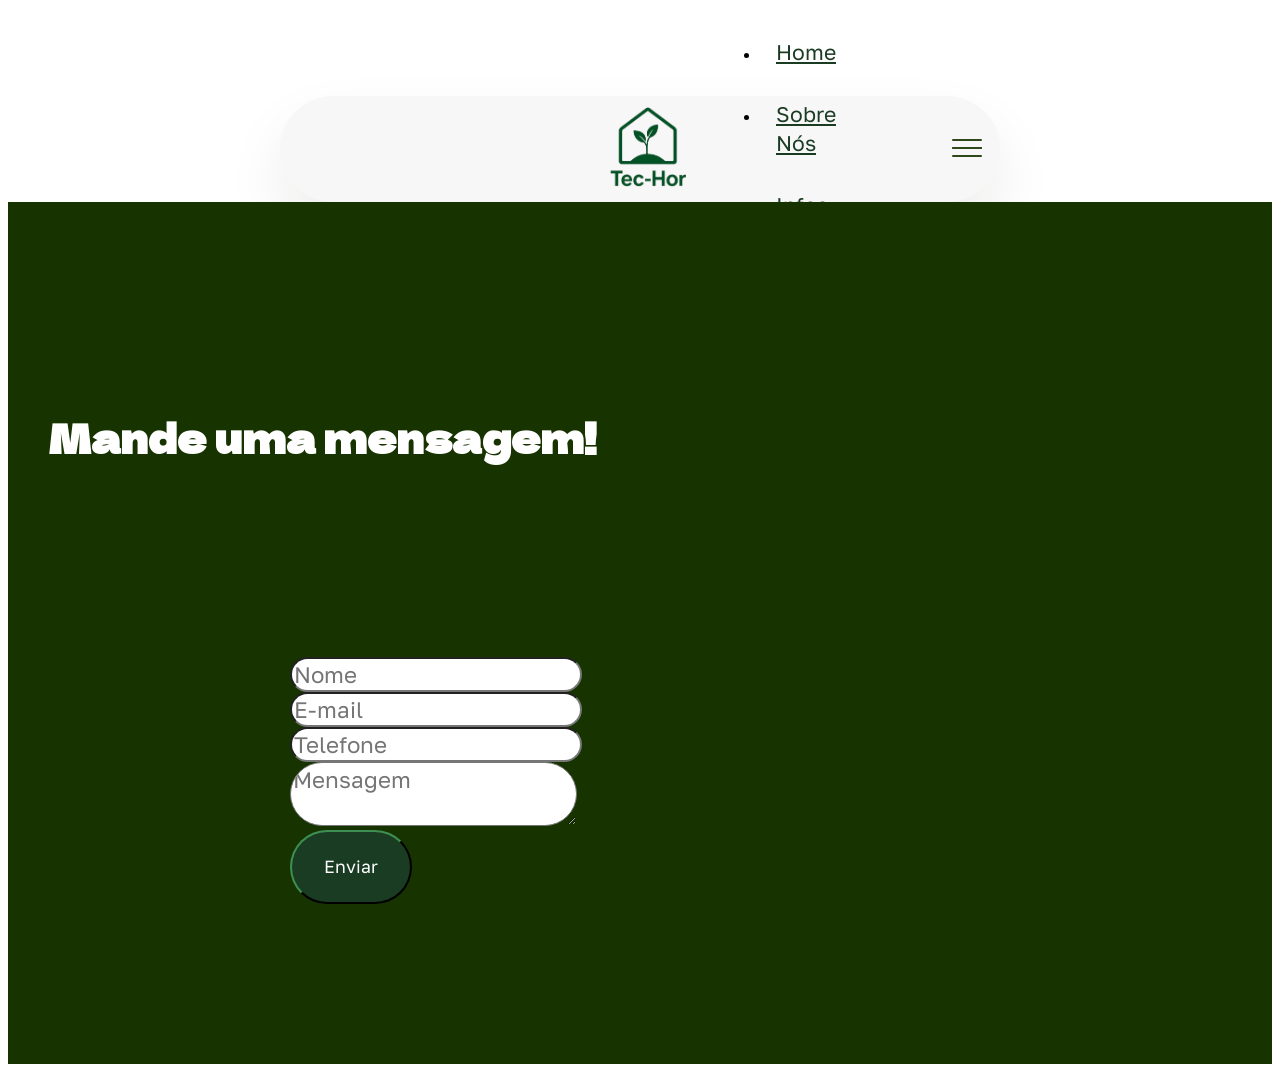
==== contato.html @ e8fff3d3 "correçao barra" ====
<!DOCTYPE html>
<html  >
<head>
  
  <meta charset="UTF-8">
  <meta http-equiv="X-UA-Compatible" content="IE=edge">
  <meta name="generator" content="Mobirise v6.0.1, mobirise.com">
  <meta name="viewport" content="width=device-width, initial-scale=1, minimum-scale=1">
  <link rel="shortcut icon" href="assets/images/47b3204c-f074-4262-87dc-d95bf20c03d6-removebg-preview-1.png" type="image/x-icon">
  <meta name="description" content="">
  
  
  <title>contato</title>
  <link rel="stylesheet" href="assets/web/assets/mobirise-icons2/mobirise2.css">
  <link rel="stylesheet" href="assets/bootstrap/css/bootstrap.min.css">
  <link rel="stylesheet" href="assets/bootstrap/css/bootstrap-grid.min.css">
  <link rel="stylesheet" href="assets/bootstrap/css/bootstrap-reboot.min.css">
  <link rel="stylesheet" href="assets/dropdown/css/style.css">
  <link rel="stylesheet" href="assets/theme/css/style.css">
  <link rel="preload" href="https://fonts.googleapis.com/css?family=Dela+Gothic+One:400&display=swap" as="style" onload="this.onload=null;this.rel='stylesheet'">
  <noscript><link rel="stylesheet" href="https://fonts.googleapis.com/css?family=Dela+Gothic+One:400&display=swap"></noscript>
  <link rel="preload" href="https://fonts.googleapis.com/css?family=Golos+Text:400,500,600,700,800,900&display=swap" as="style" onload="this.onload=null;this.rel='stylesheet'">
  <noscript><link rel="stylesheet" href="https://fonts.googleapis.com/css?family=Golos+Text:400,500,600,700,800,900&display=swap"></noscript>
  <link rel="preload" as="style" href="assets/mobirise/css/mbr-additional.css?v=zVWXHH"><link rel="stylesheet" href="assets/mobirise/css/mbr-additional.css?v=zVWXHH" type="text/css">

  
   <style> 
     .navbar{margin-top: 7%;}
    .container, .dragArea, .row {
      width: 100%;
      max-width: 700px;
      margin: 0 auto;
      padding-left: 15px;
      padding-right: 15px;
    }
    section {
      margin-bottom: 0;
      padding-bottom: 0;
      overflow: hidden;
    }
    .teste {
      margin-bottom: 0;
      padding-bottom: 0;
      overflow: hidden;
    }
    #abb {
      width: 100%;
      margin-left: 0;
      margin-right: 0;
      align-content: center;
    }
    @media (max-width: 991.98px) {
      .container, .dragArea, .row {
        max-width: 100%;
        padding-left: 10px;
        padding-right: 10px;
      }
      .mbr-section-title {
        font-size: 1.5rem !important;
      }
    }
    @media (max-width: 575.98px) {
      .container, .dragArea, .row {
        max-width: 100%;
        padding-left: 5px;
        padding-right: 5px;
      }
      .mbr-section-title {
        font-size: 1.1rem !important;
      }
    }
    /* Estilo para o botão hamburguer */
    .navbar-toggler {
         .navbar{margin-top: 10%;}
      padding: 0.5rem 1rem !important;
      font-size: 1.5rem !important;
      border: none;
      background: transparent;
    }
    .hamburger {
      width: 30px;
      height: 22px;
      display: flex;
      flex-direction: column;
      justify-content: space-between;
    }
    .hamburger span {
      display: block;
      height: 4px;
      background: #17a2b8;
      border-radius: 2px;
      width: 100%;
    }
  </style>
  
</head>
<body>
  
  <section data-bs-version="5.1" class="menu menu3 cid-uHEnUaKtSJ" once="menu" id="menu03-p">
	

	<nav class="navbar navbar-dropdown navbar-fixed-top navbar-expand-lg">
		<div class="container">
			<div class="navbar-brand">
				<span class="navbar-logo">
					<a href="#">
						<img src="assets/images/47b3204c-f074-4262-87dc-d95bf20c03d6-removebg-preview-1.png" alt="Logo" style="height: 5rem;">
					</a>
				</span>
				
			</div>
			<button class="navbar-toggler" type="button" data-bs-toggle="collapse" data-bs-target="#navbarSupportedContent" aria-controls="navbarSupportedContent" aria-expanded="false" aria-label="Toggle navigation">
  <div class="hamburger">
    <span></span>
    <span></span>
    <span></span>
    <span></span>
  </div>
</button>
			<div class="collapse navbar-collapse" id="navbarSupportedContent">
				<ul class="navbar-nav nav-dropdown" data-app-modern-menu="true"><li class="nav-item">
						<a class="nav-link link show text-info text-primary display-4" href="index.html" aria-expanded="false">Home<strong></strong></a>
					</li><li class="nav-item">
						<a class="nav-link link text-info text-primary display-4" href="sobre.html">Sobre Nós<strong></strong></a>
					</li>
					
					<li class="nav-item">
						<a class="nav-link link text-info text-primary display-4" href="infos.html">Infos Técnicas<strong></strong></a>
					</li></ul>
				
				<div class="navbar-buttons mbr-section-btn"><a class="btn btn-info display-4" href="contato.html">Contacte-nos</a></div>
			</div>
		</div>
	</nav>
</section>

<section data-bs-version="5.1" class="form5 cid-uHEnUcprqD" id="form02-t">
    
    <div>
    <div class="container-fluid">
        <div class="mbr-section-head mb-5">
            <h3 class="mbr-section-title mbr-fonts-style align-center mb-0 display-2" style="font-size: 40px;"><strong>&nbsp;Mande uma mensagem!</strong></h3>
            <h3 class="mbr-section-title mbr-fonts-style align-center mb-0 display-2"><strong>&nbsp;</strong></h3>
            
        <form id="contatoForm" action="api/contact" method="POST" class="mbr-form form-with-styler" data-form-title="Form Name">
    <div class="row">
        <div hidden="hidden" data-form-alert="" class="alert alert-success col-12 ab mbr-section-head mb-5 container"  id="abb">
            <h3 class="mbr-section-title mbr-fonts-style align-center mb-0 display-2" style="font-size: 40px;"><strong>Obrigado pelo Contato!</strong></h3>
        </div>
        <div hidden="hidden" data-form-alert-danger="" class="alert alert-danger col-12 ab mbr-section-head mb-5 container" id="abb">
            <h3 class="mbr-section-title mbr-fonts-style align-center mb-0 display-2" style="font-size: 40px;"><strong>Algo deu errado!</strong></h3>
        </div>
                    </div>
                </div>   
    </div>
    <div class="dragArea row">
        <div class="col-md col-sm-12 form-group mb-3" data-for="name">
            <input type="text" name="name" placeholder="Nome" data-form-field="name" class="form-control" id="name-form02-t">
        </div>
        <div class="col-md col-sm-12 form-group mb-3" data-for="email">
            <input type="email" name="email" placeholder="E-mail" data-form-field="email" class="form-control" id="email-form02-t">
        </div>
        <div class="col-12 form-group mb-3" data-for="phone">
            <input type="text" name="phone" placeholder="Telefone" data-form-field="phone" class="form-control" id="phone-form02-t">
        </div>
        <div class="col-12 form-group mb-3" data-for="textarea">
            <textarea name="textarea" placeholder="Mensagem" data-form-field="textarea" class="form-control" id="textarea-form02-t"></textarea>
        </div>
        <div class="col-lg-12 col-md-12 col-sm-12 align-center mbr-section-btn teste">
            <button type="submit" class="btn btn-info display-7">Enviar</button>
        </div>
    </div>
</form>

<script>
document.addEventListener('DOMContentLoaded', function () {
    const form = document.getElementById('contatoForm');
    const successAlert = document.querySelector('[data-form-alert]');
    const errorAlert = document.querySelector('[data-form-alert-danger]');

    form.addEventListener('submit', async function (e) {
        e.preventDefault();

        successAlert.hidden = true;
        errorAlert.hidden = true;

        const data = {
            name: form.name.value,
            email: form.email.value,
            phone: form.phone.value,
            textarea: form.textarea.value
        };

        try {
            const res = await fetch('/api/contact', {
                method: 'POST',
                headers: { 'Content-Type': 'application/json' },
                body: JSON.stringify(data)
            });

            const text = await res.text();
            if (text.includes('sucesso')) {
                successAlert.hidden = false;
                form.reset();
            } else {
                errorAlert.hidden = false;
            }
        } catch (err) {
            console.error(err);
            errorAlert.hidden = false;
        }
    });
});
</script>
</div>

</section>

<script src="https://cdn.jsdelivr.net/npm/bootstrap@5.3.3/dist/js/bootstrap.bundle.min.js"></script>
</body>
</html>
---- assets/mobirise/css/mbr-additional.css ----
.btn {
  border-width: 2px;
}
img,
.card-wrap,
.card-wrapper,
.video-wrapper,
.mbr-figure iframe,
.google-map iframe,
.slide-content,
.plan,
.card,
.item-wrapper {
  border-radius: 2rem !important;
}
.video-wrapper {
  overflow: hidden;
}
body {
  font-family: Inter Tight;
}
.display-1 {
  font-family: 'Dela Gothic One', display;
  font-size: 5rem;
  line-height: 1;
}
.display-1 > .mbr-iconfont {
  font-size: 6.25rem;
}
.display-2 {
  font-family: 'Dela Gothic One', display;
  font-size: 4rem;
  line-height: 1;
}
.display-2 > .mbr-iconfont {
  font-size: 5rem;
}
.display-4 {
  font-family: 'Golos Text', sans-serif;
  font-size: 1.4rem;
  line-height: 1.5;
}
.display-4 > .mbr-iconfont {
  font-size: 1.75rem;
}
.display-5 {
  font-family: 'Dela Gothic One', display;
  font-size: 2rem;
  line-height: 1.5;
}
.display-5 > .mbr-iconfont {
  font-size: 2.5rem;
}
.display-7 {
  font-family: 'Golos Text', sans-serif;
  font-size: 1.4rem;
  line-height: 1.3;
}
.display-7 > .mbr-iconfont {
  font-size: 1.75rem;
}
/* ---- Fluid typography for mobile devices ---- */
/* 1.4 - font scale ratio ( bootstrap == 1.42857 ) */
/* 100vw - current viewport width */
/* (48 - 20)  48 == 48rem == 768px, 20 == 20rem == 320px(minimal supported viewport) */
/* 0.65 - min scale variable, may vary */
@media (max-width: 992px) {
  .display-1 {
    font-size: 4rem;
  }
}
@media (max-width: 768px) {
  .display-1 {
    font-size: 3.5rem;
    font-size: calc( 2.4rem + (5 - 2.4) * ((100vw - 20rem) / (48 - 20)));
    line-height: calc( 1.1 * (2.4rem + (5 - 2.4) * ((100vw - 20rem) / (48 - 20))));
  }
  .display-2 {
    font-size: 3.2rem;
    font-size: calc( 2.05rem + (4 - 2.05) * ((100vw - 20rem) / (48 - 20)));
    line-height: calc( 1.3 * (2.05rem + (4 - 2.05) * ((100vw - 20rem) / (48 - 20))));
  }
  .display-4 {
    font-size: 1.12rem;
    font-size: calc( 1.14rem + (1.4 - 1.14) * ((100vw - 20rem) / (48 - 20)));
    line-height: calc( 1.4 * (1.14rem + (1.4 - 1.14) * ((100vw - 20rem) / (48 - 20))));
  }
  .display-5 {
    font-size: 1.6rem;
    font-size: calc( 1.35rem + (2 - 1.35) * ((100vw - 20rem) / (48 - 20)));
    line-height: calc( 1.4 * (1.35rem + (2 - 1.35) * ((100vw - 20rem) / (48 - 20))));
  }
  .display-7 {
    font-size: 1.12rem;
    font-size: calc( 1.14rem + (1.4 - 1.14) * ((100vw - 20rem) / (48 - 20)));
    line-height: calc( 1.4 * (1.14rem + (1.4 - 1.14) * ((100vw - 20rem) / (48 - 20))));
  }
}
@media (min-width: 992px) and (max-width: 1400px) {
  .display-1 {
    font-size: 3.5rem;
    font-size: calc( 2.4rem + (5 - 2.4) * ((100vw - 62rem) / (87 - 62)));
    line-height: calc( 1.1 * (2.4rem + (5 - 2.4) * ((100vw - 62rem) / (87 - 62))));
  }
  .display-2 {
    font-size: 3.2rem;
    font-size: calc( 2.05rem + (4 - 2.05) * ((100vw - 62rem) / (87 - 62)));
    line-height: calc( 1.3 * (2.05rem + (4 - 2.05) * ((100vw - 62rem) / (87 - 62))));
  }
  .display-4 {
    font-size: 1.10rem;
    font-size: calc( 1.14rem + (1.4 - 1.14) * ((100vw - 62rem) / (87 - 62)));
    line-height: calc( 1.4 * (1.14rem + (1.4 - 1.14) * ((100vw - 62rem) / (87 - 62))));
  }
  .display-5 {
    font-size: 1.6rem;
    font-size: calc( 1.35rem + (2 - 1.35) * ((100vw - 62rem) / (87 - 62)));
    line-height: calc( 1.4 * (1.35rem + (2 - 1.35) * ((100vw - 62rem) / (87 - 62))));
  }
  .display-7 {
    font-size: 1.10rem;
    font-size: calc( 1.rem + (1.4 - 1.14) * ((100vw - 62rem) / (87 - 62)));
    line-height: calc( 1.4 * (1.14rem + (1.4 - 1.14) * ((100vw - 62rem) / (87 - 62))));
  }
}
/* Buttons */
.btn {
  padding: 1.25rem 2rem;
  border-radius: 4px;
}
@media (max-width: 767px) {
  .btn {
    padding: 0.75rem 1.5rem;
  }
}
.btn-sm {
  padding: 0.6rem 1.2rem;
  border-radius: 4px;
}
.btn-md {
  padding: 0.6rem 1.2rem;
  border-radius: 4px;
}
.btn-lg {
  padding: 1.25rem 2rem;
  border-radius: 4px;
}
.bg-primary {
  background-color: #ff8cbc !important;
}
.bg-success {
  background-color: #0225ac !important;
}
.bg-info {
  background-color: #1a3c22 !important;
}
.bg-warning {
  background-color: #ffaac7 !important;
}
.bg-danger {
  background-color: #008063 !important;
}
.btn-primary,
.btn-primary:active {
  background-color: #ff8cbc !important;
  border-color: #ff8cbc !important;
  color: #ffffff !important;
  box-shadow: none;
}
.btn-primary:hover,
.btn-primary:focus,
.btn-primary.focus,
.btn-primary.active {
  color: inherit;
  background-color: #ffbfda !important;
  border-color: #ffbfda !important;
  box-shadow: none;
}
.btn-primary.disabled,
.btn-primary:disabled {
  color: #ffffff !important;
  background-color: #ffbfda !important;
  border-color: #ffbfda !important;
}
.btn-secondary,
.btn-secondary:active {
  background-color: #ffa600 !important;
  border-color: #ffa600 !important;
  color: #ffffff !important;
  box-shadow: none;
}
.btn-secondary:hover,
.btn-secondary:focus,
.btn-secondary.focus,
.btn-secondary.active {
  color: inherit;
  background-color: #ffb833 !important;
  border-color: #ffb833 !important;
  box-shadow: none;
}
.btn-secondary.disabled,
.btn-secondary:disabled {
  color: #ffffff !important;
  background-color: #ffb833 !important;
  border-color: #ffb833 !important;
}
.btn-info,
.btn-info:active {
  background-color: #1a3c22 !important;
  border-color: #1a3c22 !important;
  color: #ffffff !important;
  box-shadow: none;
}
.btn-info:hover,
.btn-info:focus,
.btn-info.focus,
.btn-info.active {
  color: inherit;
  background-color: #296036 !important;
  border-color: #296036 !important;
  box-shadow: none;
}
.btn-info.disabled,
.btn-info:disabled {
  color: #ffffff !important;
  background-color: #296036 !important;
  border-color: #296036 !important;
}
.btn-success,
.btn-success:active {
  background-color: #0225ac !important;
  border-color: #0225ac !important;
  color: #ffffff !important;
  box-shadow: none;
}
.btn-success:hover,
.btn-success:focus,
.btn-success.focus,
.btn-success.active {
  color: inherit;
  background-color: #0330de !important;
  border-color: #0330de !important;
  box-shadow: none;
}
.btn-success.disabled,
.btn-success:disabled {
  color: #ffffff !important;
  background-color: #0330de !important;
  border-color: #0330de !important;
}
.btn-warning,
.btn-warning:active {
  background-color: #ffaac7 !important;
  border-color: #ffaac7 !important;
  color: #ffffff !important;
  box-shadow: none;
}
.btn-warning:hover,
.btn-warning:focus,
.btn-warning.focus,
.btn-warning.active {
  color: inherit;
  background-color: #ffdde9 !important;
  border-color: #ffdde9 !important;
  box-shadow: none;
}
.btn-warning.disabled,
.btn-warning:disabled {
  color: #ffffff !important;
  background-color: #ffdde9 !important;
  border-color: #ffdde9 !important;
}
.btn-danger,
.btn-danger:active {
  background-color: #008063 !important;
  border-color: #008063 !important;
  color: #ffffff !important;
  box-shadow: none;
}
.btn-danger:hover,
.btn-danger:focus,
.btn-danger.focus,
.btn-danger.active {
  color: inherit;
  background-color: #00b38a !important;
  border-color: #00b38a !important;
  box-shadow: none;
}
.btn-danger.disabled,
.btn-danger:disabled {
  color: #ffffff !important;
  background-color: #00b38a !important;
  border-color: #00b38a !important;
}
.btn-white,
.btn-white:active {
  background-color: #eff0ec !important;
  border-color: #eff0ec !important;
  color: #757b62 !important;
  box-shadow: none;
}
.btn-white:hover,
.btn-white:focus,
.btn-white.focus,
.btn-white.active {
  color: inherit;
  background-color: #ffffff !important;
  border-color: #ffffff !important;
  box-shadow: none;
}
.btn-white.disabled,
.btn-white:disabled {
  color: #757b62 !important;
  background-color: #ffffff !important;
  border-color: #ffffff !important;
}
.btn-black,
.btn-black:active {
  background-color: #232323 !important;
  border-color: #232323 !important;
  color: #ffffff !important;
  box-shadow: none;
}
.btn-black:hover,
.btn-black:focus,
.btn-black.focus,
.btn-black.active {
  color: inherit;
  background-color: #3d3d3d !important;
  border-color: #3d3d3d !important;
  box-shadow: none;
}
.btn-black.disabled,
.btn-black:disabled {
  color: #ffffff !important;
  background-color: #3d3d3d !important;
  border-color: #3d3d3d !important;
}
.btn-primary-outline,
.btn-primary-outline:active {
  background-color: transparent !important;
  border-color: #ff8cbc;
  color: #ff8cbc;
}
.btn-primary-outline:hover,
.btn-primary-outline:focus,
.btn-primary-outline.focus,
.btn-primary-outline.active {
  color: #ff3589 !important;
  background-color: transparent !important;
  border-color: #ff3589 !important;
  box-shadow: none !important;
}
.btn-primary-outline.disabled,
.btn-primary-outline:disabled {
  color: #ffffff !important;
  background-color: #ff8cbc !important;
  border-color: #ff8cbc !important;
}
.btn-secondary-outline,
.btn-secondary-outline:active {
  background-color: transparent !important;
  border-color: #ffa600;
  color: #ffa600;
}
.btn-secondary-outline:hover,
.btn-secondary-outline:focus,
.btn-secondary-outline.focus,
.btn-secondary-outline.active {
  color: #a86e00 !important;
  background-color: transparent !important;
  border-color: #a86e00 !important;
  box-shadow: none !important;
}
.btn-secondary-outline.disabled,
.btn-secondary-outline:disabled {
  color: #ffffff !important;
  background-color: #ffa600 !important;
  border-color: #ffa600 !important;
}
.btn-info-outline,
.btn-info-outline:active {
  background-color: transparent !important;
  border-color: #1a3c22;
  color: #1a3c22;
}
.btn-info-outline:hover,
.btn-info-outline:focus,
.btn-info-outline.focus,
.btn-info-outline.active {
  color: #000000 !important;
  background-color: transparent !important;
  border-color: #000000 !important;
  box-shadow: none !important;
}
.btn-info-outline.disabled,
.btn-info-outline:disabled {
  color: #ffffff !important;
  background-color: #1a3c22 !important;
  border-color: #1a3c22 !important;
}
.btn-success-outline,
.btn-success-outline:active {
  background-color: transparent !important;
  border-color: #0225ac;
  color: #0225ac;
}
.btn-success-outline:hover,
.btn-success-outline:focus,
.btn-success-outline.focus,
.btn-success-outline.active {
  color: #011356 !important;
  background-color: transparent !important;
  border-color: #011356 !important;
  box-shadow: none !important;
}
.btn-success-outline.disabled,
.btn-success-outline:disabled {
  color: #ffffff !important;
  background-color: #0225ac !important;
  border-color: #0225ac !important;
}
.btn-warning-outline,
.btn-warning-outline:active {
  background-color: transparent !important;
  border-color: #ffaac7;
  color: #ffaac7;
}
.btn-warning-outline:hover,
.btn-warning-outline:focus,
.btn-warning-outline.focus,
.btn-warning-outline.active {
  color: #ff538e !important;
  background-color: transparent !important;
  border-color: #ff538e !important;
  box-shadow: none !important;
}
.btn-warning-outline.disabled,
.btn-warning-outline:disabled {
  color: #ffffff !important;
  background-color: #ffaac7 !important;
  border-color: #ffaac7 !important;
}
.btn-danger-outline,
.btn-danger-outline:active {
  background-color: transparent !important;
  border-color: #008063;
  color: #008063;
}
.btn-danger-outline:hover,
.btn-danger-outline:focus,
.btn-danger-outline.focus,
.btn-danger-outline.active {
  color: #002920 !important;
  background-color: transparent !important;
  border-color: #002920 !important;
  box-shadow: none !important;
}
.btn-danger-outline.disabled,
.btn-danger-outline:disabled {
  color: #ffffff !important;
  background-color: #008063 !important;
  border-color: #008063 !important;
}
.btn-black-outline,
.btn-black-outline:active {
  background-color: transparent !important;
  border-color: #232323;
  color: #232323;
}
.btn-black-outline:hover,
.btn-black-outline:focus,
.btn-black-outline.focus,
.btn-black-outline.active {
  color: #000000 !important;
  background-color: transparent !important;
  border-color: #000000 !important;
  box-shadow: none !important;
}
.btn-black-outline.disabled,
.btn-black-outline:disabled {
  color: #ffffff !important;
  background-color: #232323 !important;
  border-color: #232323 !important;
}
.btn-white-outline,
.btn-white-outline:active {
  background-color: transparent !important;
  border-color: #fafafa;
  color: #fafafa;
}
.btn-white-outline:hover,
.btn-white-outline:focus,
.btn-white-outline.focus,
.btn-white-outline.active {
  color: #cfcfcf !important;
  background-color: transparent !important;
  border-color: #cfcfcf !important;
  box-shadow: none !important;
}
.btn-white-outline.disabled,
.btn-white-outline:disabled {
  color: #7a7a7a !important;
  background-color: #fafafa !important;
  border-color: #fafafa !important;
}
.text-primary {
  color: #ff8cbc !important;
}
.text-secondary {
  color: #ffa600 !important;
}
.text-success {
  color: #0225ac !important;
}
.text-info {
  color: #1a3c22 !important;
}
.text-warning {
  color: #ffaac7 !important;
}
.text-danger {
  color: #008063 !important;
}
.text-white {
  color: #fafafa !important;
}
.text-black {
  color: #232323 !important;
}
a.text-primary:hover,
a.text-primary:focus,
a.text-primary.active {
  color: #ff2681 !important;
}
a.text-secondary:hover,
a.text-secondary:focus,
a.text-secondary.active {
  color: #996400 !important;
}
a.text-success:hover,
a.text-success:focus,
a.text-success.active {
  color: #010f47 !important;
}
a.text-info:hover,
a.text-info:focus,
a.text-info.active {
  color: #000000 !important;
}
a.text-warning:hover,
a.text-warning:focus,
a.text-warning.active {
  color: #ff4484 !important;
}
a.text-danger:hover,
a.text-danger:focus,
a.text-danger.active {
  color: #001a14 !important;
}
a.text-white:hover,
a.text-white:focus,
a.text-white.active {
  color: #c7c7c7 !important;
}
a.text-black:hover,
a.text-black:focus,
a.text-black.active {
  color: #000000 !important;
}
a[class*="text-"]:not(.nav-link):not(.dropdown-item):not([role]):not(.navbar-caption) {
  position: relative;
  background-image: transparent;
  background-size: 10000px 2px;
  background-repeat: no-repeat;
  background-position: 0px 1.2em;
  background-position: -10000px 1.2em;
}
a[class*="text-"]:not(.nav-link):not(.dropdown-item):not([role]):not(.navbar-caption):hover {
  transition: background-position 2s ease-in-out;
  background-image: linear-gradient(currentColor 50%, currentColor 50%);
  background-position: 0px 1.2em;
}
.nav-tabs .nav-link.active {
  color: #ff8cbc;
}
.nav-tabs .nav-link:not(.active) {
  color: #232323;
}
.alert-success {
  background-color: #70c770;
}
.alert-info {
  background-color: #1a3c22;
}
.alert-warning {
  background-color: #ffaac7;
}
.alert-danger {
  background-color: #008063;
}
.mbr-section-btn .btn:not(.btn-form) {
  border-radius: 100px;
}
.mbr-gallery-filter li a {
  border-radius: 100px !important;
}
.mbr-gallery-filter li.active .btn {
  background-color: #ff8cbc;
  border-color: #ff8cbc;
  color: #ffffff;
}
.mbr-gallery-filter li.active .btn:focus {
  box-shadow: none;
}
.nav-tabs .nav-link {
  border-radius: 100px !important;
}
a,
a:hover {
  color: #ff8cbc;
}
.mbr-plan-header.bg-primary .mbr-plan-subtitle,
.mbr-plan-header.bg-primary .mbr-plan-price-desc {
  color: #ffffff;
}
.mbr-plan-header.bg-success .mbr-plan-subtitle,
.mbr-plan-header.bg-success .mbr-plan-price-desc {
  color: #315bfd;
}
.mbr-plan-header.bg-info .mbr-plan-subtitle,
.mbr-plan-header.bg-info .mbr-plan-price-desc {
  color: #77c489;
}
.mbr-plan-header.bg-warning .mbr-plan-subtitle,
.mbr-plan-header.bg-warning .mbr-plan-price-desc {
  color: #ffffff;
}
.mbr-plan-header.bg-danger .mbr-plan-subtitle,
.mbr-plan-header.bg-danger .mbr-plan-price-desc {
  color: #00ffc5;
}
/* Scroll to top button*/
.scrollToTop_wraper {
  display: none;
}
.form-control {
  font-family: 'Golos Text', sans-serif;
  font-size: 1.4rem;
  line-height: 1.3;
  font-weight: 400;
  border-radius: 40px !important;
}
.form-control > .mbr-iconfont {
  font-size: 1.75rem;
}
.form-control:hover,
.form-control:focus {
  box-shadow: rgba(0, 0, 0, 0.07) 0px 1px 1px 0px, rgba(0, 0, 0, 0.07) 0px 1px 3px 0px, rgba(0, 0, 0, 0.03) 0px 0px 0px 1px;
  border-color: #ff8cbc !important;
}
.form-control:-webkit-input-placeholder {
  font-family: 'Golos Text', sans-serif;
  font-size: 1.4rem;
  line-height: 1.3;
  font-weight: 400;
}
.form-control:-webkit-input-placeholder > .mbr-iconfont {
  font-size: 1.75rem;
}
blockquote {
  border-color: #ff8cbc;
}
/* Forms */
.mbr-form .input-group-btn .btn {
  border-radius: 100px !important;
}
.mbr-form .input-group-btn .btn:hover {
  box-shadow: 0 10px 40px 0 rgba(0, 0, 0, 0.2);
}
.mbr-form .input-group-btn button[type="submit"] {
  border-radius: 100px !important;
  padding: 1rem 3rem;
}
.mbr-form .input-group-btn button[type="submit"]:hover {
  box-shadow: 0 10px 40px 0 rgba(0, 0, 0, 0.2);
}
.jq-selectbox li:hover,
.jq-selectbox li.selected {
  background-color: #ff8cbc;
  color: #ffffff;
}
.jq-number__spin {
  transition: 0.25s ease;
}
.jq-number__spin:hover {
  border-color: #ff8cbc;
}
.jq-selectbox .jq-selectbox__trigger-arrow,
.jq-number__spin.minus:after,
.jq-number__spin.plus:after {
  transition: 0.4s;
  border-top-color: #232323;
  border-bottom-color: #232323;
}
.jq-selectbox:hover .jq-selectbox__trigger-arrow,
.jq-number__spin.minus:hover:after,
.jq-number__spin.plus:hover:after {
  border-top-color: #ff8cbc;
  border-bottom-color: #ff8cbc;
}
.xdsoft_datetimepicker .xdsoft_calendar td.xdsoft_default,
.xdsoft_datetimepicker .xdsoft_calendar td.xdsoft_current,
.xdsoft_datetimepicker .xdsoft_timepicker .xdsoft_time_box > div > div.xdsoft_current {
  color: #000000 !important;
  background-color: #ff8cbc !important;
  box-shadow: none !important;
}
.xdsoft_datetimepicker .xdsoft_calendar td:hover,
.xdsoft_datetimepicker .xdsoft_timepicker .xdsoft_time_box > div > div:hover {
  color: #000000 !important;
  background: #ffa600 !important;
  box-shadow: none !important;
}
.lazy-bg {
  background-image: none !important;
}
.lazy-placeholder:not(section),
.lazy-none {
  display: block;
  position: relative;
  padding-bottom: 56.25%;
  width: 100%;
  height: auto;
}
iframe.lazy-placeholder,
.lazy-placeholder:after {
  content: '';
  position: absolute;
  width: 200px;
  height: 200px;
  background: transparent no-repeat center;
  background-size: contain;
  top: 50%;
  left: 50%;
  transform: translateX(-50%) translateY(-50%);
  background-image: url("data:image/svg+xml;charset=UTF-8,%3csvg width='32' height='32' viewBox='0 0 64 64' xmlns='http://www.w3.org/2000/svg' stroke='%23ff8cbc' %3e%3cg fill='none' fill-rule='evenodd'%3e%3cg transform='translate(16 16)' stroke-width='2'%3e%3ccircle stroke-opacity='.5' cx='16' cy='16' r='16'/%3e%3cpath d='M32 16c0-9.94-8.06-16-16-16'%3e%3canimateTransform attributeName='transform' type='rotate' from='0 16 16' to='360 16 16' dur='1s' repeatCount='indefinite'/%3e%3c/path%3e%3c/g%3e%3c/g%3e%3c/svg%3e");
}
section.lazy-placeholder:after {
  opacity: 0.5;
}
body {
  overflow-x: hidden;
}
a {
  transition: color 0.6s;
}
@media (max-width: 1400px) {
  .container {
    max-width: 100%;
  }
}
@media (max-width: 1400px) and (min-width: 768px) {
  .container {
    padding-left: 32px;
    padding-right: 32px;
  }
}
@media (max-width: 1400px) and (min-width: 768px) {
  .container-fluid {
    padding-left: 32px;
    padding-right: 32px;
  }
}
@media (max-width: 767px) {
  .container-fluid {
    padding-left: 16px;
    padding-right: 16px;
  }
}
.cid-tHeG7yune1 {
  z-index: 1000;
  width: 100%;
}
.cid-tHeG7yune1 .dropdown-item:before {
  font-family: Moririse2 !important;
  content: "\e966";
  display: inline-block;
  width: 0;
  position: absolute;
  left: 1rem;
  top: 0.5rem;
  margin-right: 0.5rem;
  line-height: 1;
  font-size: inherit;
  vertical-align: middle;
  text-align: center;
  overflow: hidden;
  transform: scale(0, 1);
  transition: all 0.25s ease-in-out;
}
@media (max-width: 767px) {
  .cid-tHeG7yune1 .navbar-toggler {
    transform: scale(0.8);
  }
}
.cid-tHeG7yune1 .navbar-nav {
  margin: auto;
  margin-left: 0;
}
@media (min-width: 992px) {
  .cid-tHeG7yune1 .navbar-nav {
    max-width: 45%;
  }
}
.cid-tHeG7yune1 .navbar-nav .nav-item {
  padding: 0 !important;
  transition: .3s all !important;
}
.cid-tHeG7yune1 .navbar-nav .nav-item .nav-link {
  padding: 16px !important;
  margin: 0 !important;
  border-radius: 1rem !important;
  transition: .3s all !important;
}
.cid-tHeG7yune1 .navbar-nav .nav-item .nav-link:hover {
  background-color: rgba(27, 31, 10, 0.06);
}
.cid-tHeG7yune1 .navbar-nav .open .nav-link::after {
  transform: rotate(180deg);
}
@media (min-width: 992px) {
  .cid-tHeG7yune1 .navbar-nav .open .nav-link::before {
    content: "";
    width: 100%;
    height: 20px;
    top: 100%;
    background: transparent;
    position: absolute;
  }
}
.cid-tHeG7yune1 .navbar-nav .dropdown-item {
  padding: 12px !important;
  border-radius: 0.5rem !important;
  margin: 0 8px !important;
  transition: .3s all !important;
}
.cid-tHeG7yune1 .navbar-nav .dropdown-item:hover {
  background-color: rgba(27, 31, 10, 0.06);
}
@media (min-width: 992px) {
  .cid-tHeG7yune1 .navbar-nav {
    padding-left: 1.5rem;
  }
}
.cid-tHeG7yune1 .navbar-logo {
  padding-left: 1rem;
  margin: 0 !important;
}
@media (min-width: 992px) {
  .cid-tHeG7yune1 .navbar-logo {
    position: absolute;
    left: 50%;
    top: 50%;
    transform: translate(-50%, -50%);
  }
}
@media (max-width: 767px) {
  .cid-tHeG7yune1 .navbar-logo {
    padding-left: 1rem;
  }
}
.cid-tHeG7yune1 .navbar-brand {
  flex-shrink: 0;
  align-items: center;
  margin-right: 0;
  padding: 10px 0;
  transition: all 0.3s;
  word-break: break-word;
  z-index: 1;
}
.cid-tHeG7yune1 .navbar-brand img {
  border-radius: 0px !important;
}
.cid-tHeG7yune1 .navbar-brand .navbar-caption {
  line-height: inherit !important;
}
.cid-tHeG7yune1 .navbar-brand .navbar-logo a {
  outline: none;
}
.cid-tHeG7yune1 .nav-link {
  width: fit-content;
  position: relative;
}
.cid-tHeG7yune1 .navbar-caption {
  padding-left: 2rem;
  padding-right: .5rem;
}
@media (max-width: 767px) {
  .cid-tHeG7yune1 .navbar-caption {
    padding-left: 1rem;
  }
}
@media (max-width: 767px) {
  .cid-tHeG7yune1 .nav-dropdown {
    padding-bottom: 0.5rem;
  }
}
.cid-tHeG7yune1 .nav-dropdown .link.dropdown-toggle::after {
  margin-left: 0.5rem;
  margin-top: 0.2rem;
  transition: .3s all;
}
.cid-tHeG7yune1 .container {
  display: flex;
  height: 90px;
  position: relative;
  padding: 0.5rem 0.6rem;
  flex-wrap: nowrap;
  background: #f7f7f7 !important;
  left: 0;
  right: 0;
  -webkit-box-pack: justify;
  -ms-flex-pack: justify;
  justify-content: flex-end;
  -webkit-box-align: center;
  -webkit-align-items: center;
  -ms-flex-align: center;
  align-items: center;
  border-radius: 100vw;
  margin-top: 1rem;
  background-color: #f7f7f7;
  box-shadow: 0 30px 60px 0 rgba(27, 31, 10, 0.08);
}
@media (max-width: 992px) {
  .cid-tHeG7yune1 .container {
    padding-right: 2rem;
  }
}
@media (max-width: 767px) {
  .cid-tHeG7yune1 .container {
    width: 95%;
    height: 56px !important;
    padding-right: 1rem;
    margin-top: 0rem;
  }
}
.cid-tHeG7yune1 .iconfont-wrapper {
  color: #ed85be !important;
  font-size: 1.5rem;
  padding-right: 0.5rem;
}
.cid-tHeG7yune1 .dropdown-menu {
  flex-wrap: wrap;
  flex-direction: column;
  max-width: 100%;
  padding: 12px 4px !important;
  border-radius: 1.5rem;
  transition: .3s all !important;
  min-width: auto;
  background: #f7f7f7;
  background: #f7f7f7 !important;
}
.cid-tHeG7yune1 .nav-item:focus,
.cid-tHeG7yune1 .nav-link:focus {
  outline: none;
}
.cid-tHeG7yune1 .dropdown .dropdown-menu .dropdown-item {
  width: auto;
  transition: all 0.25s ease-in-out;
}
.cid-tHeG7yune1 .dropdown .dropdown-menu .dropdown-item::after {
  right: 0.5rem;
}
.cid-tHeG7yune1 .dropdown .dropdown-menu .dropdown-item .mbr-iconfont {
  margin-right: 0.5rem;
  vertical-align: sub;
}
.cid-tHeG7yune1 .dropdown .dropdown-menu .dropdown-item .mbr-iconfont:before {
  display: inline-block;
  transform: scale(1, 1);
  transition: all 0.25s ease-in-out;
}
.cid-tHeG7yune1 .collapsed .dropdown-menu .dropdown-item:before {
  display: none;
}
.cid-tHeG7yune1 .collapsed .dropdown .dropdown-menu .dropdown-item {
  padding: 0.235em 1.5em 0.235em 1.5em !important;
  transition: none;
  margin: 0 !important;
}
.cid-tHeG7yune1 .navbar {
  min-height: 90px;
  transition: all 0.3s;
  border-bottom: 1px solid transparent;
  background: transparent !important;
  padding: 0 !important;
  border: none !important;
  box-shadow: none !important;
  border-radius: 0 !important;
}
.cid-tHeG7yune1 .navbar.opened {
  transition: all 0.3s;
}
.cid-tHeG7yune1 .navbar .dropdown-item {
  padding: 0.5rem 1.8rem;
}
.cid-tHeG7yune1 .navbar .navbar-logo img {
  width: auto;
}
.cid-tHeG7yune1 .navbar .navbar-collapse {
  justify-content: flex-end;
}
.cid-tHeG7yune1 .navbar.collapsed {
  justify-content: center;
}
.cid-tHeG7yune1 .navbar.collapsed .nav-item .nav-link::before {
  display: none;
}
.cid-tHeG7yune1 .navbar.collapsed.opened .dropdown-menu {
  top: 0;
}
@media (min-width: 992px) {
  .cid-tHeG7yune1 .navbar.collapsed.opened:not(.navbar-short) .navbar-collapse {
    max-height: calc(98.5vh - 5rem);
  }
}
.cid-tHeG7yune1 .navbar.collapsed .dropdown-menu .dropdown-submenu {
  left: 0 !important;
}
.cid-tHeG7yune1 .navbar.collapsed .dropdown-menu .dropdown-item:after {
  right: auto;
}
.cid-tHeG7yune1 .navbar.collapsed .dropdown-menu .dropdown-toggle[data-toggle="dropdown-submenu"]:after {
  margin-left: 0.5rem;
  margin-top: 0.2rem;
  border-top: 0.35em solid;
  border-right: 0.35em solid transparent;
  border-left: 0.35em solid transparent;
  border-bottom: 0;
  top: 41%;
}
.cid-tHeG7yune1 .navbar.collapsed ul.navbar-nav li {
  margin: auto;
}
.cid-tHeG7yune1 .navbar.collapsed .dropdown-menu .dropdown-item {
  padding: 0.25rem 1.5rem;
  text-align: center;
}
.cid-tHeG7yune1 .navbar.collapsed .icons-menu {
  padding-left: 0;
  padding-right: 0;
  padding-top: 0.5rem;
  padding-bottom: 0.5rem;
}
@media (max-width: 767px) {
  .cid-tHeG7yune1 .navbar {
    min-height: 72px;
  }
  .cid-tHeG7yune1 .navbar .navbar-logo img {
    height: 2rem !important;
  }
}
@media (max-width: 991px) {
  .cid-tHeG7yune1 .navbar .nav-item .nav-link::before {
    display: none;
  }
  .cid-tHeG7yune1 .navbar.opened .dropdown-menu {
    top: 0;
  }
  .cid-tHeG7yune1 .navbar .dropdown-menu .dropdown-submenu {
    left: 0 !important;
  }
  .cid-tHeG7yune1 .navbar .dropdown-menu .dropdown-item:after {
    right: auto;
  }
  .cid-tHeG7yune1 .navbar .dropdown-menu .dropdown-toggle[data-toggle="dropdown-submenu"]:after {
    margin-left: 0.5rem;
    margin-top: 0.2rem;
    border-top: 0.35em solid;
    border-right: 0.35em solid transparent;
    border-left: 0.35em solid transparent;
    border-bottom: 0;
    top: 40%;
  }
  .cid-tHeG7yune1 .navbar .dropdown-menu .dropdown-item {
    padding: 0.25rem 1.5rem !important;
    text-align: center;
  }
  .cid-tHeG7yune1 .navbar .navbar-brand {
    flex-shrink: initial;
    flex-basis: auto;
    word-break: break-word;
    padding-right: 10px;
  }
  .cid-tHeG7yune1 .navbar .navbar-toggler {
    flex-basis: auto;
  }
  .cid-tHeG7yune1 .navbar .icons-menu {
    padding-left: 0;
    padding-top: 0.5rem;
    padding-bottom: 0.5rem;
  }
}
.cid-tHeG7yune1 .navbar.navbar-short .navbar-logo img {
  height: 2rem;
}
.cid-tHeG7yune1 .dropdown-item.active,
.cid-tHeG7yune1 .dropdown-item:active {
  background-color: transparent;
}
.cid-tHeG7yune1 .navbar-expand-lg .navbar-nav .nav-link {
  padding: 0;
}
.cid-tHeG7yune1 .nav-dropdown .link.dropdown-toggle {
  margin-right: 1.667em;
}
.cid-tHeG7yune1 .nav-dropdown .link.dropdown-toggle[aria-expanded="true"] {
  margin-right: 0;
  padding: 0.667em 1.667em;
}
.cid-tHeG7yune1 .navbar.navbar-expand-lg .dropdown .dropdown-menu {
  background: #f7f7f7;
}
.cid-tHeG7yune1 .navbar.navbar-expand-lg .dropdown .dropdown-menu .dropdown-submenu {
  margin: 0;
  left: 105%;
  transform: none;
  top: -12px;
}
.cid-tHeG7yune1 .navbar .dropdown.open > .dropdown-menu {
  display: flex;
}
.cid-tHeG7yune1 ul.navbar-nav {
  flex-wrap: wrap;
}
.cid-tHeG7yune1 .navbar-buttons {
  text-align: center;
  min-width: 140px;
}
@media (max-width: 992px) {
  .cid-tHeG7yune1 .navbar-buttons {
    text-align: left;
  }
}
.cid-tHeG7yune1 button.navbar-toggler {
  outline: none;
  width: 31px;
  height: 20px;
  cursor: pointer;
  transition: all 0.2s;
  position: relative;
  align-self: center;
}
.cid-tHeG7yune1 button.navbar-toggler .hamburger span {
  position: absolute;
  right: 0;
  width: 30px;
  height: 2px;
  border-right: 5px;
  background-color: #2e481a;
}
.cid-tHeG7yune1 button.navbar-toggler .hamburger span:nth-child(1) {
  top: 0;
  transition: all 0.2s;
}
.cid-tHeG7yune1 button.navbar-toggler .hamburger span:nth-child(2) {
  top: 8px;
  transition: all 0.15s;
}
.cid-tHeG7yune1 button.navbar-toggler .hamburger span:nth-child(3) {
  top: 8px;
  transition: all 0.15s;
}
.cid-tHeG7yune1 button.navbar-toggler .hamburger span:nth-child(4) {
  top: 16px;
  transition: all 0.2s;
}
.cid-tHeG7yune1 nav.opened .hamburger span:nth-child(1) {
  top: 8px;
  width: 0;
  opacity: 0;
  right: 50%;
  transition: all 0.2s;
}
.cid-tHeG7yune1 nav.opened .hamburger span:nth-child(2) {
  transform: rotate(45deg);
  transition: all 0.25s;
}
.cid-tHeG7yune1 nav.opened .hamburger span:nth-child(3) {
  transform: rotate(-45deg);
  transition: all 0.25s;
}
.cid-tHeG7yune1 nav.opened .hamburger span:nth-child(4) {
  top: 8px;
  width: 0;
  opacity: 0;
  right: 50%;
  transition: all 0.2s;
}
.cid-tHeG7yune1 .navbar-dropdown {
  padding: 0 1rem;
}
.cid-tHeG7yune1 a.nav-link {
  display: flex;
  align-items: center;
  justify-content: center;
}
.cid-tHeG7yune1 .icons-menu {
  flex-wrap: nowrap;
  display: flex;
  justify-content: center;
  padding-left: 1rem;
  padding-right: 1rem;
  padding-top: 0.3rem;
  text-align: center;
}
@media (max-width: 992px) {
  .cid-tHeG7yune1 .icons-menu {
    justify-content: flex-start;
    margin-bottom: .5rem;
  }
}
@media screen and (-ms-high-contrast: active), (-ms-high-contrast: none) {
  .cid-tHeG7yune1 .navbar {
    height: 70px;
  }
  .cid-tHeG7yune1 .navbar.opened {
    height: auto;
  }
  .cid-tHeG7yune1 .nav-item .nav-link:hover::before {
    width: 175%;
    max-width: calc(100% + 2rem);
    left: -1rem;
  }
}
.cid-tHeG7yune1 .navbar .dropdown > .dropdown-menu {
  display: none;
  width: max-content;
  max-width: 500px !important;
  transform: translateX(-50%);
  top: calc(100% + 20px);
  left: 50%;
}
.cid-tHeG7yune1 .navbar .dropdown > .dropdown-menu .dropdown-item {
  line-height: 1 !important;
}
.cid-tHeG7yune1 .navbar .dropdown > .dropdown-menu .dropdown .dropdown-item {
  align-items: center;
  display: flex;
  height: max-content !important;
  min-height: max-content !important;
}
.cid-tHeG7yune1 .navbar .dropdown > .dropdown-menu .dropdown .dropdown-item::after {
  display: inline-block;
  position: static;
  margin-left: 0.5rem;
  margin-top: 0;
  margin-right: 0;
  margin-bottom: 0;
  transition: .3s all;
  transform: rotate(-90deg);
}
.cid-tHeG7yune1 .navbar .dropdown > .dropdown-menu .dropdown.open .dropdown-item::after {
  transform: rotate(0deg);
}
.cid-tHeG7yune1 .mbr-section-btn {
  margin: -0.6rem -0.6rem;
}
.cid-tHeG7yune1 .navbar-toggler {
  margin-left: 12px;
  margin-right: 8px;
  order: 1000;
}
@media (max-width: 991px) {
  .cid-tHeG7yune1 .navbar-brand {
    margin-right: auto;
  }
  .cid-tHeG7yune1 .navbar-collapse {
    z-index: -1 !important;
    position: absolute;
    top: 110%;
    left: 0;
    width: 100%;
    padding: 1rem;
    border-radius: 1.5rem;
    background: #f7f7f7;
    opacity: 1;
    border-color: #f7f7f7 !important;
    background: #f7f7f7 !important;
    backdrop-filter: blur(8px);
  }
  .cid-tHeG7yune1 .navbar-nav .nav-item .nav-link::after {
    margin-left: 10px;
  }
  .cid-tHeG7yune1 .navbar-nav .dropdown-item:hover {
    background-color: rgba(27, 31, 10, 0.06);
  }
  .cid-tHeG7yune1 .navbar .dropdown > .dropdown-menu {
    max-width: 100% !important;
    transform: translateX(0);
    top: 10px;
    left: 0;
    padding: 8px !important;
    border-radius: 1rem;
    background-color: rgba(27, 31, 10, 0.04) !important;
  }
  .cid-tHeG7yune1 .navbar .dropdown > .dropdown-menu .dropdown-item {
    padding: 8px !important;
    line-height: 1 !important;
    margin-bottom: 4px !important;
  }
  .cid-tHeG7yune1 .navbar .dropdown > .dropdown-menu .dropdown .dropdown-item {
    align-items: center;
    display: flex;
    height: max-content !important;
    min-height: max-content !important;
  }
  .cid-tHeG7yune1 .navbar .dropdown > .dropdown-menu .dropdown .dropdown-item::after {
    display: inline-block;
    position: static;
    margin-left: 0.5rem;
    margin-top: 0;
    margin-right: 0;
    margin-bottom: 0;
    transition: .3s all;
    transform: rotate(0deg);
  }
  .cid-tHeG7yune1 .navbar .dropdown > .dropdown-menu .dropdown.open .dropdown-item::after {
    transform: rotate(180deg);
  }
  .cid-tHeG7yune1 .navbar .dropdown > .dropdown-menu .dropdown-submenu {
    position: static;
    width: 100%;
    max-width: 100% !important;
    transform: translateX(0) !important;
    top: 0;
    left: 0;
    padding: 8px !important;
    border-radius: 1rem;
    background-color: rgba(27, 31, 10, 0.04) !important;
  }
  .cid-tHeG7yune1 .navbar .dropdown.open > .dropdown-menu {
    display: flex !important;
    flex-direction: column;
    align-items: flex-start;
  }
}
@media (max-width: 575px) {
  .cid-tHeG7yune1 .navbar-collapse {
    padding: 1rem;
  }
}
.cid-tHeG8PGECK {
  padding-top: 12rem;
  padding-bottom: 2rem;
  background-color: #ffffff;
}
.cid-tHeG8PGECK .mbr-fallback-image.disabled {
  display: none;
}
.cid-tHeG8PGECK .mbr-fallback-image {
  display: block;
  background-size: cover;
  background-position: center center;
  width: 100%;
  height: 100%;
  position: absolute;
  bottom: 0;
}
.cid-tHeG8PGECK .topbg {
  position: absolute;
  bottom: 0;
  left: 0;
  width: 100%;
  height: 30%;
  background: #9fe870;
}
.cid-tHeG8PGECK .mbr-section-title {
  color: #2e481a;
}
.cid-tHeG8PGECK .mbr-text,
.cid-tHeG8PGECK .mbr-section-btn {
  color: #2e481a;
}
.cid-tHeG8PGECK .media-content,
.cid-tHeG8PGECK .mbr-figure {
  align-self: center;
}
.cid-tHeG8PGECK .mbr-figure iframe {
  width: 100%;
  overflow: hidden;
}
.cid-tHeG8PGECK .app-video-wrapper {
  background: transparent;
}
.cid-tIsi3HZcCy {
  padding-top: 6rem;
  padding-bottom: 6rem;
  background: #ffffff;
}
.cid-tIsi3HZcCy .mbr-fallback-image.disabled {
  display: none;
}
.cid-tIsi3HZcCy .mbr-fallback-image {
  display: block;
  background-size: cover;
  background-position: center center;
  width: 100%;
  height: 100%;
  position: absolute;
  top: 0;
}
.cid-tIsi3HZcCy .team-card {
  margin-bottom: 1rem;
  transition: all 0.3s;
}
.cid-tIsi3HZcCy .team-card:hover {
  transform: translateY(-10px);
}
.cid-tIsi3HZcCy .card1 {
  background: #757b62;
}
.cid-tIsi3HZcCy .card2 {
  background: #163300;
}
.cid-tIsi3HZcCy .card3 {
  background: #757b62;
}
.cid-tIsi3HZcCy .card4 {
  background: #2e481a;
}
.cid-tIsi3HZcCy .image-wrap {
  padding-bottom: 0rem;
  position: relative;
}
.cid-tIsi3HZcCy .image-wrap .social-row {
  position: absolute;
  bottom: 0.5rem;
  right: 1rem;
}
.cid-tIsi3HZcCy .card-wrap {
  margin-bottom: 1rem;
  height: 100%;
  display: flex;
  flex-direction: column;
}
@media (max-width: 767px) {
  .cid-tIsi3HZcCy .card-wrap {
    margin-bottom: 1rem;
  }
}
.cid-tIsi3HZcCy .card-wrap .image-wrap img {
  width: 100%;
  height: 400px;
  object-fit: cover;
}
.cid-tIsi3HZcCy .card-wrap .content-wrap {
  display: flex;
  flex-direction: column;
  height: 100%;
}
.cid-tIsi3HZcCy .card-wrap .content-wrap .content-footer {
  margin-top: auto;
}
@media (min-width: 768px) {
  .cid-tIsi3HZcCy .card-wrap .content-wrap {
    padding: 2.25rem;
  }
}
@media (max-width: 767px) {
  .cid-tIsi3HZcCy .card-wrap .content-wrap {
    padding: 1.5rem;
  }
}
.cid-tIsi3HZcCy .social-row .soc-item {
  display: inline-block;
  text-align: center;
  border-radius: 1.5rem;
  margin-right: 0.6rem;
  margin-bottom: 1rem;
  padding: 0.5rem 1rem;
}
.cid-tIsi3HZcCy .tag1 {
  background: #757b62;
  color: #502274;
}
.cid-tIsi3HZcCy .tag2 {
  background: #163300;
  color: #ffd7ef;
}
.cid-tIsi3HZcCy .tag3 {
  background: #757b62;
  color: #232323;
  text-align: right;
}
.cid-tIsi3HZcCy .tag4 {
  background: #2e481a;
  color: #ffffff;
}
.cid-tIsi3HZcCy .card-text3,
.cid-tIsi3HZcCy .mbr-section-btn {
  color: #232323;
}
.cid-tIsi3HZcCy .card-text2,
.cid-tIsi3HZcCy .mbr-section-btn {
  color: #ffd7ef;
}
.cid-tIsi3HZcCy .card-text1,
.cid-tIsi3HZcCy .mbr-section-btn {
  color: #502274;
}
.cid-tIsi3HZcCy .card-title2,
.cid-tIsi3HZcCy .social-row {
  color: #9fe870;
}
.cid-tIsi3HZcCy .mbr-role3,
.cid-tIsi3HZcCy .social-row {
  color: #ffffff;
}
.cid-tIsi3HZcCy .card-title3,
.cid-tIsi3HZcCy .social-row {
  color: #9fe870;
}
.cid-tIsi3HZcCy .card-title4,
.cid-tIsi3HZcCy .social-row {
  color: #ffffff;
}
.cid-tIsi3HZcCy .mbr-role3 {
  color: #232323;
}
.cid-tIsi3HZcCy .mbr-role2 {
  color: #ffd7ef;
}
.cid-tIsi3HZcCy .mbr-role4 {
  color: #ffffff;
}
.cid-tIsi3HZcCy .card-text4,
.cid-tIsi3HZcCy .mbr-section-btn {
  color: #ffffff;
}
.cid-tIsi3HZcCy .mbr-section-title {
  text-align: center;
  color: #163300;
}
.cid-tIsi3HZcCy .card-title1,
.cid-tIsi3HZcCy .social-row {
  color: #9fe870;
}
.cid-tIsi3HZcCy .card-text2,
.cid-tIsi3HZcCy .card2 .mbr-section-btn {
  color: #ffffff;
}
.cid-tIsi3HZcCy .card-text1,
.cid-tIsi3HZcCy .card1 .mbr-section-btn {
  color: #ffffff;
}
.cid-tIsi3HZcCy .card-text3,
.cid-tIsi3HZcCy .card3 .mbr-section-btn {
  color: #ffffff;
}
.cid-tIsj2q7oBw {
  padding-top: 8rem;
  padding-bottom: 8rem;
  background-color: #2e481a;
}
.cid-tIsj2q7oBw .mbr-fallback-image.disabled {
  display: none;
}
.cid-tIsj2q7oBw .mbr-fallback-image {
  display: block;
  background-size: cover;
  background-position: center center;
  width: 100%;
  height: 100%;
  position: absolute;
  top: 0;
}
.cid-tIsj2q7oBw .card-wrapper {
  overflow: hidden;
  background: #ffffff;
}
.cid-tIsj2q7oBw .text-wrapper {
  padding: 4rem 3rem;
}
@media (max-width: 767px) {
  .cid-tIsj2q7oBw .text-wrapper {
    padding: 1.5rem;
  }
}
.cid-tIsj2q7oBw .row {
  align-items: center;
  margin-right: -1rem;
  margin-left: -1rem;
}
.cid-tIsj2q7oBw .row {
  flex-direction: row-reverse;
}
.cid-tIsj2q7oBw .image-wrapper {
  padding: 0 0.75rem;
}
.cid-tIsj2q7oBw img,
.cid-tIsj2q7oBw .image-wrapper {
  height: 600px;
  border-radius: 2rem;
  object-fit: cover;
}
.cid-tIsj2q7oBw .mbr-section-title {
  color: #1a3c22;
}
.cid-tIsj2q7oBw .mbr-text {
  color: #000000;
}
.cid-tIsj2q7oBw .mbr-text,
.cid-tIsj2q7oBw .mbr-section-btn {
  color: #1a3c22;
}
.cid-tIskrx6sZd {
  padding-top: 6rem;
  padding-bottom: 6rem;
  background-color: #163300;
}
.cid-tIskrx6sZd .mbr-overlay {
  background-color: #ffffff;
  opacity: 0.4;
}
.cid-tIskrx6sZd form .mbr-section-btn {
  text-align: center;
  width: 100%;
}
.cid-tIskrx6sZd form .mbr-section-btn .btn {
  display: inline-flex;
}
@media (max-width: 991px) {
  .cid-tIskrx6sZd form .mbr-section-btn .btn {
    width: 100%;
  }
}
.cid-tIskrx6sZd .mbr-section-title {
  color: #ffffff;
}
.cid-uHEnUaKtSJ {
  z-index: 1000;
  width: 100%;
}
.cid-uHEnUaKtSJ .dropdown-item:before {
  font-family: Moririse2 !important;
  content: "\e966";
  display: inline-block;
  width: 0;
  position: absolute;
  left: 1rem;
  top: 0.5rem;
  margin-right: 0.5rem;
  line-height: 1;
  font-size: inherit;
  vertical-align: middle;
  text-align: center;
  overflow: hidden;
  transform: scale(0, 1);
  transition: all 0.25s ease-in-out;
}
@media (max-width: 767px) {
  .cid-uHEnUaKtSJ .navbar-toggler {
    transform: scale(0.8);
  }
}
.cid-uHEnUaKtSJ .navbar-nav {
  margin: auto;
  margin-left: 0;
}
@media (min-width: 992px) {
  .cid-uHEnUaKtSJ .navbar-nav {
    max-width: 45%;
  }
}
.cid-uHEnUaKtSJ .navbar-nav .nav-item {
  padding: 0 !important;
  transition: .3s all !important;
}
.cid-uHEnUaKtSJ .navbar-nav .nav-item .nav-link {
  padding: 16px !important;
  margin: 0 !important;
  border-radius: 1rem !important;
  transition: .3s all !important;
}
.cid-uHEnUaKtSJ .navbar-nav .nav-item .nav-link:hover {
  background-color: rgba(27, 31, 10, 0.06);
}
.cid-uHEnUaKtSJ .navbar-nav .open .nav-link::after {
  transform: rotate(180deg);
}
@media (min-width: 992px) {
  .cid-uHEnUaKtSJ .navbar-nav .open .nav-link::before {
    content: "";
    width: 100%;
    height: 20px;
    top: 100%;
    background: transparent;
    position: absolute;
  }
}
.cid-uHEnUaKtSJ .navbar-nav .dropdown-item {
  padding: 12px !important;
  border-radius: 0.5rem !important;
  margin: 0 8px !important;
  transition: .3s all !important;
}
.cid-uHEnUaKtSJ .navbar-nav .dropdown-item:hover {
  background-color: rgba(27, 31, 10, 0.06);
}
@media (min-width: 992px) {
  .cid-uHEnUaKtSJ .navbar-nav {
    padding-left: 1.5rem;
  }
}
.cid-uHEnUaKtSJ .navbar-logo {
  padding-left: 1rem;
  margin: 0 !important;
}
@media (min-width: 992px) {
  .cid-uHEnUaKtSJ .navbar-logo {
    position: absolute;
    left: 50%;
    top: 50%;
    transform: translate(-50%, -50%);
  }
}
@media (max-width: 767px) {
  .cid-uHEnUaKtSJ .navbar-logo {
    padding-left: 1rem;
  }
}
.cid-uHEnUaKtSJ .navbar-brand {
  flex-shrink: 0;
  align-items: center;
  margin-right: 0;
  padding: 10px 0;
  transition: all 0.3s;
  word-break: break-word;
  z-index: 1;
}
.cid-uHEnUaKtSJ .navbar-brand img {
  border-radius: 0px !important;
}
.cid-uHEnUaKtSJ .navbar-brand .navbar-caption {
  line-height: inherit !important;
}
.cid-uHEnUaKtSJ .navbar-brand .navbar-logo a {
  outline: none;
}
.cid-uHEnUaKtSJ .nav-link {
  width: fit-content;
  position: relative;
}
.cid-uHEnUaKtSJ .navbar-caption {
  padding-left: 2rem;
  padding-right: .5rem;
}
@media (max-width: 767px) {
  .cid-uHEnUaKtSJ .navbar-caption {
    padding-left: 1rem;
  }
}
@media (max-width: 767px) {
  .cid-uHEnUaKtSJ .nav-dropdown {
    padding-bottom: 0.5rem;
  }
}
.cid-uHEnUaKtSJ .nav-dropdown .link.dropdown-toggle::after {
  margin-left: 0.5rem;
  margin-top: 0.2rem;
  transition: .3s all;
}
.cid-uHEnUaKtSJ .container {
  display: flex;
  height: 90px;
  position: relative;
  padding: 0.5rem 0.6rem;
  flex-wrap: nowrap;
  background: #f7f7f7 !important;
  left: 0;
  right: 0;
  -webkit-box-pack: justify;
  -ms-flex-pack: justify;
  justify-content: flex-end;
  -webkit-box-align: center;
  -webkit-align-items: center;
  -ms-flex-align: center;
  align-items: center;
  border-radius: 100vw;
  margin-top: 1rem;
  background-color: #f7f7f7;
  box-shadow: 0 30px 60px 0 rgba(27, 31, 10, 0.08);
}
@media (max-width: 992px) {
  .cid-uHEnUaKtSJ .container {
    padding-right: 2rem;
  }
}
@media (max-width: 767px) {
  .cid-uHEnUaKtSJ .container {
    width: 95%;
    height: 56px !important;
    padding-right: 1rem;
    margin-top: 0rem;
  }
}
.cid-uHEnUaKtSJ .iconfont-wrapper {
  color: #ed85be !important;
  font-size: 1.5rem;
  padding-right: 0.5rem;
}
.cid-uHEnUaKtSJ .dropdown-menu {
  flex-wrap: wrap;
  flex-direction: column;
  max-width: 100%;
  padding: 12px 4px !important;
  border-radius: 1.5rem;
  transition: .3s all !important;
  min-width: auto;
  background: #f7f7f7;
  background: #f7f7f7 !important;
}
.cid-uHEnUaKtSJ .nav-item:focus,
.cid-uHEnUaKtSJ .nav-link:focus {
  outline: none;
}
.cid-uHEnUaKtSJ .dropdown .dropdown-menu .dropdown-item {
  width: auto;
  transition: all 0.25s ease-in-out;
}
.cid-uHEnUaKtSJ .dropdown .dropdown-menu .dropdown-item::after {
  right: 0.5rem;
}
.cid-uHEnUaKtSJ .dropdown .dropdown-menu .dropdown-item .mbr-iconfont {
  margin-right: 0.5rem;
  vertical-align: sub;
}
.cid-uHEnUaKtSJ .dropdown .dropdown-menu .dropdown-item .mbr-iconfont:before {
  display: inline-block;
  transform: scale(1, 1);
  transition: all 0.25s ease-in-out;
}
.cid-uHEnUaKtSJ .collapsed .dropdown-menu .dropdown-item:before {
  display: none;
}
.cid-uHEnUaKtSJ .collapsed .dropdown .dropdown-menu .dropdown-item {
  padding: 0.235em 1.5em 0.235em 1.5em !important;
  transition: none;
  margin: 0 !important;
}
.cid-uHEnUaKtSJ .navbar {
  min-height: 90px;
  transition: all 0.3s;
  border-bottom: 1px solid transparent;
  background: transparent !important;
  padding: 0 !important;
  border: none !important;
  box-shadow: none !important;
  border-radius: 0 !important;
}
.cid-uHEnUaKtSJ .navbar.opened {
  transition: all 0.3s;
}
.cid-uHEnUaKtSJ .navbar .dropdown-item {
  padding: 0.5rem 1.8rem;
}
.cid-uHEnUaKtSJ .navbar .navbar-logo img {
  width: auto;
}
.cid-uHEnUaKtSJ .navbar .navbar-collapse {
  justify-content: flex-end;
}
.cid-uHEnUaKtSJ .navbar.collapsed {
  justify-content: center;
}
.cid-uHEnUaKtSJ .navbar.collapsed .nav-item .nav-link::before {
  display: none;
}
.cid-uHEnUaKtSJ .navbar.collapsed.opened .dropdown-menu {
  top: 0;
}
@media (min-width: 992px) {
  .cid-uHEnUaKtSJ .navbar.collapsed.opened:not(.navbar-short) .navbar-collapse {
    max-height: calc(98.5vh - 5rem);
  }
}
.cid-uHEnUaKtSJ .navbar.collapsed .dropdown-menu .dropdown-submenu {
  left: 0 !important;
}
.cid-uHEnUaKtSJ .navbar.collapsed .dropdown-menu .dropdown-item:after {
  right: auto;
}
.cid-uHEnUaKtSJ .navbar.collapsed .dropdown-menu .dropdown-toggle[data-toggle="dropdown-submenu"]:after {
  margin-left: 0.5rem;
  margin-top: 0.2rem;
  border-top: 0.35em solid;
  border-right: 0.35em solid transparent;
  border-left: 0.35em solid transparent;
  border-bottom: 0;
  top: 41%;
}
.cid-uHEnUaKtSJ .navbar.collapsed ul.navbar-nav li {
  margin: auto;
}
.cid-uHEnUaKtSJ .navbar.collapsed .dropdown-menu .dropdown-item {
  padding: 0.25rem 1.5rem;
  text-align: center;
}
.cid-uHEnUaKtSJ .navbar.collapsed .icons-menu {
  padding-left: 0;
  padding-right: 0;
  padding-top: 0.5rem;
  padding-bottom: 0.5rem;
}
@media (max-width: 767px) {
  .cid-uHEnUaKtSJ .navbar {
    min-height: 72px;
  }
  .cid-uHEnUaKtSJ .navbar .navbar-logo img {
    height: 2rem !important;
  }
}
@media (max-width: 991px) {
  .cid-uHEnUaKtSJ .navbar .nav-item .nav-link::before {
    display: none;
  }
  .cid-uHEnUaKtSJ .navbar.opened .dropdown-menu {
    top: 0;
  }
  .cid-uHEnUaKtSJ .navbar .dropdown-menu .dropdown-submenu {
    left: 0 !important;
  }
  .cid-uHEnUaKtSJ .navbar .dropdown-menu .dropdown-item:after {
    right: auto;
  }
  .cid-uHEnUaKtSJ .navbar .dropdown-menu .dropdown-toggle[data-toggle="dropdown-submenu"]:after {
    margin-left: 0.5rem;
    margin-top: 0.2rem;
    border-top: 0.35em solid;
    border-right: 0.35em solid transparent;
    border-left: 0.35em solid transparent;
    border-bottom: 0;
    top: 40%;
  }
  .cid-uHEnUaKtSJ .navbar .dropdown-menu .dropdown-item {
    padding: 0.25rem 1.5rem !important;
    text-align: center;
  }
  .cid-uHEnUaKtSJ .navbar .navbar-brand {
    flex-shrink: initial;
    flex-basis: auto;
    word-break: break-word;
    padding-right: 10px;
  }
  .cid-uHEnUaKtSJ .navbar .navbar-toggler {
    flex-basis: auto;
  }
  .cid-uHEnUaKtSJ .navbar .icons-menu {
    padding-left: 0;
    padding-top: 0.5rem;
    padding-bottom: 0.5rem;
  }
}
.cid-uHEnUaKtSJ .navbar.navbar-short .navbar-logo img {
  height: 2rem;
}
.cid-uHEnUaKtSJ .dropdown-item.active,
.cid-uHEnUaKtSJ .dropdown-item:active {
  background-color: transparent;
}
.cid-uHEnUaKtSJ .navbar-expand-lg .navbar-nav .nav-link {
  padding: 0;
}
.cid-uHEnUaKtSJ .nav-dropdown .link.dropdown-toggle {
  margin-right: 1.667em;
}
.cid-uHEnUaKtSJ .nav-dropdown .link.dropdown-toggle[aria-expanded="true"] {
  margin-right: 0;
  padding: 0.667em 1.667em;
}
.cid-uHEnUaKtSJ .navbar.navbar-expand-lg .dropdown .dropdown-menu {
  background: #f7f7f7;
}
.cid-uHEnUaKtSJ .navbar.navbar-expand-lg .dropdown .dropdown-menu .dropdown-submenu {
  margin: 0;
  left: 105%;
  transform: none;
  top: -12px;
}
.cid-uHEnUaKtSJ .navbar .dropdown.open > .dropdown-menu {
  display: flex;
}
.cid-uHEnUaKtSJ ul.navbar-nav {
  flex-wrap: wrap;
}
.cid-uHEnUaKtSJ .navbar-buttons {
  text-align: center;
  min-width: 140px;
}
@media (max-width: 992px) {
  .cid-uHEnUaKtSJ .navbar-buttons {
    text-align: left;
  }
}
.cid-uHEnUaKtSJ button.navbar-toggler {
  outline: none;
  width: 31px;
  height: 20px;
  cursor: pointer;
  transition: all 0.2s;
  position: relative;
  align-self: center;
}
.cid-uHEnUaKtSJ button.navbar-toggler .hamburger span {
  position: absolute;
  right: 0;
  width: 30px;
  height: 2px;
  border-right: 5px;
  background-color: #2e481a;
}
.cid-uHEnUaKtSJ button.navbar-toggler .hamburger span:nth-child(1) {
  top: 0;
  transition: all 0.2s;
}
.cid-uHEnUaKtSJ button.navbar-toggler .hamburger span:nth-child(2) {
  top: 8px;
  transition: all 0.15s;
}
.cid-uHEnUaKtSJ button.navbar-toggler .hamburger span:nth-child(3) {
  top: 8px;
  transition: all 0.15s;
}
.cid-uHEnUaKtSJ button.navbar-toggler .hamburger span:nth-child(4) {
  top: 16px;
  transition: all 0.2s;
}
.cid-uHEnUaKtSJ nav.opened .hamburger span:nth-child(1) {
  top: 8px;
  width: 0;
  opacity: 0;
  right: 50%;
  transition: all 0.2s;
}
.cid-uHEnUaKtSJ nav.opened .hamburger span:nth-child(2) {
  transform: rotate(45deg);
  transition: all 0.25s;
}
.cid-uHEnUaKtSJ nav.opened .hamburger span:nth-child(3) {
  transform: rotate(-45deg);
  transition: all 0.25s;
}
.cid-uHEnUaKtSJ nav.opened .hamburger span:nth-child(4) {
  top: 8px;
  width: 0;
  opacity: 0;
  right: 50%;
  transition: all 0.2s;
}
.cid-uHEnUaKtSJ .navbar-dropdown {
  padding: 0 1rem;
}
.cid-uHEnUaKtSJ a.nav-link {
  display: flex;
  align-items: center;
  justify-content: center;
}
.cid-uHEnUaKtSJ .icons-menu {
  flex-wrap: nowrap;
  display: flex;
  justify-content: center;
  padding-left: 1rem;
  padding-right: 1rem;
  padding-top: 0.3rem;
  text-align: center;
}
@media (max-width: 992px) {
  .cid-uHEnUaKtSJ .icons-menu {
    justify-content: flex-start;
    margin-bottom: .5rem;
  }
}
@media screen and (-ms-high-contrast: active), (-ms-high-contrast: none) {
  .cid-uHEnUaKtSJ .navbar {
    height: 70px;
  }
  .cid-uHEnUaKtSJ .navbar.opened {
    height: auto;
  }
  .cid-uHEnUaKtSJ .nav-item .nav-link:hover::before {
    width: 175%;
    max-width: calc(100% + 2rem);
    left: -1rem;
  }
}
.cid-uHEnUaKtSJ .navbar .dropdown > .dropdown-menu {
  display: none;
  width: max-content;
  max-width: 500px !important;
  transform: translateX(-50%);
  top: calc(100% + 20px);
  left: 50%;
}
.cid-uHEnUaKtSJ .navbar .dropdown > .dropdown-menu .dropdown-item {
  line-height: 1 !important;
}
.cid-uHEnUaKtSJ .navbar .dropdown > .dropdown-menu .dropdown .dropdown-item {
  align-items: center;
  display: flex;
  height: max-content !important;
  min-height: max-content !important;
}
.cid-uHEnUaKtSJ .navbar .dropdown > .dropdown-menu .dropdown .dropdown-item::after {
  display: inline-block;
  position: static;
  margin-left: 0.5rem;
  margin-top: 0;
  margin-right: 0;
  margin-bottom: 0;
  transition: .3s all;
  transform: rotate(-90deg);
}
.cid-uHEnUaKtSJ .navbar .dropdown > .dropdown-menu .dropdown.open .dropdown-item::after {
  transform: rotate(0deg);
}
.cid-uHEnUaKtSJ .mbr-section-btn {
  margin: -0.6rem -0.6rem;
}
.cid-uHEnUaKtSJ .navbar-toggler {
  margin-left: 12px;
  margin-right: 8px;
  order: 1000;
}
@media (max-width: 991px) {
  .cid-uHEnUaKtSJ .navbar-brand {
    margin-right: auto;
  }
  .cid-uHEnUaKtSJ .navbar-collapse {
    z-index: -1 !important;
    position: absolute;
    top: 110%;
    left: 0;
    width: 100%;
    padding: 1rem;
    border-radius: 1.5rem;
    background: #f7f7f7;
    opacity: 1;
    border-color: #f7f7f7 !important;
    background: #f7f7f7 !important;
    backdrop-filter: blur(8px);
  }
  .cid-uHEnUaKtSJ .navbar-nav .nav-item .nav-link::after {
    margin-left: 10px;
  }
  .cid-uHEnUaKtSJ .navbar-nav .dropdown-item:hover {
    background-color: rgba(27, 31, 10, 0.06);
  }
  .cid-uHEnUaKtSJ .navbar .dropdown > .dropdown-menu {
    max-width: 100% !important;
    transform: translateX(0);
    top: 10px;
    left: 0;
    padding: 8px !important;
    border-radius: 1rem;
    background-color: rgba(27, 31, 10, 0.04) !important;
  }
  .cid-uHEnUaKtSJ .navbar .dropdown > .dropdown-menu .dropdown-item {
    padding: 8px !important;
    line-height: 1 !important;
    margin-bottom: 4px !important;
  }
  .cid-uHEnUaKtSJ .navbar .dropdown > .dropdown-menu .dropdown .dropdown-item {
    align-items: center;
    display: flex;
    height: max-content !important;
    min-height: max-content !important;
  }
  .cid-uHEnUaKtSJ .navbar .dropdown > .dropdown-menu .dropdown .dropdown-item::after {
    display: inline-block;
    position: static;
    margin-left: 0.5rem;
    margin-top: 0;
    margin-right: 0;
    margin-bottom: 0;
    transition: .3s all;
    transform: rotate(0deg);
  }
  .cid-uHEnUaKtSJ .navbar .dropdown > .dropdown-menu .dropdown.open .dropdown-item::after {
    transform: rotate(180deg);
  }
  .cid-uHEnUaKtSJ .navbar .dropdown > .dropdown-menu .dropdown-submenu {
    position: static;
    width: 100%;
    max-width: 100% !important;
    transform: translateX(0) !important;
    top: 0;
    left: 0;
    padding: 8px !important;
    border-radius: 1rem;
    background-color: rgba(27, 31, 10, 0.04) !important;
  }
  .cid-uHEnUaKtSJ .navbar .dropdown.open > .dropdown-menu {
    display: flex !important;
    flex-direction: column;
    align-items: flex-start;
  }
}
@media (max-width: 575px) {
  .cid-uHEnUaKtSJ .navbar-collapse {
    padding: 1rem;
  }
}
.cid-uHEnUcprqD {
  padding-top: 10rem;
  padding-bottom: 10rem;
  background-color: #163300;
}
.cid-uHEnUcprqD .mbr-overlay {
  background-color: #ffffff;
  opacity: 0.4;
}
.cid-uHEnUcprqD form .mbr-section-btn {
  text-align: center;
  width: 100%;
}
.cid-uHEnUcprqD form .mbr-section-btn .btn {
  display: inline-flex;
}
@media (max-width: 991px) {
  .cid-uHEnUcprqD form .mbr-section-btn .btn {
    width: 100%;
  }
}
.cid-uHEnUcprqD .mbr-section-title {
  color: #ffffff;
}
.cid-uHEnVTcp9S {
  z-index: 1000;
  width: 100%;
}
.cid-uHEnVTcp9S .dropdown-item:before {
  font-family: Moririse2 !important;
  content: "\e966";
  display: inline-block;
  width: 0;
  position: absolute;
  left: 1rem;
  top: 0.5rem;
  margin-right: 0.5rem;
  line-height: 1;
  font-size: inherit;
  vertical-align: middle;
  text-align: center;
  overflow: hidden;
  transform: scale(0, 1);
  transition: all 0.25s ease-in-out;
}
@media (max-width: 767px) {
  .cid-uHEnVTcp9S .navbar-toggler {
    transform: scale(0.8);
  }
}
.cid-uHEnVTcp9S .navbar-nav {
  margin: auto;
  margin-left: 0;
}
@media (min-width: 992px) {
  .cid-uHEnVTcp9S .navbar-nav {
    max-width: 45%;
  }
}
.cid-uHEnVTcp9S .navbar-nav .nav-item {
  padding: 0 !important;
  transition: .3s all !important;
}
.cid-uHEnVTcp9S .navbar-nav .nav-item .nav-link {
  padding: 16px !important;
  margin: 0 !important;
  border-radius: 1rem !important;
  transition: .3s all !important;
}
.cid-uHEnVTcp9S .navbar-nav .nav-item .nav-link:hover {
  background-color: rgba(27, 31, 10, 0.06);
}
.cid-uHEnVTcp9S .navbar-nav .open .nav-link::after {
  transform: rotate(180deg);
}
@media (min-width: 992px) {
  .cid-uHEnVTcp9S .navbar-nav .open .nav-link::before {
    content: "";
    width: 100%;
    height: 20px;
    top: 100%;
    background: transparent;
    position: absolute;
  }
}
.cid-uHEnVTcp9S .navbar-nav .dropdown-item {
  padding: 12px !important;
  border-radius: 0.5rem !important;
  margin: 0 8px !important;
  transition: .3s all !important;
}
.cid-uHEnVTcp9S .navbar-nav .dropdown-item:hover {
  background-color: rgba(27, 31, 10, 0.06);
}
@media (min-width: 992px) {
  .cid-uHEnVTcp9S .navbar-nav {
    padding-left: 1.5rem;
  }
}
.cid-uHEnVTcp9S .navbar-logo {
  padding-left: 1rem;
  margin: 0 !important;
}
@media (min-width: 992px) {
  .cid-uHEnVTcp9S .navbar-logo {
    position: absolute;
    left: 50%;
    top: 50%;
    transform: translate(-50%, -50%);
  }
}
@media (max-width: 767px) {
  .cid-uHEnVTcp9S .navbar-logo {
    padding-left: 1rem;
  }
}
.cid-uHEnVTcp9S .navbar-brand {
  flex-shrink: 0;
  align-items: center;
  margin-right: 0;
  padding: 10px 0;
  transition: all 0.3s;
  word-break: break-word;
  z-index: 1;
}
.cid-uHEnVTcp9S .navbar-brand img {
  border-radius: 0px !important;
}
.cid-uHEnVTcp9S .navbar-brand .navbar-caption {
  line-height: inherit !important;
}
.cid-uHEnVTcp9S .navbar-brand .navbar-logo a {
  outline: none;
}
.cid-uHEnVTcp9S .nav-link {
  width: fit-content;
  position: relative;
}
.cid-uHEnVTcp9S .navbar-caption {
  padding-left: 2rem;
  padding-right: .5rem;
}
@media (max-width: 767px) {
  .cid-uHEnVTcp9S .navbar-caption {
    padding-left: 1rem;
  }
}
@media (max-width: 767px) {
  .cid-uHEnVTcp9S .nav-dropdown {
    padding-bottom: 0.5rem;
  }
}
.cid-uHEnVTcp9S .nav-dropdown .link.dropdown-toggle::after {
  margin-left: 0.5rem;
  margin-top: 0.2rem;
  transition: .3s all;
}
.cid-uHEnVTcp9S .container {
  display: flex;
  height: 90px;
  position: relative;
  padding: 0.5rem 0.6rem;
  flex-wrap: nowrap;
  background: #f7f7f7 !important;
  left: 0;
  right: 0;
  -webkit-box-pack: justify;
  -ms-flex-pack: justify;
  justify-content: flex-end;
  -webkit-box-align: center;
  -webkit-align-items: center;
  -ms-flex-align: center;
  align-items: center;
  border-radius: 100vw;
  margin-top: 1rem;
  background-color: #f7f7f7;
  box-shadow: 0 30px 60px 0 rgba(27, 31, 10, 0.08);
}
@media (max-width: 992px) {
  .cid-uHEnVTcp9S .container {
    padding-right: 2rem;
  }
}
@media (max-width: 767px) {
  .cid-uHEnVTcp9S .container {
    width: 95%;
    height: 56px !important;
    padding-right: 1rem;
    margin-top: 0rem;
  }
}
.cid-uHEnVTcp9S .iconfont-wrapper {
  color: #ed85be !important;
  font-size: 1.5rem;
  padding-right: 0.5rem;
}
.cid-uHEnVTcp9S .dropdown-menu {
  flex-wrap: wrap;
  flex-direction: column;
  max-width: 100%;
  padding: 12px 4px !important;
  border-radius: 1.5rem;
  transition: .3s all !important;
  min-width: auto;
  background: #f7f7f7;
  background: #f7f7f7 !important;
}
.cid-uHEnVTcp9S .nav-item:focus,
.cid-uHEnVTcp9S .nav-link:focus {
  outline: none;
}
.cid-uHEnVTcp9S .dropdown .dropdown-menu .dropdown-item {
  width: auto;
  transition: all 0.25s ease-in-out;
}
.cid-uHEnVTcp9S .dropdown .dropdown-menu .dropdown-item::after {
  right: 0.5rem;
}
.cid-uHEnVTcp9S .dropdown .dropdown-menu .dropdown-item .mbr-iconfont {
  margin-right: 0.5rem;
  vertical-align: sub;
}
.cid-uHEnVTcp9S .dropdown .dropdown-menu .dropdown-item .mbr-iconfont:before {
  display: inline-block;
  transform: scale(1, 1);
  transition: all 0.25s ease-in-out;
}
.cid-uHEnVTcp9S .collapsed .dropdown-menu .dropdown-item:before {
  display: none;
}
.cid-uHEnVTcp9S .collapsed .dropdown .dropdown-menu .dropdown-item {
  padding: 0.235em 1.5em 0.235em 1.5em !important;
  transition: none;
  margin: 0 !important;
}
.cid-uHEnVTcp9S .navbar {
  min-height: 90px;
  transition: all 0.3s;
  border-bottom: 1px solid transparent;
  background: transparent !important;
  padding: 0 !important;
  border: none !important;
  box-shadow: none !important;
  border-radius: 0 !important;
}
.cid-uHEnVTcp9S .navbar.opened {
  transition: all 0.3s;
}
.cid-uHEnVTcp9S .navbar .dropdown-item {
  padding: 0.5rem 1.8rem;
}
.cid-uHEnVTcp9S .navbar .navbar-logo img {
  width: auto;
}
.cid-uHEnVTcp9S .navbar .navbar-collapse {
  justify-content: flex-end;
}
.cid-uHEnVTcp9S .navbar.collapsed {
  justify-content: center;
}
.cid-uHEnVTcp9S .navbar.collapsed .nav-item .nav-link::before {
  display: none;
}
.cid-uHEnVTcp9S .navbar.collapsed.opened .dropdown-menu {
  top: 0;
}
@media (min-width: 992px) {
  .cid-uHEnVTcp9S .navbar.collapsed.opened:not(.navbar-short) .navbar-collapse {
    max-height: calc(98.5vh - 5rem);
  }
}
.cid-uHEnVTcp9S .navbar.collapsed .dropdown-menu .dropdown-submenu {
  left: 0 !important;
}
.cid-uHEnVTcp9S .navbar.collapsed .dropdown-menu .dropdown-item:after {
  right: auto;
}
.cid-uHEnVTcp9S .navbar.collapsed .dropdown-menu .dropdown-toggle[data-toggle="dropdown-submenu"]:after {
  margin-left: 0.5rem;
  margin-top: 0.2rem;
  border-top: 0.35em solid;
  border-right: 0.35em solid transparent;
  border-left: 0.35em solid transparent;
  border-bottom: 0;
  top: 41%;
}
.cid-uHEnVTcp9S .navbar.collapsed ul.navbar-nav li {
  margin: auto;
}
.cid-uHEnVTcp9S .navbar.collapsed .dropdown-menu .dropdown-item {
  padding: 0.25rem 1.5rem;
  text-align: center;
}
.cid-uHEnVTcp9S .navbar.collapsed .icons-menu {
  padding-left: 0;
  padding-right: 0;
  padding-top: 0.5rem;
  padding-bottom: 0.5rem;
}
@media (max-width: 767px) {
  .cid-uHEnVTcp9S .navbar {
    min-height: 72px;
  }
  .cid-uHEnVTcp9S .navbar .navbar-logo img {
    height: 2rem !important;
  }
}
@media (max-width: 991px) {
  .cid-uHEnVTcp9S .navbar .nav-item .nav-link::before {
    display: none;
  }
  .cid-uHEnVTcp9S .navbar.opened .dropdown-menu {
    top: 0;
  }
  .cid-uHEnVTcp9S .navbar .dropdown-menu .dropdown-submenu {
    left: 0 !important;
  }
  .cid-uHEnVTcp9S .navbar .dropdown-menu .dropdown-item:after {
    right: auto;
  }
  .cid-uHEnVTcp9S .navbar .dropdown-menu .dropdown-toggle[data-toggle="dropdown-submenu"]:after {
    margin-left: 0.5rem;
    margin-top: 0.2rem;
    border-top: 0.35em solid;
    border-right: 0.35em solid transparent;
    border-left: 0.35em solid transparent;
    border-bottom: 0;
    top: 40%;
  }
  .cid-uHEnVTcp9S .navbar .dropdown-menu .dropdown-item {
    padding: 0.25rem 1.5rem !important;
    text-align: center;
  }
  .cid-uHEnVTcp9S .navbar .navbar-brand {
    flex-shrink: initial;
    flex-basis: auto;
    word-break: break-word;
    padding-right: 10px;
  }
  .cid-uHEnVTcp9S .navbar .navbar-toggler {
    flex-basis: auto;
  }
  .cid-uHEnVTcp9S .navbar .icons-menu {
    padding-left: 0;
    padding-top: 0.5rem;
    padding-bottom: 0.5rem;
  }
}
.cid-uHEnVTcp9S .navbar.navbar-short .navbar-logo img {
  height: 2rem;
}
.cid-uHEnVTcp9S .dropdown-item.active,
.cid-uHEnVTcp9S .dropdown-item:active {
  background-color: transparent;
}
.cid-uHEnVTcp9S .navbar-expand-lg .navbar-nav .nav-link {
  padding: 0;
}
.cid-uHEnVTcp9S .nav-dropdown .link.dropdown-toggle {
  margin-right: 1.667em;
}
.cid-uHEnVTcp9S .nav-dropdown .link.dropdown-toggle[aria-expanded="true"] {
  margin-right: 0;
  padding: 0.667em 1.667em;
}
.cid-uHEnVTcp9S .navbar.navbar-expand-lg .dropdown .dropdown-menu {
  background: #f7f7f7;
}
.cid-uHEnVTcp9S .navbar.navbar-expand-lg .dropdown .dropdown-menu .dropdown-submenu {
  margin: 0;
  left: 105%;
  transform: none;
  top: -12px;
}
.cid-uHEnVTcp9S .navbar .dropdown.open > .dropdown-menu {
  display: flex;
}
.cid-uHEnVTcp9S ul.navbar-nav {
  flex-wrap: wrap;
}
.cid-uHEnVTcp9S .navbar-buttons {
  text-align: center;
  min-width: 140px;
}
@media (max-width: 992px) {
  .cid-uHEnVTcp9S .navbar-buttons {
    text-align: left;
  }
}
.cid-uHEnVTcp9S button.navbar-toggler {
  outline: none;
  width: 31px;
  height: 20px;
  cursor: pointer;
  transition: all 0.2s;
  position: relative;
  align-self: center;
}
.cid-uHEnVTcp9S button.navbar-toggler .hamburger span {
  position: absolute;
  right: 0;
  width: 30px;
  height: 2px;
  border-right: 5px;
  background-color: #2e481a;
}
.cid-uHEnVTcp9S button.navbar-toggler .hamburger span:nth-child(1) {
  top: 0;
  transition: all 0.2s;
}
.cid-uHEnVTcp9S button.navbar-toggler .hamburger span:nth-child(2) {
  top: 8px;
  transition: all 0.15s;
}
.cid-uHEnVTcp9S button.navbar-toggler .hamburger span:nth-child(3) {
  top: 8px;
  transition: all 0.15s;
}
.cid-uHEnVTcp9S button.navbar-toggler .hamburger span:nth-child(4) {
  top: 16px;
  transition: all 0.2s;
}
.cid-uHEnVTcp9S nav.opened .hamburger span:nth-child(1) {
  top: 8px;
  width: 0;
  opacity: 0;
  right: 50%;
  transition: all 0.2s;
}
.cid-uHEnVTcp9S nav.opened .hamburger span:nth-child(2) {
  transform: rotate(45deg);
  transition: all 0.25s;
}
.cid-uHEnVTcp9S nav.opened .hamburger span:nth-child(3) {
  transform: rotate(-45deg);
  transition: all 0.25s;
}
.cid-uHEnVTcp9S nav.opened .hamburger span:nth-child(4) {
  top: 8px;
  width: 0;
  opacity: 0;
  right: 50%;
  transition: all 0.2s;
}
.cid-uHEnVTcp9S .navbar-dropdown {
  padding: 0 1rem;
}
.cid-uHEnVTcp9S a.nav-link {
  display: flex;
  align-items: center;
  justify-content: center;
}
.cid-uHEnVTcp9S .icons-menu {
  flex-wrap: nowrap;
  display: flex;
  justify-content: center;
  padding-left: 1rem;
  padding-right: 1rem;
  padding-top: 0.3rem;
  text-align: center;
}
@media (max-width: 992px) {
  .cid-uHEnVTcp9S .icons-menu {
    justify-content: flex-start;
    margin-bottom: .5rem;
  }
}
@media screen and (-ms-high-contrast: active), (-ms-high-contrast: none) {
  .cid-uHEnVTcp9S .navbar {
    height: 70px;
  }
  .cid-uHEnVTcp9S .navbar.opened {
    height: auto;
  }
  .cid-uHEnVTcp9S .nav-item .nav-link:hover::before {
    width: 175%;
    max-width: calc(100% + 2rem);
    left: -1rem;
  }
}
.cid-uHEnVTcp9S .navbar .dropdown > .dropdown-menu {
  display: none;
  width: max-content;
  max-width: 500px !important;
  transform: translateX(-50%);
  top: calc(100% + 20px);
  left: 50%;
}
.cid-uHEnVTcp9S .navbar .dropdown > .dropdown-menu .dropdown-item {
  line-height: 1 !important;
}
.cid-uHEnVTcp9S .navbar .dropdown > .dropdown-menu .dropdown .dropdown-item {
  align-items: center;
  display: flex;
  height: max-content !important;
  min-height: max-content !important;
}
.cid-uHEnVTcp9S .navbar .dropdown > .dropdown-menu .dropdown .dropdown-item::after {
  display: inline-block;
  position: static;
  margin-left: 0.5rem;
  margin-top: 0;
  margin-right: 0;
  margin-bottom: 0;
  transition: .3s all;
  transform: rotate(-90deg);
}
.cid-uHEnVTcp9S .navbar .dropdown > .dropdown-menu .dropdown.open .dropdown-item::after {
  transform: rotate(0deg);
}
.cid-uHEnVTcp9S .mbr-section-btn {
  margin: -0.6rem -0.6rem;
}
.cid-uHEnVTcp9S .navbar-toggler {
  margin-left: 12px;
  margin-right: 8px;
  order: 1000;
}
@media (max-width: 991px) {
  .cid-uHEnVTcp9S .navbar-brand {
    margin-right: auto;
  }
  .cid-uHEnVTcp9S .navbar-collapse {
    z-index: -1 !important;
    position: absolute;
    top: 110%;
    left: 0;
    width: 100%;
    padding: 1rem;
    border-radius: 1.5rem;
    background: #f7f7f7;
    opacity: 1;
    border-color: #f7f7f7 !important;
    background: #f7f7f7 !important;
    backdrop-filter: blur(8px);
  }
  .cid-uHEnVTcp9S .navbar-nav .nav-item .nav-link::after {
    margin-left: 10px;
  }
  .cid-uHEnVTcp9S .navbar-nav .dropdown-item:hover {
    background-color: rgba(27, 31, 10, 0.06);
  }
  .cid-uHEnVTcp9S .navbar .dropdown > .dropdown-menu {
    max-width: 100% !important;
    transform: translateX(0);
    top: 10px;
    left: 0;
    padding: 8px !important;
    border-radius: 1rem;
    background-color: rgba(27, 31, 10, 0.04) !important;
  }
  .cid-uHEnVTcp9S .navbar .dropdown > .dropdown-menu .dropdown-item {
    padding: 8px !important;
    line-height: 1 !important;
    margin-bottom: 4px !important;
  }
  .cid-uHEnVTcp9S .navbar .dropdown > .dropdown-menu .dropdown .dropdown-item {
    align-items: center;
    display: flex;
    height: max-content !important;
    min-height: max-content !important;
  }
  .cid-uHEnVTcp9S .navbar .dropdown > .dropdown-menu .dropdown .dropdown-item::after {
    display: inline-block;
    position: static;
    margin-left: 0.5rem;
    margin-top: 0;
    margin-right: 0;
    margin-bottom: 0;
    transition: .3s all;
    transform: rotate(0deg);
  }
  .cid-uHEnVTcp9S .navbar .dropdown > .dropdown-menu .dropdown.open .dropdown-item::after {
    transform: rotate(180deg);
  }
  .cid-uHEnVTcp9S .navbar .dropdown > .dropdown-menu .dropdown-submenu {
    position: static;
    width: 100%;
    max-width: 100% !important;
    transform: translateX(0) !important;
    top: 0;
    left: 0;
    padding: 8px !important;
    border-radius: 1rem;
    background-color: rgba(27, 31, 10, 0.04) !important;
  }
  .cid-uHEnVTcp9S .navbar .dropdown.open > .dropdown-menu {
    display: flex !important;
    flex-direction: column;
    align-items: flex-start;
  }
}
@media (max-width: 575px) {
  .cid-uHEnVTcp9S .navbar-collapse {
    padding: 1rem;
  }
}
.cid-uHEnVUmyhI {
  padding-top: 10rem;
  padding-bottom: 10rem;
  background-color: #2e481a;
}
.cid-uHEnVUmyhI .mbr-fallback-image.disabled {
  display: none;
}
.cid-uHEnVUmyhI .mbr-fallback-image {
  display: block;
  background-size: cover;
  background-position: center center;
  width: 100%;
  height: 100%;
  position: absolute;
  top: 0;
}
.cid-uHEnVUmyhI .card-wrapper {
  overflow: hidden;
  background: #ffffff;
}
.cid-uHEnVUmyhI .text-wrapper {
  padding: 4rem 3rem;
}
@media (max-width: 767px) {
  .cid-uHEnVUmyhI .text-wrapper {
    padding: 1.5rem;
  }
}
.cid-uHEnVUmyhI .row {
  align-items: center;
  margin-right: -1rem;
  margin-left: -1rem;
}
.cid-uHEnVUmyhI .row {
  flex-direction: row-reverse;
}
.cid-uHEnVUmyhI .image-wrapper {
  padding: 0 0.75rem;
}
.cid-uHEnVUmyhI img,
.cid-uHEnVUmyhI .image-wrapper {
  height: 600px;
  border-radius: 2rem;
  object-fit: cover;
}
.cid-uHEnVUmyhI .mbr-section-title {
  color: #1a3c22;
}
.cid-uHEnVUmyhI .mbr-text {
  color: #000000;
}
.cid-uHEnVUmyhI .mbr-text,
.cid-uHEnVUmyhI .mbr-section-btn {
  color: #1a3c22;
}
.cid-uHEnXCYri6 {
  z-index: 1000;
  width: 100%;
}
.cid-uHEnXCYri6 .dropdown-item:before {
  font-family: Moririse2 !important;
  content: "\e966";
  display: inline-block;
  width: 0;
  position: absolute;
  left: 1rem;
  top: 0.5rem;
  margin-right: 0.5rem;
  line-height: 1;
  font-size: inherit;
  vertical-align: middle;
  text-align: center;
  overflow: hidden;
  transform: scale(0, 1);
  transition: all 0.25s ease-in-out;
}
@media (max-width: 767px) {
  .cid-uHEnXCYri6 .navbar-toggler {
    transform: scale(0.8);
  }
}
.cid-uHEnXCYri6 .navbar-nav {
  margin: auto;
  margin-left: 0;
}
@media (min-width: 992px) {
  .cid-uHEnXCYri6 .navbar-nav {
    max-width: 45%;
  }
}
.cid-uHEnXCYri6 .navbar-nav .nav-item {
  padding: 0 !important;
  transition: .3s all !important;
}
.cid-uHEnXCYri6 .navbar-nav .nav-item .nav-link {
  padding: 16px !important;
  margin: 0 !important;
  border-radius: 1rem !important;
  transition: .3s all !important;
}
.cid-uHEnXCYri6 .navbar-nav .nav-item .nav-link:hover {
  background-color: rgba(27, 31, 10, 0.06);
}
.cid-uHEnXCYri6 .navbar-nav .open .nav-link::after {
  transform: rotate(180deg);
}
@media (min-width: 992px) {
  .cid-uHEnXCYri6 .navbar-nav .open .nav-link::before {
    content: "";
    width: 100%;
    height: 20px;
    top: 100%;
    background: transparent;
    position: absolute;
  }
}
.cid-uHEnXCYri6 .navbar-nav .dropdown-item {
  padding: 12px !important;
  border-radius: 0.5rem !important;
  margin: 0 8px !important;
  transition: .3s all !important;
}
.cid-uHEnXCYri6 .navbar-nav .dropdown-item:hover {
  background-color: rgba(27, 31, 10, 0.06);
}
@media (min-width: 992px) {
  .cid-uHEnXCYri6 .navbar-nav {
    padding-left: 1.5rem;
  }
}
.cid-uHEnXCYri6 .navbar-logo {
  padding-left: 1rem;
  margin: 0 !important;
}
@media (min-width: 992px) {
  .cid-uHEnXCYri6 .navbar-logo {
    position: absolute;
    left: 50%;
    top: 50%;
    transform: translate(-50%, -50%);
  }
}
@media (max-width: 767px) {
  .cid-uHEnXCYri6 .navbar-logo {
    padding-left: 1rem;
  }
}
.cid-uHEnXCYri6 .navbar-brand {
  flex-shrink: 0;
  align-items: center;
  margin-right: 0;
  padding: 10px 0;
  transition: all 0.3s;
  word-break: break-word;
  z-index: 1;
}
.cid-uHEnXCYri6 .navbar-brand img {
  border-radius: 0px !important;
}
.cid-uHEnXCYri6 .navbar-brand .navbar-caption {
  line-height: inherit !important;
}
.cid-uHEnXCYri6 .navbar-brand .navbar-logo a {
  outline: none;
}
.cid-uHEnXCYri6 .nav-link {
  width: fit-content;
  position: relative;
}
.cid-uHEnXCYri6 .navbar-caption {
  padding-left: 2rem;
  padding-right: .5rem;
}
@media (max-width: 767px) {
  .cid-uHEnXCYri6 .navbar-caption {
    padding-left: 1rem;
  }
}
@media (max-width: 767px) {
  .cid-uHEnXCYri6 .nav-dropdown {
    padding-bottom: 0.5rem;
  }
}
.cid-uHEnXCYri6 .nav-dropdown .link.dropdown-toggle::after {
  margin-left: 0.5rem;
  margin-top: 0.2rem;
  transition: .3s all;
}
.cid-uHEnXCYri6 .container {
  display: flex;
  height: 90px;
  position: relative;
  padding: 0.5rem 0.6rem;
  flex-wrap: nowrap;
  background: #f7f7f7 !important;
  left: 0;
  right: 0;
  -webkit-box-pack: justify;
  -ms-flex-pack: justify;
  justify-content: flex-end;
  -webkit-box-align: center;
  -webkit-align-items: center;
  -ms-flex-align: center;
  align-items: center;
  border-radius: 100vw;
  margin-top: 1rem;
  background-color: #f7f7f7;
  box-shadow: 0 30px 60px 0 rgba(27, 31, 10, 0.08);
}
@media (max-width: 992px) {
  .cid-uHEnXCYri6 .container {
    padding-right: 2rem;
  }
}
@media (max-width: 767px) {
  .cid-uHEnXCYri6 .container {
    width: 95%;
    height: 56px !important;
    padding-right: 1rem;
    margin-top: 0rem;
  }
}
.cid-uHEnXCYri6 .iconfont-wrapper {
  color: #ed85be !important;
  font-size: 1.5rem;
  padding-right: 0.5rem;
}
.cid-uHEnXCYri6 .dropdown-menu {
  flex-wrap: wrap;
  flex-direction: column;
  max-width: 100%;
  padding: 12px 4px !important;
  border-radius: 1.5rem;
  transition: .3s all !important;
  min-width: auto;
  background: #f7f7f7;
  background: #f7f7f7 !important;
}
.cid-uHEnXCYri6 .nav-item:focus,
.cid-uHEnXCYri6 .nav-link:focus {
  outline: none;
}
.cid-uHEnXCYri6 .dropdown .dropdown-menu .dropdown-item {
  width: auto;
  transition: all 0.25s ease-in-out;
}
.cid-uHEnXCYri6 .dropdown .dropdown-menu .dropdown-item::after {
  right: 0.5rem;
}
.cid-uHEnXCYri6 .dropdown .dropdown-menu .dropdown-item .mbr-iconfont {
  margin-right: 0.5rem;
  vertical-align: sub;
}
.cid-uHEnXCYri6 .dropdown .dropdown-menu .dropdown-item .mbr-iconfont:before {
  display: inline-block;
  transform: scale(1, 1);
  transition: all 0.25s ease-in-out;
}
.cid-uHEnXCYri6 .collapsed .dropdown-menu .dropdown-item:before {
  display: none;
}
.cid-uHEnXCYri6 .collapsed .dropdown .dropdown-menu .dropdown-item {
  padding: 0.235em 1.5em 0.235em 1.5em !important;
  transition: none;
  margin: 0 !important;
}
.cid-uHEnXCYri6 .navbar {
  min-height: 90px;
  transition: all 0.3s;
  border-bottom: 1px solid transparent;
  background: transparent !important;
  padding: 0 !important;
  border: none !important;
  box-shadow: none !important;
  border-radius: 0 !important;
}
.cid-uHEnXCYri6 .navbar.opened {
  transition: all 0.3s;
}
.cid-uHEnXCYri6 .navbar .dropdown-item {
  padding: 0.5rem 1.8rem;
}
.cid-uHEnXCYri6 .navbar .navbar-logo img {
  width: auto;
}
.cid-uHEnXCYri6 .navbar .navbar-collapse {
  justify-content: flex-end;
}
.cid-uHEnXCYri6 .navbar.collapsed {
  justify-content: center;
}
.cid-uHEnXCYri6 .navbar.collapsed .nav-item .nav-link::before {
  display: none;
}
.cid-uHEnXCYri6 .navbar.collapsed.opened .dropdown-menu {
  top: 0;
}
@media (min-width: 992px) {
  .cid-uHEnXCYri6 .navbar.collapsed.opened:not(.navbar-short) .navbar-collapse {
    max-height: calc(98.5vh - 5rem);
  }
}
.cid-uHEnXCYri6 .navbar.collapsed .dropdown-menu .dropdown-submenu {
  left: 0 !important;
}
.cid-uHEnXCYri6 .navbar.collapsed .dropdown-menu .dropdown-item:after {
  right: auto;
}
.cid-uHEnXCYri6 .navbar.collapsed .dropdown-menu .dropdown-toggle[data-toggle="dropdown-submenu"]:after {
  margin-left: 0.5rem;
  margin-top: 0.2rem;
  border-top: 0.35em solid;
  border-right: 0.35em solid transparent;
  border-left: 0.35em solid transparent;
  border-bottom: 0;
  top: 41%;
}
.cid-uHEnXCYri6 .navbar.collapsed ul.navbar-nav li {
  margin: auto;
}
.cid-uHEnXCYri6 .navbar.collapsed .dropdown-menu .dropdown-item {
  padding: 0.25rem 1.5rem;
  text-align: center;
}
.cid-uHEnXCYri6 .navbar.collapsed .icons-menu {
  padding-left: 0;
  padding-right: 0;
  padding-top: 0.5rem;
  padding-bottom: 0.5rem;
}
@media (max-width: 767px) {
  .cid-uHEnXCYri6 .navbar {
    min-height: 72px;
  }
  .cid-uHEnXCYri6 .navbar .navbar-logo img {
    height: 2rem !important;
  }
}
@media (max-width: 991px) {
  .cid-uHEnXCYri6 .navbar .nav-item .nav-link::before {
    display: none;
  }
  .cid-uHEnXCYri6 .navbar.opened .dropdown-menu {
    top: 0;
  }
  .cid-uHEnXCYri6 .navbar .dropdown-menu .dropdown-submenu {
    left: 0 !important;
  }
  .cid-uHEnXCYri6 .navbar .dropdown-menu .dropdown-item:after {
    right: auto;
  }
  .cid-uHEnXCYri6 .navbar .dropdown-menu .dropdown-toggle[data-toggle="dropdown-submenu"]:after {
    margin-left: 0.5rem;
    margin-top: 0.2rem;
    border-top: 0.35em solid;
    border-right: 0.35em solid transparent;
    border-left: 0.35em solid transparent;
    border-bottom: 0;
    top: 40%;
  }
  .cid-uHEnXCYri6 .navbar .dropdown-menu .dropdown-item {
    padding: 0.25rem 1.5rem !important;
    text-align: center;
  }
  .cid-uHEnXCYri6 .navbar .navbar-brand {
    flex-shrink: initial;
    flex-basis: auto;
    word-break: break-word;
    padding-right: 10px;
  }
  .cid-uHEnXCYri6 .navbar .navbar-toggler {
    flex-basis: auto;
  }
  .cid-uHEnXCYri6 .navbar .icons-menu {
    padding-left: 0;
    padding-top: 0.5rem;
    padding-bottom: 0.5rem;
  }
}
.cid-uHEnXCYri6 .navbar.navbar-short .navbar-logo img {
  height: 2rem;
}
.cid-uHEnXCYri6 .dropdown-item.active,
.cid-uHEnXCYri6 .dropdown-item:active {
  background-color: transparent;
}
.cid-uHEnXCYri6 .navbar-expand-lg .navbar-nav .nav-link {
  padding: 0;
}
.cid-uHEnXCYri6 .nav-dropdown .link.dropdown-toggle {
  margin-right: 1.667em;
}
.cid-uHEnXCYri6 .nav-dropdown .link.dropdown-toggle[aria-expanded="true"] {
  margin-right: 0;
  padding: 0.667em 1.667em;
}
.cid-uHEnXCYri6 .navbar.navbar-expand-lg .dropdown .dropdown-menu {
  background: #f7f7f7;
}
.cid-uHEnXCYri6 .navbar.navbar-expand-lg .dropdown .dropdown-menu .dropdown-submenu {
  margin: 0;
  left: 105%;
  transform: none;
  top: -12px;
}
.cid-uHEnXCYri6 .navbar .dropdown.open > .dropdown-menu {
  display: flex;
}
.cid-uHEnXCYri6 ul.navbar-nav {
  flex-wrap: wrap;
}
.cid-uHEnXCYri6 .navbar-buttons {
  text-align: center;
  min-width: 140px;
}
@media (max-width: 992px) {
  .cid-uHEnXCYri6 .navbar-buttons {
    text-align: left;
  }
}
.cid-uHEnXCYri6 button.navbar-toggler {
  outline: none;
  width: 31px;
  height: 20px;
  cursor: pointer;
  transition: all 0.2s;
  position: relative;
  align-self: center;
}
.cid-uHEnXCYri6 button.navbar-toggler .hamburger span {
  position: absolute;
  right: 0;
  width: 30px;
  height: 2px;
  border-right: 5px;
  background-color: #2e481a;
}
.cid-uHEnXCYri6 button.navbar-toggler .hamburger span:nth-child(1) {
  top: 0;
  transition: all 0.2s;
}
.cid-uHEnXCYri6 button.navbar-toggler .hamburger span:nth-child(2) {
  top: 8px;
  transition: all 0.15s;
}
.cid-uHEnXCYri6 button.navbar-toggler .hamburger span:nth-child(3) {
  top: 8px;
  transition: all 0.15s;
}
.cid-uHEnXCYri6 button.navbar-toggler .hamburger span:nth-child(4) {
  top: 16px;
  transition: all 0.2s;
}
.cid-uHEnXCYri6 nav.opened .hamburger span:nth-child(1) {
  top: 8px;
  width: 0;
  opacity: 0;
  right: 50%;
  transition: all 0.2s;
}
.cid-uHEnXCYri6 nav.opened .hamburger span:nth-child(2) {
  transform: rotate(45deg);
  transition: all 0.25s;
}
.cid-uHEnXCYri6 nav.opened .hamburger span:nth-child(3) {
  transform: rotate(-45deg);
  transition: all 0.25s;
}
.cid-uHEnXCYri6 nav.opened .hamburger span:nth-child(4) {
  top: 8px;
  width: 0;
  opacity: 0;
  right: 50%;
  transition: all 0.2s;
}
.cid-uHEnXCYri6 .navbar-dropdown {
  padding: 0 1rem;
}
.cid-uHEnXCYri6 a.nav-link {
  display: flex;
  align-items: center;
  justify-content: center;
}
.cid-uHEnXCYri6 .icons-menu {
  flex-wrap: nowrap;
  display: flex;
  justify-content: center;
  padding-left: 1rem;
  padding-right: 1rem;
  padding-top: 0.3rem;
  text-align: center;
}
@media (max-width: 992px) {
  .cid-uHEnXCYri6 .icons-menu {
    justify-content: flex-start;
    margin-bottom: .5rem;
  }
}
@media screen and (-ms-high-contrast: active), (-ms-high-contrast: none) {
  .cid-uHEnXCYri6 .navbar {
    height: 70px;
  }
  .cid-uHEnXCYri6 .navbar.opened {
    height: auto;
  }
  .cid-uHEnXCYri6 .nav-item .nav-link:hover::before {
    width: 175%;
    max-width: calc(100% + 2rem);
    left: -1rem;
  }
}
.cid-uHEnXCYri6 .navbar .dropdown > .dropdown-menu {
  display: none;
  width: max-content;
  max-width: 500px !important;
  transform: translateX(-50%);
  top: calc(100% + 20px);
  left: 50%;
}
.cid-uHEnXCYri6 .navbar .dropdown > .dropdown-menu .dropdown-item {
  line-height: 1 !important;
}
.cid-uHEnXCYri6 .navbar .dropdown > .dropdown-menu .dropdown .dropdown-item {
  align-items: center;
  display: flex;
  height: max-content !important;
  min-height: max-content !important;
}
.cid-uHEnXCYri6 .navbar .dropdown > .dropdown-menu .dropdown .dropdown-item::after {
  display: inline-block;
  position: static;
  margin-left: 0.5rem;
  margin-top: 0;
  margin-right: 0;
  margin-bottom: 0;
  transition: .3s all;
  transform: rotate(-90deg);
}
.cid-uHEnXCYri6 .navbar .dropdown > .dropdown-menu .dropdown.open .dropdown-item::after {
  transform: rotate(0deg);
}
.cid-uHEnXCYri6 .mbr-section-btn {
  margin: -0.6rem -0.6rem;
}
.cid-uHEnXCYri6 .navbar-toggler {
  margin-left: 12px;
  margin-right: 8px;
  order: 1000;
}
@media (max-width: 991px) {
  .cid-uHEnXCYri6 .navbar-brand {
    margin-right: auto;
  }
  .cid-uHEnXCYri6 .navbar-collapse {
    z-index: -1 !important;
    position: absolute;
    top: 110%;
    left: 0;
    width: 100%;
    padding: 1rem;
    border-radius: 1.5rem;
    background: #f7f7f7;
    opacity: 1;
    border-color: #f7f7f7 !important;
    background: #f7f7f7 !important;
    backdrop-filter: blur(8px);
  }
  .cid-uHEnXCYri6 .navbar-nav .nav-item .nav-link::after {
    margin-left: 10px;
  }
  .cid-uHEnXCYri6 .navbar-nav .dropdown-item:hover {
    background-color: rgba(27, 31, 10, 0.06);
  }
  .cid-uHEnXCYri6 .navbar .dropdown > .dropdown-menu {
    max-width: 100% !important;
    transform: translateX(0);
    top: 10px;
    left: 0;
    padding: 8px !important;
    border-radius: 1rem;
    background-color: rgba(27, 31, 10, 0.04) !important;
  }
  .cid-uHEnXCYri6 .navbar .dropdown > .dropdown-menu .dropdown-item {
    padding: 8px !important;
    line-height: 1 !important;
    margin-bottom: 4px !important;
  }
  .cid-uHEnXCYri6 .navbar .dropdown > .dropdown-menu .dropdown .dropdown-item {
    align-items: center;
    display: flex;
    height: max-content !important;
    min-height: max-content !important;
  }
  .cid-uHEnXCYri6 .navbar .dropdown > .dropdown-menu .dropdown .dropdown-item::after {
    display: inline-block;
    position: static;
    margin-left: 0.5rem;
    margin-top: 0;
    margin-right: 0;
    margin-bottom: 0;
    transition: .3s all;
    transform: rotate(0deg);
  }
  .cid-uHEnXCYri6 .navbar .dropdown > .dropdown-menu .dropdown.open .dropdown-item::after {
    transform: rotate(180deg);
  }
  .cid-uHEnXCYri6 .navbar .dropdown > .dropdown-menu .dropdown-submenu {
    position: static;
    width: 100%;
    max-width: 100% !important;
    transform: translateX(0) !important;
    top: 0;
    left: 0;
    padding: 8px !important;
    border-radius: 1rem;
    background-color: rgba(27, 31, 10, 0.04) !important;
  }
  .cid-uHEnXCYri6 .navbar .dropdown.open > .dropdown-menu {
    display: flex !important;
    flex-direction: column;
    align-items: flex-start;
  }
}
@media (max-width: 575px) {
  .cid-uHEnXCYri6 .navbar-collapse {
    padding: 1rem;
  }
}
.cid-uHEnXDy6cT {
  padding-top: 10rem;
  padding-bottom: 10rem;
  background: #ffffff;
}
.cid-uHEnXDy6cT .mbr-fallback-image.disabled {
  display: none;
}
.cid-uHEnXDy6cT .mbr-fallback-image {
  display: block;
  background-size: cover;
  background-position: center center;
  width: 100%;
  height: 100%;
  position: absolute;
  top: 0;
}
.cid-uHEnXDy6cT .team-card {
  margin-bottom: 1rem;
  transition: all 0.3s;
}
.cid-uHEnXDy6cT .team-card:hover {
  transform: translateY(-10px);
}
.cid-uHEnXDy6cT .card1 {
  background: #757b62;
}
.cid-uHEnXDy6cT .card2 {
  background: #163300;
}
.cid-uHEnXDy6cT .card3 {
  background: #757b62;
}
.cid-uHEnXDy6cT .card4 {
  background: #2e481a;
}
.cid-uHEnXDy6cT .image-wrap {
  padding-bottom: 0rem;
  position: relative;
}
.cid-uHEnXDy6cT .image-wrap .social-row {
  position: absolute;
  bottom: 0.5rem;
  right: 1rem;
}
.cid-uHEnXDy6cT .card-wrap {
  margin-bottom: 1rem;
  height: 100%;
  display: flex;
  flex-direction: column;
}
@media (max-width: 767px) {
  .cid-uHEnXDy6cT .card-wrap {
    margin-bottom: 1rem;
  }
}
.cid-uHEnXDy6cT .card-wrap .image-wrap img {
  width: 100%;
  height: 400px;
  object-fit: cover;
}
.cid-uHEnXDy6cT .card-wrap .content-wrap {
  display: flex;
  flex-direction: column;
  height: 100%;
}
.cid-uHEnXDy6cT .card-wrap .content-wrap .content-footer {
  margin-top: auto;
}
@media (min-width: 768px) {
  .cid-uHEnXDy6cT .card-wrap .content-wrap {
    padding: 2.25rem;
  }
}
@media (max-width: 767px) {
  .cid-uHEnXDy6cT .card-wrap .content-wrap {
    padding: 1.5rem;
  }
}
.cid-uHEnXDy6cT .social-row .soc-item {
  display: inline-block;
  text-align: center;
  border-radius: 1.5rem;
  margin-right: 0.6rem;
  margin-bottom: 1rem;
  padding: 0.5rem 1rem;
}
.cid-uHEnXDy6cT .tag1 {
  background: #757b62;
  color: #502274;
}
.cid-uHEnXDy6cT .tag2 {
  background: #163300;
  color: #ffd7ef;
}
.cid-uHEnXDy6cT .tag3 {
  background: #757b62;
  color: #232323;
  text-align: right;
}
.cid-uHEnXDy6cT .tag4 {
  background: #2e481a;
  color: #ffffff;
}
.cid-uHEnXDy6cT .card-text3,
.cid-uHEnXDy6cT .mbr-section-btn {
  color: #232323;
}
.cid-uHEnXDy6cT .card-text2,
.cid-uHEnXDy6cT .mbr-section-btn {
  color: #ffd7ef;
}
.cid-uHEnXDy6cT .card-text1,
.cid-uHEnXDy6cT .mbr-section-btn {
  color: #502274;
}
.cid-uHEnXDy6cT .card-title2,
.cid-uHEnXDy6cT .social-row {
  color: #9fe870;
}
.cid-uHEnXDy6cT .mbr-role3,
.cid-uHEnXDy6cT .social-row {
  color: #ffffff;
}
.cid-uHEnXDy6cT .card-title3,
.cid-uHEnXDy6cT .social-row {
  color: #9fe870;
}
.cid-uHEnXDy6cT .card-title4,
.cid-uHEnXDy6cT .social-row {
  color: #ffffff;
}
.cid-uHEnXDy6cT .mbr-role3 {
  color: #232323;
}
.cid-uHEnXDy6cT .mbr-role2 {
  color: #ffd7ef;
}
.cid-uHEnXDy6cT .mbr-role4 {
  color: #ffffff;
}
.cid-uHEnXDy6cT .card-text4,
.cid-uHEnXDy6cT .mbr-section-btn {
  color: #ffffff;
}
.cid-uHEnXDy6cT .mbr-section-title {
  text-align: center;
  color: #163300;
}
.cid-uHEnXDy6cT .card-title1,
.cid-uHEnXDy6cT .social-row {
  color: #9fe870;
}
.cid-uHEnXDy6cT .card-text2,
.cid-uHEnXDy6cT .card2 .mbr-section-btn {
  color: #ffffff;
}
.cid-uHEnXDy6cT .card-text1,
.cid-uHEnXDy6cT .card1 .mbr-section-btn {
  color: #ffffff;
}
.cid-uHEnXDy6cT .card-text3,
.cid-uHEnXDy6cT .card3 .mbr-section-btn {
  color: #ffffff;
}
---- assets/mobirise/css/mbr-additional.css ----
.btn {
  border-width: 2px;
}
img,
.card-wrap,
.card-wrapper,
.video-wrapper,
.mbr-figure iframe,
.google-map iframe,
.slide-content,
.plan,
.card,
.item-wrapper {
  border-radius: 2rem !important;
}
.video-wrapper {
  overflow: hidden;
}
body {
  font-family: Inter Tight;
}
.display-1 {
  font-family: 'Dela Gothic One', display;
  font-size: 5rem;
  line-height: 1;
}
.display-1 > .mbr-iconfont {
  font-size: 6.25rem;
}
.display-2 {
  font-family: 'Dela Gothic One', display;
  font-size: 4rem;
  line-height: 1;
}
.display-2 > .mbr-iconfont {
  font-size: 5rem;
}
.display-4 {
  font-family: 'Golos Text', sans-serif;
  font-size: 1.4rem;
  line-height: 1.5;
}
.display-4 > .mbr-iconfont {
  font-size: 1.75rem;
}
.display-5 {
  font-family: 'Dela Gothic One', display;
  font-size: 2rem;
  line-height: 1.5;
}
.display-5 > .mbr-iconfont {
  font-size: 2.5rem;
}
.display-7 {
  font-family: 'Golos Text', sans-serif;
  font-size: 1.4rem;
  line-height: 1.3;
}
.display-7 > .mbr-iconfont {
  font-size: 1.75rem;
}
/* ---- Fluid typography for mobile devices ---- */
/* 1.4 - font scale ratio ( bootstrap == 1.42857 ) */
/* 100vw - current viewport width */
/* (48 - 20)  48 == 48rem == 768px, 20 == 20rem == 320px(minimal supported viewport) */
/* 0.65 - min scale variable, may vary */
@media (max-width: 992px) {
  .display-1 {
    font-size: 4rem;
  }
}
@media (max-width: 768px) {
  .display-1 {
    font-size: 3.5rem;
    font-size: calc( 2.4rem + (5 - 2.4) * ((100vw - 20rem) / (48 - 20)));
    line-height: calc( 1.1 * (2.4rem + (5 - 2.4) * ((100vw - 20rem) / (48 - 20))));
  }
  .display-2 {
    font-size: 3.2rem;
    font-size: calc( 2.05rem + (4 - 2.05) * ((100vw - 20rem) / (48 - 20)));
    line-height: calc( 1.3 * (2.05rem + (4 - 2.05) * ((100vw - 20rem) / (48 - 20))));
  }
  .display-4 {
    font-size: 1.12rem;
    font-size: calc( 1.14rem + (1.4 - 1.14) * ((100vw - 20rem) / (48 - 20)));
    line-height: calc( 1.4 * (1.14rem + (1.4 - 1.14) * ((100vw - 20rem) / (48 - 20))));
  }
  .display-5 {
    font-size: 1.6rem;
    font-size: calc( 1.35rem + (2 - 1.35) * ((100vw - 20rem) / (48 - 20)));
    line-height: calc( 1.4 * (1.35rem + (2 - 1.35) * ((100vw - 20rem) / (48 - 20))));
  }
  .display-7 {
    font-size: 1.12rem;
    font-size: calc( 1.14rem + (1.4 - 1.14) * ((100vw - 20rem) / (48 - 20)));
    line-height: calc( 1.4 * (1.14rem + (1.4 - 1.14) * ((100vw - 20rem) / (48 - 20))));
  }
}
@media (min-width: 992px) and (max-width: 1400px) {
  .display-1 {
    font-size: 3.5rem;
    font-size: calc( 2.4rem + (5 - 2.4) * ((100vw - 62rem) / (87 - 62)));
    line-height: calc( 1.1 * (2.4rem + (5 - 2.4) * ((100vw - 62rem) / (87 - 62))));
  }
  .display-2 {
    font-size: 3.2rem;
    font-size: calc( 2.05rem + (4 - 2.05) * ((100vw - 62rem) / (87 - 62)));
    line-height: calc( 1.3 * (2.05rem + (4 - 2.05) * ((100vw - 62rem) / (87 - 62))));
  }
  .display-4 {
    font-size: 1.10rem;
    font-size: calc( 1.14rem + (1.4 - 1.14) * ((100vw - 62rem) / (87 - 62)));
    line-height: calc( 1.4 * (1.14rem + (1.4 - 1.14) * ((100vw - 62rem) / (87 - 62))));
  }
  .display-5 {
    font-size: 1.6rem;
    font-size: calc( 1.35rem + (2 - 1.35) * ((100vw - 62rem) / (87 - 62)));
    line-height: calc( 1.4 * (1.35rem + (2 - 1.35) * ((100vw - 62rem) / (87 - 62))));
  }
  .display-7 {
    font-size: 1.10rem;
    font-size: calc( 1.rem + (1.4 - 1.14) * ((100vw - 62rem) / (87 - 62)));
    line-height: calc( 1.4 * (1.14rem + (1.4 - 1.14) * ((100vw - 62rem) / (87 - 62))));
  }
}
/* Buttons */
.btn {
  padding: 1.25rem 2rem;
  border-radius: 4px;
}
@media (max-width: 767px) {
  .btn {
    padding: 0.75rem 1.5rem;
  }
}
.btn-sm {
  padding: 0.6rem 1.2rem;
  border-radius: 4px;
}
.btn-md {
  padding: 0.6rem 1.2rem;
  border-radius: 4px;
}
.btn-lg {
  padding: 1.25rem 2rem;
  border-radius: 4px;
}
.bg-primary {
  background-color: #ff8cbc !important;
}
.bg-success {
  background-color: #0225ac !important;
}
.bg-info {
  background-color: #1a3c22 !important;
}
.bg-warning {
  background-color: #ffaac7 !important;
}
.bg-danger {
  background-color: #008063 !important;
}
.btn-primary,
.btn-primary:active {
  background-color: #ff8cbc !important;
  border-color: #ff8cbc !important;
  color: #ffffff !important;
  box-shadow: none;
}
.btn-primary:hover,
.btn-primary:focus,
.btn-primary.focus,
.btn-primary.active {
  color: inherit;
  background-color: #ffbfda !important;
  border-color: #ffbfda !important;
  box-shadow: none;
}
.btn-primary.disabled,
.btn-primary:disabled {
  color: #ffffff !important;
  background-color: #ffbfda !important;
  border-color: #ffbfda !important;
}
.btn-secondary,
.btn-secondary:active {
  background-color: #ffa600 !important;
  border-color: #ffa600 !important;
  color: #ffffff !important;
  box-shadow: none;
}
.btn-secondary:hover,
.btn-secondary:focus,
.btn-secondary.focus,
.btn-secondary.active {
  color: inherit;
  background-color: #ffb833 !important;
  border-color: #ffb833 !important;
  box-shadow: none;
}
.btn-secondary.disabled,
.btn-secondary:disabled {
  color: #ffffff !important;
  background-color: #ffb833 !important;
  border-color: #ffb833 !important;
}
.btn-info,
.btn-info:active {
  background-color: #1a3c22 !important;
  border-color: #1a3c22 !important;
  color: #ffffff !important;
  box-shadow: none;
}
.btn-info:hover,
.btn-info:focus,
.btn-info.focus,
.btn-info.active {
  color: inherit;
  background-color: #296036 !important;
  border-color: #296036 !important;
  box-shadow: none;
}
.btn-info.disabled,
.btn-info:disabled {
  color: #ffffff !important;
  background-color: #296036 !important;
  border-color: #296036 !important;
}
.btn-success,
.btn-success:active {
  background-color: #0225ac !important;
  border-color: #0225ac !important;
  color: #ffffff !important;
  box-shadow: none;
}
.btn-success:hover,
.btn-success:focus,
.btn-success.focus,
.btn-success.active {
  color: inherit;
  background-color: #0330de !important;
  border-color: #0330de !important;
  box-shadow: none;
}
.btn-success.disabled,
.btn-success:disabled {
  color: #ffffff !important;
  background-color: #0330de !important;
  border-color: #0330de !important;
}
.btn-warning,
.btn-warning:active {
  background-color: #ffaac7 !important;
  border-color: #ffaac7 !important;
  color: #ffffff !important;
  box-shadow: none;
}
.btn-warning:hover,
.btn-warning:focus,
.btn-warning.focus,
.btn-warning.active {
  color: inherit;
  background-color: #ffdde9 !important;
  border-color: #ffdde9 !important;
  box-shadow: none;
}
.btn-warning.disabled,
.btn-warning:disabled {
  color: #ffffff !important;
  background-color: #ffdde9 !important;
  border-color: #ffdde9 !important;
}
.btn-danger,
.btn-danger:active {
  background-color: #008063 !important;
  border-color: #008063 !important;
  color: #ffffff !important;
  box-shadow: none;
}
.btn-danger:hover,
.btn-danger:focus,
.btn-danger.focus,
.btn-danger.active {
  color: inherit;
  background-color: #00b38a !important;
  border-color: #00b38a !important;
  box-shadow: none;
}
.btn-danger.disabled,
.btn-danger:disabled {
  color: #ffffff !important;
  background-color: #00b38a !important;
  border-color: #00b38a !important;
}
.btn-white,
.btn-white:active {
  background-color: #eff0ec !important;
  border-color: #eff0ec !important;
  color: #757b62 !important;
  box-shadow: none;
}
.btn-white:hover,
.btn-white:focus,
.btn-white.focus,
.btn-white.active {
  color: inherit;
  background-color: #ffffff !important;
  border-color: #ffffff !important;
  box-shadow: none;
}
.btn-white.disabled,
.btn-white:disabled {
  color: #757b62 !important;
  background-color: #ffffff !important;
  border-color: #ffffff !important;
}
.btn-black,
.btn-black:active {
  background-color: #232323 !important;
  border-color: #232323 !important;
  color: #ffffff !important;
  box-shadow: none;
}
.btn-black:hover,
.btn-black:focus,
.btn-black.focus,
.btn-black.active {
  color: inherit;
  background-color: #3d3d3d !important;
  border-color: #3d3d3d !important;
  box-shadow: none;
}
.btn-black.disabled,
.btn-black:disabled {
  color: #ffffff !important;
  background-color: #3d3d3d !important;
  border-color: #3d3d3d !important;
}
.btn-primary-outline,
.btn-primary-outline:active {
  background-color: transparent !important;
  border-color: #ff8cbc;
  color: #ff8cbc;
}
.btn-primary-outline:hover,
.btn-primary-outline:focus,
.btn-primary-outline.focus,
.btn-primary-outline.active {
  color: #ff3589 !important;
  background-color: transparent !important;
  border-color: #ff3589 !important;
  box-shadow: none !important;
}
.btn-primary-outline.disabled,
.btn-primary-outline:disabled {
  color: #ffffff !important;
  background-color: #ff8cbc !important;
  border-color: #ff8cbc !important;
}
.btn-secondary-outline,
.btn-secondary-outline:active {
  background-color: transparent !important;
  border-color: #ffa600;
  color: #ffa600;
}
.btn-secondary-outline:hover,
.btn-secondary-outline:focus,
.btn-secondary-outline.focus,
.btn-secondary-outline.active {
  color: #a86e00 !important;
  background-color: transparent !important;
  border-color: #a86e00 !important;
  box-shadow: none !important;
}
.btn-secondary-outline.disabled,
.btn-secondary-outline:disabled {
  color: #ffffff !important;
  background-color: #ffa600 !important;
  border-color: #ffa600 !important;
}
.btn-info-outline,
.btn-info-outline:active {
  background-color: transparent !important;
  border-color: #1a3c22;
  color: #1a3c22;
}
.btn-info-outline:hover,
.btn-info-outline:focus,
.btn-info-outline.focus,
.btn-info-outline.active {
  color: #000000 !important;
  background-color: transparent !important;
  border-color: #000000 !important;
  box-shadow: none !important;
}
.btn-info-outline.disabled,
.btn-info-outline:disabled {
  color: #ffffff !important;
  background-color: #1a3c22 !important;
  border-color: #1a3c22 !important;
}
.btn-success-outline,
.btn-success-outline:active {
  background-color: transparent !important;
  border-color: #0225ac;
  color: #0225ac;
}
.btn-success-outline:hover,
.btn-success-outline:focus,
.btn-success-outline.focus,
.btn-success-outline.active {
  color: #011356 !important;
  background-color: transparent !important;
  border-color: #011356 !important;
  box-shadow: none !important;
}
.btn-success-outline.disabled,
.btn-success-outline:disabled {
  color: #ffffff !important;
  background-color: #0225ac !important;
  border-color: #0225ac !important;
}
.btn-warning-outline,
.btn-warning-outline:active {
  background-color: transparent !important;
  border-color: #ffaac7;
  color: #ffaac7;
}
.btn-warning-outline:hover,
.btn-warning-outline:focus,
.btn-warning-outline.focus,
.btn-warning-outline.active {
  color: #ff538e !important;
  background-color: transparent !important;
  border-color: #ff538e !important;
  box-shadow: none !important;
}
.btn-warning-outline.disabled,
.btn-warning-outline:disabled {
  color: #ffffff !important;
  background-color: #ffaac7 !important;
  border-color: #ffaac7 !important;
}
.btn-danger-outline,
.btn-danger-outline:active {
  background-color: transparent !important;
  border-color: #008063;
  color: #008063;
}
.btn-danger-outline:hover,
.btn-danger-outline:focus,
.btn-danger-outline.focus,
.btn-danger-outline.active {
  color: #002920 !important;
  background-color: transparent !important;
  border-color: #002920 !important;
  box-shadow: none !important;
}
.btn-danger-outline.disabled,
.btn-danger-outline:disabled {
  color: #ffffff !important;
  background-color: #008063 !important;
  border-color: #008063 !important;
}
.btn-black-outline,
.btn-black-outline:active {
  background-color: transparent !important;
  border-color: #232323;
  color: #232323;
}
.btn-black-outline:hover,
.btn-black-outline:focus,
.btn-black-outline.focus,
.btn-black-outline.active {
  color: #000000 !important;
  background-color: transparent !important;
  border-color: #000000 !important;
  box-shadow: none !important;
}
.btn-black-outline.disabled,
.btn-black-outline:disabled {
  color: #ffffff !important;
  background-color: #232323 !important;
  border-color: #232323 !important;
}
.btn-white-outline,
.btn-white-outline:active {
  background-color: transparent !important;
  border-color: #fafafa;
  color: #fafafa;
}
.btn-white-outline:hover,
.btn-white-outline:focus,
.btn-white-outline.focus,
.btn-white-outline.active {
  color: #cfcfcf !important;
  background-color: transparent !important;
  border-color: #cfcfcf !important;
  box-shadow: none !important;
}
.btn-white-outline.disabled,
.btn-white-outline:disabled {
  color: #7a7a7a !important;
  background-color: #fafafa !important;
  border-color: #fafafa !important;
}
.text-primary {
  color: #ff8cbc !important;
}
.text-secondary {
  color: #ffa600 !important;
}
.text-success {
  color: #0225ac !important;
}
.text-info {
  color: #1a3c22 !important;
}
.text-warning {
  color: #ffaac7 !important;
}
.text-danger {
  color: #008063 !important;
}
.text-white {
  color: #fafafa !important;
}
.text-black {
  color: #232323 !important;
}
a.text-primary:hover,
a.text-primary:focus,
a.text-primary.active {
  color: #ff2681 !important;
}
a.text-secondary:hover,
a.text-secondary:focus,
a.text-secondary.active {
  color: #996400 !important;
}
a.text-success:hover,
a.text-success:focus,
a.text-success.active {
  color: #010f47 !important;
}
a.text-info:hover,
a.text-info:focus,
a.text-info.active {
  color: #000000 !important;
}
a.text-warning:hover,
a.text-warning:focus,
a.text-warning.active {
  color: #ff4484 !important;
}
a.text-danger:hover,
a.text-danger:focus,
a.text-danger.active {
  color: #001a14 !important;
}
a.text-white:hover,
a.text-white:focus,
a.text-white.active {
  color: #c7c7c7 !important;
}
a.text-black:hover,
a.text-black:focus,
a.text-black.active {
  color: #000000 !important;
}
a[class*="text-"]:not(.nav-link):not(.dropdown-item):not([role]):not(.navbar-caption) {
  position: relative;
  background-image: transparent;
  background-size: 10000px 2px;
  background-repeat: no-repeat;
  background-position: 0px 1.2em;
  background-position: -10000px 1.2em;
}
a[class*="text-"]:not(.nav-link):not(.dropdown-item):not([role]):not(.navbar-caption):hover {
  transition: background-position 2s ease-in-out;
  background-image: linear-gradient(currentColor 50%, currentColor 50%);
  background-position: 0px 1.2em;
}
.nav-tabs .nav-link.active {
  color: #ff8cbc;
}
.nav-tabs .nav-link:not(.active) {
  color: #232323;
}
.alert-success {
  background-color: #70c770;
}
.alert-info {
  background-color: #1a3c22;
}
.alert-warning {
  background-color: #ffaac7;
}
.alert-danger {
  background-color: #008063;
}
.mbr-section-btn .btn:not(.btn-form) {
  border-radius: 100px;
}
.mbr-gallery-filter li a {
  border-radius: 100px !important;
}
.mbr-gallery-filter li.active .btn {
  background-color: #ff8cbc;
  border-color: #ff8cbc;
  color: #ffffff;
}
.mbr-gallery-filter li.active .btn:focus {
  box-shadow: none;
}
.nav-tabs .nav-link {
  border-radius: 100px !important;
}
a,
a:hover {
  color: #ff8cbc;
}
.mbr-plan-header.bg-primary .mbr-plan-subtitle,
.mbr-plan-header.bg-primary .mbr-plan-price-desc {
  color: #ffffff;
}
.mbr-plan-header.bg-success .mbr-plan-subtitle,
.mbr-plan-header.bg-success .mbr-plan-price-desc {
  color: #315bfd;
}
.mbr-plan-header.bg-info .mbr-plan-subtitle,
.mbr-plan-header.bg-info .mbr-plan-price-desc {
  color: #77c489;
}
.mbr-plan-header.bg-warning .mbr-plan-subtitle,
.mbr-plan-header.bg-warning .mbr-plan-price-desc {
  color: #ffffff;
}
.mbr-plan-header.bg-danger .mbr-plan-subtitle,
.mbr-plan-header.bg-danger .mbr-plan-price-desc {
  color: #00ffc5;
}
/* Scroll to top button*/
.scrollToTop_wraper {
  display: none;
}
.form-control {
  font-family: 'Golos Text', sans-serif;
  font-size: 1.4rem;
  line-height: 1.3;
  font-weight: 400;
  border-radius: 40px !important;
}
.form-control > .mbr-iconfont {
  font-size: 1.75rem;
}
.form-control:hover,
.form-control:focus {
  box-shadow: rgba(0, 0, 0, 0.07) 0px 1px 1px 0px, rgba(0, 0, 0, 0.07) 0px 1px 3px 0px, rgba(0, 0, 0, 0.03) 0px 0px 0px 1px;
  border-color: #ff8cbc !important;
}
.form-control:-webkit-input-placeholder {
  font-family: 'Golos Text', sans-serif;
  font-size: 1.4rem;
  line-height: 1.3;
  font-weight: 400;
}
.form-control:-webkit-input-placeholder > .mbr-iconfont {
  font-size: 1.75rem;
}
blockquote {
  border-color: #ff8cbc;
}
/* Forms */
.mbr-form .input-group-btn .btn {
  border-radius: 100px !important;
}
.mbr-form .input-group-btn .btn:hover {
  box-shadow: 0 10px 40px 0 rgba(0, 0, 0, 0.2);
}
.mbr-form .input-group-btn button[type="submit"] {
  border-radius: 100px !important;
  padding: 1rem 3rem;
}
.mbr-form .input-group-btn button[type="submit"]:hover {
  box-shadow: 0 10px 40px 0 rgba(0, 0, 0, 0.2);
}
.jq-selectbox li:hover,
.jq-selectbox li.selected {
  background-color: #ff8cbc;
  color: #ffffff;
}
.jq-number__spin {
  transition: 0.25s ease;
}
.jq-number__spin:hover {
  border-color: #ff8cbc;
}
.jq-selectbox .jq-selectbox__trigger-arrow,
.jq-number__spin.minus:after,
.jq-number__spin.plus:after {
  transition: 0.4s;
  border-top-color: #232323;
  border-bottom-color: #232323;
}
.jq-selectbox:hover .jq-selectbox__trigger-arrow,
.jq-number__spin.minus:hover:after,
.jq-number__spin.plus:hover:after {
  border-top-color: #ff8cbc;
  border-bottom-color: #ff8cbc;
}
.xdsoft_datetimepicker .xdsoft_calendar td.xdsoft_default,
.xdsoft_datetimepicker .xdsoft_calendar td.xdsoft_current,
.xdsoft_datetimepicker .xdsoft_timepicker .xdsoft_time_box > div > div.xdsoft_current {
  color: #000000 !important;
  background-color: #ff8cbc !important;
  box-shadow: none !important;
}
.xdsoft_datetimepicker .xdsoft_calendar td:hover,
.xdsoft_datetimepicker .xdsoft_timepicker .xdsoft_time_box > div > div:hover {
  color: #000000 !important;
  background: #ffa600 !important;
  box-shadow: none !important;
}
.lazy-bg {
  background-image: none !important;
}
.lazy-placeholder:not(section),
.lazy-none {
  display: block;
  position: relative;
  padding-bottom: 56.25%;
  width: 100%;
  height: auto;
}
iframe.lazy-placeholder,
.lazy-placeholder:after {
  content: '';
  position: absolute;
  width: 200px;
  height: 200px;
  background: transparent no-repeat center;
  background-size: contain;
  top: 50%;
  left: 50%;
  transform: translateX(-50%) translateY(-50%);
  background-image: url("data:image/svg+xml;charset=UTF-8,%3csvg width='32' height='32' viewBox='0 0 64 64' xmlns='http://www.w3.org/2000/svg' stroke='%23ff8cbc' %3e%3cg fill='none' fill-rule='evenodd'%3e%3cg transform='translate(16 16)' stroke-width='2'%3e%3ccircle stroke-opacity='.5' cx='16' cy='16' r='16'/%3e%3cpath d='M32 16c0-9.94-8.06-16-16-16'%3e%3canimateTransform attributeName='transform' type='rotate' from='0 16 16' to='360 16 16' dur='1s' repeatCount='indefinite'/%3e%3c/path%3e%3c/g%3e%3c/g%3e%3c/svg%3e");
}
section.lazy-placeholder:after {
  opacity: 0.5;
}
body {
  overflow-x: hidden;
}
a {
  transition: color 0.6s;
}
@media (max-width: 1400px) {
  .container {
    max-width: 100%;
  }
}
@media (max-width: 1400px) and (min-width: 768px) {
  .container {
    padding-left: 32px;
    padding-right: 32px;
  }
}
@media (max-width: 1400px) and (min-width: 768px) {
  .container-fluid {
    padding-left: 32px;
    padding-right: 32px;
  }
}
@media (max-width: 767px) {
  .container-fluid {
    padding-left: 16px;
    padding-right: 16px;
  }
}
.cid-tHeG7yune1 {
  z-index: 1000;
  width: 100%;
}
.cid-tHeG7yune1 .dropdown-item:before {
  font-family: Moririse2 !important;
  content: "\e966";
  display: inline-block;
  width: 0;
  position: absolute;
  left: 1rem;
  top: 0.5rem;
  margin-right: 0.5rem;
  line-height: 1;
  font-size: inherit;
  vertical-align: middle;
  text-align: center;
  overflow: hidden;
  transform: scale(0, 1);
  transition: all 0.25s ease-in-out;
}
@media (max-width: 767px) {
  .cid-tHeG7yune1 .navbar-toggler {
    transform: scale(0.8);
  }
}
.cid-tHeG7yune1 .navbar-nav {
  margin: auto;
  margin-left: 0;
}
@media (min-width: 992px) {
  .cid-tHeG7yune1 .navbar-nav {
    max-width: 45%;
  }
}
.cid-tHeG7yune1 .navbar-nav .nav-item {
  padding: 0 !important;
  transition: .3s all !important;
}
.cid-tHeG7yune1 .navbar-nav .nav-item .nav-link {
  padding: 16px !important;
  margin: 0 !important;
  border-radius: 1rem !important;
  transition: .3s all !important;
}
.cid-tHeG7yune1 .navbar-nav .nav-item .nav-link:hover {
  background-color: rgba(27, 31, 10, 0.06);
}
.cid-tHeG7yune1 .navbar-nav .open .nav-link::after {
  transform: rotate(180deg);
}
@media (min-width: 992px) {
  .cid-tHeG7yune1 .navbar-nav .open .nav-link::before {
    content: "";
    width: 100%;
    height: 20px;
    top: 100%;
    background: transparent;
    position: absolute;
  }
}
.cid-tHeG7yune1 .navbar-nav .dropdown-item {
  padding: 12px !important;
  border-radius: 0.5rem !important;
  margin: 0 8px !important;
  transition: .3s all !important;
}
.cid-tHeG7yune1 .navbar-nav .dropdown-item:hover {
  background-color: rgba(27, 31, 10, 0.06);
}
@media (min-width: 992px) {
  .cid-tHeG7yune1 .navbar-nav {
    padding-left: 1.5rem;
  }
}
.cid-tHeG7yune1 .navbar-logo {
  padding-left: 1rem;
  margin: 0 !important;
}
@media (min-width: 992px) {
  .cid-tHeG7yune1 .navbar-logo {
    position: absolute;
    left: 50%;
    top: 50%;
    transform: translate(-50%, -50%);
  }
}
@media (max-width: 767px) {
  .cid-tHeG7yune1 .navbar-logo {
    padding-left: 1rem;
  }
}
.cid-tHeG7yune1 .navbar-brand {
  flex-shrink: 0;
  align-items: center;
  margin-right: 0;
  padding: 10px 0;
  transition: all 0.3s;
  word-break: break-word;
  z-index: 1;
}
.cid-tHeG7yune1 .navbar-brand img {
  border-radius: 0px !important;
}
.cid-tHeG7yune1 .navbar-brand .navbar-caption {
  line-height: inherit !important;
}
.cid-tHeG7yune1 .navbar-brand .navbar-logo a {
  outline: none;
}
.cid-tHeG7yune1 .nav-link {
  width: fit-content;
  position: relative;
}
.cid-tHeG7yune1 .navbar-caption {
  padding-left: 2rem;
  padding-right: .5rem;
}
@media (max-width: 767px) {
  .cid-tHeG7yune1 .navbar-caption {
    padding-left: 1rem;
  }
}
@media (max-width: 767px) {
  .cid-tHeG7yune1 .nav-dropdown {
    padding-bottom: 0.5rem;
  }
}
.cid-tHeG7yune1 .nav-dropdown .link.dropdown-toggle::after {
  margin-left: 0.5rem;
  margin-top: 0.2rem;
  transition: .3s all;
}
.cid-tHeG7yune1 .container {
  display: flex;
  height: 90px;
  position: relative;
  padding: 0.5rem 0.6rem;
  flex-wrap: nowrap;
  background: #f7f7f7 !important;
  left: 0;
  right: 0;
  -webkit-box-pack: justify;
  -ms-flex-pack: justify;
  justify-content: flex-end;
  -webkit-box-align: center;
  -webkit-align-items: center;
  -ms-flex-align: center;
  align-items: center;
  border-radius: 100vw;
  margin-top: 1rem;
  background-color: #f7f7f7;
  box-shadow: 0 30px 60px 0 rgba(27, 31, 10, 0.08);
}
@media (max-width: 992px) {
  .cid-tHeG7yune1 .container {
    padding-right: 2rem;
  }
}
@media (max-width: 767px) {
  .cid-tHeG7yune1 .container {
    width: 95%;
    height: 56px !important;
    padding-right: 1rem;
    margin-top: 0rem;
  }
}
.cid-tHeG7yune1 .iconfont-wrapper {
  color: #ed85be !important;
  font-size: 1.5rem;
  padding-right: 0.5rem;
}
.cid-tHeG7yune1 .dropdown-menu {
  flex-wrap: wrap;
  flex-direction: column;
  max-width: 100%;
  padding: 12px 4px !important;
  border-radius: 1.5rem;
  transition: .3s all !important;
  min-width: auto;
  background: #f7f7f7;
  background: #f7f7f7 !important;
}
.cid-tHeG7yune1 .nav-item:focus,
.cid-tHeG7yune1 .nav-link:focus {
  outline: none;
}
.cid-tHeG7yune1 .dropdown .dropdown-menu .dropdown-item {
  width: auto;
  transition: all 0.25s ease-in-out;
}
.cid-tHeG7yune1 .dropdown .dropdown-menu .dropdown-item::after {
  right: 0.5rem;
}
.cid-tHeG7yune1 .dropdown .dropdown-menu .dropdown-item .mbr-iconfont {
  margin-right: 0.5rem;
  vertical-align: sub;
}
.cid-tHeG7yune1 .dropdown .dropdown-menu .dropdown-item .mbr-iconfont:before {
  display: inline-block;
  transform: scale(1, 1);
  transition: all 0.25s ease-in-out;
}
.cid-tHeG7yune1 .collapsed .dropdown-menu .dropdown-item:before {
  display: none;
}
.cid-tHeG7yune1 .collapsed .dropdown .dropdown-menu .dropdown-item {
  padding: 0.235em 1.5em 0.235em 1.5em !important;
  transition: none;
  margin: 0 !important;
}
.cid-tHeG7yune1 .navbar {
  min-height: 90px;
  transition: all 0.3s;
  border-bottom: 1px solid transparent;
  background: transparent !important;
  padding: 0 !important;
  border: none !important;
  box-shadow: none !important;
  border-radius: 0 !important;
}
.cid-tHeG7yune1 .navbar.opened {
  transition: all 0.3s;
}
.cid-tHeG7yune1 .navbar .dropdown-item {
  padding: 0.5rem 1.8rem;
}
.cid-tHeG7yune1 .navbar .navbar-logo img {
  width: auto;
}
.cid-tHeG7yune1 .navbar .navbar-collapse {
  justify-content: flex-end;
}
.cid-tHeG7yune1 .navbar.collapsed {
  justify-content: center;
}
.cid-tHeG7yune1 .navbar.collapsed .nav-item .nav-link::before {
  display: none;
}
.cid-tHeG7yune1 .navbar.collapsed.opened .dropdown-menu {
  top: 0;
}
@media (min-width: 992px) {
  .cid-tHeG7yune1 .navbar.collapsed.opened:not(.navbar-short) .navbar-collapse {
    max-height: calc(98.5vh - 5rem);
  }
}
.cid-tHeG7yune1 .navbar.collapsed .dropdown-menu .dropdown-submenu {
  left: 0 !important;
}
.cid-tHeG7yune1 .navbar.collapsed .dropdown-menu .dropdown-item:after {
  right: auto;
}
.cid-tHeG7yune1 .navbar.collapsed .dropdown-menu .dropdown-toggle[data-toggle="dropdown-submenu"]:after {
  margin-left: 0.5rem;
  margin-top: 0.2rem;
  border-top: 0.35em solid;
  border-right: 0.35em solid transparent;
  border-left: 0.35em solid transparent;
  border-bottom: 0;
  top: 41%;
}
.cid-tHeG7yune1 .navbar.collapsed ul.navbar-nav li {
  margin: auto;
}
.cid-tHeG7yune1 .navbar.collapsed .dropdown-menu .dropdown-item {
  padding: 0.25rem 1.5rem;
  text-align: center;
}
.cid-tHeG7yune1 .navbar.collapsed .icons-menu {
  padding-left: 0;
  padding-right: 0;
  padding-top: 0.5rem;
  padding-bottom: 0.5rem;
}
@media (max-width: 767px) {
  .cid-tHeG7yune1 .navbar {
    min-height: 72px;
  }
  .cid-tHeG7yune1 .navbar .navbar-logo img {
    height: 2rem !important;
  }
}
@media (max-width: 991px) {
  .cid-tHeG7yune1 .navbar .nav-item .nav-link::before {
    display: none;
  }
  .cid-tHeG7yune1 .navbar.opened .dropdown-menu {
    top: 0;
  }
  .cid-tHeG7yune1 .navbar .dropdown-menu .dropdown-submenu {
    left: 0 !important;
  }
  .cid-tHeG7yune1 .navbar .dropdown-menu .dropdown-item:after {
    right: auto;
  }
  .cid-tHeG7yune1 .navbar .dropdown-menu .dropdown-toggle[data-toggle="dropdown-submenu"]:after {
    margin-left: 0.5rem;
    margin-top: 0.2rem;
    border-top: 0.35em solid;
    border-right: 0.35em solid transparent;
    border-left: 0.35em solid transparent;
    border-bottom: 0;
    top: 40%;
  }
  .cid-tHeG7yune1 .navbar .dropdown-menu .dropdown-item {
    padding: 0.25rem 1.5rem !important;
    text-align: center;
  }
  .cid-tHeG7yune1 .navbar .navbar-brand {
    flex-shrink: initial;
    flex-basis: auto;
    word-break: break-word;
    padding-right: 10px;
  }
  .cid-tHeG7yune1 .navbar .navbar-toggler {
    flex-basis: auto;
  }
  .cid-tHeG7yune1 .navbar .icons-menu {
    padding-left: 0;
    padding-top: 0.5rem;
    padding-bottom: 0.5rem;
  }
}
.cid-tHeG7yune1 .navbar.navbar-short .navbar-logo img {
  height: 2rem;
}
.cid-tHeG7yune1 .dropdown-item.active,
.cid-tHeG7yune1 .dropdown-item:active {
  background-color: transparent;
}
.cid-tHeG7yune1 .navbar-expand-lg .navbar-nav .nav-link {
  padding: 0;
}
.cid-tHeG7yune1 .nav-dropdown .link.dropdown-toggle {
  margin-right: 1.667em;
}
.cid-tHeG7yune1 .nav-dropdown .link.dropdown-toggle[aria-expanded="true"] {
  margin-right: 0;
  padding: 0.667em 1.667em;
}
.cid-tHeG7yune1 .navbar.navbar-expand-lg .dropdown .dropdown-menu {
  background: #f7f7f7;
}
.cid-tHeG7yune1 .navbar.navbar-expand-lg .dropdown .dropdown-menu .dropdown-submenu {
  margin: 0;
  left: 105%;
  transform: none;
  top: -12px;
}
.cid-tHeG7yune1 .navbar .dropdown.open > .dropdown-menu {
  display: flex;
}
.cid-tHeG7yune1 ul.navbar-nav {
  flex-wrap: wrap;
}
.cid-tHeG7yune1 .navbar-buttons {
  text-align: center;
  min-width: 140px;
}
@media (max-width: 992px) {
  .cid-tHeG7yune1 .navbar-buttons {
    text-align: left;
  }
}
.cid-tHeG7yune1 button.navbar-toggler {
  outline: none;
  width: 31px;
  height: 20px;
  cursor: pointer;
  transition: all 0.2s;
  position: relative;
  align-self: center;
}
.cid-tHeG7yune1 button.navbar-toggler .hamburger span {
  position: absolute;
  right: 0;
  width: 30px;
  height: 2px;
  border-right: 5px;
  background-color: #2e481a;
}
.cid-tHeG7yune1 button.navbar-toggler .hamburger span:nth-child(1) {
  top: 0;
  transition: all 0.2s;
}
.cid-tHeG7yune1 button.navbar-toggler .hamburger span:nth-child(2) {
  top: 8px;
  transition: all 0.15s;
}
.cid-tHeG7yune1 button.navbar-toggler .hamburger span:nth-child(3) {
  top: 8px;
  transition: all 0.15s;
}
.cid-tHeG7yune1 button.navbar-toggler .hamburger span:nth-child(4) {
  top: 16px;
  transition: all 0.2s;
}
.cid-tHeG7yune1 nav.opened .hamburger span:nth-child(1) {
  top: 8px;
  width: 0;
  opacity: 0;
  right: 50%;
  transition: all 0.2s;
}
.cid-tHeG7yune1 nav.opened .hamburger span:nth-child(2) {
  transform: rotate(45deg);
  transition: all 0.25s;
}
.cid-tHeG7yune1 nav.opened .hamburger span:nth-child(3) {
  transform: rotate(-45deg);
  transition: all 0.25s;
}
.cid-tHeG7yune1 nav.opened .hamburger span:nth-child(4) {
  top: 8px;
  width: 0;
  opacity: 0;
  right: 50%;
  transition: all 0.2s;
}
.cid-tHeG7yune1 .navbar-dropdown {
  padding: 0 1rem;
}
.cid-tHeG7yune1 a.nav-link {
  display: flex;
  align-items: center;
  justify-content: center;
}
.cid-tHeG7yune1 .icons-menu {
  flex-wrap: nowrap;
  display: flex;
  justify-content: center;
  padding-left: 1rem;
  padding-right: 1rem;
  padding-top: 0.3rem;
  text-align: center;
}
@media (max-width: 992px) {
  .cid-tHeG7yune1 .icons-menu {
    justify-content: flex-start;
    margin-bottom: .5rem;
  }
}
@media screen and (-ms-high-contrast: active), (-ms-high-contrast: none) {
  .cid-tHeG7yune1 .navbar {
    height: 70px;
  }
  .cid-tHeG7yune1 .navbar.opened {
    height: auto;
  }
  .cid-tHeG7yune1 .nav-item .nav-link:hover::before {
    width: 175%;
    max-width: calc(100% + 2rem);
    left: -1rem;
  }
}
.cid-tHeG7yune1 .navbar .dropdown > .dropdown-menu {
  display: none;
  width: max-content;
  max-width: 500px !important;
  transform: translateX(-50%);
  top: calc(100% + 20px);
  left: 50%;
}
.cid-tHeG7yune1 .navbar .dropdown > .dropdown-menu .dropdown-item {
  line-height: 1 !important;
}
.cid-tHeG7yune1 .navbar .dropdown > .dropdown-menu .dropdown .dropdown-item {
  align-items: center;
  display: flex;
  height: max-content !important;
  min-height: max-content !important;
}
.cid-tHeG7yune1 .navbar .dropdown > .dropdown-menu .dropdown .dropdown-item::after {
  display: inline-block;
  position: static;
  margin-left: 0.5rem;
  margin-top: 0;
  margin-right: 0;
  margin-bottom: 0;
  transition: .3s all;
  transform: rotate(-90deg);
}
.cid-tHeG7yune1 .navbar .dropdown > .dropdown-menu .dropdown.open .dropdown-item::after {
  transform: rotate(0deg);
}
.cid-tHeG7yune1 .mbr-section-btn {
  margin: -0.6rem -0.6rem;
}
.cid-tHeG7yune1 .navbar-toggler {
  margin-left: 12px;
  margin-right: 8px;
  order: 1000;
}
@media (max-width: 991px) {
  .cid-tHeG7yune1 .navbar-brand {
    margin-right: auto;
  }
  .cid-tHeG7yune1 .navbar-collapse {
    z-index: -1 !important;
    position: absolute;
    top: 110%;
    left: 0;
    width: 100%;
    padding: 1rem;
    border-radius: 1.5rem;
    background: #f7f7f7;
    opacity: 1;
    border-color: #f7f7f7 !important;
    background: #f7f7f7 !important;
    backdrop-filter: blur(8px);
  }
  .cid-tHeG7yune1 .navbar-nav .nav-item .nav-link::after {
    margin-left: 10px;
  }
  .cid-tHeG7yune1 .navbar-nav .dropdown-item:hover {
    background-color: rgba(27, 31, 10, 0.06);
  }
  .cid-tHeG7yune1 .navbar .dropdown > .dropdown-menu {
    max-width: 100% !important;
    transform: translateX(0);
    top: 10px;
    left: 0;
    padding: 8px !important;
    border-radius: 1rem;
    background-color: rgba(27, 31, 10, 0.04) !important;
  }
  .cid-tHeG7yune1 .navbar .dropdown > .dropdown-menu .dropdown-item {
    padding: 8px !important;
    line-height: 1 !important;
    margin-bottom: 4px !important;
  }
  .cid-tHeG7yune1 .navbar .dropdown > .dropdown-menu .dropdown .dropdown-item {
    align-items: center;
    display: flex;
    height: max-content !important;
    min-height: max-content !important;
  }
  .cid-tHeG7yune1 .navbar .dropdown > .dropdown-menu .dropdown .dropdown-item::after {
    display: inline-block;
    position: static;
    margin-left: 0.5rem;
    margin-top: 0;
    margin-right: 0;
    margin-bottom: 0;
    transition: .3s all;
    transform: rotate(0deg);
  }
  .cid-tHeG7yune1 .navbar .dropdown > .dropdown-menu .dropdown.open .dropdown-item::after {
    transform: rotate(180deg);
  }
  .cid-tHeG7yune1 .navbar .dropdown > .dropdown-menu .dropdown-submenu {
    position: static;
    width: 100%;
    max-width: 100% !important;
    transform: translateX(0) !important;
    top: 0;
    left: 0;
    padding: 8px !important;
    border-radius: 1rem;
    background-color: rgba(27, 31, 10, 0.04) !important;
  }
  .cid-tHeG7yune1 .navbar .dropdown.open > .dropdown-menu {
    display: flex !important;
    flex-direction: column;
    align-items: flex-start;
  }
}
@media (max-width: 575px) {
  .cid-tHeG7yune1 .navbar-collapse {
    padding: 1rem;
  }
}
.cid-tHeG8PGECK {
  padding-top: 12rem;
  padding-bottom: 2rem;
  background-color: #ffffff;
}
.cid-tHeG8PGECK .mbr-fallback-image.disabled {
  display: none;
}
.cid-tHeG8PGECK .mbr-fallback-image {
  display: block;
  background-size: cover;
  background-position: center center;
  width: 100%;
  height: 100%;
  position: absolute;
  bottom: 0;
}
.cid-tHeG8PGECK .topbg {
  position: absolute;
  bottom: 0;
  left: 0;
  width: 100%;
  height: 30%;
  background: #9fe870;
}
.cid-tHeG8PGECK .mbr-section-title {
  color: #2e481a;
}
.cid-tHeG8PGECK .mbr-text,
.cid-tHeG8PGECK .mbr-section-btn {
  color: #2e481a;
}
.cid-tHeG8PGECK .media-content,
.cid-tHeG8PGECK .mbr-figure {
  align-self: center;
}
.cid-tHeG8PGECK .mbr-figure iframe {
  width: 100%;
  overflow: hidden;
}
.cid-tHeG8PGECK .app-video-wrapper {
  background: transparent;
}
.cid-tIsi3HZcCy {
  padding-top: 6rem;
  padding-bottom: 6rem;
  background: #ffffff;
}
.cid-tIsi3HZcCy .mbr-fallback-image.disabled {
  display: none;
}
.cid-tIsi3HZcCy .mbr-fallback-image {
  display: block;
  background-size: cover;
  background-position: center center;
  width: 100%;
  height: 100%;
  position: absolute;
  top: 0;
}
.cid-tIsi3HZcCy .team-card {
  margin-bottom: 1rem;
  transition: all 0.3s;
}
.cid-tIsi3HZcCy .team-card:hover {
  transform: translateY(-10px);
}
.cid-tIsi3HZcCy .card1 {
  background: #757b62;
}
.cid-tIsi3HZcCy .card2 {
  background: #163300;
}
.cid-tIsi3HZcCy .card3 {
  background: #757b62;
}
.cid-tIsi3HZcCy .card4 {
  background: #2e481a;
}
.cid-tIsi3HZcCy .image-wrap {
  padding-bottom: 0rem;
  position: relative;
}
.cid-tIsi3HZcCy .image-wrap .social-row {
  position: absolute;
  bottom: 0.5rem;
  right: 1rem;
}
.cid-tIsi3HZcCy .card-wrap {
  margin-bottom: 1rem;
  height: 100%;
  display: flex;
  flex-direction: column;
}
@media (max-width: 767px) {
  .cid-tIsi3HZcCy .card-wrap {
    margin-bottom: 1rem;
  }
}
.cid-tIsi3HZcCy .card-wrap .image-wrap img {
  width: 100%;
  height: 400px;
  object-fit: cover;
}
.cid-tIsi3HZcCy .card-wrap .content-wrap {
  display: flex;
  flex-direction: column;
  height: 100%;
}
.cid-tIsi3HZcCy .card-wrap .content-wrap .content-footer {
  margin-top: auto;
}
@media (min-width: 768px) {
  .cid-tIsi3HZcCy .card-wrap .content-wrap {
    padding: 2.25rem;
  }
}
@media (max-width: 767px) {
  .cid-tIsi3HZcCy .card-wrap .content-wrap {
    padding: 1.5rem;
  }
}
.cid-tIsi3HZcCy .social-row .soc-item {
  display: inline-block;
  text-align: center;
  border-radius: 1.5rem;
  margin-right: 0.6rem;
  margin-bottom: 1rem;
  padding: 0.5rem 1rem;
}
.cid-tIsi3HZcCy .tag1 {
  background: #757b62;
  color: #502274;
}
.cid-tIsi3HZcCy .tag2 {
  background: #163300;
  color: #ffd7ef;
}
.cid-tIsi3HZcCy .tag3 {
  background: #757b62;
  color: #232323;
  text-align: right;
}
.cid-tIsi3HZcCy .tag4 {
  background: #2e481a;
  color: #ffffff;
}
.cid-tIsi3HZcCy .card-text3,
.cid-tIsi3HZcCy .mbr-section-btn {
  color: #232323;
}
.cid-tIsi3HZcCy .card-text2,
.cid-tIsi3HZcCy .mbr-section-btn {
  color: #ffd7ef;
}
.cid-tIsi3HZcCy .card-text1,
.cid-tIsi3HZcCy .mbr-section-btn {
  color: #502274;
}
.cid-tIsi3HZcCy .card-title2,
.cid-tIsi3HZcCy .social-row {
  color: #9fe870;
}
.cid-tIsi3HZcCy .mbr-role3,
.cid-tIsi3HZcCy .social-row {
  color: #ffffff;
}
.cid-tIsi3HZcCy .card-title3,
.cid-tIsi3HZcCy .social-row {
  color: #9fe870;
}
.cid-tIsi3HZcCy .card-title4,
.cid-tIsi3HZcCy .social-row {
  color: #ffffff;
}
.cid-tIsi3HZcCy .mbr-role3 {
  color: #232323;
}
.cid-tIsi3HZcCy .mbr-role2 {
  color: #ffd7ef;
}
.cid-tIsi3HZcCy .mbr-role4 {
  color: #ffffff;
}
.cid-tIsi3HZcCy .card-text4,
.cid-tIsi3HZcCy .mbr-section-btn {
  color: #ffffff;
}
.cid-tIsi3HZcCy .mbr-section-title {
  text-align: center;
  color: #163300;
}
.cid-tIsi3HZcCy .card-title1,
.cid-tIsi3HZcCy .social-row {
  color: #9fe870;
}
.cid-tIsi3HZcCy .card-text2,
.cid-tIsi3HZcCy .card2 .mbr-section-btn {
  color: #ffffff;
}
.cid-tIsi3HZcCy .card-text1,
.cid-tIsi3HZcCy .card1 .mbr-section-btn {
  color: #ffffff;
}
.cid-tIsi3HZcCy .card-text3,
.cid-tIsi3HZcCy .card3 .mbr-section-btn {
  color: #ffffff;
}
.cid-tIsj2q7oBw {
  padding-top: 8rem;
  padding-bottom: 8rem;
  background-color: #2e481a;
}
.cid-tIsj2q7oBw .mbr-fallback-image.disabled {
  display: none;
}
.cid-tIsj2q7oBw .mbr-fallback-image {
  display: block;
  background-size: cover;
  background-position: center center;
  width: 100%;
  height: 100%;
  position: absolute;
  top: 0;
}
.cid-tIsj2q7oBw .card-wrapper {
  overflow: hidden;
  background: #ffffff;
}
.cid-tIsj2q7oBw .text-wrapper {
  padding: 4rem 3rem;
}
@media (max-width: 767px) {
  .cid-tIsj2q7oBw .text-wrapper {
    padding: 1.5rem;
  }
}
.cid-tIsj2q7oBw .row {
  align-items: center;
  margin-right: -1rem;
  margin-left: -1rem;
}
.cid-tIsj2q7oBw .row {
  flex-direction: row-reverse;
}
.cid-tIsj2q7oBw .image-wrapper {
  padding: 0 0.75rem;
}
.cid-tIsj2q7oBw img,
.cid-tIsj2q7oBw .image-wrapper {
  height: 600px;
  border-radius: 2rem;
  object-fit: cover;
}
.cid-tIsj2q7oBw .mbr-section-title {
  color: #1a3c22;
}
.cid-tIsj2q7oBw .mbr-text {
  color: #000000;
}
.cid-tIsj2q7oBw .mbr-text,
.cid-tIsj2q7oBw .mbr-section-btn {
  color: #1a3c22;
}
.cid-tIskrx6sZd {
  padding-top: 6rem;
  padding-bottom: 6rem;
  background-color: #163300;
}
.cid-tIskrx6sZd .mbr-overlay {
  background-color: #ffffff;
  opacity: 0.4;
}
.cid-tIskrx6sZd form .mbr-section-btn {
  text-align: center;
  width: 100%;
}
.cid-tIskrx6sZd form .mbr-section-btn .btn {
  display: inline-flex;
}
@media (max-width: 991px) {
  .cid-tIskrx6sZd form .mbr-section-btn .btn {
    width: 100%;
  }
}
.cid-tIskrx6sZd .mbr-section-title {
  color: #ffffff;
}
.cid-uHEnUaKtSJ {
  z-index: 1000;
  width: 100%;
}
.cid-uHEnUaKtSJ .dropdown-item:before {
  font-family: Moririse2 !important;
  content: "\e966";
  display: inline-block;
  width: 0;
  position: absolute;
  left: 1rem;
  top: 0.5rem;
  margin-right: 0.5rem;
  line-height: 1;
  font-size: inherit;
  vertical-align: middle;
  text-align: center;
  overflow: hidden;
  transform: scale(0, 1);
  transition: all 0.25s ease-in-out;
}
@media (max-width: 767px) {
  .cid-uHEnUaKtSJ .navbar-toggler {
    transform: scale(0.8);
  }
}
.cid-uHEnUaKtSJ .navbar-nav {
  margin: auto;
  margin-left: 0;
}
@media (min-width: 992px) {
  .cid-uHEnUaKtSJ .navbar-nav {
    max-width: 45%;
  }
}
.cid-uHEnUaKtSJ .navbar-nav .nav-item {
  padding: 0 !important;
  transition: .3s all !important;
}
.cid-uHEnUaKtSJ .navbar-nav .nav-item .nav-link {
  padding: 16px !important;
  margin: 0 !important;
  border-radius: 1rem !important;
  transition: .3s all !important;
}
.cid-uHEnUaKtSJ .navbar-nav .nav-item .nav-link:hover {
  background-color: rgba(27, 31, 10, 0.06);
}
.cid-uHEnUaKtSJ .navbar-nav .open .nav-link::after {
  transform: rotate(180deg);
}
@media (min-width: 992px) {
  .cid-uHEnUaKtSJ .navbar-nav .open .nav-link::before {
    content: "";
    width: 100%;
    height: 20px;
    top: 100%;
    background: transparent;
    position: absolute;
  }
}
.cid-uHEnUaKtSJ .navbar-nav .dropdown-item {
  padding: 12px !important;
  border-radius: 0.5rem !important;
  margin: 0 8px !important;
  transition: .3s all !important;
}
.cid-uHEnUaKtSJ .navbar-nav .dropdown-item:hover {
  background-color: rgba(27, 31, 10, 0.06);
}
@media (min-width: 992px) {
  .cid-uHEnUaKtSJ .navbar-nav {
    padding-left: 1.5rem;
  }
}
.cid-uHEnUaKtSJ .navbar-logo {
  padding-left: 1rem;
  margin: 0 !important;
}
@media (min-width: 992px) {
  .cid-uHEnUaKtSJ .navbar-logo {
    position: absolute;
    left: 50%;
    top: 50%;
    transform: translate(-50%, -50%);
  }
}
@media (max-width: 767px) {
  .cid-uHEnUaKtSJ .navbar-logo {
    padding-left: 1rem;
  }
}
.cid-uHEnUaKtSJ .navbar-brand {
  flex-shrink: 0;
  align-items: center;
  margin-right: 0;
  padding: 10px 0;
  transition: all 0.3s;
  word-break: break-word;
  z-index: 1;
}
.cid-uHEnUaKtSJ .navbar-brand img {
  border-radius: 0px !important;
}
.cid-uHEnUaKtSJ .navbar-brand .navbar-caption {
  line-height: inherit !important;
}
.cid-uHEnUaKtSJ .navbar-brand .navbar-logo a {
  outline: none;
}
.cid-uHEnUaKtSJ .nav-link {
  width: fit-content;
  position: relative;
}
.cid-uHEnUaKtSJ .navbar-caption {
  padding-left: 2rem;
  padding-right: .5rem;
}
@media (max-width: 767px) {
  .cid-uHEnUaKtSJ .navbar-caption {
    padding-left: 1rem;
  }
}
@media (max-width: 767px) {
  .cid-uHEnUaKtSJ .nav-dropdown {
    padding-bottom: 0.5rem;
  }
}
.cid-uHEnUaKtSJ .nav-dropdown .link.dropdown-toggle::after {
  margin-left: 0.5rem;
  margin-top: 0.2rem;
  transition: .3s all;
}
.cid-uHEnUaKtSJ .container {
  display: flex;
  height: 90px;
  position: relative;
  padding: 0.5rem 0.6rem;
  flex-wrap: nowrap;
  background: #f7f7f7 !important;
  left: 0;
  right: 0;
  -webkit-box-pack: justify;
  -ms-flex-pack: justify;
  justify-content: flex-end;
  -webkit-box-align: center;
  -webkit-align-items: center;
  -ms-flex-align: center;
  align-items: center;
  border-radius: 100vw;
  margin-top: 1rem;
  background-color: #f7f7f7;
  box-shadow: 0 30px 60px 0 rgba(27, 31, 10, 0.08);
}
@media (max-width: 992px) {
  .cid-uHEnUaKtSJ .container {
    padding-right: 2rem;
  }
}
@media (max-width: 767px) {
  .cid-uHEnUaKtSJ .container {
    width: 95%;
    height: 56px !important;
    padding-right: 1rem;
    margin-top: 0rem;
  }
}
.cid-uHEnUaKtSJ .iconfont-wrapper {
  color: #ed85be !important;
  font-size: 1.5rem;
  padding-right: 0.5rem;
}
.cid-uHEnUaKtSJ .dropdown-menu {
  flex-wrap: wrap;
  flex-direction: column;
  max-width: 100%;
  padding: 12px 4px !important;
  border-radius: 1.5rem;
  transition: .3s all !important;
  min-width: auto;
  background: #f7f7f7;
  background: #f7f7f7 !important;
}
.cid-uHEnUaKtSJ .nav-item:focus,
.cid-uHEnUaKtSJ .nav-link:focus {
  outline: none;
}
.cid-uHEnUaKtSJ .dropdown .dropdown-menu .dropdown-item {
  width: auto;
  transition: all 0.25s ease-in-out;
}
.cid-uHEnUaKtSJ .dropdown .dropdown-menu .dropdown-item::after {
  right: 0.5rem;
}
.cid-uHEnUaKtSJ .dropdown .dropdown-menu .dropdown-item .mbr-iconfont {
  margin-right: 0.5rem;
  vertical-align: sub;
}
.cid-uHEnUaKtSJ .dropdown .dropdown-menu .dropdown-item .mbr-iconfont:before {
  display: inline-block;
  transform: scale(1, 1);
  transition: all 0.25s ease-in-out;
}
.cid-uHEnUaKtSJ .collapsed .dropdown-menu .dropdown-item:before {
  display: none;
}
.cid-uHEnUaKtSJ .collapsed .dropdown .dropdown-menu .dropdown-item {
  padding: 0.235em 1.5em 0.235em 1.5em !important;
  transition: none;
  margin: 0 !important;
}
.cid-uHEnUaKtSJ .navbar {
  min-height: 90px;
  transition: all 0.3s;
  border-bottom: 1px solid transparent;
  background: transparent !important;
  padding: 0 !important;
  border: none !important;
  box-shadow: none !important;
  border-radius: 0 !important;
}
.cid-uHEnUaKtSJ .navbar.opened {
  transition: all 0.3s;
}
.cid-uHEnUaKtSJ .navbar .dropdown-item {
  padding: 0.5rem 1.8rem;
}
.cid-uHEnUaKtSJ .navbar .navbar-logo img {
  width: auto;
}
.cid-uHEnUaKtSJ .navbar .navbar-collapse {
  justify-content: flex-end;
}
.cid-uHEnUaKtSJ .navbar.collapsed {
  justify-content: center;
}
.cid-uHEnUaKtSJ .navbar.collapsed .nav-item .nav-link::before {
  display: none;
}
.cid-uHEnUaKtSJ .navbar.collapsed.opened .dropdown-menu {
  top: 0;
}
@media (min-width: 992px) {
  .cid-uHEnUaKtSJ .navbar.collapsed.opened:not(.navbar-short) .navbar-collapse {
    max-height: calc(98.5vh - 5rem);
  }
}
.cid-uHEnUaKtSJ .navbar.collapsed .dropdown-menu .dropdown-submenu {
  left: 0 !important;
}
.cid-uHEnUaKtSJ .navbar.collapsed .dropdown-menu .dropdown-item:after {
  right: auto;
}
.cid-uHEnUaKtSJ .navbar.collapsed .dropdown-menu .dropdown-toggle[data-toggle="dropdown-submenu"]:after {
  margin-left: 0.5rem;
  margin-top: 0.2rem;
  border-top: 0.35em solid;
  border-right: 0.35em solid transparent;
  border-left: 0.35em solid transparent;
  border-bottom: 0;
  top: 41%;
}
.cid-uHEnUaKtSJ .navbar.collapsed ul.navbar-nav li {
  margin: auto;
}
.cid-uHEnUaKtSJ .navbar.collapsed .dropdown-menu .dropdown-item {
  padding: 0.25rem 1.5rem;
  text-align: center;
}
.cid-uHEnUaKtSJ .navbar.collapsed .icons-menu {
  padding-left: 0;
  padding-right: 0;
  padding-top: 0.5rem;
  padding-bottom: 0.5rem;
}
@media (max-width: 767px) {
  .cid-uHEnUaKtSJ .navbar {
    min-height: 72px;
  }
  .cid-uHEnUaKtSJ .navbar .navbar-logo img {
    height: 2rem !important;
  }
}
@media (max-width: 991px) {
  .cid-uHEnUaKtSJ .navbar .nav-item .nav-link::before {
    display: none;
  }
  .cid-uHEnUaKtSJ .navbar.opened .dropdown-menu {
    top: 0;
  }
  .cid-uHEnUaKtSJ .navbar .dropdown-menu .dropdown-submenu {
    left: 0 !important;
  }
  .cid-uHEnUaKtSJ .navbar .dropdown-menu .dropdown-item:after {
    right: auto;
  }
  .cid-uHEnUaKtSJ .navbar .dropdown-menu .dropdown-toggle[data-toggle="dropdown-submenu"]:after {
    margin-left: 0.5rem;
    margin-top: 0.2rem;
    border-top: 0.35em solid;
    border-right: 0.35em solid transparent;
    border-left: 0.35em solid transparent;
    border-bottom: 0;
    top: 40%;
  }
  .cid-uHEnUaKtSJ .navbar .dropdown-menu .dropdown-item {
    padding: 0.25rem 1.5rem !important;
    text-align: center;
  }
  .cid-uHEnUaKtSJ .navbar .navbar-brand {
    flex-shrink: initial;
    flex-basis: auto;
    word-break: break-word;
    padding-right: 10px;
  }
  .cid-uHEnUaKtSJ .navbar .navbar-toggler {
    flex-basis: auto;
  }
  .cid-uHEnUaKtSJ .navbar .icons-menu {
    padding-left: 0;
    padding-top: 0.5rem;
    padding-bottom: 0.5rem;
  }
}
.cid-uHEnUaKtSJ .navbar.navbar-short .navbar-logo img {
  height: 2rem;
}
.cid-uHEnUaKtSJ .dropdown-item.active,
.cid-uHEnUaKtSJ .dropdown-item:active {
  background-color: transparent;
}
.cid-uHEnUaKtSJ .navbar-expand-lg .navbar-nav .nav-link {
  padding: 0;
}
.cid-uHEnUaKtSJ .nav-dropdown .link.dropdown-toggle {
  margin-right: 1.667em;
}
.cid-uHEnUaKtSJ .nav-dropdown .link.dropdown-toggle[aria-expanded="true"] {
  margin-right: 0;
  padding: 0.667em 1.667em;
}
.cid-uHEnUaKtSJ .navbar.navbar-expand-lg .dropdown .dropdown-menu {
  background: #f7f7f7;
}
.cid-uHEnUaKtSJ .navbar.navbar-expand-lg .dropdown .dropdown-menu .dropdown-submenu {
  margin: 0;
  left: 105%;
  transform: none;
  top: -12px;
}
.cid-uHEnUaKtSJ .navbar .dropdown.open > .dropdown-menu {
  display: flex;
}
.cid-uHEnUaKtSJ ul.navbar-nav {
  flex-wrap: wrap;
}
.cid-uHEnUaKtSJ .navbar-buttons {
  text-align: center;
  min-width: 140px;
}
@media (max-width: 992px) {
  .cid-uHEnUaKtSJ .navbar-buttons {
    text-align: left;
  }
}
.cid-uHEnUaKtSJ button.navbar-toggler {
  outline: none;
  width: 31px;
  height: 20px;
  cursor: pointer;
  transition: all 0.2s;
  position: relative;
  align-self: center;
}
.cid-uHEnUaKtSJ button.navbar-toggler .hamburger span {
  position: absolute;
  right: 0;
  width: 30px;
  height: 2px;
  border-right: 5px;
  background-color: #2e481a;
}
.cid-uHEnUaKtSJ button.navbar-toggler .hamburger span:nth-child(1) {
  top: 0;
  transition: all 0.2s;
}
.cid-uHEnUaKtSJ button.navbar-toggler .hamburger span:nth-child(2) {
  top: 8px;
  transition: all 0.15s;
}
.cid-uHEnUaKtSJ button.navbar-toggler .hamburger span:nth-child(3) {
  top: 8px;
  transition: all 0.15s;
}
.cid-uHEnUaKtSJ button.navbar-toggler .hamburger span:nth-child(4) {
  top: 16px;
  transition: all 0.2s;
}
.cid-uHEnUaKtSJ nav.opened .hamburger span:nth-child(1) {
  top: 8px;
  width: 0;
  opacity: 0;
  right: 50%;
  transition: all 0.2s;
}
.cid-uHEnUaKtSJ nav.opened .hamburger span:nth-child(2) {
  transform: rotate(45deg);
  transition: all 0.25s;
}
.cid-uHEnUaKtSJ nav.opened .hamburger span:nth-child(3) {
  transform: rotate(-45deg);
  transition: all 0.25s;
}
.cid-uHEnUaKtSJ nav.opened .hamburger span:nth-child(4) {
  top: 8px;
  width: 0;
  opacity: 0;
  right: 50%;
  transition: all 0.2s;
}
.cid-uHEnUaKtSJ .navbar-dropdown {
  padding: 0 1rem;
}
.cid-uHEnUaKtSJ a.nav-link {
  display: flex;
  align-items: center;
  justify-content: center;
}
.cid-uHEnUaKtSJ .icons-menu {
  flex-wrap: nowrap;
  display: flex;
  justify-content: center;
  padding-left: 1rem;
  padding-right: 1rem;
  padding-top: 0.3rem;
  text-align: center;
}
@media (max-width: 992px) {
  .cid-uHEnUaKtSJ .icons-menu {
    justify-content: flex-start;
    margin-bottom: .5rem;
  }
}
@media screen and (-ms-high-contrast: active), (-ms-high-contrast: none) {
  .cid-uHEnUaKtSJ .navbar {
    height: 70px;
  }
  .cid-uHEnUaKtSJ .navbar.opened {
    height: auto;
  }
  .cid-uHEnUaKtSJ .nav-item .nav-link:hover::before {
    width: 175%;
    max-width: calc(100% + 2rem);
    left: -1rem;
  }
}
.cid-uHEnUaKtSJ .navbar .dropdown > .dropdown-menu {
  display: none;
  width: max-content;
  max-width: 500px !important;
  transform: translateX(-50%);
  top: calc(100% + 20px);
  left: 50%;
}
.cid-uHEnUaKtSJ .navbar .dropdown > .dropdown-menu .dropdown-item {
  line-height: 1 !important;
}
.cid-uHEnUaKtSJ .navbar .dropdown > .dropdown-menu .dropdown .dropdown-item {
  align-items: center;
  display: flex;
  height: max-content !important;
  min-height: max-content !important;
}
.cid-uHEnUaKtSJ .navbar .dropdown > .dropdown-menu .dropdown .dropdown-item::after {
  display: inline-block;
  position: static;
  margin-left: 0.5rem;
  margin-top: 0;
  margin-right: 0;
  margin-bottom: 0;
  transition: .3s all;
  transform: rotate(-90deg);
}
.cid-uHEnUaKtSJ .navbar .dropdown > .dropdown-menu .dropdown.open .dropdown-item::after {
  transform: rotate(0deg);
}
.cid-uHEnUaKtSJ .mbr-section-btn {
  margin: -0.6rem -0.6rem;
}
.cid-uHEnUaKtSJ .navbar-toggler {
  margin-left: 12px;
  margin-right: 8px;
  order: 1000;
}
@media (max-width: 991px) {
  .cid-uHEnUaKtSJ .navbar-brand {
    margin-right: auto;
  }
  .cid-uHEnUaKtSJ .navbar-collapse {
    z-index: -1 !important;
    position: absolute;
    top: 110%;
    left: 0;
    width: 100%;
    padding: 1rem;
    border-radius: 1.5rem;
    background: #f7f7f7;
    opacity: 1;
    border-color: #f7f7f7 !important;
    background: #f7f7f7 !important;
    backdrop-filter: blur(8px);
  }
  .cid-uHEnUaKtSJ .navbar-nav .nav-item .nav-link::after {
    margin-left: 10px;
  }
  .cid-uHEnUaKtSJ .navbar-nav .dropdown-item:hover {
    background-color: rgba(27, 31, 10, 0.06);
  }
  .cid-uHEnUaKtSJ .navbar .dropdown > .dropdown-menu {
    max-width: 100% !important;
    transform: translateX(0);
    top: 10px;
    left: 0;
    padding: 8px !important;
    border-radius: 1rem;
    background-color: rgba(27, 31, 10, 0.04) !important;
  }
  .cid-uHEnUaKtSJ .navbar .dropdown > .dropdown-menu .dropdown-item {
    padding: 8px !important;
    line-height: 1 !important;
    margin-bottom: 4px !important;
  }
  .cid-uHEnUaKtSJ .navbar .dropdown > .dropdown-menu .dropdown .dropdown-item {
    align-items: center;
    display: flex;
    height: max-content !important;
    min-height: max-content !important;
  }
  .cid-uHEnUaKtSJ .navbar .dropdown > .dropdown-menu .dropdown .dropdown-item::after {
    display: inline-block;
    position: static;
    margin-left: 0.5rem;
    margin-top: 0;
    margin-right: 0;
    margin-bottom: 0;
    transition: .3s all;
    transform: rotate(0deg);
  }
  .cid-uHEnUaKtSJ .navbar .dropdown > .dropdown-menu .dropdown.open .dropdown-item::after {
    transform: rotate(180deg);
  }
  .cid-uHEnUaKtSJ .navbar .dropdown > .dropdown-menu .dropdown-submenu {
    position: static;
    width: 100%;
    max-width: 100% !important;
    transform: translateX(0) !important;
    top: 0;
    left: 0;
    padding: 8px !important;
    border-radius: 1rem;
    background-color: rgba(27, 31, 10, 0.04) !important;
  }
  .cid-uHEnUaKtSJ .navbar .dropdown.open > .dropdown-menu {
    display: flex !important;
    flex-direction: column;
    align-items: flex-start;
  }
}
@media (max-width: 575px) {
  .cid-uHEnUaKtSJ .navbar-collapse {
    padding: 1rem;
  }
}
.cid-uHEnUcprqD {
  padding-top: 10rem;
  padding-bottom: 10rem;
  background-color: #163300;
}
.cid-uHEnUcprqD .mbr-overlay {
  background-color: #ffffff;
  opacity: 0.4;
}
.cid-uHEnUcprqD form .mbr-section-btn {
  text-align: center;
  width: 100%;
}
.cid-uHEnUcprqD form .mbr-section-btn .btn {
  display: inline-flex;
}
@media (max-width: 991px) {
  .cid-uHEnUcprqD form .mbr-section-btn .btn {
    width: 100%;
  }
}
.cid-uHEnUcprqD .mbr-section-title {
  color: #ffffff;
}
.cid-uHEnVTcp9S {
  z-index: 1000;
  width: 100%;
}
.cid-uHEnVTcp9S .dropdown-item:before {
  font-family: Moririse2 !important;
  content: "\e966";
  display: inline-block;
  width: 0;
  position: absolute;
  left: 1rem;
  top: 0.5rem;
  margin-right: 0.5rem;
  line-height: 1;
  font-size: inherit;
  vertical-align: middle;
  text-align: center;
  overflow: hidden;
  transform: scale(0, 1);
  transition: all 0.25s ease-in-out;
}
@media (max-width: 767px) {
  .cid-uHEnVTcp9S .navbar-toggler {
    transform: scale(0.8);
  }
}
.cid-uHEnVTcp9S .navbar-nav {
  margin: auto;
  margin-left: 0;
}
@media (min-width: 992px) {
  .cid-uHEnVTcp9S .navbar-nav {
    max-width: 45%;
  }
}
.cid-uHEnVTcp9S .navbar-nav .nav-item {
  padding: 0 !important;
  transition: .3s all !important;
}
.cid-uHEnVTcp9S .navbar-nav .nav-item .nav-link {
  padding: 16px !important;
  margin: 0 !important;
  border-radius: 1rem !important;
  transition: .3s all !important;
}
.cid-uHEnVTcp9S .navbar-nav .nav-item .nav-link:hover {
  background-color: rgba(27, 31, 10, 0.06);
}
.cid-uHEnVTcp9S .navbar-nav .open .nav-link::after {
  transform: rotate(180deg);
}
@media (min-width: 992px) {
  .cid-uHEnVTcp9S .navbar-nav .open .nav-link::before {
    content: "";
    width: 100%;
    height: 20px;
    top: 100%;
    background: transparent;
    position: absolute;
  }
}
.cid-uHEnVTcp9S .navbar-nav .dropdown-item {
  padding: 12px !important;
  border-radius: 0.5rem !important;
  margin: 0 8px !important;
  transition: .3s all !important;
}
.cid-uHEnVTcp9S .navbar-nav .dropdown-item:hover {
  background-color: rgba(27, 31, 10, 0.06);
}
@media (min-width: 992px) {
  .cid-uHEnVTcp9S .navbar-nav {
    padding-left: 1.5rem;
  }
}
.cid-uHEnVTcp9S .navbar-logo {
  padding-left: 1rem;
  margin: 0 !important;
}
@media (min-width: 992px) {
  .cid-uHEnVTcp9S .navbar-logo {
    position: absolute;
    left: 50%;
    top: 50%;
    transform: translate(-50%, -50%);
  }
}
@media (max-width: 767px) {
  .cid-uHEnVTcp9S .navbar-logo {
    padding-left: 1rem;
  }
}
.cid-uHEnVTcp9S .navbar-brand {
  flex-shrink: 0;
  align-items: center;
  margin-right: 0;
  padding: 10px 0;
  transition: all 0.3s;
  word-break: break-word;
  z-index: 1;
}
.cid-uHEnVTcp9S .navbar-brand img {
  border-radius: 0px !important;
}
.cid-uHEnVTcp9S .navbar-brand .navbar-caption {
  line-height: inherit !important;
}
.cid-uHEnVTcp9S .navbar-brand .navbar-logo a {
  outline: none;
}
.cid-uHEnVTcp9S .nav-link {
  width: fit-content;
  position: relative;
}
.cid-uHEnVTcp9S .navbar-caption {
  padding-left: 2rem;
  padding-right: .5rem;
}
@media (max-width: 767px) {
  .cid-uHEnVTcp9S .navbar-caption {
    padding-left: 1rem;
  }
}
@media (max-width: 767px) {
  .cid-uHEnVTcp9S .nav-dropdown {
    padding-bottom: 0.5rem;
  }
}
.cid-uHEnVTcp9S .nav-dropdown .link.dropdown-toggle::after {
  margin-left: 0.5rem;
  margin-top: 0.2rem;
  transition: .3s all;
}
.cid-uHEnVTcp9S .container {
  display: flex;
  height: 90px;
  position: relative;
  padding: 0.5rem 0.6rem;
  flex-wrap: nowrap;
  background: #f7f7f7 !important;
  left: 0;
  right: 0;
  -webkit-box-pack: justify;
  -ms-flex-pack: justify;
  justify-content: flex-end;
  -webkit-box-align: center;
  -webkit-align-items: center;
  -ms-flex-align: center;
  align-items: center;
  border-radius: 100vw;
  margin-top: 1rem;
  background-color: #f7f7f7;
  box-shadow: 0 30px 60px 0 rgba(27, 31, 10, 0.08);
}
@media (max-width: 992px) {
  .cid-uHEnVTcp9S .container {
    padding-right: 2rem;
  }
}
@media (max-width: 767px) {
  .cid-uHEnVTcp9S .container {
    width: 95%;
    height: 56px !important;
    padding-right: 1rem;
    margin-top: 0rem;
  }
}
.cid-uHEnVTcp9S .iconfont-wrapper {
  color: #ed85be !important;
  font-size: 1.5rem;
  padding-right: 0.5rem;
}
.cid-uHEnVTcp9S .dropdown-menu {
  flex-wrap: wrap;
  flex-direction: column;
  max-width: 100%;
  padding: 12px 4px !important;
  border-radius: 1.5rem;
  transition: .3s all !important;
  min-width: auto;
  background: #f7f7f7;
  background: #f7f7f7 !important;
}
.cid-uHEnVTcp9S .nav-item:focus,
.cid-uHEnVTcp9S .nav-link:focus {
  outline: none;
}
.cid-uHEnVTcp9S .dropdown .dropdown-menu .dropdown-item {
  width: auto;
  transition: all 0.25s ease-in-out;
}
.cid-uHEnVTcp9S .dropdown .dropdown-menu .dropdown-item::after {
  right: 0.5rem;
}
.cid-uHEnVTcp9S .dropdown .dropdown-menu .dropdown-item .mbr-iconfont {
  margin-right: 0.5rem;
  vertical-align: sub;
}
.cid-uHEnVTcp9S .dropdown .dropdown-menu .dropdown-item .mbr-iconfont:before {
  display: inline-block;
  transform: scale(1, 1);
  transition: all 0.25s ease-in-out;
}
.cid-uHEnVTcp9S .collapsed .dropdown-menu .dropdown-item:before {
  display: none;
}
.cid-uHEnVTcp9S .collapsed .dropdown .dropdown-menu .dropdown-item {
  padding: 0.235em 1.5em 0.235em 1.5em !important;
  transition: none;
  margin: 0 !important;
}
.cid-uHEnVTcp9S .navbar {
  min-height: 90px;
  transition: all 0.3s;
  border-bottom: 1px solid transparent;
  background: transparent !important;
  padding: 0 !important;
  border: none !important;
  box-shadow: none !important;
  border-radius: 0 !important;
}
.cid-uHEnVTcp9S .navbar.opened {
  transition: all 0.3s;
}
.cid-uHEnVTcp9S .navbar .dropdown-item {
  padding: 0.5rem 1.8rem;
}
.cid-uHEnVTcp9S .navbar .navbar-logo img {
  width: auto;
}
.cid-uHEnVTcp9S .navbar .navbar-collapse {
  justify-content: flex-end;
}
.cid-uHEnVTcp9S .navbar.collapsed {
  justify-content: center;
}
.cid-uHEnVTcp9S .navbar.collapsed .nav-item .nav-link::before {
  display: none;
}
.cid-uHEnVTcp9S .navbar.collapsed.opened .dropdown-menu {
  top: 0;
}
@media (min-width: 992px) {
  .cid-uHEnVTcp9S .navbar.collapsed.opened:not(.navbar-short) .navbar-collapse {
    max-height: calc(98.5vh - 5rem);
  }
}
.cid-uHEnVTcp9S .navbar.collapsed .dropdown-menu .dropdown-submenu {
  left: 0 !important;
}
.cid-uHEnVTcp9S .navbar.collapsed .dropdown-menu .dropdown-item:after {
  right: auto;
}
.cid-uHEnVTcp9S .navbar.collapsed .dropdown-menu .dropdown-toggle[data-toggle="dropdown-submenu"]:after {
  margin-left: 0.5rem;
  margin-top: 0.2rem;
  border-top: 0.35em solid;
  border-right: 0.35em solid transparent;
  border-left: 0.35em solid transparent;
  border-bottom: 0;
  top: 41%;
}
.cid-uHEnVTcp9S .navbar.collapsed ul.navbar-nav li {
  margin: auto;
}
.cid-uHEnVTcp9S .navbar.collapsed .dropdown-menu .dropdown-item {
  padding: 0.25rem 1.5rem;
  text-align: center;
}
.cid-uHEnVTcp9S .navbar.collapsed .icons-menu {
  padding-left: 0;
  padding-right: 0;
  padding-top: 0.5rem;
  padding-bottom: 0.5rem;
}
@media (max-width: 767px) {
  .cid-uHEnVTcp9S .navbar {
    min-height: 72px;
  }
  .cid-uHEnVTcp9S .navbar .navbar-logo img {
    height: 2rem !important;
  }
}
@media (max-width: 991px) {
  .cid-uHEnVTcp9S .navbar .nav-item .nav-link::before {
    display: none;
  }
  .cid-uHEnVTcp9S .navbar.opened .dropdown-menu {
    top: 0;
  }
  .cid-uHEnVTcp9S .navbar .dropdown-menu .dropdown-submenu {
    left: 0 !important;
  }
  .cid-uHEnVTcp9S .navbar .dropdown-menu .dropdown-item:after {
    right: auto;
  }
  .cid-uHEnVTcp9S .navbar .dropdown-menu .dropdown-toggle[data-toggle="dropdown-submenu"]:after {
    margin-left: 0.5rem;
    margin-top: 0.2rem;
    border-top: 0.35em solid;
    border-right: 0.35em solid transparent;
    border-left: 0.35em solid transparent;
    border-bottom: 0;
    top: 40%;
  }
  .cid-uHEnVTcp9S .navbar .dropdown-menu .dropdown-item {
    padding: 0.25rem 1.5rem !important;
    text-align: center;
  }
  .cid-uHEnVTcp9S .navbar .navbar-brand {
    flex-shrink: initial;
    flex-basis: auto;
    word-break: break-word;
    padding-right: 10px;
  }
  .cid-uHEnVTcp9S .navbar .navbar-toggler {
    flex-basis: auto;
  }
  .cid-uHEnVTcp9S .navbar .icons-menu {
    padding-left: 0;
    padding-top: 0.5rem;
    padding-bottom: 0.5rem;
  }
}
.cid-uHEnVTcp9S .navbar.navbar-short .navbar-logo img {
  height: 2rem;
}
.cid-uHEnVTcp9S .dropdown-item.active,
.cid-uHEnVTcp9S .dropdown-item:active {
  background-color: transparent;
}
.cid-uHEnVTcp9S .navbar-expand-lg .navbar-nav .nav-link {
  padding: 0;
}
.cid-uHEnVTcp9S .nav-dropdown .link.dropdown-toggle {
  margin-right: 1.667em;
}
.cid-uHEnVTcp9S .nav-dropdown .link.dropdown-toggle[aria-expanded="true"] {
  margin-right: 0;
  padding: 0.667em 1.667em;
}
.cid-uHEnVTcp9S .navbar.navbar-expand-lg .dropdown .dropdown-menu {
  background: #f7f7f7;
}
.cid-uHEnVTcp9S .navbar.navbar-expand-lg .dropdown .dropdown-menu .dropdown-submenu {
  margin: 0;
  left: 105%;
  transform: none;
  top: -12px;
}
.cid-uHEnVTcp9S .navbar .dropdown.open > .dropdown-menu {
  display: flex;
}
.cid-uHEnVTcp9S ul.navbar-nav {
  flex-wrap: wrap;
}
.cid-uHEnVTcp9S .navbar-buttons {
  text-align: center;
  min-width: 140px;
}
@media (max-width: 992px) {
  .cid-uHEnVTcp9S .navbar-buttons {
    text-align: left;
  }
}
.cid-uHEnVTcp9S button.navbar-toggler {
  outline: none;
  width: 31px;
  height: 20px;
  cursor: pointer;
  transition: all 0.2s;
  position: relative;
  align-self: center;
}
.cid-uHEnVTcp9S button.navbar-toggler .hamburger span {
  position: absolute;
  right: 0;
  width: 30px;
  height: 2px;
  border-right: 5px;
  background-color: #2e481a;
}
.cid-uHEnVTcp9S button.navbar-toggler .hamburger span:nth-child(1) {
  top: 0;
  transition: all 0.2s;
}
.cid-uHEnVTcp9S button.navbar-toggler .hamburger span:nth-child(2) {
  top: 8px;
  transition: all 0.15s;
}
.cid-uHEnVTcp9S button.navbar-toggler .hamburger span:nth-child(3) {
  top: 8px;
  transition: all 0.15s;
}
.cid-uHEnVTcp9S button.navbar-toggler .hamburger span:nth-child(4) {
  top: 16px;
  transition: all 0.2s;
}
.cid-uHEnVTcp9S nav.opened .hamburger span:nth-child(1) {
  top: 8px;
  width: 0;
  opacity: 0;
  right: 50%;
  transition: all 0.2s;
}
.cid-uHEnVTcp9S nav.opened .hamburger span:nth-child(2) {
  transform: rotate(45deg);
  transition: all 0.25s;
}
.cid-uHEnVTcp9S nav.opened .hamburger span:nth-child(3) {
  transform: rotate(-45deg);
  transition: all 0.25s;
}
.cid-uHEnVTcp9S nav.opened .hamburger span:nth-child(4) {
  top: 8px;
  width: 0;
  opacity: 0;
  right: 50%;
  transition: all 0.2s;
}
.cid-uHEnVTcp9S .navbar-dropdown {
  padding: 0 1rem;
}
.cid-uHEnVTcp9S a.nav-link {
  display: flex;
  align-items: center;
  justify-content: center;
}
.cid-uHEnVTcp9S .icons-menu {
  flex-wrap: nowrap;
  display: flex;
  justify-content: center;
  padding-left: 1rem;
  padding-right: 1rem;
  padding-top: 0.3rem;
  text-align: center;
}
@media (max-width: 992px) {
  .cid-uHEnVTcp9S .icons-menu {
    justify-content: flex-start;
    margin-bottom: .5rem;
  }
}
@media screen and (-ms-high-contrast: active), (-ms-high-contrast: none) {
  .cid-uHEnVTcp9S .navbar {
    height: 70px;
  }
  .cid-uHEnVTcp9S .navbar.opened {
    height: auto;
  }
  .cid-uHEnVTcp9S .nav-item .nav-link:hover::before {
    width: 175%;
    max-width: calc(100% + 2rem);
    left: -1rem;
  }
}
.cid-uHEnVTcp9S .navbar .dropdown > .dropdown-menu {
  display: none;
  width: max-content;
  max-width: 500px !important;
  transform: translateX(-50%);
  top: calc(100% + 20px);
  left: 50%;
}
.cid-uHEnVTcp9S .navbar .dropdown > .dropdown-menu .dropdown-item {
  line-height: 1 !important;
}
.cid-uHEnVTcp9S .navbar .dropdown > .dropdown-menu .dropdown .dropdown-item {
  align-items: center;
  display: flex;
  height: max-content !important;
  min-height: max-content !important;
}
.cid-uHEnVTcp9S .navbar .dropdown > .dropdown-menu .dropdown .dropdown-item::after {
  display: inline-block;
  position: static;
  margin-left: 0.5rem;
  margin-top: 0;
  margin-right: 0;
  margin-bottom: 0;
  transition: .3s all;
  transform: rotate(-90deg);
}
.cid-uHEnVTcp9S .navbar .dropdown > .dropdown-menu .dropdown.open .dropdown-item::after {
  transform: rotate(0deg);
}
.cid-uHEnVTcp9S .mbr-section-btn {
  margin: -0.6rem -0.6rem;
}
.cid-uHEnVTcp9S .navbar-toggler {
  margin-left: 12px;
  margin-right: 8px;
  order: 1000;
}
@media (max-width: 991px) {
  .cid-uHEnVTcp9S .navbar-brand {
    margin-right: auto;
  }
  .cid-uHEnVTcp9S .navbar-collapse {
    z-index: -1 !important;
    position: absolute;
    top: 110%;
    left: 0;
    width: 100%;
    padding: 1rem;
    border-radius: 1.5rem;
    background: #f7f7f7;
    opacity: 1;
    border-color: #f7f7f7 !important;
    background: #f7f7f7 !important;
    backdrop-filter: blur(8px);
  }
  .cid-uHEnVTcp9S .navbar-nav .nav-item .nav-link::after {
    margin-left: 10px;
  }
  .cid-uHEnVTcp9S .navbar-nav .dropdown-item:hover {
    background-color: rgba(27, 31, 10, 0.06);
  }
  .cid-uHEnVTcp9S .navbar .dropdown > .dropdown-menu {
    max-width: 100% !important;
    transform: translateX(0);
    top: 10px;
    left: 0;
    padding: 8px !important;
    border-radius: 1rem;
    background-color: rgba(27, 31, 10, 0.04) !important;
  }
  .cid-uHEnVTcp9S .navbar .dropdown > .dropdown-menu .dropdown-item {
    padding: 8px !important;
    line-height: 1 !important;
    margin-bottom: 4px !important;
  }
  .cid-uHEnVTcp9S .navbar .dropdown > .dropdown-menu .dropdown .dropdown-item {
    align-items: center;
    display: flex;
    height: max-content !important;
    min-height: max-content !important;
  }
  .cid-uHEnVTcp9S .navbar .dropdown > .dropdown-menu .dropdown .dropdown-item::after {
    display: inline-block;
    position: static;
    margin-left: 0.5rem;
    margin-top: 0;
    margin-right: 0;
    margin-bottom: 0;
    transition: .3s all;
    transform: rotate(0deg);
  }
  .cid-uHEnVTcp9S .navbar .dropdown > .dropdown-menu .dropdown.open .dropdown-item::after {
    transform: rotate(180deg);
  }
  .cid-uHEnVTcp9S .navbar .dropdown > .dropdown-menu .dropdown-submenu {
    position: static;
    width: 100%;
    max-width: 100% !important;
    transform: translateX(0) !important;
    top: 0;
    left: 0;
    padding: 8px !important;
    border-radius: 1rem;
    background-color: rgba(27, 31, 10, 0.04) !important;
  }
  .cid-uHEnVTcp9S .navbar .dropdown.open > .dropdown-menu {
    display: flex !important;
    flex-direction: column;
    align-items: flex-start;
  }
}
@media (max-width: 575px) {
  .cid-uHEnVTcp9S .navbar-collapse {
    padding: 1rem;
  }
}
.cid-uHEnVUmyhI {
  padding-top: 10rem;
  padding-bottom: 10rem;
  background-color: #2e481a;
}
.cid-uHEnVUmyhI .mbr-fallback-image.disabled {
  display: none;
}
.cid-uHEnVUmyhI .mbr-fallback-image {
  display: block;
  background-size: cover;
  background-position: center center;
  width: 100%;
  height: 100%;
  position: absolute;
  top: 0;
}
.cid-uHEnVUmyhI .card-wrapper {
  overflow: hidden;
  background: #ffffff;
}
.cid-uHEnVUmyhI .text-wrapper {
  padding: 4rem 3rem;
}
@media (max-width: 767px) {
  .cid-uHEnVUmyhI .text-wrapper {
    padding: 1.5rem;
  }
}
.cid-uHEnVUmyhI .row {
  align-items: center;
  margin-right: -1rem;
  margin-left: -1rem;
}
.cid-uHEnVUmyhI .row {
  flex-direction: row-reverse;
}
.cid-uHEnVUmyhI .image-wrapper {
  padding: 0 0.75rem;
}
.cid-uHEnVUmyhI img,
.cid-uHEnVUmyhI .image-wrapper {
  height: 600px;
  border-radius: 2rem;
  object-fit: cover;
}
.cid-uHEnVUmyhI .mbr-section-title {
  color: #1a3c22;
}
.cid-uHEnVUmyhI .mbr-text {
  color: #000000;
}
.cid-uHEnVUmyhI .mbr-text,
.cid-uHEnVUmyhI .mbr-section-btn {
  color: #1a3c22;
}
.cid-uHEnXCYri6 {
  z-index: 1000;
  width: 100%;
}
.cid-uHEnXCYri6 .dropdown-item:before {
  font-family: Moririse2 !important;
  content: "\e966";
  display: inline-block;
  width: 0;
  position: absolute;
  left: 1rem;
  top: 0.5rem;
  margin-right: 0.5rem;
  line-height: 1;
  font-size: inherit;
  vertical-align: middle;
  text-align: center;
  overflow: hidden;
  transform: scale(0, 1);
  transition: all 0.25s ease-in-out;
}
@media (max-width: 767px) {
  .cid-uHEnXCYri6 .navbar-toggler {
    transform: scale(0.8);
  }
}
.cid-uHEnXCYri6 .navbar-nav {
  margin: auto;
  margin-left: 0;
}
@media (min-width: 992px) {
  .cid-uHEnXCYri6 .navbar-nav {
    max-width: 45%;
  }
}
.cid-uHEnXCYri6 .navbar-nav .nav-item {
  padding: 0 !important;
  transition: .3s all !important;
}
.cid-uHEnXCYri6 .navbar-nav .nav-item .nav-link {
  padding: 16px !important;
  margin: 0 !important;
  border-radius: 1rem !important;
  transition: .3s all !important;
}
.cid-uHEnXCYri6 .navbar-nav .nav-item .nav-link:hover {
  background-color: rgba(27, 31, 10, 0.06);
}
.cid-uHEnXCYri6 .navbar-nav .open .nav-link::after {
  transform: rotate(180deg);
}
@media (min-width: 992px) {
  .cid-uHEnXCYri6 .navbar-nav .open .nav-link::before {
    content: "";
    width: 100%;
    height: 20px;
    top: 100%;
    background: transparent;
    position: absolute;
  }
}
.cid-uHEnXCYri6 .navbar-nav .dropdown-item {
  padding: 12px !important;
  border-radius: 0.5rem !important;
  margin: 0 8px !important;
  transition: .3s all !important;
}
.cid-uHEnXCYri6 .navbar-nav .dropdown-item:hover {
  background-color: rgba(27, 31, 10, 0.06);
}
@media (min-width: 992px) {
  .cid-uHEnXCYri6 .navbar-nav {
    padding-left: 1.5rem;
  }
}
.cid-uHEnXCYri6 .navbar-logo {
  padding-left: 1rem;
  margin: 0 !important;
}
@media (min-width: 992px) {
  .cid-uHEnXCYri6 .navbar-logo {
    position: absolute;
    left: 50%;
    top: 50%;
    transform: translate(-50%, -50%);
  }
}
@media (max-width: 767px) {
  .cid-uHEnXCYri6 .navbar-logo {
    padding-left: 1rem;
  }
}
.cid-uHEnXCYri6 .navbar-brand {
  flex-shrink: 0;
  align-items: center;
  margin-right: 0;
  padding: 10px 0;
  transition: all 0.3s;
  word-break: break-word;
  z-index: 1;
}
.cid-uHEnXCYri6 .navbar-brand img {
  border-radius: 0px !important;
}
.cid-uHEnXCYri6 .navbar-brand .navbar-caption {
  line-height: inherit !important;
}
.cid-uHEnXCYri6 .navbar-brand .navbar-logo a {
  outline: none;
}
.cid-uHEnXCYri6 .nav-link {
  width: fit-content;
  position: relative;
}
.cid-uHEnXCYri6 .navbar-caption {
  padding-left: 2rem;
  padding-right: .5rem;
}
@media (max-width: 767px) {
  .cid-uHEnXCYri6 .navbar-caption {
    padding-left: 1rem;
  }
}
@media (max-width: 767px) {
  .cid-uHEnXCYri6 .nav-dropdown {
    padding-bottom: 0.5rem;
  }
}
.cid-uHEnXCYri6 .nav-dropdown .link.dropdown-toggle::after {
  margin-left: 0.5rem;
  margin-top: 0.2rem;
  transition: .3s all;
}
.cid-uHEnXCYri6 .container {
  display: flex;
  height: 90px;
  position: relative;
  padding: 0.5rem 0.6rem;
  flex-wrap: nowrap;
  background: #f7f7f7 !important;
  left: 0;
  right: 0;
  -webkit-box-pack: justify;
  -ms-flex-pack: justify;
  justify-content: flex-end;
  -webkit-box-align: center;
  -webkit-align-items: center;
  -ms-flex-align: center;
  align-items: center;
  border-radius: 100vw;
  margin-top: 1rem;
  background-color: #f7f7f7;
  box-shadow: 0 30px 60px 0 rgba(27, 31, 10, 0.08);
}
@media (max-width: 992px) {
  .cid-uHEnXCYri6 .container {
    padding-right: 2rem;
  }
}
@media (max-width: 767px) {
  .cid-uHEnXCYri6 .container {
    width: 95%;
    height: 56px !important;
    padding-right: 1rem;
    margin-top: 0rem;
  }
}
.cid-uHEnXCYri6 .iconfont-wrapper {
  color: #ed85be !important;
  font-size: 1.5rem;
  padding-right: 0.5rem;
}
.cid-uHEnXCYri6 .dropdown-menu {
  flex-wrap: wrap;
  flex-direction: column;
  max-width: 100%;
  padding: 12px 4px !important;
  border-radius: 1.5rem;
  transition: .3s all !important;
  min-width: auto;
  background: #f7f7f7;
  background: #f7f7f7 !important;
}
.cid-uHEnXCYri6 .nav-item:focus,
.cid-uHEnXCYri6 .nav-link:focus {
  outline: none;
}
.cid-uHEnXCYri6 .dropdown .dropdown-menu .dropdown-item {
  width: auto;
  transition: all 0.25s ease-in-out;
}
.cid-uHEnXCYri6 .dropdown .dropdown-menu .dropdown-item::after {
  right: 0.5rem;
}
.cid-uHEnXCYri6 .dropdown .dropdown-menu .dropdown-item .mbr-iconfont {
  margin-right: 0.5rem;
  vertical-align: sub;
}
.cid-uHEnXCYri6 .dropdown .dropdown-menu .dropdown-item .mbr-iconfont:before {
  display: inline-block;
  transform: scale(1, 1);
  transition: all 0.25s ease-in-out;
}
.cid-uHEnXCYri6 .collapsed .dropdown-menu .dropdown-item:before {
  display: none;
}
.cid-uHEnXCYri6 .collapsed .dropdown .dropdown-menu .dropdown-item {
  padding: 0.235em 1.5em 0.235em 1.5em !important;
  transition: none;
  margin: 0 !important;
}
.cid-uHEnXCYri6 .navbar {
  min-height: 90px;
  transition: all 0.3s;
  border-bottom: 1px solid transparent;
  background: transparent !important;
  padding: 0 !important;
  border: none !important;
  box-shadow: none !important;
  border-radius: 0 !important;
}
.cid-uHEnXCYri6 .navbar.opened {
  transition: all 0.3s;
}
.cid-uHEnXCYri6 .navbar .dropdown-item {
  padding: 0.5rem 1.8rem;
}
.cid-uHEnXCYri6 .navbar .navbar-logo img {
  width: auto;
}
.cid-uHEnXCYri6 .navbar .navbar-collapse {
  justify-content: flex-end;
}
.cid-uHEnXCYri6 .navbar.collapsed {
  justify-content: center;
}
.cid-uHEnXCYri6 .navbar.collapsed .nav-item .nav-link::before {
  display: none;
}
.cid-uHEnXCYri6 .navbar.collapsed.opened .dropdown-menu {
  top: 0;
}
@media (min-width: 992px) {
  .cid-uHEnXCYri6 .navbar.collapsed.opened:not(.navbar-short) .navbar-collapse {
    max-height: calc(98.5vh - 5rem);
  }
}
.cid-uHEnXCYri6 .navbar.collapsed .dropdown-menu .dropdown-submenu {
  left: 0 !important;
}
.cid-uHEnXCYri6 .navbar.collapsed .dropdown-menu .dropdown-item:after {
  right: auto;
}
.cid-uHEnXCYri6 .navbar.collapsed .dropdown-menu .dropdown-toggle[data-toggle="dropdown-submenu"]:after {
  margin-left: 0.5rem;
  margin-top: 0.2rem;
  border-top: 0.35em solid;
  border-right: 0.35em solid transparent;
  border-left: 0.35em solid transparent;
  border-bottom: 0;
  top: 41%;
}
.cid-uHEnXCYri6 .navbar.collapsed ul.navbar-nav li {
  margin: auto;
}
.cid-uHEnXCYri6 .navbar.collapsed .dropdown-menu .dropdown-item {
  padding: 0.25rem 1.5rem;
  text-align: center;
}
.cid-uHEnXCYri6 .navbar.collapsed .icons-menu {
  padding-left: 0;
  padding-right: 0;
  padding-top: 0.5rem;
  padding-bottom: 0.5rem;
}
@media (max-width: 767px) {
  .cid-uHEnXCYri6 .navbar {
    min-height: 72px;
  }
  .cid-uHEnXCYri6 .navbar .navbar-logo img {
    height: 2rem !important;
  }
}
@media (max-width: 991px) {
  .cid-uHEnXCYri6 .navbar .nav-item .nav-link::before {
    display: none;
  }
  .cid-uHEnXCYri6 .navbar.opened .dropdown-menu {
    top: 0;
  }
  .cid-uHEnXCYri6 .navbar .dropdown-menu .dropdown-submenu {
    left: 0 !important;
  }
  .cid-uHEnXCYri6 .navbar .dropdown-menu .dropdown-item:after {
    right: auto;
  }
  .cid-uHEnXCYri6 .navbar .dropdown-menu .dropdown-toggle[data-toggle="dropdown-submenu"]:after {
    margin-left: 0.5rem;
    margin-top: 0.2rem;
    border-top: 0.35em solid;
    border-right: 0.35em solid transparent;
    border-left: 0.35em solid transparent;
    border-bottom: 0;
    top: 40%;
  }
  .cid-uHEnXCYri6 .navbar .dropdown-menu .dropdown-item {
    padding: 0.25rem 1.5rem !important;
    text-align: center;
  }
  .cid-uHEnXCYri6 .navbar .navbar-brand {
    flex-shrink: initial;
    flex-basis: auto;
    word-break: break-word;
    padding-right: 10px;
  }
  .cid-uHEnXCYri6 .navbar .navbar-toggler {
    flex-basis: auto;
  }
  .cid-uHEnXCYri6 .navbar .icons-menu {
    padding-left: 0;
    padding-top: 0.5rem;
    padding-bottom: 0.5rem;
  }
}
.cid-uHEnXCYri6 .navbar.navbar-short .navbar-logo img {
  height: 2rem;
}
.cid-uHEnXCYri6 .dropdown-item.active,
.cid-uHEnXCYri6 .dropdown-item:active {
  background-color: transparent;
}
.cid-uHEnXCYri6 .navbar-expand-lg .navbar-nav .nav-link {
  padding: 0;
}
.cid-uHEnXCYri6 .nav-dropdown .link.dropdown-toggle {
  margin-right: 1.667em;
}
.cid-uHEnXCYri6 .nav-dropdown .link.dropdown-toggle[aria-expanded="true"] {
  margin-right: 0;
  padding: 0.667em 1.667em;
}
.cid-uHEnXCYri6 .navbar.navbar-expand-lg .dropdown .dropdown-menu {
  background: #f7f7f7;
}
.cid-uHEnXCYri6 .navbar.navbar-expand-lg .dropdown .dropdown-menu .dropdown-submenu {
  margin: 0;
  left: 105%;
  transform: none;
  top: -12px;
}
.cid-uHEnXCYri6 .navbar .dropdown.open > .dropdown-menu {
  display: flex;
}
.cid-uHEnXCYri6 ul.navbar-nav {
  flex-wrap: wrap;
}
.cid-uHEnXCYri6 .navbar-buttons {
  text-align: center;
  min-width: 140px;
}
@media (max-width: 992px) {
  .cid-uHEnXCYri6 .navbar-buttons {
    text-align: left;
  }
}
.cid-uHEnXCYri6 button.navbar-toggler {
  outline: none;
  width: 31px;
  height: 20px;
  cursor: pointer;
  transition: all 0.2s;
  position: relative;
  align-self: center;
}
.cid-uHEnXCYri6 button.navbar-toggler .hamburger span {
  position: absolute;
  right: 0;
  width: 30px;
  height: 2px;
  border-right: 5px;
  background-color: #2e481a;
}
.cid-uHEnXCYri6 button.navbar-toggler .hamburger span:nth-child(1) {
  top: 0;
  transition: all 0.2s;
}
.cid-uHEnXCYri6 button.navbar-toggler .hamburger span:nth-child(2) {
  top: 8px;
  transition: all 0.15s;
}
.cid-uHEnXCYri6 button.navbar-toggler .hamburger span:nth-child(3) {
  top: 8px;
  transition: all 0.15s;
}
.cid-uHEnXCYri6 button.navbar-toggler .hamburger span:nth-child(4) {
  top: 16px;
  transition: all 0.2s;
}
.cid-uHEnXCYri6 nav.opened .hamburger span:nth-child(1) {
  top: 8px;
  width: 0;
  opacity: 0;
  right: 50%;
  transition: all 0.2s;
}
.cid-uHEnXCYri6 nav.opened .hamburger span:nth-child(2) {
  transform: rotate(45deg);
  transition: all 0.25s;
}
.cid-uHEnXCYri6 nav.opened .hamburger span:nth-child(3) {
  transform: rotate(-45deg);
  transition: all 0.25s;
}
.cid-uHEnXCYri6 nav.opened .hamburger span:nth-child(4) {
  top: 8px;
  width: 0;
  opacity: 0;
  right: 50%;
  transition: all 0.2s;
}
.cid-uHEnXCYri6 .navbar-dropdown {
  padding: 0 1rem;
}
.cid-uHEnXCYri6 a.nav-link {
  display: flex;
  align-items: center;
  justify-content: center;
}
.cid-uHEnXCYri6 .icons-menu {
  flex-wrap: nowrap;
  display: flex;
  justify-content: center;
  padding-left: 1rem;
  padding-right: 1rem;
  padding-top: 0.3rem;
  text-align: center;
}
@media (max-width: 992px) {
  .cid-uHEnXCYri6 .icons-menu {
    justify-content: flex-start;
    margin-bottom: .5rem;
  }
}
@media screen and (-ms-high-contrast: active), (-ms-high-contrast: none) {
  .cid-uHEnXCYri6 .navbar {
    height: 70px;
  }
  .cid-uHEnXCYri6 .navbar.opened {
    height: auto;
  }
  .cid-uHEnXCYri6 .nav-item .nav-link:hover::before {
    width: 175%;
    max-width: calc(100% + 2rem);
    left: -1rem;
  }
}
.cid-uHEnXCYri6 .navbar .dropdown > .dropdown-menu {
  display: none;
  width: max-content;
  max-width: 500px !important;
  transform: translateX(-50%);
  top: calc(100% + 20px);
  left: 50%;
}
.cid-uHEnXCYri6 .navbar .dropdown > .dropdown-menu .dropdown-item {
  line-height: 1 !important;
}
.cid-uHEnXCYri6 .navbar .dropdown > .dropdown-menu .dropdown .dropdown-item {
  align-items: center;
  display: flex;
  height: max-content !important;
  min-height: max-content !important;
}
.cid-uHEnXCYri6 .navbar .dropdown > .dropdown-menu .dropdown .dropdown-item::after {
  display: inline-block;
  position: static;
  margin-left: 0.5rem;
  margin-top: 0;
  margin-right: 0;
  margin-bottom: 0;
  transition: .3s all;
  transform: rotate(-90deg);
}
.cid-uHEnXCYri6 .navbar .dropdown > .dropdown-menu .dropdown.open .dropdown-item::after {
  transform: rotate(0deg);
}
.cid-uHEnXCYri6 .mbr-section-btn {
  margin: -0.6rem -0.6rem;
}
.cid-uHEnXCYri6 .navbar-toggler {
  margin-left: 12px;
  margin-right: 8px;
  order: 1000;
}
@media (max-width: 991px) {
  .cid-uHEnXCYri6 .navbar-brand {
    margin-right: auto;
  }
  .cid-uHEnXCYri6 .navbar-collapse {
    z-index: -1 !important;
    position: absolute;
    top: 110%;
    left: 0;
    width: 100%;
    padding: 1rem;
    border-radius: 1.5rem;
    background: #f7f7f7;
    opacity: 1;
    border-color: #f7f7f7 !important;
    background: #f7f7f7 !important;
    backdrop-filter: blur(8px);
  }
  .cid-uHEnXCYri6 .navbar-nav .nav-item .nav-link::after {
    margin-left: 10px;
  }
  .cid-uHEnXCYri6 .navbar-nav .dropdown-item:hover {
    background-color: rgba(27, 31, 10, 0.06);
  }
  .cid-uHEnXCYri6 .navbar .dropdown > .dropdown-menu {
    max-width: 100% !important;
    transform: translateX(0);
    top: 10px;
    left: 0;
    padding: 8px !important;
    border-radius: 1rem;
    background-color: rgba(27, 31, 10, 0.04) !important;
  }
  .cid-uHEnXCYri6 .navbar .dropdown > .dropdown-menu .dropdown-item {
    padding: 8px !important;
    line-height: 1 !important;
    margin-bottom: 4px !important;
  }
  .cid-uHEnXCYri6 .navbar .dropdown > .dropdown-menu .dropdown .dropdown-item {
    align-items: center;
    display: flex;
    height: max-content !important;
    min-height: max-content !important;
  }
  .cid-uHEnXCYri6 .navbar .dropdown > .dropdown-menu .dropdown .dropdown-item::after {
    display: inline-block;
    position: static;
    margin-left: 0.5rem;
    margin-top: 0;
    margin-right: 0;
    margin-bottom: 0;
    transition: .3s all;
    transform: rotate(0deg);
  }
  .cid-uHEnXCYri6 .navbar .dropdown > .dropdown-menu .dropdown.open .dropdown-item::after {
    transform: rotate(180deg);
  }
  .cid-uHEnXCYri6 .navbar .dropdown > .dropdown-menu .dropdown-submenu {
    position: static;
    width: 100%;
    max-width: 100% !important;
    transform: translateX(0) !important;
    top: 0;
    left: 0;
    padding: 8px !important;
    border-radius: 1rem;
    background-color: rgba(27, 31, 10, 0.04) !important;
  }
  .cid-uHEnXCYri6 .navbar .dropdown.open > .dropdown-menu {
    display: flex !important;
    flex-direction: column;
    align-items: flex-start;
  }
}
@media (max-width: 575px) {
  .cid-uHEnXCYri6 .navbar-collapse {
    padding: 1rem;
  }
}
.cid-uHEnXDy6cT {
  padding-top: 10rem;
  padding-bottom: 10rem;
  background: #ffffff;
}
.cid-uHEnXDy6cT .mbr-fallback-image.disabled {
  display: none;
}
.cid-uHEnXDy6cT .mbr-fallback-image {
  display: block;
  background-size: cover;
  background-position: center center;
  width: 100%;
  height: 100%;
  position: absolute;
  top: 0;
}
.cid-uHEnXDy6cT .team-card {
  margin-bottom: 1rem;
  transition: all 0.3s;
}
.cid-uHEnXDy6cT .team-card:hover {
  transform: translateY(-10px);
}
.cid-uHEnXDy6cT .card1 {
  background: #757b62;
}
.cid-uHEnXDy6cT .card2 {
  background: #163300;
}
.cid-uHEnXDy6cT .card3 {
  background: #757b62;
}
.cid-uHEnXDy6cT .card4 {
  background: #2e481a;
}
.cid-uHEnXDy6cT .image-wrap {
  padding-bottom: 0rem;
  position: relative;
}
.cid-uHEnXDy6cT .image-wrap .social-row {
  position: absolute;
  bottom: 0.5rem;
  right: 1rem;
}
.cid-uHEnXDy6cT .card-wrap {
  margin-bottom: 1rem;
  height: 100%;
  display: flex;
  flex-direction: column;
}
@media (max-width: 767px) {
  .cid-uHEnXDy6cT .card-wrap {
    margin-bottom: 1rem;
  }
}
.cid-uHEnXDy6cT .card-wrap .image-wrap img {
  width: 100%;
  height: 400px;
  object-fit: cover;
}
.cid-uHEnXDy6cT .card-wrap .content-wrap {
  display: flex;
  flex-direction: column;
  height: 100%;
}
.cid-uHEnXDy6cT .card-wrap .content-wrap .content-footer {
  margin-top: auto;
}
@media (min-width: 768px) {
  .cid-uHEnXDy6cT .card-wrap .content-wrap {
    padding: 2.25rem;
  }
}
@media (max-width: 767px) {
  .cid-uHEnXDy6cT .card-wrap .content-wrap {
    padding: 1.5rem;
  }
}
.cid-uHEnXDy6cT .social-row .soc-item {
  display: inline-block;
  text-align: center;
  border-radius: 1.5rem;
  margin-right: 0.6rem;
  margin-bottom: 1rem;
  padding: 0.5rem 1rem;
}
.cid-uHEnXDy6cT .tag1 {
  background: #757b62;
  color: #502274;
}
.cid-uHEnXDy6cT .tag2 {
  background: #163300;
  color: #ffd7ef;
}
.cid-uHEnXDy6cT .tag3 {
  background: #757b62;
  color: #232323;
  text-align: right;
}
.cid-uHEnXDy6cT .tag4 {
  background: #2e481a;
  color: #ffffff;
}
.cid-uHEnXDy6cT .card-text3,
.cid-uHEnXDy6cT .mbr-section-btn {
  color: #232323;
}
.cid-uHEnXDy6cT .card-text2,
.cid-uHEnXDy6cT .mbr-section-btn {
  color: #ffd7ef;
}
.cid-uHEnXDy6cT .card-text1,
.cid-uHEnXDy6cT .mbr-section-btn {
  color: #502274;
}
.cid-uHEnXDy6cT .card-title2,
.cid-uHEnXDy6cT .social-row {
  color: #9fe870;
}
.cid-uHEnXDy6cT .mbr-role3,
.cid-uHEnXDy6cT .social-row {
  color: #ffffff;
}
.cid-uHEnXDy6cT .card-title3,
.cid-uHEnXDy6cT .social-row {
  color: #9fe870;
}
.cid-uHEnXDy6cT .card-title4,
.cid-uHEnXDy6cT .social-row {
  color: #ffffff;
}
.cid-uHEnXDy6cT .mbr-role3 {
  color: #232323;
}
.cid-uHEnXDy6cT .mbr-role2 {
  color: #ffd7ef;
}
.cid-uHEnXDy6cT .mbr-role4 {
  color: #ffffff;
}
.cid-uHEnXDy6cT .card-text4,
.cid-uHEnXDy6cT .mbr-section-btn {
  color: #ffffff;
}
.cid-uHEnXDy6cT .mbr-section-title {
  text-align: center;
  color: #163300;
}
.cid-uHEnXDy6cT .card-title1,
.cid-uHEnXDy6cT .social-row {
  color: #9fe870;
}
.cid-uHEnXDy6cT .card-text2,
.cid-uHEnXDy6cT .card2 .mbr-section-btn {
  color: #ffffff;
}
.cid-uHEnXDy6cT .card-text1,
.cid-uHEnXDy6cT .card1 .mbr-section-btn {
  color: #ffffff;
}
.cid-uHEnXDy6cT .card-text3,
.cid-uHEnXDy6cT .card3 .mbr-section-btn {
  color: #ffffff;
}
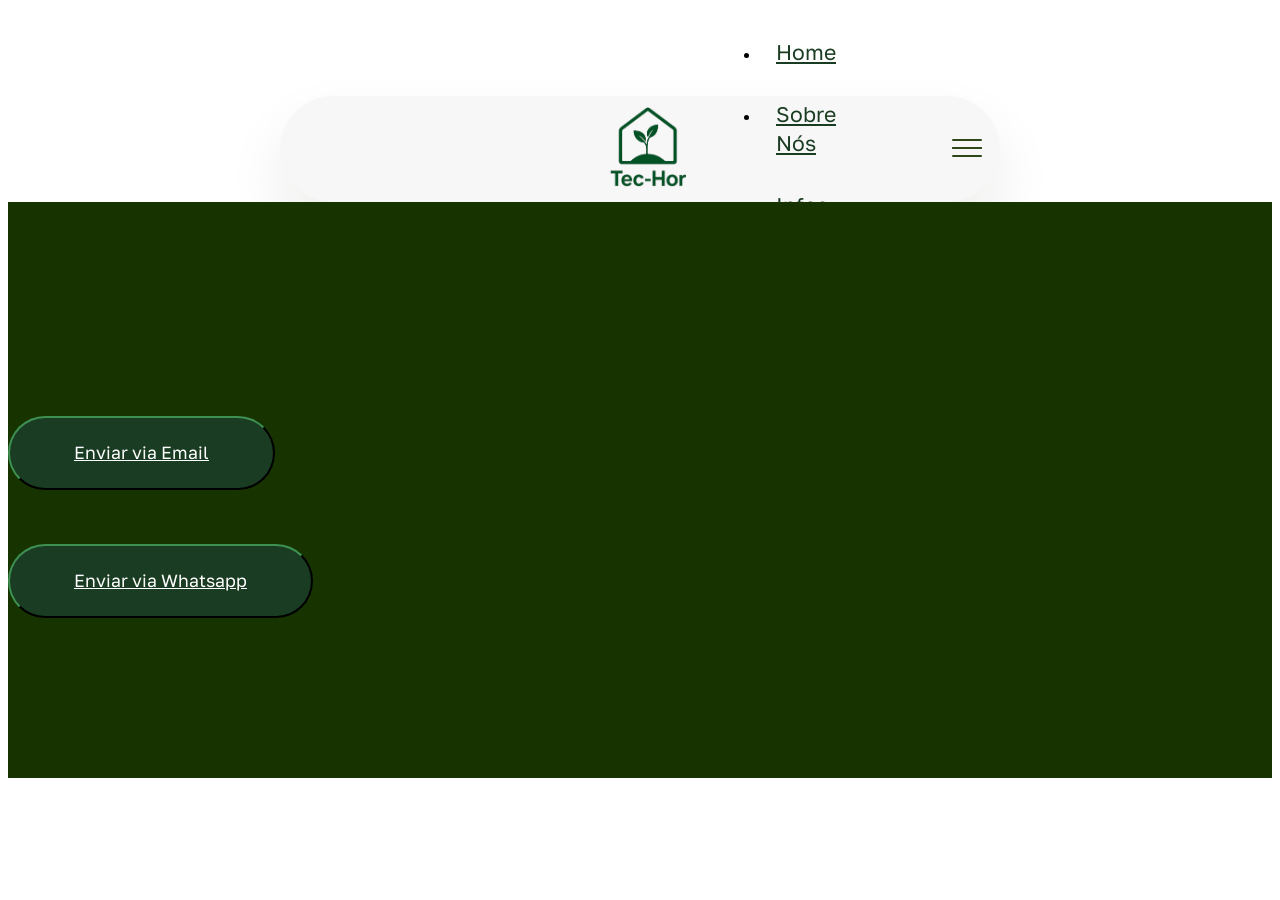
==== commit 0d9dba24: "contato" ====
--- a/contato.html
+++ b/contato.html
@@ -96,7 +96,7 @@
 </head>
 <body>
   
-  <section data-bs-version="5.1" class="menu menu3 cid-uHEnUaKtSJ" once="menu" id="menu03-p">
+  <section data-bs-version="5.1" class="menu menu3 cid-tHeG7yune1" once="menu" id="menu03-2">
 	
 
 	<nav class="navbar navbar-dropdown navbar-fixed-top navbar-expand-lg">
@@ -110,12 +110,12 @@
 				
 			</div>
 			<button class="navbar-toggler" type="button" data-bs-toggle="collapse" data-bs-target="#navbarSupportedContent" aria-controls="navbarSupportedContent" aria-expanded="false" aria-label="Toggle navigation">
-  <div class="hamburger">
-    <span></span>
-    <span></span>
-    <span></span>
-    <span></span>
-  </div>
+    <div class="hamburger">
+        <span></span>
+        <span></span>
+        <span></span>
+        <span></span>
+    </div>
 </button>
 			<div class="collapse navbar-collapse" id="navbarSupportedContent">
 				<ul class="navbar-nav nav-dropdown" data-app-modern-menu="true"><li class="nav-item">
@@ -135,87 +135,17 @@
 </section>
 
 <section data-bs-version="5.1" class="form5 cid-uHEnUcprqD" id="form02-t">
-    
-    <div>
-    <div class="container-fluid">
-        <div class="mbr-section-head mb-5">
-            <h3 class="mbr-section-title mbr-fonts-style align-center mb-0 display-2" style="font-size: 40px;"><strong>&nbsp;Mande uma mensagem!</strong></h3>
-            <h3 class="mbr-section-title mbr-fonts-style align-center mb-0 display-2"><strong>&nbsp;</strong></h3>
-            
-        <form id="contatoForm" action="api/contact" method="POST" class="mbr-form form-with-styler" data-form-title="Form Name">
-    <div class="row">
-        <div hidden="hidden" data-form-alert="" class="alert alert-success col-12 ab mbr-section-head mb-5 container"  id="abb">
-            <h3 class="mbr-section-title mbr-fonts-style align-center mb-0 display-2" style="font-size: 40px;"><strong>Obrigado pelo Contato!</strong></h3>
+      <br><br><br>
+         <div class="col-lg-12 col-md-12 col-sm-12 align-center mbr-section-btn teste">
+            <button type="submit" class="btn btn-info display-7"><a class="btn btn-info display-7" href="mailto:svagnerjorge2@gmail.com"> Enviar via Email </a> </button>
         </div>
-        <div hidden="hidden" data-form-alert-danger="" class="alert alert-danger col-12 ab mbr-section-head mb-5 container" id="abb">
-            <h3 class="mbr-section-title mbr-fonts-style align-center mb-0 display-2" style="font-size: 40px;"><strong>Algo deu errado!</strong></h3>
+
+          <br><br><br>
+         <div class="col-lg-12 col-md-12 col-sm-12 align-center mbr-section-btn teste">
+            <button type="submit" class="btn btn-info display-7"><a class="btn btn-info display-7" href="https://wa.me/+5511978315772"> Enviar via Whatsapp </a> </button>
         </div>
-                    </div>
-                </div>   
-    </div>
-    <div class="dragArea row">
-        <div class="col-md col-sm-12 form-group mb-3" data-for="name">
-            <input type="text" name="name" placeholder="Nome" data-form-field="name" class="form-control" id="name-form02-t">
-        </div>
-        <div class="col-md col-sm-12 form-group mb-3" data-for="email">
-            <input type="email" name="email" placeholder="E-mail" data-form-field="email" class="form-control" id="email-form02-t">
-        </div>
-        <div class="col-12 form-group mb-3" data-for="phone">
-            <input type="text" name="phone" placeholder="Telefone" data-form-field="phone" class="form-control" id="phone-form02-t">
-        </div>
-        <div class="col-12 form-group mb-3" data-for="textarea">
-            <textarea name="textarea" placeholder="Mensagem" data-form-field="textarea" class="form-control" id="textarea-form02-t"></textarea>
-        </div>
-        <div class="col-lg-12 col-md-12 col-sm-12 align-center mbr-section-btn teste">
-            <button type="submit" class="btn btn-info display-7">Enviar</button>
-        </div>
-    </div>
-</form>
-
-<script>
-document.addEventListener('DOMContentLoaded', function () {
-    const form = document.getElementById('contatoForm');
-    const successAlert = document.querySelector('[data-form-alert]');
-    const errorAlert = document.querySelector('[data-form-alert-danger]');
-
-    form.addEventListener('submit', async function (e) {
-        e.preventDefault();
-
-        successAlert.hidden = true;
-        errorAlert.hidden = true;
-
-        const data = {
-            name: form.name.value,
-            email: form.email.value,
-            phone: form.phone.value,
-            textarea: form.textarea.value
-        };
-
-        try {
-            const res = await fetch('/api/contact', {
-                method: 'POST',
-                headers: { 'Content-Type': 'application/json' },
-                body: JSON.stringify(data)
-            });
-
-            const text = await res.text();
-            if (text.includes('sucesso')) {
-                successAlert.hidden = false;
-                form.reset();
-            } else {
-                errorAlert.hidden = false;
-            }
-        } catch (err) {
-            console.error(err);
-            errorAlert.hidden = false;
-        }
-    });
-});
-</script>
-</div>
-
-</section>
 
 <script src="https://cdn.jsdelivr.net/npm/bootstrap@5.3.3/dist/js/bootstrap.bundle.min.js"></script>
-</body>
+
+   </body>
 </html>
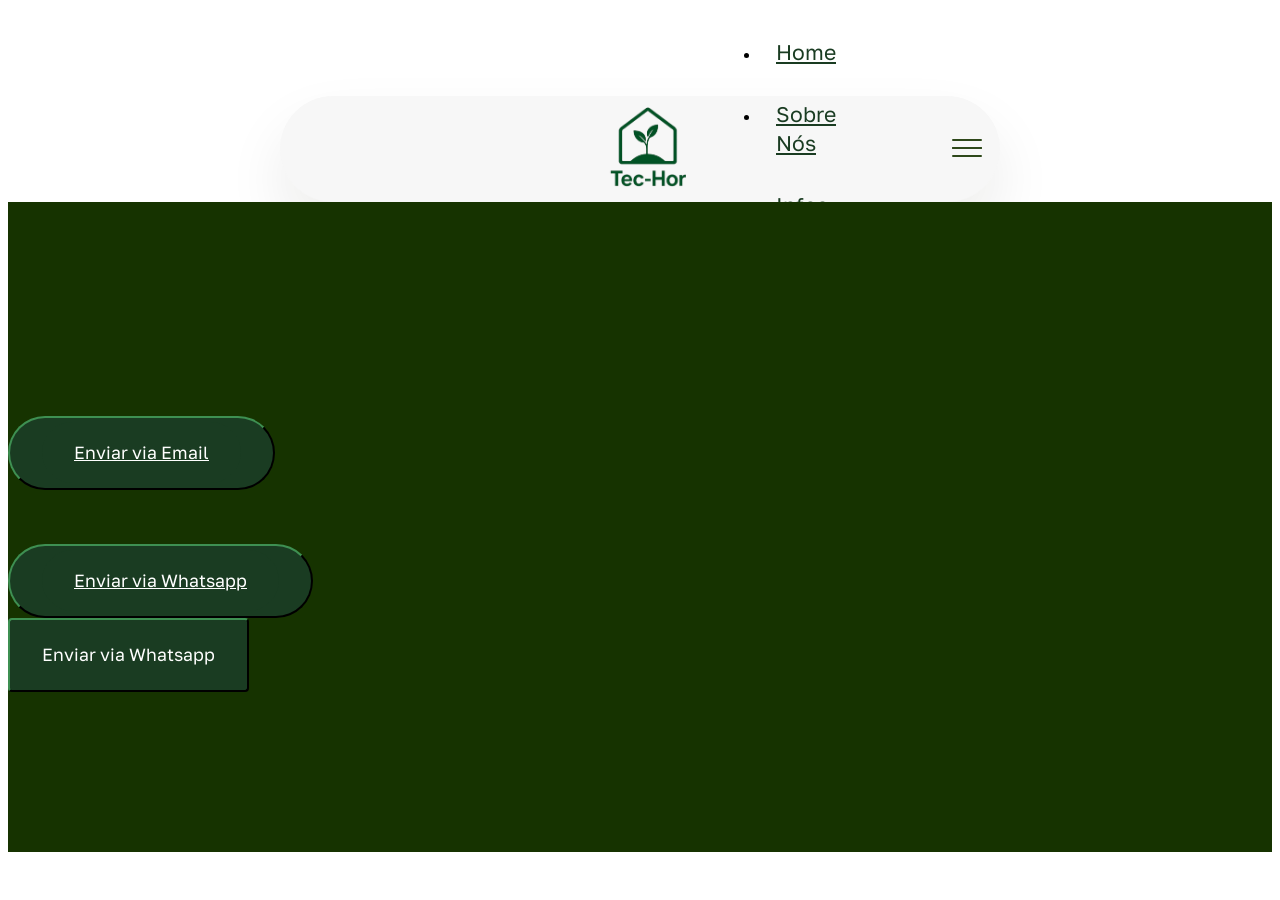
==== commit b4f116eb: "Update contato.html" ====
--- a/contato.html
+++ b/contato.html
@@ -145,7 +145,26 @@
             <button type="submit" class="btn btn-info display-7"><a class="btn btn-info display-7" href="https://wa.me/+5511978315772"> Enviar via Whatsapp </a> </button>
         </div>
 
-<script src="https://cdn.jsdelivr.net/npm/bootstrap@5.3.3/dist/js/bootstrap.bundle.min.js"></script>
+<script 
 
+src="https://cdn.jsdelivr.net/npm/bootstrap@5.3.3/dist/js/bootstrap.bundle.min.js">
+</script>
+<script>
+  import { Linking } from 'expo';
+
+  function openWhatsapp() {
+    Linking.canOpenURL('whatsapp://send?phone=+5511978315772').then((supported) => {
+      if (supported) {
+        Linking.openURL('whatsapp://send?phone=+5511978315772');
+      } else {
+        console.log('Whatsapp não está instalado no dispositivo');
+      }
+    });
+  }
+</script>
+
+<button type="submit" class="btn btn-info display-7" onclick="openWhatsapp()">
+  Enviar via Whatsapp
+</button>
    </body>
 </html>
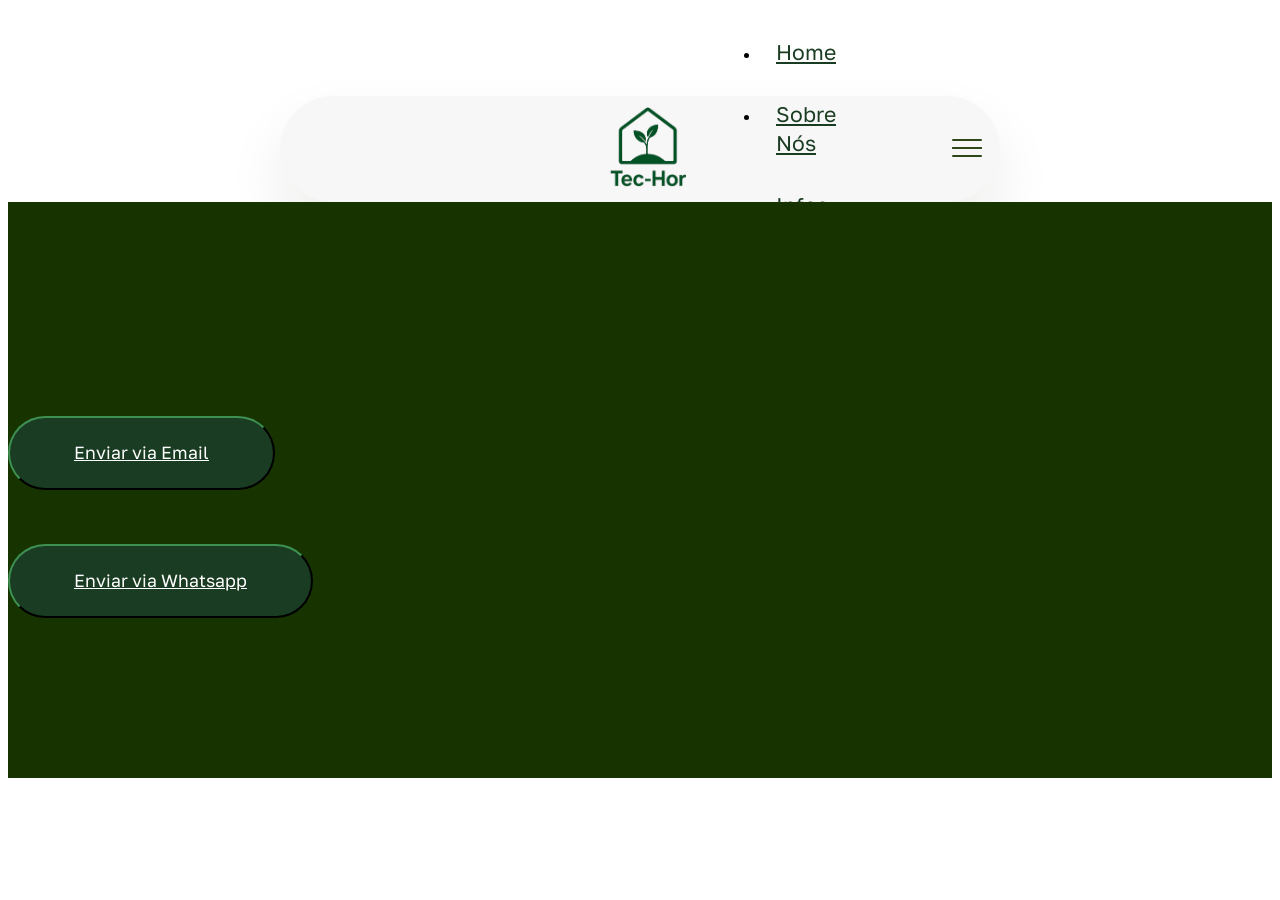
==== commit 1dccd8f5: "ctt 5.0" ====
--- a/contato.html
+++ b/contato.html
@@ -142,29 +142,13 @@
 
           <br><br><br>
          <div class="col-lg-12 col-md-12 col-sm-12 align-center mbr-section-btn teste">
-            <button type="submit" class="btn btn-info display-7"><a class="btn btn-info display-7" href="https://wa.me/+5511978315772"> Enviar via Whatsapp </a> </button>
+            <button type="submit" class="btn btn-info display-7"><a class="btn btn-info display-7" href="whatsapp://send?phone=+5511978315772&text=Olá, gostaria de entrar em contato com você."> Enviar via Whatsapp </a> </button>
         </div>
 
 <script 
 
 src="https://cdn.jsdelivr.net/npm/bootstrap@5.3.3/dist/js/bootstrap.bundle.min.js">
 </script>
-<script>
-  import { Linking } from 'expo';
 
-  function openWhatsapp() {
-    Linking.canOpenURL('whatsapp://send?phone=+5511978315772').then((supported) => {
-      if (supported) {
-        Linking.openURL('whatsapp://send?phone=+5511978315772');
-      } else {
-        console.log('Whatsapp não está instalado no dispositivo');
-      }
-    });
-  }
-</script>
-
-<button type="submit" class="btn btn-info display-7" onclick="openWhatsapp()">
-  Enviar via Whatsapp
-</button>
    </body>
 </html>
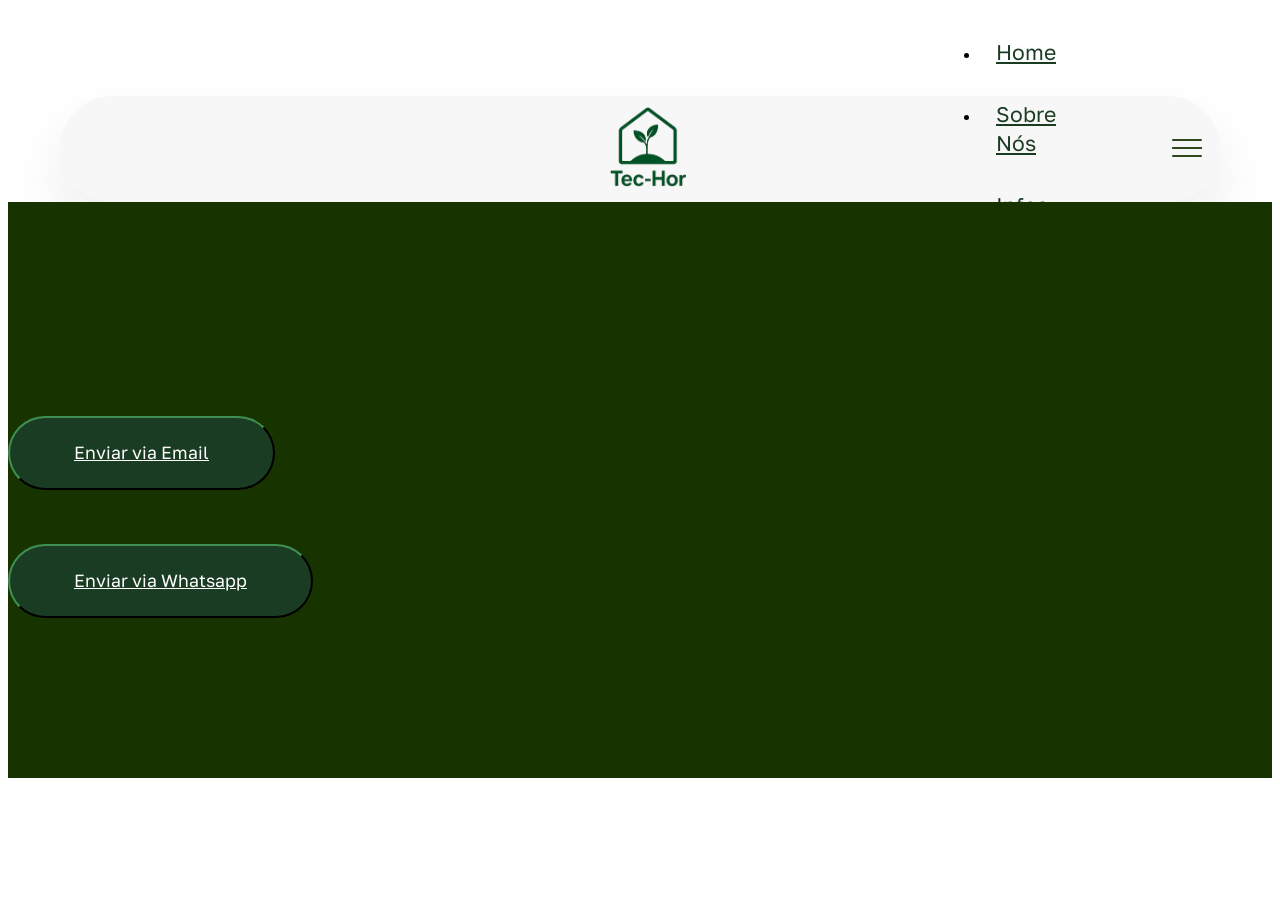
==== commit f79ad2aa: "cont" ====
--- a/contato.html
+++ b/contato.html
@@ -25,10 +25,13 @@
 
   
    <style> 
-     .navbar{margin-top: 7%;}
+     .navbar{
+      margin-top: 7%;
+      width: 100%;
+    }
     .container, .dragArea, .row {
       width: 100%;
-      max-width: 700px;
+      max-width: 1140px;
       margin: 0 auto;
       padding-left: 15px;
       padding-right: 15px;
@@ -54,6 +57,7 @@
         max-width: 100%;
         padding-left: 10px;
         padding-right: 10px;
+        
       }
       .mbr-section-title {
         font-size: 1.5rem !important;
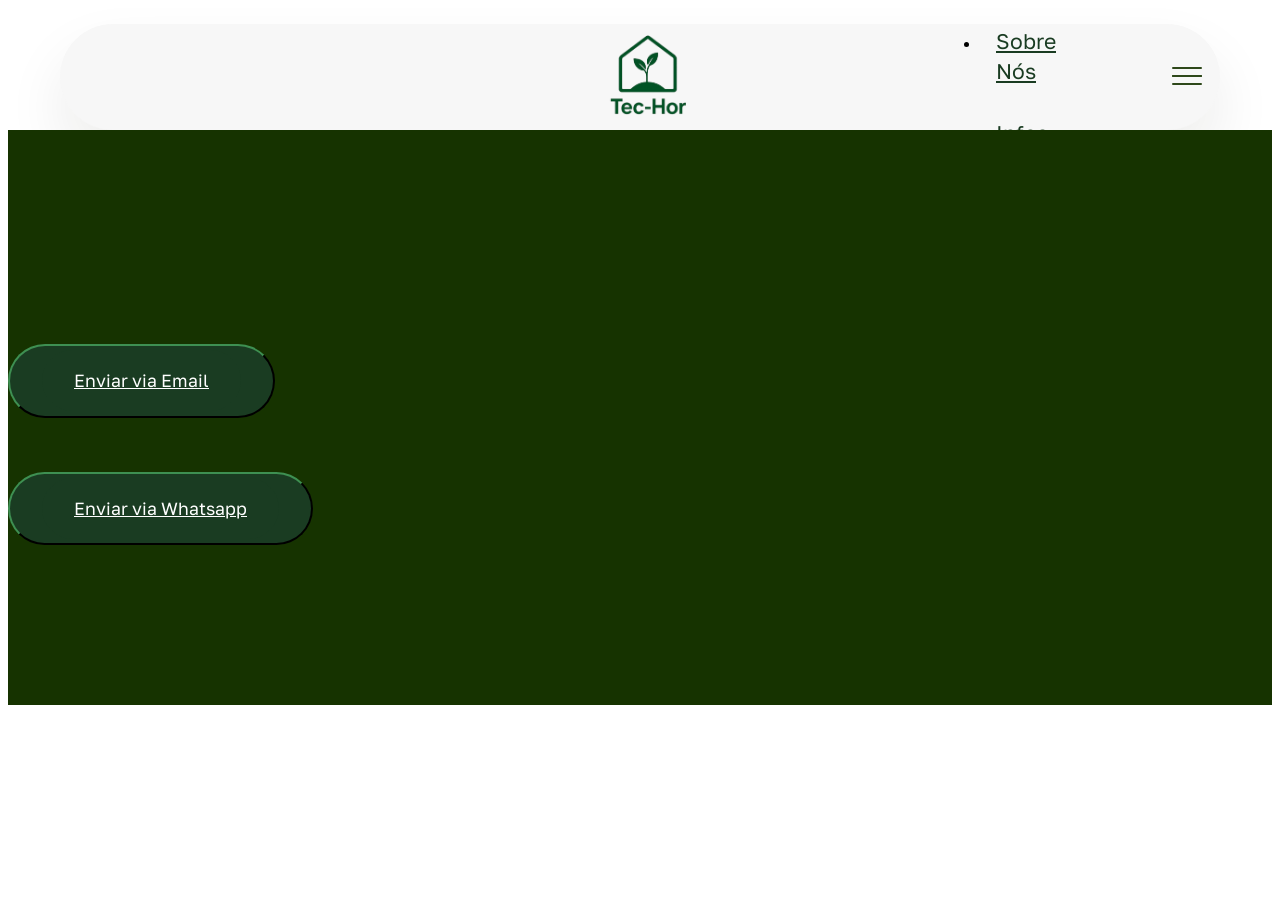
==== commit e7c776fe: "navbar corrigida" ====
--- a/contato.html
+++ b/contato.html
@@ -25,10 +25,7 @@
 
   
    <style> 
-     .navbar{
-      margin-top: 7%;
-      width: 100%;
-    }
+     
     .container, .dragArea, .row {
       width: 100%;
       max-width: 1140px;
@@ -146,7 +143,7 @@
 
           <br><br><br>
          <div class="col-lg-12 col-md-12 col-sm-12 align-center mbr-section-btn teste">
-            <button type="submit" class="btn btn-info display-7"><a class="btn btn-info display-7" href="whatsapp://send?phone=+5511978315772&text=Olá, gostaria de entrar em contato com você."> Enviar via Whatsapp </a> </button>
+            <button type="submit" class="btn btn-info display-7"><a class="btn btn-info display-7" href="whatsapp://send?phone=+5511978315772&text=Olá, gostaria de entrar em contato sobre o Tec-Hor."> Enviar via Whatsapp </a> </button>
         </div>
 
 <script 
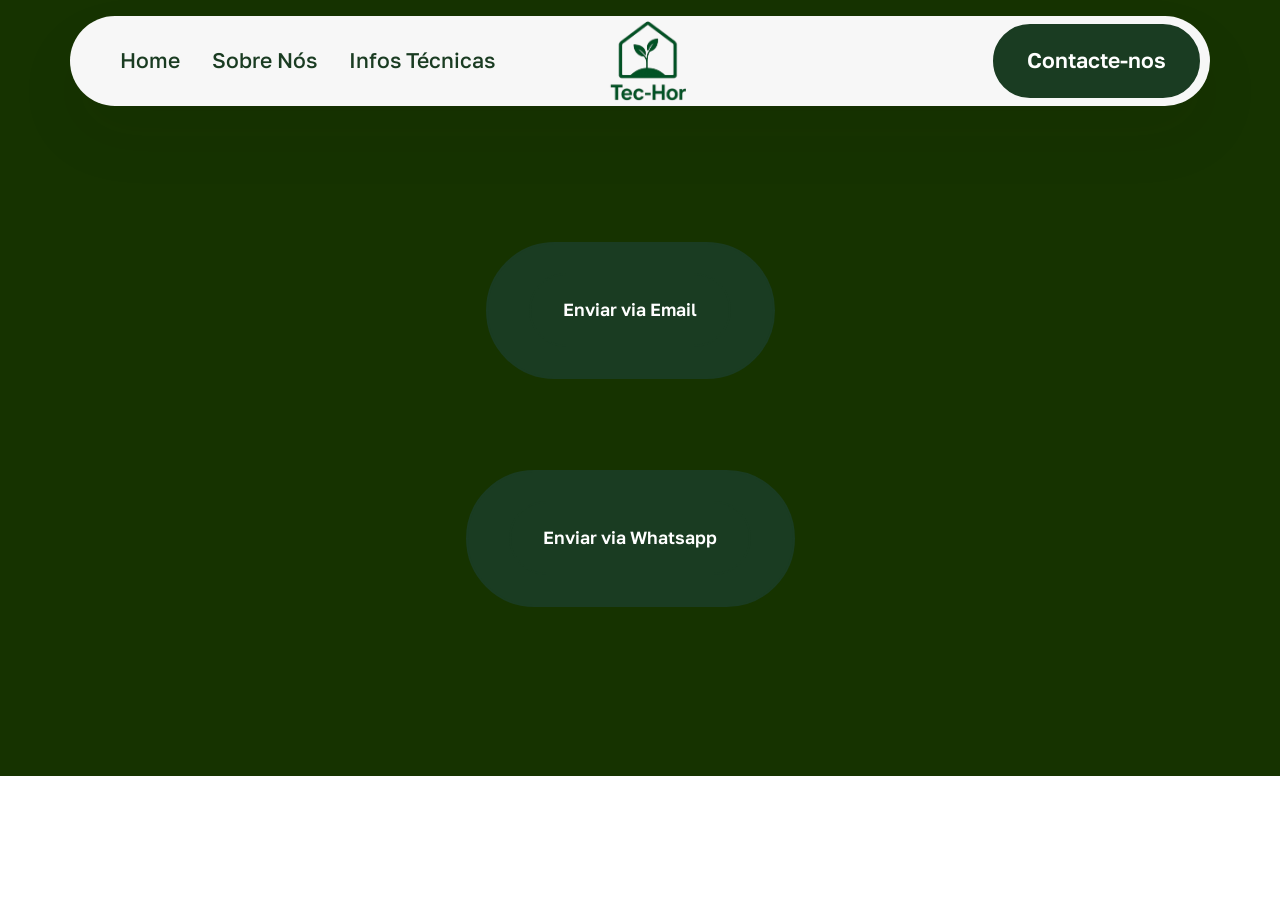
==== commit 7e17afc0: "css arrumado" ====
--- a/contato.html
+++ b/contato.html
@@ -1,155 +1,70 @@
 <!DOCTYPE html>
-<html  >
+
+<html>
 <head>
-  
-  <meta charset="UTF-8">
-  <meta http-equiv="X-UA-Compatible" content="IE=edge">
-  <meta name="generator" content="Mobirise v6.0.1, mobirise.com">
-  <meta name="viewport" content="width=device-width, initial-scale=1, minimum-scale=1">
-  <link rel="shortcut icon" href="assets/images/47b3204c-f074-4262-87dc-d95bf20c03d6-removebg-preview-1.png" type="image/x-icon">
-  <meta name="description" content="">
-  
-  
-  <title>contato</title>
-  <link rel="stylesheet" href="assets/web/assets/mobirise-icons2/mobirise2.css">
-  <link rel="stylesheet" href="assets/bootstrap/css/bootstrap.min.css">
-  <link rel="stylesheet" href="assets/bootstrap/css/bootstrap-grid.min.css">
-  <link rel="stylesheet" href="assets/bootstrap/css/bootstrap-reboot.min.css">
-  <link rel="stylesheet" href="assets/dropdown/css/style.css">
-  <link rel="stylesheet" href="assets/theme/css/style.css">
-  <link rel="preload" href="https://fonts.googleapis.com/css?family=Dela+Gothic+One:400&display=swap" as="style" onload="this.onload=null;this.rel='stylesheet'">
-  <noscript><link rel="stylesheet" href="https://fonts.googleapis.com/css?family=Dela+Gothic+One:400&display=swap"></noscript>
-  <link rel="preload" href="https://fonts.googleapis.com/css?family=Golos+Text:400,500,600,700,800,900&display=swap" as="style" onload="this.onload=null;this.rel='stylesheet'">
-  <noscript><link rel="stylesheet" href="https://fonts.googleapis.com/css?family=Golos+Text:400,500,600,700,800,900&display=swap"></noscript>
-  <link rel="preload" as="style" href="assets/mobirise/css/mbr-additional.css?v=zVWXHH"><link rel="stylesheet" href="assets/mobirise/css/mbr-additional.css?v=zVWXHH" type="text/css">
+<meta charset="utf-8"/>
+<meta content="IE=edge" http-equiv="X-UA-Compatible"/>
+<meta content="Mobirise v6.0.1, mobirise.com" name="generator"/>
+<meta content="width=device-width, initial-scale=1, minimum-scale=1" name="viewport"/>
+<link href="assets/images/47b3204c-f074-4262-87dc-d95bf20c03d6-removebg-preview-1.png" rel="shortcut icon" type="image/x-icon"/>
+<meta content="" name="description"/>
+<title>contato</title>
 
-  
-   <style> 
-     
-    .container, .dragArea, .row {
-      width: 100%;
-      max-width: 1140px;
-      margin: 0 auto;
-      padding-left: 15px;
-      padding-right: 15px;
-    }
-    section {
-      margin-bottom: 0;
-      padding-bottom: 0;
-      overflow: hidden;
-    }
-    .teste {
-      margin-bottom: 0;
-      padding-bottom: 0;
-      overflow: hidden;
-    }
-    #abb {
-      width: 100%;
-      margin-left: 0;
-      margin-right: 0;
-      align-content: center;
-    }
-    @media (max-width: 991.98px) {
-      .container, .dragArea, .row {
-        max-width: 100%;
-        padding-left: 10px;
-        padding-right: 10px;
-        
-      }
-      .mbr-section-title {
-        font-size: 1.5rem !important;
-      }
-    }
-    @media (max-width: 575.98px) {
-      .container, .dragArea, .row {
-        max-width: 100%;
-        padding-left: 5px;
-        padding-right: 5px;
-      }
-      .mbr-section-title {
-        font-size: 1.1rem !important;
-      }
-    }
-    /* Estilo para o botão hamburguer */
-    .navbar-toggler {
-         .navbar{margin-top: 10%;}
-      padding: 0.5rem 1rem !important;
-      font-size: 1.5rem !important;
-      border: none;
-      background: transparent;
-    }
-    .hamburger {
-      width: 30px;
-      height: 22px;
-      display: flex;
-      flex-direction: column;
-      justify-content: space-between;
-    }
-    .hamburger span {
-      display: block;
-      height: 4px;
-      background: #17a2b8;
-      border-radius: 2px;
-      width: 100%;
-    }
-  </style>
-  
-</head>
+
+
+
+<link href="assets/dropdown/css/style.css" rel="stylesheet"/>
+
+<link as="style" href="https://fonts.googleapis.com/css?family=Dela+Gothic+One:400&amp;display=swap" onload="this.onload=null;this.rel='stylesheet'" rel="preload"/>
+<noscript><link href="https://fonts.googleapis.com/css?family=Dela+Gothic+One:400&amp;display=swap" rel="stylesheet"/></noscript>
+<link as="style" href="https://fonts.googleapis.com/css?family=Golos+Text:400,500,600,700,800,900&amp;display=swap" onload="this.onload=null;this.rel='stylesheet'" rel="preload"/>
+<noscript><link href="https://fonts.googleapis.com/css?family=Golos+Text:400,500,600,700,800,900&amp;display=swap" rel="stylesheet"/></noscript>
+<link as="style" href="assets/mobirise/css/mbr-additional.css?v=zVWXHH" rel="preload"/>
+
+<link href="style.css" rel="stylesheet"/></head>
 <body>
-  
-  <section data-bs-version="5.1" class="menu menu3 cid-tHeG7yune1" once="menu" id="menu03-2">
-	
-
-	<nav class="navbar navbar-dropdown navbar-fixed-top navbar-expand-lg">
-		<div class="container">
-			<div class="navbar-brand">
-				<span class="navbar-logo">
-					<a href="#">
-						<img src="assets/images/47b3204c-f074-4262-87dc-d95bf20c03d6-removebg-preview-1.png" alt="Logo" style="height: 5rem;">
-					</a>
-				</span>
-				
-			</div>
-			<button class="navbar-toggler" type="button" data-bs-toggle="collapse" data-bs-target="#navbarSupportedContent" aria-controls="navbarSupportedContent" aria-expanded="false" aria-label="Toggle navigation">
-    <div class="hamburger">
-        <span></span>
-        <span></span>
-        <span></span>
-        <span></span>
-    </div>
+<section class="menu menu3 cid-tHeG7yune1" data-bs-version="5.1" id="menu03-2" once="menu">
+<nav class="navbar navbar-dropdown navbar-fixed-top navbar-expand-lg">
+<div class="container">
+<div class="navbar-brand">
+<span class="navbar-logo">
+<a href="#">
+<img alt="Logo" src="assets/images/47b3204c-f074-4262-87dc-d95bf20c03d6-removebg-preview-1.png" style="height: 5rem;"/>
+</a>
+</span>
+</div>
+<button aria-controls="navbarSupportedContent" aria-expanded="false" aria-label="Toggle navigation" class="navbar-toggler" data-bs-target="#navbarSupportedContent" data-bs-toggle="collapse" type="button">
+<div class="hamburger">
+<span></span>
+<span></span>
+<span></span>
+<span></span>
+</div>
 </button>
-			<div class="collapse navbar-collapse" id="navbarSupportedContent">
-				<ul class="navbar-nav nav-dropdown" data-app-modern-menu="true"><li class="nav-item">
-						<a class="nav-link link show text-info text-primary display-4" href="index.html" aria-expanded="false">Home<strong></strong></a>
-					</li><li class="nav-item">
-						<a class="nav-link link text-info text-primary display-4" href="sobre.html">Sobre Nós<strong></strong></a>
-					</li>
-					
-					<li class="nav-item">
-						<a class="nav-link link text-info text-primary display-4" href="infos.html">Infos Técnicas<strong></strong></a>
-					</li></ul>
-				
-				<div class="navbar-buttons mbr-section-btn"><a class="btn btn-info display-4" href="contato.html">Contacte-nos</a></div>
-			</div>
-		</div>
-	</nav>
+<div class="collapse navbar-collapse" id="navbarSupportedContent">
+<ul class="navbar-nav nav-dropdown" data-app-modern-menu="true"><li class="nav-item">
+<a aria-expanded="false" class="nav-link link show text-info text-primary display-4" href="index.html">Home<strong></strong></a>
+</li><li class="nav-item">
+<a class="nav-link link text-info text-primary display-4" href="sobre.html">Sobre Nós<strong></strong></a>
+</li>
+<li class="nav-item">
+<a class="nav-link link text-info text-primary display-4" href="infos.html">Infos Técnicas<strong></strong></a>
+</li></ul>
+<div class="navbar-buttons mbr-section-btn"><a class="btn btn-info display-4" href="contato.html">Contacte-nos</a></div>
+</div>
+</div>
+</nav>
 </section>
-
-<section data-bs-version="5.1" class="form5 cid-uHEnUcprqD" id="form02-t">
-      <br><br><br>
-         <div class="col-lg-12 col-md-12 col-sm-12 align-center mbr-section-btn teste">
-            <button type="submit" class="btn btn-info display-7"><a class="btn btn-info display-7" href="mailto:svagnerjorge2@gmail.com"> Enviar via Email </a> </button>
-        </div>
-
-          <br><br><br>
-         <div class="col-lg-12 col-md-12 col-sm-12 align-center mbr-section-btn teste">
-            <button type="submit" class="btn btn-info display-7"><a class="btn btn-info display-7" href="whatsapp://send?phone=+5511978315772&text=Olá, gostaria de entrar em contato sobre o Tec-Hor."> Enviar via Whatsapp </a> </button>
-        </div>
-
-<script 
-
-src="https://cdn.jsdelivr.net/npm/bootstrap@5.3.3/dist/js/bootstrap.bundle.min.js">
+<section class="form5 cid-uHEnUcprqD" data-bs-version="5.1" id="form02-t">
+<br/><br/><br/>
+<div class="col-lg-12 col-md-12 col-sm-12 align-center mbr-section-btn teste">
+<button class="btn btn-info display-7" type="submit"><a class="btn btn-info display-7" href="mailto:svagnerjorge2@gmail.com"> Enviar via Email </a> </button>
+</div>
+<br/><br/><br/>
+<div class="col-lg-12 col-md-12 col-sm-12 align-center mbr-section-btn teste">
+<button class="btn btn-info display-7" type="submit"><a class="btn btn-info display-7" href="whatsapp://send?phone=+5511978315772&amp;text=Olá, gostaria de entrar em contato sobre o Tec-Hor."> Enviar via Whatsapp </a> </button>
+</div>
+<script src="https://cdn.jsdelivr.net/npm/bootstrap@5.3.3/dist/js/bootstrap.bundle.min.js">
 </script>
-
-   </body>
+</section></body>
 </html>
--- a/style.css
+++ b/style.css
@@ -0,0 +1,12681 @@
+@font-face {
+    font-family:Moririse2;
+    font-display:swap;
+    font-weight:400;
+    font-style:normal
+}
+
+[class*=" mobi-"],[class^=mobi-] {
+    font-family:Moririse2!important;
+    speak:none;
+    font-style:normal;
+    font-weight:400;
+    font-variant:normal;
+    text-transform:none;
+    line-height:1;
+    -webkit-font-smoothing:antialiased;
+    -moz-osx-font-smoothing:grayscale
+}
+
+@charset "UTF-8";
+:root {
+    --bs-blue:#0d6efd;
+    --bs-indigo:#6610f2;
+    --bs-purple:#6f42c1;
+    --bs-pink:#d63384;
+    --bs-red:#dc3545;
+    --bs-orange:#fd7e14;
+    --bs-yellow:#ffc107;
+    --bs-green:#198754;
+    --bs-teal:#20c997;
+    --bs-cyan:#0dcaf0;
+    --bs-white:#fff;
+    --bs-gray:#6c757d;
+    --bs-gray-dark:#343a40;
+    --bs-primary:#0d6efd;
+    --bs-secondary:#6c757d;
+    --bs-success:#198754;
+    --bs-info:#0dcaf0;
+    --bs-warning:#ffc107;
+    --bs-danger:#dc3545;
+    --bs-light:#f8f9fa;
+    --bs-dark:#212529;
+    --bs-font-sans-serif:system-ui,-apple-system,"Segoe UI",Roboto,"Helvetica Neue",Arial,"Noto Sans","Liberation Sans",sans-serif,"Apple Color Emoji","Segoe UI Emoji","Segoe UI Symbol","Noto Color Emoji";
+    --bs-font-monospace:SFMono-Regular,Menlo,Monaco,Consolas,"Liberation Mono","Courier New",monospace;
+    --bs-gradient:linear-gradient(180deg, rgba(255, 255, 255, 0.15), rgba(255, 255, 255, 0))
+}
+
+*,::after,::before {
+    box-sizing:border-box
+}
+
+@media (prefers-reduced-motion:no-preference) {
+    :root {
+        scroll-behavior:smooth
+    }
+}
+
+body {
+    margin:0;
+    font-family:var(--bs-font-sans-serif);
+    font-size:1rem;
+    font-weight:400;
+    line-height:1.5;
+    color:#212529;
+    background-color:#fff;
+    -webkit-text-size-adjust:100%;
+    -webkit-tap-highlight-color:transparent
+}
+
+.h1,.h2,.h3,.h4,.h5,.h6,h1,h2,h3,h4,h5,h6 {
+    margin-top:0;
+    margin-bottom:.5rem;
+    font-weight:500;
+    line-height:1.2
+}
+
+.h1,h1 {
+    font-size:calc(1.375rem + 1.5vw)
+}
+
+@media (min-width:1200px) {
+    .h1,h1 {
+        font-size:2.5rem
+    }
+}
+
+.h2,h2 {
+    font-size:calc(1.325rem + .9vw)
+}
+
+@media (min-width:1200px) {
+    .h2,h2 {
+        font-size:2rem
+    }
+}
+
+.h3,h3 {
+    font-size:calc(1.3rem + .6vw)
+}
+
+@media (min-width:1200px) {
+    .h3,h3 {
+        font-size:1.75rem
+    }
+}
+
+.h4,h4 {
+    font-size:calc(1.275rem + .3vw)
+}
+
+@media (min-width:1200px) {
+    .h4,h4 {
+        font-size:1.5rem
+    }
+}
+
+.h5,h5 {
+    font-size:1.25rem
+}
+
+.h6,h6 {
+    font-size:1rem
+}
+
+p {
+    margin-top:0;
+    margin-bottom:1rem
+}
+
+ol,ul {
+    padding-left:2rem
+}
+
+ol,ul {
+    margin-top:0;
+    margin-bottom:1rem
+}
+
+ol ol,ol ul,ul ol,ul ul {
+    margin-bottom:0
+}
+
+b,strong {
+    font-weight:bolder
+}
+
+a {
+    color:#0d6efd;
+    text-decoration:underline
+}
+
+a:hover {
+    color:#0a58ca
+}
+
+a:not([href]):not([class]),a:not([href]):not([class]):hover {
+    color:inherit;
+    text-decoration:none
+}
+
+figure {
+    margin:0 0 1rem
+}
+
+img {
+    vertical-align:middle
+}
+
+label {
+    display:inline-block
+}
+
+button {
+    border-radius:0
+}
+
+button:focus:not(:focus-visible) {
+    outline:0
+}
+
+button {
+    margin:0;
+    font-family:inherit;
+    font-size:inherit;
+    line-height:inherit
+}
+
+button {
+    text-transform:none
+}
+
+[role=button] {
+    cursor:pointer
+}
+
+[list]::-webkit-calendar-picker-indicator {
+    display:none
+}
+
+[type=button],[type=reset],[type=submit],button {
+    -webkit-appearance:button
+}
+
+[type=button]:not(:disabled),[type=reset]:not(:disabled),[type=submit]:not(:disabled),button:not(:disabled) {
+    cursor:pointer
+}
+
+::-moz-focus-inner {
+    padding:0;
+    border-style:none
+}
+
+::-webkit-datetime-edit-day-field,::-webkit-datetime-edit-fields-wrapper,::-webkit-datetime-edit-hour-field,::-webkit-datetime-edit-minute,::-webkit-datetime-edit-month-field,::-webkit-datetime-edit-text,::-webkit-datetime-edit-year-field {
+    padding:0
+}
+
+::-webkit-inner-spin-button {
+    height:auto
+}
+
+[type=search] {
+    outline-offset:-2px;
+    -webkit-appearance:textfield
+}
+
+::-webkit-search-decoration {
+    -webkit-appearance:none
+}
+
+::-webkit-color-swatch-wrapper {
+    padding:0
+}
+
+::file-selector-button {
+    font:inherit
+}
+
+::-webkit-file-upload-button {
+    font:inherit;
+    -webkit-appearance:button
+}
+
+iframe {
+    border:0
+}
+
+[hidden] {
+    display:none!important
+}
+
+.display-1 {
+    font-size:calc(1.625rem + 4.5vw);
+    font-weight:300;
+    line-height:1.2
+}
+
+@media (min-width:1200px) {
+    .display-1 {
+        font-size:5rem
+    }
+}
+
+.display-2 {
+    font-size:calc(1.575rem + 3.9vw);
+    font-weight:300;
+    line-height:1.2
+}
+
+@media (min-width:1200px) {
+    .display-2 {
+        font-size:4.5rem
+    }
+}
+
+.display-3 {
+    font-size:calc(1.525rem + 3.3vw);
+    font-weight:300;
+    line-height:1.2
+}
+
+@media (min-width:1200px) {
+    .display-3 {
+        font-size:4rem
+    }
+}
+
+.display-4 {
+    font-size:calc(1.475rem + 2.7vw);
+    font-weight:300;
+    line-height:1.2
+}
+
+@media (min-width:1200px) {
+    .display-4 {
+        font-size:3.5rem
+    }
+}
+
+.display-5 {
+    font-size:calc(1.425rem + 2.1vw);
+    font-weight:300;
+    line-height:1.2
+}
+
+@media (min-width:1200px) {
+    .display-5 {
+        font-size:3rem
+    }
+}
+
+.display-6 {
+    font-size:calc(1.375rem + 1.5vw);
+    font-weight:300;
+    line-height:1.2
+}
+
+@media (min-width:1200px) {
+    .display-6 {
+        font-size:2.5rem
+    }
+}
+
+.img-fluid {
+    max-width:100%;
+    height:auto
+}
+
+.figure {
+    display:inline-block
+}
+
+.figure-img {
+    margin-bottom:.5rem;
+    line-height:1
+}
+
+.container,.container-fluid,.container-lg,.container-md,.container-sm {
+    width:100%;
+    padding-right:var(--bs-gutter-x,.75rem);
+    padding-left:var(--bs-gutter-x,.75rem);
+    margin-right:auto;
+    margin-left:auto
+}
+
+@media (min-width:576px) {
+    .container,.container-sm {
+        max-width:540px
+    }
+}
+
+@media (min-width:768px) {
+    .container,.container-md,.container-sm {
+        max-width:720px
+    }
+}
+
+@media (min-width:992px) {
+    .container,.container-lg,.container-md,.container-sm {
+        max-width:960px
+    }
+}
+
+@media (min-width:1200px) {
+    .container,.container-lg,.container-md,.container-sm {
+        max-width:1140px
+    }
+}
+
+@media (min-width:1400px) {
+    .container,.container-lg,.container-md,.container-sm {
+        max-width:1320px
+    }
+}
+
+.row {
+    --bs-gutter-x:1.5rem;
+    --bs-gutter-y:0;
+    display:flex;
+    flex-wrap:wrap;
+    margin-top:calc(var(--bs-gutter-y) * -1);
+    margin-right:calc(var(--bs-gutter-x)/ -2);
+    margin-left:calc(var(--bs-gutter-x)/ -2)
+}
+
+.row>* {
+    flex-shrink:0;
+    width:100%;
+    max-width:100%;
+    padding-right:calc(var(--bs-gutter-x)/ 2);
+    padding-left:calc(var(--bs-gutter-x)/ 2);
+    margin-top:var(--bs-gutter-y)
+}
+
+.col {
+    flex:1 0 0%
+}
+
+.col-auto {
+    flex:0 0 auto;
+    width:auto
+}
+
+.col-1 {
+    flex:0 0 auto;
+    width:8.3333333333%
+}
+
+.col-2 {
+    flex:0 0 auto;
+    width:16.6666666667%
+}
+
+.col-3 {
+    flex:0 0 auto;
+    width:25%
+}
+
+.col-4 {
+    flex:0 0 auto;
+    width:33.3333333333%
+}
+
+.col-5 {
+    flex:0 0 auto;
+    width:41.6666666667%
+}
+
+.col-6 {
+    flex:0 0 auto;
+    width:50%
+}
+
+.col-7 {
+    flex:0 0 auto;
+    width:58.3333333333%
+}
+
+.col-8 {
+    flex:0 0 auto;
+    width:66.6666666667%
+}
+
+.col-9 {
+    flex:0 0 auto;
+    width:75%
+}
+
+.col-10 {
+    flex:0 0 auto;
+    width:83.3333333333%
+}
+
+.col-11 {
+    flex:0 0 auto;
+    width:91.6666666667%
+}
+
+.col-12 {
+    flex:0 0 auto;
+    width:100%
+}
+
+@media (min-width:576px) {
+    .col-sm {
+        flex:1 0 0%
+    }
+
+    .col-sm-auto {
+        flex:0 0 auto;
+        width:auto
+    }
+
+    .col-sm-1 {
+        flex:0 0 auto;
+        width:8.3333333333%
+    }
+
+    .col-sm-2 {
+        flex:0 0 auto;
+        width:16.6666666667%
+    }
+
+    .col-sm-3 {
+        flex:0 0 auto;
+        width:25%
+    }
+
+    .col-sm-4 {
+        flex:0 0 auto;
+        width:33.3333333333%
+    }
+
+    .col-sm-5 {
+        flex:0 0 auto;
+        width:41.6666666667%
+    }
+
+    .col-sm-6 {
+        flex:0 0 auto;
+        width:50%
+    }
+
+    .col-sm-7 {
+        flex:0 0 auto;
+        width:58.3333333333%
+    }
+
+    .col-sm-8 {
+        flex:0 0 auto;
+        width:66.6666666667%
+    }
+
+    .col-sm-9 {
+        flex:0 0 auto;
+        width:75%
+    }
+
+    .col-sm-10 {
+        flex:0 0 auto;
+        width:83.3333333333%
+    }
+
+    .col-sm-11 {
+        flex:0 0 auto;
+        width:91.6666666667%
+    }
+
+    .col-sm-12 {
+        flex:0 0 auto;
+        width:100%
+    }
+}
+
+@media (min-width:768px) {
+    .col-md {
+        flex:1 0 0%
+    }
+
+    .col-md-auto {
+        flex:0 0 auto;
+        width:auto
+    }
+
+    .col-md-1 {
+        flex:0 0 auto;
+        width:8.3333333333%
+    }
+
+    .col-md-2 {
+        flex:0 0 auto;
+        width:16.6666666667%
+    }
+
+    .col-md-3 {
+        flex:0 0 auto;
+        width:25%
+    }
+
+    .col-md-4 {
+        flex:0 0 auto;
+        width:33.3333333333%
+    }
+
+    .col-md-5 {
+        flex:0 0 auto;
+        width:41.6666666667%
+    }
+
+    .col-md-6 {
+        flex:0 0 auto;
+        width:50%
+    }
+
+    .col-md-7 {
+        flex:0 0 auto;
+        width:58.3333333333%
+    }
+
+    .col-md-8 {
+        flex:0 0 auto;
+        width:66.6666666667%
+    }
+
+    .col-md-9 {
+        flex:0 0 auto;
+        width:75%
+    }
+
+    .col-md-10 {
+        flex:0 0 auto;
+        width:83.3333333333%
+    }
+
+    .col-md-11 {
+        flex:0 0 auto;
+        width:91.6666666667%
+    }
+
+    .col-md-12 {
+        flex:0 0 auto;
+        width:100%
+    }
+}
+
+@media (min-width:992px) {
+    .col-lg {
+        flex:1 0 0%
+    }
+
+    .col-lg-auto {
+        flex:0 0 auto;
+        width:auto
+    }
+
+    .col-lg-1 {
+        flex:0 0 auto;
+        width:8.3333333333%
+    }
+
+    .col-lg-2 {
+        flex:0 0 auto;
+        width:16.6666666667%
+    }
+
+    .col-lg-3 {
+        flex:0 0 auto;
+        width:25%
+    }
+
+    .col-lg-4 {
+        flex:0 0 auto;
+        width:33.3333333333%
+    }
+
+    .col-lg-5 {
+        flex:0 0 auto;
+        width:41.6666666667%
+    }
+
+    .col-lg-6 {
+        flex:0 0 auto;
+        width:50%
+    }
+
+    .col-lg-7 {
+        flex:0 0 auto;
+        width:58.3333333333%
+    }
+
+    .col-lg-8 {
+        flex:0 0 auto;
+        width:66.6666666667%
+    }
+
+    .col-lg-9 {
+        flex:0 0 auto;
+        width:75%
+    }
+
+    .col-lg-10 {
+        flex:0 0 auto;
+        width:83.3333333333%
+    }
+
+    .col-lg-11 {
+        flex:0 0 auto;
+        width:91.6666666667%
+    }
+
+    .col-lg-12 {
+        flex:0 0 auto;
+        width:100%
+    }
+}
+
+.form-label {
+    margin-bottom:.5rem
+}
+
+.col-form-label {
+    padding-top:calc(.375rem + 1px);
+    padding-bottom:calc(.375rem + 1px);
+    margin-bottom:0;
+    font-size:inherit;
+    line-height:1.5
+}
+
+.col-form-label-lg {
+    padding-top:calc(.5rem + 1px);
+    padding-bottom:calc(.5rem + 1px);
+    font-size:1.25rem
+}
+
+.col-form-label-sm {
+    padding-top:calc(.25rem + 1px);
+    padding-bottom:calc(.25rem + 1px);
+    font-size:.875rem
+}
+
+.form-text {
+    margin-top:.25rem;
+    font-size:.875em;
+    color:#6c757d
+}
+
+.btn {
+    display:inline-block;
+    font-weight:400;
+    line-height:1.5;
+    color:#212529;
+    text-align:center;
+    text-decoration:none;
+    vertical-align:middle;
+    cursor:pointer;
+    -webkit-user-select:none;
+    -moz-user-select:none;
+    user-select:none;
+    background-color:transparent;
+    border:1px solid transparent;
+    padding:.375rem .75rem;
+    font-size:1rem;
+    border-radius:.25rem;
+    transition:color .15s ease-in-out,background-color .15s ease-in-out,border-color .15s ease-in-out,box-shadow .15s ease-in-out
+}
+
+@media (prefers-reduced-motion:reduce) {
+    .btn {
+        transition:none
+    }
+}
+
+.btn:hover {
+    color:#212529
+}
+
+.btn:focus {
+    outline:0;
+    box-shadow:0 0 0 .25rem rgba(13,110,253,.25)
+}
+
+.btn:disabled {
+    pointer-events:none;
+    opacity:.65
+}
+
+.btn-primary {
+    color:#fff;
+    background-color:#0d6efd;
+    border-color:#0d6efd
+}
+
+.btn-primary:hover {
+    color:#fff;
+    background-color:#0b5ed7;
+    border-color:#0a58ca
+}
+
+.btn-primary:focus {
+    color:#fff;
+    background-color:#0b5ed7;
+    border-color:#0a58ca;
+    box-shadow:0 0 0 .25rem rgba(49,132,253,.5)
+}
+
+.btn-primary:active,.show>.btn-primary.dropdown-toggle {
+    color:#fff;
+    background-color:#0a58ca;
+    border-color:#0a53be
+}
+
+.btn-primary:active:focus,.show>.btn-primary.dropdown-toggle:focus {
+    box-shadow:0 0 0 .25rem rgba(49,132,253,.5)
+}
+
+.btn-primary:disabled {
+    color:#fff;
+    background-color:#0d6efd;
+    border-color:#0d6efd
+}
+
+.btn-info {
+    color:#000;
+    background-color:#0dcaf0;
+    border-color:#0dcaf0
+}
+
+.btn-info:hover {
+    color:#000;
+    background-color:#31d2f2;
+    border-color:#25cff2
+}
+
+.btn-info:focus {
+    color:#000;
+    background-color:#31d2f2;
+    border-color:#25cff2;
+    box-shadow:0 0 0 .25rem rgba(11,172,204,.5)
+}
+
+.btn-info:active,.show>.btn-info.dropdown-toggle {
+    color:#000;
+    background-color:#3dd5f3;
+    border-color:#25cff2
+}
+
+.btn-info:active:focus,.show>.btn-info.dropdown-toggle:focus {
+    box-shadow:0 0 0 .25rem rgba(11,172,204,.5)
+}
+
+.btn-info:disabled {
+    color:#000;
+    background-color:#0dcaf0;
+    border-color:#0dcaf0
+}
+
+.btn-link {
+    font-weight:400;
+    color:#0d6efd;
+    text-decoration:underline
+}
+
+.btn-link:hover {
+    color:#0a58ca
+}
+
+.btn-link:disabled {
+    color:#6c757d
+}
+
+.btn-lg {
+    padding:.5rem 1rem;
+    font-size:1.25rem;
+    border-radius:.3rem
+}
+
+.btn-sm {
+    padding:.25rem .5rem;
+    font-size:.875rem;
+    border-radius:.2rem
+}
+
+.collapse:not(.show) {
+    display:none
+}
+
+.dropdown {
+    position:relative
+}
+
+.dropdown-toggle {
+    white-space:nowrap
+}
+
+.dropdown-toggle::after {
+    display:inline-block;
+    margin-left:.255em;
+    vertical-align:.255em;
+    content:"";
+    border-top:.3em solid;
+    border-right:.3em solid transparent;
+    border-bottom:0;
+    border-left:.3em solid transparent
+}
+
+.dropdown-toggle:empty::after {
+    margin-left:0
+}
+
+.dropdown-menu {
+    position:absolute;
+    z-index:1000;
+    display:none;
+    min-width:10rem;
+    padding:.5rem 0;
+    margin:0;
+    font-size:1rem;
+    color:#212529;
+    text-align:left;
+    list-style:none;
+    background-color:#fff;
+    background-clip:padding-box;
+    border:1px solid rgba(0,0,0,.15);
+    border-radius:.25rem
+}
+
+.dropdown-menu[data-bs-popper] {
+    top:100%;
+    left:0;
+    margin-top:.125rem
+}
+
+.dropdown-item {
+    display:block;
+    width:100%;
+    padding:.25rem 1rem;
+    clear:both;
+    font-weight:400;
+    color:#212529;
+    text-align:inherit;
+    text-decoration:none;
+    white-space:nowrap;
+    background-color:transparent;
+    border:0
+}
+
+.dropdown-item:focus,.dropdown-item:hover {
+    color:#1e2125;
+    background-color:#e9ecef
+}
+
+.dropdown-item:active {
+    color:#fff;
+    text-decoration:none;
+    background-color:#0d6efd
+}
+
+.dropdown-item:disabled {
+    color:#adb5bd;
+    pointer-events:none;
+    background-color:transparent
+}
+
+.dropdown-menu.show {
+    display:block
+}
+
+.dropdown-header {
+    display:block;
+    padding:.5rem 1rem;
+    margin-bottom:0;
+    font-size:.875rem;
+    color:#6c757d;
+    white-space:nowrap
+}
+
+.dropdown-item-text {
+    display:block;
+    padding:.25rem 1rem;
+    color:#212529
+}
+
+.nav {
+    display:flex;
+    flex-wrap:wrap;
+    padding-left:0;
+    margin-bottom:0;
+    list-style:none
+}
+
+.nav-link {
+    display:block;
+    padding:.5rem 1rem;
+    color:#0d6efd;
+    text-decoration:none;
+    transition:color .15s ease-in-out,background-color .15s ease-in-out,border-color .15s ease-in-out
+}
+
+@media (prefers-reduced-motion:reduce) {
+    .nav-link {
+        transition:none
+    }
+}
+
+.nav-link:focus,.nav-link:hover {
+    color:#0a58ca
+}
+
+.navbar {
+    position:relative;
+    display:flex;
+    flex-wrap:wrap;
+    align-items:center;
+    justify-content:space-between;
+    padding-top:.5rem;
+    padding-bottom:.5rem
+}
+
+.navbar>.container,.navbar>.container-fluid,.navbar>.container-lg,.navbar>.container-md,.navbar>.container-sm {
+    display:flex;
+    flex-wrap:inherit;
+    align-items:center;
+    justify-content:space-between
+}
+
+.navbar-brand {
+    padding-top:.3125rem;
+    padding-bottom:.3125rem;
+    margin-right:1rem;
+    font-size:1.25rem;
+    text-decoration:none;
+    white-space:nowrap
+}
+
+.navbar-nav {
+    display:flex;
+    flex-direction:column;
+    padding-left:0;
+    margin-bottom:0;
+    list-style:none
+}
+
+.navbar-nav .nav-link {
+    padding-right:0;
+    padding-left:0
+}
+
+.navbar-nav .dropdown-menu {
+    position:static
+}
+
+.navbar-text {
+    padding-top:.5rem;
+    padding-bottom:.5rem
+}
+
+.navbar-collapse {
+    flex-basis:100%;
+    flex-grow:1;
+    align-items:center
+}
+
+.navbar-toggler {
+    padding:.25rem .75rem;
+    font-size:1.25rem;
+    line-height:1;
+    background-color:transparent;
+    border:1px solid transparent;
+    border-radius:.25rem;
+    transition:box-shadow .15s ease-in-out
+}
+
+@media (prefers-reduced-motion:reduce) {
+    .navbar-toggler {
+        transition:none
+    }
+}
+
+.navbar-toggler:hover {
+    text-decoration:none
+}
+
+.navbar-toggler:focus {
+    text-decoration:none;
+    outline:0;
+    box-shadow:0 0 0 .25rem
+}
+
+.navbar-toggler-icon {
+    display:inline-block;
+    width:1.5em;
+    height:1.5em;
+    vertical-align:middle;
+    background-repeat:no-repeat;
+    background-position:center;
+    background-size:100%
+}
+
+@media (min-width:576px) {
+    .navbar-expand-sm {
+        flex-wrap:nowrap;
+        justify-content:flex-start
+    }
+
+    .navbar-expand-sm .navbar-nav {
+        flex-direction:row
+    }
+
+    .navbar-expand-sm .navbar-nav .dropdown-menu {
+        position:absolute
+    }
+
+    .navbar-expand-sm .navbar-nav .nav-link {
+        padding-right:.5rem;
+        padding-left:.5rem
+    }
+
+    .navbar-expand-sm .navbar-collapse {
+        display:flex!important;
+        flex-basis:auto
+    }
+
+    .navbar-expand-sm .navbar-toggler {
+        display:none
+    }
+}
+
+@media (min-width:768px) {
+    .navbar-expand-md {
+        flex-wrap:nowrap;
+        justify-content:flex-start
+    }
+
+    .navbar-expand-md .navbar-nav {
+        flex-direction:row
+    }
+
+    .navbar-expand-md .navbar-nav .dropdown-menu {
+        position:absolute
+    }
+
+    .navbar-expand-md .navbar-nav .nav-link {
+        padding-right:.5rem;
+        padding-left:.5rem
+    }
+
+    .navbar-expand-md .navbar-collapse {
+        display:flex!important;
+        flex-basis:auto
+    }
+
+    .navbar-expand-md .navbar-toggler {
+        display:none
+    }
+}
+
+@media (min-width:992px) {
+    .navbar-expand-lg {
+        flex-wrap:nowrap;
+        justify-content:flex-start
+    }
+
+    .navbar-expand-lg .navbar-nav {
+        flex-direction:row
+    }
+
+    .navbar-expand-lg .navbar-nav .dropdown-menu {
+        position:absolute
+    }
+
+    .navbar-expand-lg .navbar-nav .nav-link {
+        padding-right:.5rem;
+        padding-left:.5rem
+    }
+
+    .navbar-expand-lg .navbar-collapse {
+        display:flex!important;
+        flex-basis:auto
+    }
+
+    .navbar-expand-lg .navbar-toggler {
+        display:none
+    }
+}
+
+.navbar-expand {
+    flex-wrap:nowrap;
+    justify-content:flex-start
+}
+
+.navbar-expand .navbar-nav {
+    flex-direction:row
+}
+
+.navbar-expand .navbar-nav .dropdown-menu {
+    position:absolute
+}
+
+.navbar-expand .navbar-nav .nav-link {
+    padding-right:.5rem;
+    padding-left:.5rem
+}
+
+.navbar-expand .navbar-collapse {
+    display:flex!important;
+    flex-basis:auto
+}
+
+.navbar-expand .navbar-toggler {
+    display:none
+}
+
+.card {
+    position:relative;
+    display:flex;
+    flex-direction:column;
+    min-width:0;
+    word-wrap:break-word;
+    background-color:#fff;
+    background-clip:border-box;
+    border:1px solid rgba(0,0,0,.125);
+    border-radius:.25rem
+}
+
+.card-body {
+    flex:1 1 auto;
+    padding:1rem 1rem
+}
+
+.card-title {
+    margin-bottom:.5rem
+}
+
+.card-text:last-child {
+    margin-bottom:0
+}
+
+.card-link:hover {
+    text-decoration:none
+}
+
+.card-link+.card-link {
+    margin-left:1rem
+}
+
+.card-header {
+    padding:.5rem 1rem;
+    margin-bottom:0;
+    background-color:rgba(0,0,0,.03);
+    border-bottom:1px solid rgba(0,0,0,.125)
+}
+
+.card-header:first-child {
+    border-radius:calc(.25rem - 1px) calc(.25rem - 1px) 0 0
+}
+
+.card-img,.card-img-bottom,.card-img-top {
+    width:100%
+}
+
+.card-img,.card-img-top {
+    border-top-left-radius:calc(.25rem - 1px);
+    border-top-right-radius:calc(.25rem - 1px)
+}
+
+.card-img,.card-img-bottom {
+    border-bottom-right-radius:calc(.25rem - 1px);
+    border-bottom-left-radius:calc(.25rem - 1px)
+}
+
+@-webkit-keyframes progress-bar-stripes {
+    0% {
+        background-position-x:1rem
+    }
+}
+
+@keyframes progress-bar-stripes {
+    0% {
+        background-position-x:1rem
+    }
+}
+
+@-webkit-keyframes spinner-border {
+    to {
+        transform:rotate(360deg)
+    }
+}
+
+@keyframes spinner-border {
+    to {
+        transform:rotate(360deg)
+    }
+}
+
+@-webkit-keyframes spinner-grow {
+    0% {
+        transform:scale(0)
+    }
+
+    50% {
+        opacity:1;
+        transform:none
+    }
+}
+
+@keyframes spinner-grow {
+    0% {
+        transform:scale(0)
+    }
+
+    50% {
+        opacity:1;
+        transform:none
+    }
+}
+
+.link-primary {
+    color:#0d6efd
+}
+
+.link-primary:focus,.link-primary:hover {
+    color:#0a58ca
+}
+
+.link-info {
+    color:#0dcaf0
+}
+
+.link-info:focus,.link-info:hover {
+    color:#3dd5f3
+}
+
+.fixed-top {
+    position:fixed;
+    top:0;
+    right:0;
+    left:0;
+    z-index:1030
+}
+
+.fixed-bottom {
+    position:fixed;
+    right:0;
+    bottom:0;
+    left:0;
+    z-index:1030
+}
+
+.align-top {
+    vertical-align:top!important
+}
+
+.align-bottom {
+    vertical-align:bottom!important
+}
+
+.align-text-bottom {
+    vertical-align:text-bottom!important
+}
+
+.align-text-top {
+    vertical-align:text-top!important
+}
+
+.overflow-auto {
+    overflow:auto!important
+}
+
+.overflow-hidden {
+    overflow:hidden!important
+}
+
+.d-block {
+    display:block!important
+}
+
+.d-grid {
+    display:grid!important
+}
+
+.d-flex {
+    display:flex!important
+}
+
+.d-none {
+    display:none!important
+}
+
+.top-0 {
+    top:0!important
+}
+
+.top-50 {
+    top:50%!important
+}
+
+.top-100 {
+    top:100%!important
+}
+
+.bottom-0 {
+    bottom:0!important
+}
+
+.bottom-50 {
+    bottom:50%!important
+}
+
+.bottom-100 {
+    bottom:100%!important
+}
+
+.border {
+    border:1px solid #dee2e6!important
+}
+
+.border-0 {
+    border:0!important
+}
+
+.border-top {
+    border-top:1px solid #dee2e6!important
+}
+
+.border-top-0 {
+    border-top:0!important
+}
+
+.border-bottom {
+    border-bottom:1px solid #dee2e6!important
+}
+
+.border-bottom-0 {
+    border-bottom:0!important
+}
+
+.border-primary {
+    border-color:#0d6efd!important
+}
+
+.border-info {
+    border-color:#0dcaf0!important
+}
+
+.border-white {
+    border-color:#fff!important
+}
+
+.border-1 {
+    border-width:1px!important
+}
+
+.border-2 {
+    border-width:2px!important
+}
+
+.border-3 {
+    border-width:3px!important
+}
+
+.border-4 {
+    border-width:4px!important
+}
+
+.border-5 {
+    border-width:5px!important
+}
+
+.w-25 {
+    width:25%!important
+}
+
+.w-50 {
+    width:50%!important
+}
+
+.w-75 {
+    width:75%!important
+}
+
+.w-100 {
+    width:100%!important
+}
+
+.w-auto {
+    width:auto!important
+}
+
+.h-25 {
+    height:25%!important
+}
+
+.h-50 {
+    height:50%!important
+}
+
+.h-75 {
+    height:75%!important
+}
+
+.h-100 {
+    height:100%!important
+}
+
+.h-auto {
+    height:auto!important
+}
+
+.flex-row {
+    flex-direction:row!important
+}
+
+.flex-column {
+    flex-direction:column!important
+}
+
+.flex-wrap {
+    flex-wrap:wrap!important
+}
+
+.justify-content-center {
+    justify-content:center!important
+}
+
+.justify-content-between {
+    justify-content:space-between!important
+}
+
+.align-items-center {
+    align-items:center!important
+}
+
+.align-content-center {
+    align-content:center!important
+}
+
+.align-content-between {
+    align-content:space-between!important
+}
+
+.m-0 {
+    margin:0!important
+}
+
+.m-1 {
+    margin:.25rem!important
+}
+
+.m-2 {
+    margin:.5rem!important
+}
+
+.m-3 {
+    margin:1rem!important
+}
+
+.m-4 {
+    margin:1.5rem!important
+}
+
+.m-5 {
+    margin:3rem!important
+}
+
+.m-auto {
+    margin:auto!important
+}
+
+.mt-0 {
+    margin-top:0!important
+}
+
+.mt-1 {
+    margin-top:.25rem!important
+}
+
+.mt-2 {
+    margin-top:.5rem!important
+}
+
+.mt-3 {
+    margin-top:1rem!important
+}
+
+.mt-4 {
+    margin-top:1.5rem!important
+}
+
+.mt-5 {
+    margin-top:3rem!important
+}
+
+.mt-auto {
+    margin-top:auto!important
+}
+
+.mb-0 {
+    margin-bottom:0!important
+}
+
+.mb-1 {
+    margin-bottom:.25rem!important
+}
+
+.mb-2 {
+    margin-bottom:.5rem!important
+}
+
+.mb-3 {
+    margin-bottom:1rem!important
+}
+
+.mb-4 {
+    margin-bottom:1.5rem!important
+}
+
+.mb-5 {
+    margin-bottom:3rem!important
+}
+
+.mb-auto {
+    margin-bottom:auto!important
+}
+
+.p-0 {
+    padding:0!important
+}
+
+.p-1 {
+    padding:.25rem!important
+}
+
+.p-2 {
+    padding:.5rem!important
+}
+
+.p-3 {
+    padding:1rem!important
+}
+
+.p-4 {
+    padding:1.5rem!important
+}
+
+.p-5 {
+    padding:3rem!important
+}
+
+.px-0 {
+    padding-right:0!important;
+    padding-left:0!important
+}
+
+.px-1 {
+    padding-right:.25rem!important;
+    padding-left:.25rem!important
+}
+
+.px-2 {
+    padding-right:.5rem!important;
+    padding-left:.5rem!important
+}
+
+.px-3 {
+    padding-right:1rem!important;
+    padding-left:1rem!important
+}
+
+.px-4 {
+    padding-right:1.5rem!important;
+    padding-left:1.5rem!important
+}
+
+.px-5 {
+    padding-right:3rem!important;
+    padding-left:3rem!important
+}
+
+.text-center {
+    text-align:center!important
+}
+
+.text-wrap {
+    white-space:normal!important
+}
+
+.text-primary {
+    color:#0d6efd!important
+}
+
+.text-info {
+    color:#0dcaf0!important
+}
+
+.text-white {
+    color:#fff!important
+}
+
+.text-body {
+    color:#212529!important
+}
+
+.text-white-50 {
+    color:rgba(255,255,255,.5)!important
+}
+
+.bg-primary {
+    background-color:#0d6efd!important
+}
+
+.bg-info {
+    background-color:#0dcaf0!important
+}
+
+.bg-body {
+    background-color:#fff!important
+}
+
+.bg-white {
+    background-color:#fff!important
+}
+
+.bg-transparent {
+    background-color:transparent!important
+}
+
+.rounded {
+    border-radius:.25rem!important
+}
+
+.rounded-0 {
+    border-radius:0!important
+}
+
+.rounded-1 {
+    border-radius:.2rem!important
+}
+
+.rounded-2 {
+    border-radius:.25rem!important
+}
+
+.rounded-3 {
+    border-radius:.3rem!important
+}
+
+.rounded-top {
+    border-top-left-radius:.25rem!important;
+    border-top-right-radius:.25rem!important
+}
+
+.rounded-bottom {
+    border-bottom-right-radius:.25rem!important;
+    border-bottom-left-radius:.25rem!important
+}
+
+@media (min-width:576px) {
+    .d-sm-block {
+        display:block!important
+    }
+
+    .d-sm-grid {
+        display:grid!important
+    }
+
+    .d-sm-flex {
+        display:flex!important
+    }
+
+    .d-sm-none {
+        display:none!important
+    }
+
+    .flex-sm-row {
+        flex-direction:row!important
+    }
+
+    .flex-sm-column {
+        flex-direction:column!important
+    }
+
+    .flex-sm-wrap {
+        flex-wrap:wrap!important
+    }
+
+    .justify-content-sm-center {
+        justify-content:center!important
+    }
+
+    .justify-content-sm-between {
+        justify-content:space-between!important
+    }
+
+    .align-items-sm-center {
+        align-items:center!important
+    }
+
+    .align-content-sm-center {
+        align-content:center!important
+    }
+
+    .align-content-sm-between {
+        align-content:space-between!important
+    }
+
+    .m-sm-0 {
+        margin:0!important
+    }
+
+    .m-sm-1 {
+        margin:.25rem!important
+    }
+
+    .m-sm-2 {
+        margin:.5rem!important
+    }
+
+    .m-sm-3 {
+        margin:1rem!important
+    }
+
+    .m-sm-4 {
+        margin:1.5rem!important
+    }
+
+    .m-sm-5 {
+        margin:3rem!important
+    }
+
+    .m-sm-auto {
+        margin:auto!important
+    }
+
+    .mt-sm-0 {
+        margin-top:0!important
+    }
+
+    .mt-sm-1 {
+        margin-top:.25rem!important
+    }
+
+    .mt-sm-2 {
+        margin-top:.5rem!important
+    }
+
+    .mt-sm-3 {
+        margin-top:1rem!important
+    }
+
+    .mt-sm-4 {
+        margin-top:1.5rem!important
+    }
+
+    .mt-sm-5 {
+        margin-top:3rem!important
+    }
+
+    .mt-sm-auto {
+        margin-top:auto!important
+    }
+
+    .mb-sm-0 {
+        margin-bottom:0!important
+    }
+
+    .mb-sm-1 {
+        margin-bottom:.25rem!important
+    }
+
+    .mb-sm-2 {
+        margin-bottom:.5rem!important
+    }
+
+    .mb-sm-3 {
+        margin-bottom:1rem!important
+    }
+
+    .mb-sm-4 {
+        margin-bottom:1.5rem!important
+    }
+
+    .mb-sm-5 {
+        margin-bottom:3rem!important
+    }
+
+    .mb-sm-auto {
+        margin-bottom:auto!important
+    }
+
+    .p-sm-0 {
+        padding:0!important
+    }
+
+    .p-sm-1 {
+        padding:.25rem!important
+    }
+
+    .p-sm-2 {
+        padding:.5rem!important
+    }
+
+    .p-sm-3 {
+        padding:1rem!important
+    }
+
+    .p-sm-4 {
+        padding:1.5rem!important
+    }
+
+    .p-sm-5 {
+        padding:3rem!important
+    }
+
+    .px-sm-0 {
+        padding-right:0!important;
+        padding-left:0!important
+    }
+
+    .px-sm-1 {
+        padding-right:.25rem!important;
+        padding-left:.25rem!important
+    }
+
+    .px-sm-2 {
+        padding-right:.5rem!important;
+        padding-left:.5rem!important
+    }
+
+    .px-sm-3 {
+        padding-right:1rem!important;
+        padding-left:1rem!important
+    }
+
+    .px-sm-4 {
+        padding-right:1.5rem!important;
+        padding-left:1.5rem!important
+    }
+
+    .px-sm-5 {
+        padding-right:3rem!important;
+        padding-left:3rem!important
+    }
+
+    .text-sm-center {
+        text-align:center!important
+    }
+}
+
+@media (min-width:768px) {
+    .d-md-block {
+        display:block!important
+    }
+
+    .d-md-grid {
+        display:grid!important
+    }
+
+    .d-md-flex {
+        display:flex!important
+    }
+
+    .d-md-none {
+        display:none!important
+    }
+
+    .flex-md-row {
+        flex-direction:row!important
+    }
+
+    .flex-md-column {
+        flex-direction:column!important
+    }
+
+    .flex-md-wrap {
+        flex-wrap:wrap!important
+    }
+
+    .justify-content-md-center {
+        justify-content:center!important
+    }
+
+    .justify-content-md-between {
+        justify-content:space-between!important
+    }
+
+    .align-items-md-center {
+        align-items:center!important
+    }
+
+    .align-content-md-center {
+        align-content:center!important
+    }
+
+    .align-content-md-between {
+        align-content:space-between!important
+    }
+
+    .m-md-0 {
+        margin:0!important
+    }
+
+    .m-md-1 {
+        margin:.25rem!important
+    }
+
+    .m-md-2 {
+        margin:.5rem!important
+    }
+
+    .m-md-3 {
+        margin:1rem!important
+    }
+
+    .m-md-4 {
+        margin:1.5rem!important
+    }
+
+    .m-md-5 {
+        margin:3rem!important
+    }
+
+    .m-md-auto {
+        margin:auto!important
+    }
+
+    .mt-md-0 {
+        margin-top:0!important
+    }
+
+    .mt-md-1 {
+        margin-top:.25rem!important
+    }
+
+    .mt-md-2 {
+        margin-top:.5rem!important
+    }
+
+    .mt-md-3 {
+        margin-top:1rem!important
+    }
+
+    .mt-md-4 {
+        margin-top:1.5rem!important
+    }
+
+    .mt-md-5 {
+        margin-top:3rem!important
+    }
+
+    .mt-md-auto {
+        margin-top:auto!important
+    }
+
+    .mb-md-0 {
+        margin-bottom:0!important
+    }
+
+    .mb-md-1 {
+        margin-bottom:.25rem!important
+    }
+
+    .mb-md-2 {
+        margin-bottom:.5rem!important
+    }
+
+    .mb-md-3 {
+        margin-bottom:1rem!important
+    }
+
+    .mb-md-4 {
+        margin-bottom:1.5rem!important
+    }
+
+    .mb-md-5 {
+        margin-bottom:3rem!important
+    }
+
+    .mb-md-auto {
+        margin-bottom:auto!important
+    }
+
+    .p-md-0 {
+        padding:0!important
+    }
+
+    .p-md-1 {
+        padding:.25rem!important
+    }
+
+    .p-md-2 {
+        padding:.5rem!important
+    }
+
+    .p-md-3 {
+        padding:1rem!important
+    }
+
+    .p-md-4 {
+        padding:1.5rem!important
+    }
+
+    .p-md-5 {
+        padding:3rem!important
+    }
+
+    .px-md-0 {
+        padding-right:0!important;
+        padding-left:0!important
+    }
+
+    .px-md-1 {
+        padding-right:.25rem!important;
+        padding-left:.25rem!important
+    }
+
+    .px-md-2 {
+        padding-right:.5rem!important;
+        padding-left:.5rem!important
+    }
+
+    .px-md-3 {
+        padding-right:1rem!important;
+        padding-left:1rem!important
+    }
+
+    .px-md-4 {
+        padding-right:1.5rem!important;
+        padding-left:1.5rem!important
+    }
+
+    .px-md-5 {
+        padding-right:3rem!important;
+        padding-left:3rem!important
+    }
+
+    .text-md-center {
+        text-align:center!important
+    }
+}
+
+@media (min-width:992px) {
+    .d-lg-block {
+        display:block!important
+    }
+
+    .d-lg-grid {
+        display:grid!important
+    }
+
+    .d-lg-flex {
+        display:flex!important
+    }
+
+    .d-lg-none {
+        display:none!important
+    }
+
+    .flex-lg-row {
+        flex-direction:row!important
+    }
+
+    .flex-lg-column {
+        flex-direction:column!important
+    }
+
+    .flex-lg-wrap {
+        flex-wrap:wrap!important
+    }
+
+    .justify-content-lg-center {
+        justify-content:center!important
+    }
+
+    .justify-content-lg-between {
+        justify-content:space-between!important
+    }
+
+    .align-items-lg-center {
+        align-items:center!important
+    }
+
+    .align-content-lg-center {
+        align-content:center!important
+    }
+
+    .align-content-lg-between {
+        align-content:space-between!important
+    }
+
+    .m-lg-0 {
+        margin:0!important
+    }
+
+    .m-lg-1 {
+        margin:.25rem!important
+    }
+
+    .m-lg-2 {
+        margin:.5rem!important
+    }
+
+    .m-lg-3 {
+        margin:1rem!important
+    }
+
+    .m-lg-4 {
+        margin:1.5rem!important
+    }
+
+    .m-lg-5 {
+        margin:3rem!important
+    }
+
+    .m-lg-auto {
+        margin:auto!important
+    }
+
+    .mt-lg-0 {
+        margin-top:0!important
+    }
+
+    .mt-lg-1 {
+        margin-top:.25rem!important
+    }
+
+    .mt-lg-2 {
+        margin-top:.5rem!important
+    }
+
+    .mt-lg-3 {
+        margin-top:1rem!important
+    }
+
+    .mt-lg-4 {
+        margin-top:1.5rem!important
+    }
+
+    .mt-lg-5 {
+        margin-top:3rem!important
+    }
+
+    .mt-lg-auto {
+        margin-top:auto!important
+    }
+
+    .mb-lg-0 {
+        margin-bottom:0!important
+    }
+
+    .mb-lg-1 {
+        margin-bottom:.25rem!important
+    }
+
+    .mb-lg-2 {
+        margin-bottom:.5rem!important
+    }
+
+    .mb-lg-3 {
+        margin-bottom:1rem!important
+    }
+
+    .mb-lg-4 {
+        margin-bottom:1.5rem!important
+    }
+
+    .mb-lg-5 {
+        margin-bottom:3rem!important
+    }
+
+    .mb-lg-auto {
+        margin-bottom:auto!important
+    }
+
+    .p-lg-0 {
+        padding:0!important
+    }
+
+    .p-lg-1 {
+        padding:.25rem!important
+    }
+
+    .p-lg-2 {
+        padding:.5rem!important
+    }
+
+    .p-lg-3 {
+        padding:1rem!important
+    }
+
+    .p-lg-4 {
+        padding:1.5rem!important
+    }
+
+    .p-lg-5 {
+        padding:3rem!important
+    }
+
+    .px-lg-0 {
+        padding-right:0!important;
+        padding-left:0!important
+    }
+
+    .px-lg-1 {
+        padding-right:.25rem!important;
+        padding-left:.25rem!important
+    }
+
+    .px-lg-2 {
+        padding-right:.5rem!important;
+        padding-left:.5rem!important
+    }
+
+    .px-lg-3 {
+        padding-right:1rem!important;
+        padding-left:1rem!important
+    }
+
+    .px-lg-4 {
+        padding-right:1.5rem!important;
+        padding-left:1.5rem!important
+    }
+
+    .px-lg-5 {
+        padding-right:3rem!important;
+        padding-left:3rem!important
+    }
+
+    .text-lg-center {
+        text-align:center!important
+    }
+}
+
+.container,.container-fluid,.container-lg,.container-md,.container-sm {
+    width:100%;
+    padding-right:var(--bs-gutter-x,.75rem);
+    padding-left:var(--bs-gutter-x,.75rem);
+    margin-right:auto;
+    margin-left:auto
+}
+
+@media (min-width:576px) {
+    .container,.container-sm {
+        max-width:540px
+    }
+}
+
+@media (min-width:768px) {
+    .container,.container-md,.container-sm {
+        max-width:720px
+    }
+}
+
+@media (min-width:992px) {
+    .container,.container-lg,.container-md,.container-sm {
+        max-width:960px
+    }
+}
+
+@media (min-width:1200px) {
+    .container,.container-lg,.container-md,.container-sm {
+        max-width:1140px
+    }
+}
+
+@media (min-width:1400px) {
+    .container,.container-lg,.container-md,.container-sm {
+        max-width:1320px
+    }
+}
+
+.row {
+    --bs-gutter-x:1.5rem;
+    --bs-gutter-y:0;
+    display:flex;
+    flex-wrap:wrap;
+    margin-top:calc(var(--bs-gutter-y) * -1);
+    margin-right:calc(var(--bs-gutter-x)/ -2);
+    margin-left:calc(var(--bs-gutter-x)/ -2)
+}
+
+.row>* {
+    box-sizing:border-box;
+    flex-shrink:0;
+    width:100%;
+    max-width:100%;
+    padding-right:calc(var(--bs-gutter-x)/ 2);
+    padding-left:calc(var(--bs-gutter-x)/ 2);
+    margin-top:var(--bs-gutter-y)
+}
+
+.col {
+    flex:1 0 0%
+}
+
+.col-auto {
+    flex:0 0 auto;
+    width:auto
+}
+
+.col-1 {
+    flex:0 0 auto;
+    width:8.3333333333%
+}
+
+.col-2 {
+    flex:0 0 auto;
+    width:16.6666666667%
+}
+
+.col-3 {
+    flex:0 0 auto;
+    width:25%
+}
+
+.col-4 {
+    flex:0 0 auto;
+    width:33.3333333333%
+}
+
+.col-5 {
+    flex:0 0 auto;
+    width:41.6666666667%
+}
+
+.col-6 {
+    flex:0 0 auto;
+    width:50%
+}
+
+.col-7 {
+    flex:0 0 auto;
+    width:58.3333333333%
+}
+
+.col-8 {
+    flex:0 0 auto;
+    width:66.6666666667%
+}
+
+.col-9 {
+    flex:0 0 auto;
+    width:75%
+}
+
+.col-10 {
+    flex:0 0 auto;
+    width:83.3333333333%
+}
+
+.col-11 {
+    flex:0 0 auto;
+    width:91.6666666667%
+}
+
+.col-12 {
+    flex:0 0 auto;
+    width:100%
+}
+
+@media (min-width:576px) {
+    .col-sm {
+        flex:1 0 0%
+    }
+
+    .col-sm-auto {
+        flex:0 0 auto;
+        width:auto
+    }
+
+    .col-sm-1 {
+        flex:0 0 auto;
+        width:8.3333333333%
+    }
+
+    .col-sm-2 {
+        flex:0 0 auto;
+        width:16.6666666667%
+    }
+
+    .col-sm-3 {
+        flex:0 0 auto;
+        width:25%
+    }
+
+    .col-sm-4 {
+        flex:0 0 auto;
+        width:33.3333333333%
+    }
+
+    .col-sm-5 {
+        flex:0 0 auto;
+        width:41.6666666667%
+    }
+
+    .col-sm-6 {
+        flex:0 0 auto;
+        width:50%
+    }
+
+    .col-sm-7 {
+        flex:0 0 auto;
+        width:58.3333333333%
+    }
+
+    .col-sm-8 {
+        flex:0 0 auto;
+        width:66.6666666667%
+    }
+
+    .col-sm-9 {
+        flex:0 0 auto;
+        width:75%
+    }
+
+    .col-sm-10 {
+        flex:0 0 auto;
+        width:83.3333333333%
+    }
+
+    .col-sm-11 {
+        flex:0 0 auto;
+        width:91.6666666667%
+    }
+
+    .col-sm-12 {
+        flex:0 0 auto;
+        width:100%
+    }
+}
+
+@media (min-width:768px) {
+    .col-md {
+        flex:1 0 0%
+    }
+
+    .col-md-auto {
+        flex:0 0 auto;
+        width:auto
+    }
+
+    .col-md-1 {
+        flex:0 0 auto;
+        width:8.3333333333%
+    }
+
+    .col-md-2 {
+        flex:0 0 auto;
+        width:16.6666666667%
+    }
+
+    .col-md-3 {
+        flex:0 0 auto;
+        width:25%
+    }
+
+    .col-md-4 {
+        flex:0 0 auto;
+        width:33.3333333333%
+    }
+
+    .col-md-5 {
+        flex:0 0 auto;
+        width:41.6666666667%
+    }
+
+    .col-md-6 {
+        flex:0 0 auto;
+        width:50%
+    }
+
+    .col-md-7 {
+        flex:0 0 auto;
+        width:58.3333333333%
+    }
+
+    .col-md-8 {
+        flex:0 0 auto;
+        width:66.6666666667%
+    }
+
+    .col-md-9 {
+        flex:0 0 auto;
+        width:75%
+    }
+
+    .col-md-10 {
+        flex:0 0 auto;
+        width:83.3333333333%
+    }
+
+    .col-md-11 {
+        flex:0 0 auto;
+        width:91.6666666667%
+    }
+
+    .col-md-12 {
+        flex:0 0 auto;
+        width:100%
+    }
+}
+
+@media (min-width:992px) {
+    .col-lg {
+        flex:1 0 0%
+    }
+
+    .col-lg-auto {
+        flex:0 0 auto;
+        width:auto
+    }
+
+    .col-lg-1 {
+        flex:0 0 auto;
+        width:8.3333333333%
+    }
+
+    .col-lg-2 {
+        flex:0 0 auto;
+        width:16.6666666667%
+    }
+
+    .col-lg-3 {
+        flex:0 0 auto;
+        width:25%
+    }
+
+    .col-lg-4 {
+        flex:0 0 auto;
+        width:33.3333333333%
+    }
+
+    .col-lg-5 {
+        flex:0 0 auto;
+        width:41.6666666667%
+    }
+
+    .col-lg-6 {
+        flex:0 0 auto;
+        width:50%
+    }
+
+    .col-lg-7 {
+        flex:0 0 auto;
+        width:58.3333333333%
+    }
+
+    .col-lg-8 {
+        flex:0 0 auto;
+        width:66.6666666667%
+    }
+
+    .col-lg-9 {
+        flex:0 0 auto;
+        width:75%
+    }
+
+    .col-lg-10 {
+        flex:0 0 auto;
+        width:83.3333333333%
+    }
+
+    .col-lg-11 {
+        flex:0 0 auto;
+        width:91.6666666667%
+    }
+
+    .col-lg-12 {
+        flex:0 0 auto;
+        width:100%
+    }
+}
+
+.d-block {
+    display:block!important
+}
+
+.d-grid {
+    display:grid!important
+}
+
+.d-flex {
+    display:flex!important
+}
+
+.d-none {
+    display:none!important
+}
+
+.flex-row {
+    flex-direction:row!important
+}
+
+.flex-column {
+    flex-direction:column!important
+}
+
+.flex-wrap {
+    flex-wrap:wrap!important
+}
+
+.justify-content-center {
+    justify-content:center!important
+}
+
+.justify-content-between {
+    justify-content:space-between!important
+}
+
+.align-items-center {
+    align-items:center!important
+}
+
+.align-content-center {
+    align-content:center!important
+}
+
+.align-content-between {
+    align-content:space-between!important
+}
+
+.m-0 {
+    margin:0!important
+}
+
+.m-1 {
+    margin:.25rem!important
+}
+
+.m-2 {
+    margin:.5rem!important
+}
+
+.m-3 {
+    margin:1rem!important
+}
+
+.m-4 {
+    margin:1.5rem!important
+}
+
+.m-5 {
+    margin:3rem!important
+}
+
+.m-auto {
+    margin:auto!important
+}
+
+.mt-0 {
+    margin-top:0!important
+}
+
+.mt-1 {
+    margin-top:.25rem!important
+}
+
+.mt-2 {
+    margin-top:.5rem!important
+}
+
+.mt-3 {
+    margin-top:1rem!important
+}
+
+.mt-4 {
+    margin-top:1.5rem!important
+}
+
+.mt-5 {
+    margin-top:3rem!important
+}
+
+.mt-auto {
+    margin-top:auto!important
+}
+
+.mb-0 {
+    margin-bottom:0!important
+}
+
+.mb-1 {
+    margin-bottom:.25rem!important
+}
+
+.mb-2 {
+    margin-bottom:.5rem!important
+}
+
+.mb-3 {
+    margin-bottom:1rem!important
+}
+
+.mb-4 {
+    margin-bottom:1.5rem!important
+}
+
+.mb-5 {
+    margin-bottom:3rem!important
+}
+
+.mb-auto {
+    margin-bottom:auto!important
+}
+
+.p-0 {
+    padding:0!important
+}
+
+.p-1 {
+    padding:.25rem!important
+}
+
+.p-2 {
+    padding:.5rem!important
+}
+
+.p-3 {
+    padding:1rem!important
+}
+
+.p-4 {
+    padding:1.5rem!important
+}
+
+.p-5 {
+    padding:3rem!important
+}
+
+.px-0 {
+    padding-right:0!important;
+    padding-left:0!important
+}
+
+.px-1 {
+    padding-right:.25rem!important;
+    padding-left:.25rem!important
+}
+
+.px-2 {
+    padding-right:.5rem!important;
+    padding-left:.5rem!important
+}
+
+.px-3 {
+    padding-right:1rem!important;
+    padding-left:1rem!important
+}
+
+.px-4 {
+    padding-right:1.5rem!important;
+    padding-left:1.5rem!important
+}
+
+.px-5 {
+    padding-right:3rem!important;
+    padding-left:3rem!important
+}
+
+@media (min-width:576px) {
+    .d-sm-block {
+        display:block!important
+    }
+
+    .d-sm-grid {
+        display:grid!important
+    }
+
+    .d-sm-flex {
+        display:flex!important
+    }
+
+    .d-sm-none {
+        display:none!important
+    }
+
+    .flex-sm-row {
+        flex-direction:row!important
+    }
+
+    .flex-sm-column {
+        flex-direction:column!important
+    }
+
+    .flex-sm-wrap {
+        flex-wrap:wrap!important
+    }
+
+    .justify-content-sm-center {
+        justify-content:center!important
+    }
+
+    .justify-content-sm-between {
+        justify-content:space-between!important
+    }
+
+    .align-items-sm-center {
+        align-items:center!important
+    }
+
+    .align-content-sm-center {
+        align-content:center!important
+    }
+
+    .align-content-sm-between {
+        align-content:space-between!important
+    }
+
+    .m-sm-0 {
+        margin:0!important
+    }
+
+    .m-sm-1 {
+        margin:.25rem!important
+    }
+
+    .m-sm-2 {
+        margin:.5rem!important
+    }
+
+    .m-sm-3 {
+        margin:1rem!important
+    }
+
+    .m-sm-4 {
+        margin:1.5rem!important
+    }
+
+    .m-sm-5 {
+        margin:3rem!important
+    }
+
+    .m-sm-auto {
+        margin:auto!important
+    }
+
+    .mt-sm-0 {
+        margin-top:0!important
+    }
+
+    .mt-sm-1 {
+        margin-top:.25rem!important
+    }
+
+    .mt-sm-2 {
+        margin-top:.5rem!important
+    }
+
+    .mt-sm-3 {
+        margin-top:1rem!important
+    }
+
+    .mt-sm-4 {
+        margin-top:1.5rem!important
+    }
+
+    .mt-sm-5 {
+        margin-top:3rem!important
+    }
+
+    .mt-sm-auto {
+        margin-top:auto!important
+    }
+
+    .mb-sm-0 {
+        margin-bottom:0!important
+    }
+
+    .mb-sm-1 {
+        margin-bottom:.25rem!important
+    }
+
+    .mb-sm-2 {
+        margin-bottom:.5rem!important
+    }
+
+    .mb-sm-3 {
+        margin-bottom:1rem!important
+    }
+
+    .mb-sm-4 {
+        margin-bottom:1.5rem!important
+    }
+
+    .mb-sm-5 {
+        margin-bottom:3rem!important
+    }
+
+    .mb-sm-auto {
+        margin-bottom:auto!important
+    }
+
+    .p-sm-0 {
+        padding:0!important
+    }
+
+    .p-sm-1 {
+        padding:.25rem!important
+    }
+
+    .p-sm-2 {
+        padding:.5rem!important
+    }
+
+    .p-sm-3 {
+        padding:1rem!important
+    }
+
+    .p-sm-4 {
+        padding:1.5rem!important
+    }
+
+    .p-sm-5 {
+        padding:3rem!important
+    }
+
+    .px-sm-0 {
+        padding-right:0!important;
+        padding-left:0!important
+    }
+
+    .px-sm-1 {
+        padding-right:.25rem!important;
+        padding-left:.25rem!important
+    }
+
+    .px-sm-2 {
+        padding-right:.5rem!important;
+        padding-left:.5rem!important
+    }
+
+    .px-sm-3 {
+        padding-right:1rem!important;
+        padding-left:1rem!important
+    }
+
+    .px-sm-4 {
+        padding-right:1.5rem!important;
+        padding-left:1.5rem!important
+    }
+
+    .px-sm-5 {
+        padding-right:3rem!important;
+        padding-left:3rem!important
+    }
+}
+
+@media (min-width:768px) {
+    .d-md-block {
+        display:block!important
+    }
+
+    .d-md-grid {
+        display:grid!important
+    }
+
+    .d-md-flex {
+        display:flex!important
+    }
+
+    .d-md-none {
+        display:none!important
+    }
+
+    .flex-md-row {
+        flex-direction:row!important
+    }
+
+    .flex-md-column {
+        flex-direction:column!important
+    }
+
+    .flex-md-wrap {
+        flex-wrap:wrap!important
+    }
+
+    .justify-content-md-center {
+        justify-content:center!important
+    }
+
+    .justify-content-md-between {
+        justify-content:space-between!important
+    }
+
+    .align-items-md-center {
+        align-items:center!important
+    }
+
+    .align-content-md-center {
+        align-content:center!important
+    }
+
+    .align-content-md-between {
+        align-content:space-between!important
+    }
+
+    .m-md-0 {
+        margin:0!important
+    }
+
+    .m-md-1 {
+        margin:.25rem!important
+    }
+
+    .m-md-2 {
+        margin:.5rem!important
+    }
+
+    .m-md-3 {
+        margin:1rem!important
+    }
+
+    .m-md-4 {
+        margin:1.5rem!important
+    }
+
+    .m-md-5 {
+        margin:3rem!important
+    }
+
+    .m-md-auto {
+        margin:auto!important
+    }
+
+    .mt-md-0 {
+        margin-top:0!important
+    }
+
+    .mt-md-1 {
+        margin-top:.25rem!important
+    }
+
+    .mt-md-2 {
+        margin-top:.5rem!important
+    }
+
+    .mt-md-3 {
+        margin-top:1rem!important
+    }
+
+    .mt-md-4 {
+        margin-top:1.5rem!important
+    }
+
+    .mt-md-5 {
+        margin-top:3rem!important
+    }
+
+    .mt-md-auto {
+        margin-top:auto!important
+    }
+
+    .mb-md-0 {
+        margin-bottom:0!important
+    }
+
+    .mb-md-1 {
+        margin-bottom:.25rem!important
+    }
+
+    .mb-md-2 {
+        margin-bottom:.5rem!important
+    }
+
+    .mb-md-3 {
+        margin-bottom:1rem!important
+    }
+
+    .mb-md-4 {
+        margin-bottom:1.5rem!important
+    }
+
+    .mb-md-5 {
+        margin-bottom:3rem!important
+    }
+
+    .mb-md-auto {
+        margin-bottom:auto!important
+    }
+
+    .p-md-0 {
+        padding:0!important
+    }
+
+    .p-md-1 {
+        padding:.25rem!important
+    }
+
+    .p-md-2 {
+        padding:.5rem!important
+    }
+
+    .p-md-3 {
+        padding:1rem!important
+    }
+
+    .p-md-4 {
+        padding:1.5rem!important
+    }
+
+    .p-md-5 {
+        padding:3rem!important
+    }
+
+    .px-md-0 {
+        padding-right:0!important;
+        padding-left:0!important
+    }
+
+    .px-md-1 {
+        padding-right:.25rem!important;
+        padding-left:.25rem!important
+    }
+
+    .px-md-2 {
+        padding-right:.5rem!important;
+        padding-left:.5rem!important
+    }
+
+    .px-md-3 {
+        padding-right:1rem!important;
+        padding-left:1rem!important
+    }
+
+    .px-md-4 {
+        padding-right:1.5rem!important;
+        padding-left:1.5rem!important
+    }
+
+    .px-md-5 {
+        padding-right:3rem!important;
+        padding-left:3rem!important
+    }
+}
+
+@media (min-width:992px) {
+    .d-lg-block {
+        display:block!important
+    }
+
+    .d-lg-grid {
+        display:grid!important
+    }
+
+    .d-lg-flex {
+        display:flex!important
+    }
+
+    .d-lg-none {
+        display:none!important
+    }
+
+    .flex-lg-row {
+        flex-direction:row!important
+    }
+
+    .flex-lg-column {
+        flex-direction:column!important
+    }
+
+    .flex-lg-wrap {
+        flex-wrap:wrap!important
+    }
+
+    .justify-content-lg-center {
+        justify-content:center!important
+    }
+
+    .justify-content-lg-between {
+        justify-content:space-between!important
+    }
+
+    .align-items-lg-center {
+        align-items:center!important
+    }
+
+    .align-content-lg-center {
+        align-content:center!important
+    }
+
+    .align-content-lg-between {
+        align-content:space-between!important
+    }
+
+    .m-lg-0 {
+        margin:0!important
+    }
+
+    .m-lg-1 {
+        margin:.25rem!important
+    }
+
+    .m-lg-2 {
+        margin:.5rem!important
+    }
+
+    .m-lg-3 {
+        margin:1rem!important
+    }
+
+    .m-lg-4 {
+        margin:1.5rem!important
+    }
+
+    .m-lg-5 {
+        margin:3rem!important
+    }
+
+    .m-lg-auto {
+        margin:auto!important
+    }
+
+    .mt-lg-0 {
+        margin-top:0!important
+    }
+
+    .mt-lg-1 {
+        margin-top:.25rem!important
+    }
+
+    .mt-lg-2 {
+        margin-top:.5rem!important
+    }
+
+    .mt-lg-3 {
+        margin-top:1rem!important
+    }
+
+    .mt-lg-4 {
+        margin-top:1.5rem!important
+    }
+
+    .mt-lg-5 {
+        margin-top:3rem!important
+    }
+
+    .mt-lg-auto {
+        margin-top:auto!important
+    }
+
+    .mb-lg-0 {
+        margin-bottom:0!important
+    }
+
+    .mb-lg-1 {
+        margin-bottom:.25rem!important
+    }
+
+    .mb-lg-2 {
+        margin-bottom:.5rem!important
+    }
+
+    .mb-lg-3 {
+        margin-bottom:1rem!important
+    }
+
+    .mb-lg-4 {
+        margin-bottom:1.5rem!important
+    }
+
+    .mb-lg-5 {
+        margin-bottom:3rem!important
+    }
+
+    .mb-lg-auto {
+        margin-bottom:auto!important
+    }
+
+    .p-lg-0 {
+        padding:0!important
+    }
+
+    .p-lg-1 {
+        padding:.25rem!important
+    }
+
+    .p-lg-2 {
+        padding:.5rem!important
+    }
+
+    .p-lg-3 {
+        padding:1rem!important
+    }
+
+    .p-lg-4 {
+        padding:1.5rem!important
+    }
+
+    .p-lg-5 {
+        padding:3rem!important
+    }
+
+    .px-lg-0 {
+        padding-right:0!important;
+        padding-left:0!important
+    }
+
+    .px-lg-1 {
+        padding-right:.25rem!important;
+        padding-left:.25rem!important
+    }
+
+    .px-lg-2 {
+        padding-right:.5rem!important;
+        padding-left:.5rem!important
+    }
+
+    .px-lg-3 {
+        padding-right:1rem!important;
+        padding-left:1rem!important
+    }
+
+    .px-lg-4 {
+        padding-right:1.5rem!important;
+        padding-left:1.5rem!important
+    }
+
+    .px-lg-5 {
+        padding-right:3rem!important;
+        padding-left:3rem!important
+    }
+}
+
+*,::after,::before {
+    box-sizing:border-box
+}
+
+@media (prefers-reduced-motion:no-preference) {
+    :root {
+        scroll-behavior:smooth
+    }
+}
+
+body {
+    margin:0;
+    font-family:system-ui,-apple-system,"Segoe UI",Roboto,"Helvetica Neue",Arial,"Noto Sans","Liberation Sans",sans-serif,"Apple Color Emoji","Segoe UI Emoji","Segoe UI Symbol","Noto Color Emoji";
+    font-size:1rem;
+    font-weight:400;
+    line-height:1.5;
+    color:#212529;
+    background-color:#fff;
+    -webkit-text-size-adjust:100%;
+    -webkit-tap-highlight-color:transparent
+}
+
+h1,h2,h3,h4,h5,h6 {
+    margin-top:0;
+    margin-bottom:.5rem;
+    font-weight:500;
+    line-height:1.2
+}
+
+h1 {
+    font-size:calc(1.375rem + 1.5vw)
+}
+
+@media (min-width:1200px) {
+    h1 {
+        font-size:2.5rem
+    }
+}
+
+h2 {
+    font-size:calc(1.325rem + .9vw)
+}
+
+@media (min-width:1200px) {
+    h2 {
+        font-size:2rem
+    }
+}
+
+h3 {
+    font-size:calc(1.3rem + .6vw)
+}
+
+@media (min-width:1200px) {
+    h3 {
+        font-size:1.75rem
+    }
+}
+
+h4 {
+    font-size:calc(1.275rem + .3vw)
+}
+
+@media (min-width:1200px) {
+    h4 {
+        font-size:1.5rem
+    }
+}
+
+h5 {
+    font-size:1.25rem
+}
+
+h6 {
+    font-size:1rem
+}
+
+p {
+    margin-top:0;
+    margin-bottom:1rem
+}
+
+ol,ul {
+    padding-left:2rem
+}
+
+ol,ul {
+    margin-top:0;
+    margin-bottom:1rem
+}
+
+ol ol,ol ul,ul ol,ul ul {
+    margin-bottom:0
+}
+
+b,strong {
+    font-weight:bolder
+}
+
+a {
+    color:#0d6efd;
+    text-decoration:underline
+}
+
+a:hover {
+    color:#0a58ca
+}
+
+a:not([href]):not([class]),a:not([href]):not([class]):hover {
+    color:inherit;
+    text-decoration:none
+}
+
+figure {
+    margin:0 0 1rem
+}
+
+img {
+    vertical-align:middle
+}
+
+label {
+    display:inline-block
+}
+
+button {
+    border-radius:0
+}
+
+button:focus:not(:focus-visible) {
+    outline:0
+}
+
+button {
+    margin:0;
+    font-family:inherit;
+    font-size:inherit;
+    line-height:inherit
+}
+
+button {
+    text-transform:none
+}
+
+[role=button] {
+    cursor:pointer
+}
+
+[list]::-webkit-calendar-picker-indicator {
+    display:none
+}
+
+[type=button],[type=reset],[type=submit],button {
+    -webkit-appearance:button
+}
+
+[type=button]:not(:disabled),[type=reset]:not(:disabled),[type=submit]:not(:disabled),button:not(:disabled) {
+    cursor:pointer
+}
+
+::-moz-focus-inner {
+    padding:0;
+    border-style:none
+}
+
+::-webkit-datetime-edit-day-field,::-webkit-datetime-edit-fields-wrapper,::-webkit-datetime-edit-hour-field,::-webkit-datetime-edit-minute,::-webkit-datetime-edit-month-field,::-webkit-datetime-edit-text,::-webkit-datetime-edit-year-field {
+    padding:0
+}
+
+::-webkit-inner-spin-button {
+    height:auto
+}
+
+[type=search] {
+    outline-offset:-2px;
+    -webkit-appearance:textfield
+}
+
+::-webkit-search-decoration {
+    -webkit-appearance:none
+}
+
+::-webkit-color-swatch-wrapper {
+    padding:0
+}
+
+::file-selector-button {
+    font:inherit
+}
+
+::-webkit-file-upload-button {
+    font:inherit;
+    -webkit-appearance:button
+}
+
+iframe {
+    border:0
+}
+
+[hidden] {
+    display:none!important
+}
+
+.navbar-dropdown {
+    left:0;
+    padding:0;
+    position:absolute;
+    right:0;
+    top:0;
+    transition:all .45s ease;
+    z-index:1030;
+    background:#282828
+}
+
+.navbar-dropdown .navbar-logo {
+    margin-right:.8rem;
+    transition:margin .3s ease-in-out;
+    vertical-align:middle
+}
+
+.navbar-dropdown .navbar-logo img {
+    height:3.125rem;
+    transition:all .3s ease-in-out
+}
+
+.navbar-dropdown.navbar-fixed-top {
+    position:fixed
+}
+
+.navbar-dropdown .navbar-brand span {
+    vertical-align:-4px
+}
+
+.navbar-dropdown.bg-color.transparent {
+    background:0 0
+}
+
+.navbar-dropdown .hamburger-icon {
+    content:"";
+    display:inline-block;
+    vertical-align:middle;
+    width:16px;
+    -webkit-box-shadow:0 -6px 0 1px #282828,0 0 0 1px #282828,0 6px 0 1px #282828;
+    -moz-box-shadow:0 -6px 0 1px #282828,0 0 0 1px #282828,0 6px 0 1px #282828;
+    box-shadow:0 -6px 0 1px #282828,0 0 0 1px #282828,0 6px 0 1px #282828
+}
+
+.dropdown-menu .dropdown-toggle[data-toggle=dropdown-submenu]::after {
+    border-bottom:.35em solid transparent;
+    border-left:.35em solid;
+    border-right:0;
+    border-top:.35em solid transparent;
+    margin-left:.3rem
+}
+
+.dropdown-menu .dropdown-item:focus {
+    outline:0
+}
+
+.nav-dropdown {
+    font-size:.75rem;
+    font-weight:500;
+    height:auto!important
+}
+
+.nav-dropdown .nav-btn {
+    padding-left:1rem
+}
+
+.nav-dropdown .link {
+    margin:.667em 1.667em;
+    font-weight:500;
+    padding:0;
+    transition:color .2s ease-in-out
+}
+
+.nav-dropdown .link.dropdown-toggle {
+    margin-right:2.583em
+}
+
+.nav-dropdown .link.dropdown-toggle::after {
+    margin-left:.25rem;
+    border-top:.35em solid;
+    border-right:.35em solid transparent;
+    border-left:.35em solid transparent;
+    border-bottom:0
+}
+
+.nav-dropdown .link.dropdown-toggle[aria-expanded=true] {
+    margin:0;
+    padding:.667em 3.263em .667em 1.667em
+}
+
+.nav-dropdown .dropdown-item::after,.nav-dropdown .link::after {
+    color:inherit
+}
+
+.nav-dropdown .btn {
+    font-size:.75rem;
+    font-weight:700;
+    letter-spacing:0;
+    margin-bottom:0;
+    padding-left:1.25rem;
+    padding-right:1.25rem
+}
+
+.nav-dropdown .dropdown-menu {
+    border-radius:0;
+    border:0;
+    left:0;
+    margin:0;
+    padding-bottom:1.25rem;
+    padding-top:1.25rem;
+    position:relative
+}
+
+.nav-dropdown .dropdown-item {
+    font-weight:500;
+    line-height:2;
+    padding:.3846em 4.615em .3846em 1.5385em;
+    position:relative;
+    transition:color .2s ease-in-out,background-color .2s ease-in-out
+}
+
+.nav-dropdown .dropdown-item::after {
+    margin-top:-.3077em;
+    position:absolute;
+    right:1.1538em;
+    top:50%
+}
+
+.nav-dropdown .dropdown-item:focus,.nav-dropdown .dropdown-item:hover {
+    background:0 0
+}
+
+.nav-dropdown-sm {
+    display:block!important;
+    overflow-x:hidden;
+    overflow:auto;
+    padding-top:3.875rem
+}
+
+.nav-dropdown-sm::after {
+    content:"";
+    display:block;
+    height:3rem;
+    width:100%
+}
+
+.nav-dropdown-sm .nav-item {
+    display:block;
+    margin-left:0!important;
+    padding-left:0
+}
+
+.nav-dropdown-sm .dropdown-item,.nav-dropdown-sm .link {
+    border-top:1px dotted rgba(255,255,255,.1);
+    font-size:.8125rem;
+    line-height:1.6;
+    margin:0!important;
+    padding:.875rem 2.4rem .875rem 1.5625rem!important;
+    position:relative;
+    white-space:normal
+}
+
+.nav-dropdown-sm .dropdown-item:focus,.nav-dropdown-sm .dropdown-item:hover,.nav-dropdown-sm .link:focus,.nav-dropdown-sm .link:hover {
+    background:rgba(0,0,0,.2)!important;
+    color:#c0a375
+}
+
+.nav-dropdown-sm .nav-btn {
+    position:relative;
+    padding:1.5625rem 1.5625rem 0 1.5625rem
+}
+
+.nav-dropdown-sm .nav-btn::before {
+    border-top:1px dotted rgba(255,255,255,.1);
+    content:"";
+    left:0;
+    position:absolute;
+    top:0;
+    width:100%
+}
+
+.nav-dropdown-sm .nav-btn+.nav-btn {
+    padding-top:.625rem
+}
+
+.nav-dropdown-sm .nav-btn+.nav-btn::before {
+    display:none
+}
+
+.nav-dropdown-sm .btn {
+    padding:.625rem 0
+}
+
+.nav-dropdown-sm .dropdown-toggle[data-toggle=dropdown-submenu]::after {
+    margin-left:.25rem;
+    border-top:.35em solid;
+    border-right:.35em solid transparent;
+    border-left:.35em solid transparent;
+    border-bottom:0
+}
+
+.nav-dropdown-sm .dropdown-toggle[data-toggle=dropdown-submenu][aria-expanded=true]::after {
+    border-top:0;
+    border-right:.35em solid transparent;
+    border-left:.35em solid transparent;
+    border-bottom:.35em solid
+}
+
+.nav-dropdown-sm .dropdown-menu {
+    margin:0;
+    padding:0;
+    position:relative;
+    top:0;
+    left:0;
+    width:100%;
+    border:0;
+    float:none;
+    border-radius:0;
+    background:0 0
+}
+
+@charset "UTF-8";
+section {
+    background-color:#fff
+}
+
+body {
+    font-style:normal;
+    line-height:1.5;
+    font-weight:400;
+    color:#232323;
+    position:relative
+}
+
+button {
+    background-color:transparent;
+    border-color:transparent
+}
+
+.container,.container-fluid,section {
+    position:relative;
+    word-wrap:break-word
+}
+
+a {
+    font-style:normal;
+    font-weight:400;
+    cursor:pointer
+}
+
+a,a:hover {
+    text-decoration:none
+}
+
+.mbr-section-title {
+    font-style:normal;
+    line-height:1.3
+}
+
+.mbr-text {
+    font-style:normal;
+    line-height:1.7
+}
+
+.display-1,.display-2,.display-4,.display-5,.display-7,a,h1,h2,h3,h4,h5,h6,p,span {
+    line-height:1;
+    word-break:break-word;
+    word-wrap:break-word;
+    font-weight:400
+}
+
+b,strong {
+    font-weight:700
+}
+
+section {
+    background-position:50% 50%;
+    background-repeat:no-repeat;
+    background-size:cover
+}
+
+section .mbr-background-video,section .mbr-background-video-preview {
+    position:absolute;
+    bottom:0;
+    left:0;
+    right:0;
+    top:0
+}
+
+.hidden {
+    visibility:hidden
+}
+
+.mbr-z-index20 {
+    z-index:20
+}
+
+.mbr-white {
+    color:#fff
+}
+
+.mbr-bg-white {
+    background-color:#fff
+}
+
+.align-left {
+    text-align:left
+}
+
+.align-center {
+    text-align:center
+}
+
+.align-right {
+    text-align:right
+}
+
+.media-content {
+    flex-basis:100%
+}
+
+.media-container-row {
+    display:flex;
+    flex-direction:row;
+    flex-wrap:wrap;
+    justify-content:center;
+    align-content:center;
+    align-items:start
+}
+
+.media-container-row .media-size-item {
+    width:400px
+}
+
+.media-container-column {
+    display:flex;
+    flex-direction:column;
+    flex-wrap:wrap;
+    justify-content:center;
+    align-content:center;
+    align-items:stretch
+}
+
+.media-container-column>* {
+    width:100%
+}
+
+@media (min-width:992px) {
+    .media-container-row {
+        flex-wrap:nowrap
+    }
+}
+
+figure {
+    margin-bottom:0;
+    overflow:hidden
+}
+
+figure[mbr-media-size] {
+    transition:width .1s
+}
+
+iframe,img {
+    display:block;
+    width:100%
+}
+
+.card {
+    background-color:transparent;
+    border:none
+}
+
+.card-img {
+    text-align:center;
+    flex-shrink:0;
+    -webkit-flex-shrink:0
+}
+
+.media {
+    max-width:100%;
+    margin:0 auto
+}
+
+.mbr-figure {
+    align-self:center
+}
+
+.media-container>div {
+    max-width:100%
+}
+
+.card-img img,.mbr-figure img {
+    width:100%
+}
+
+@media (max-width:991px) {
+    .media-size-item {
+        width:auto!important
+    }
+
+    .media {
+        width:auto
+    }
+
+    .mbr-figure {
+        width:100%!important
+    }
+}
+
+.mbr-section-btn {
+    margin-left:-.6rem;
+    margin-right:-.6rem;
+    font-size:0
+}
+
+.btn {
+    font-weight:600;
+    border-width:1px;
+    font-style:normal;
+    margin:.6rem .6rem;
+    white-space:normal;
+    transition:all .2s ease-in-out;
+    display:inline-flex;
+    align-items:center;
+    justify-content:center;
+    word-break:break-word
+}
+
+.btn-sm {
+    font-weight:600;
+    letter-spacing:0;
+    transition:all .3s ease-in-out
+}
+
+.btn-md {
+    font-weight:600;
+    letter-spacing:0;
+    transition:all .3s ease-in-out
+}
+
+.btn-lg {
+    font-weight:600;
+    letter-spacing:0;
+    transition:all .3s ease-in-out
+}
+
+.btn-form {
+    margin:0
+}
+
+.btn-form:hover {
+    cursor:pointer
+}
+
+nav .mbr-section-btn {
+    margin-left:0;
+    margin-right:0
+}
+
+[type=submit] {
+    -webkit-appearance:none
+}
+
+@keyframes arrowdown {
+    0% {
+        transform:translateY(0)
+    }
+
+    50% {
+        transform:translateY(-5px)
+    }
+
+    100% {
+        transform:translateY(0)
+    }
+}
+
+@keyframes gradient-animation {
+    from {
+        background-position:0 100%;
+        animation-timing-function:ease-in-out
+    }
+
+    to {
+        background-position:100% 0;
+        animation-timing-function:ease-in-out
+    }
+}
+
+.menu .navbar-brand {
+    display:-webkit-flex
+}
+
+.menu .navbar-brand span {
+    display:flex;
+    display:-webkit-flex
+}
+
+.menu .navbar-brand .navbar-logo img {
+    display:-webkit-flex;
+    width:auto
+}
+
+@media (max-width:991px) {
+    .menu .navbar-collapse {
+        max-height:93.5vh
+    }
+
+    .menu .navbar-collapse.show {
+        overflow:auto
+    }
+}
+
+@media (min-width:992px) {
+    .menu .navbar-nav.nav-dropdown {
+        display:-webkit-flex
+    }
+}
+
+@media (max-width:767px) {
+    .menu .navbar-collapse {
+        max-height:80vh
+    }
+}
+
+.navbar {
+    display:-webkit-flex;
+    -webkit-flex-wrap:wrap;
+    -webkit-align-items:center;
+    -webkit-justify-content:space-between
+}
+
+.navbar-collapse {
+    -webkit-flex-basis:100%;
+    -webkit-flex-grow:1;
+    -webkit-align-items:center
+}
+
+.nav-dropdown .link {
+    padding:.667em 1.667em!important;
+    margin:0!important
+}
+
+.nav {
+    display:-webkit-flex;
+    -webkit-flex-wrap:wrap
+}
+
+.row {
+    display:-webkit-flex;
+    -webkit-flex-wrap:wrap
+}
+
+.justify-content-center {
+    -webkit-justify-content:center
+}
+
+.card-wrapper {
+    -webkit-flex:1
+}
+
+.media {
+    display:-webkit-flex
+}
+
+.navbar-toggler {
+    align-self:flex-start;
+    padding:.25rem .75rem;
+    font-size:1.25rem;
+    line-height:1;
+    background:0 0;
+    border:1px solid transparent;
+    border-radius:.25rem
+}
+
+.navbar-toggler:focus,.navbar-toggler:hover {
+    text-decoration:none;
+    box-shadow:none
+}
+
+.navbar-toggler-icon {
+    display:inline-block;
+    width:1.5em;
+    height:1.5em;
+    vertical-align:middle;
+    content:"";
+    background:no-repeat center center;
+    background-size:100% 100%
+}
+
+.navbar-toggler-left {
+    position:absolute;
+    left:1rem
+}
+
+.navbar-toggler-right {
+    position:absolute;
+    right:1rem
+}
+
+.card-img {
+    width:auto
+}
+
+body,html {
+    height:auto;
+    min-height:100vh
+}
+
+.row>* {
+    padding-right:1rem;
+    padding-left:1rem
+}
+
+form .row {
+    margin-left:-.6rem;
+    margin-right:-.6rem
+}
+
+form .row [class*=col] {
+    padding-left:.6rem;
+    padding-right:.6rem
+}
+
+form .mbr-section-btn {
+    padding-left:.6rem;
+    padding-right:.6rem
+}
+
+form .btn {
+    min-height:48px
+}
+
+:focus {
+    outline:0
+}
+
+ol,ul {
+    margin-bottom:2.3125rem
+}
+
+.mt-4 {
+    margin-top:2rem!important
+}
+
+.mb-4 {
+    margin-bottom:2rem!important
+}
+
+.container,.container-fluid {
+    padding-left:16px;
+    padding-right:16px
+}
+
+.row {
+    margin-left:-16px;
+    margin-right:-16px
+}
+
+.row>[class*=col] {
+    padding-left:16px;
+    padding-right:16px
+}
+
+@media (min-width:992px) {
+    .container-fluid {
+        padding-left:32px;
+        padding-right:32px
+    }
+}
+
+@media (max-width:991px) {
+    .mbr-container {
+        padding-left:16px;
+        padding-right:16px
+    }
+}
+
+.app-video-wrapper>img {
+    opacity:1
+}
+
+.app-video-wrapper {
+    background:0 0
+}
+
+.item {
+    position:relative
+}
+
+.dropdown-menu .dropdown-menu {
+    left:100%
+}
+
+.dropdown-item+.dropdown-menu {
+    display:none
+}
+
+.dropdown-item:hover+.dropdown-menu,.dropdown-menu:hover {
+    display:block
+}
+
+.btn {
+    border-width:2px
+}
+
+.card,.card-wrap,.card-wrapper,.item-wrapper,.mbr-figure iframe,.video-wrapper,img {
+    border-radius:2rem!important
+}
+
+.video-wrapper {
+    overflow:hidden
+}
+
+body {
+    font-family:Inter Tight
+}
+
+.display-1 {
+    font-family:'Dela Gothic One',display;
+    font-size:5rem;
+    line-height:1
+}
+
+.display-2 {
+    font-family:'Dela Gothic One',display;
+    font-size:4rem;
+    line-height:1
+}
+
+.display-4 {
+    font-family:'Golos Text',sans-serif;
+    font-size:1.4rem;
+    line-height:1.5
+}
+
+.display-5 {
+    font-family:'Dela Gothic One',display;
+    font-size:2rem;
+    line-height:1.5
+}
+
+.display-7 {
+    font-family:'Golos Text',sans-serif;
+    font-size:1.4rem;
+    line-height:1.3
+}
+
+@media (max-width:992px) {
+    .display-1 {
+        font-size:4rem
+    }
+}
+
+@media (max-width:768px) {
+    .display-1 {
+        font-size:3.5rem;
+        font-size:calc(2.4rem + (5 - 2.4) * ((100vw - 20rem)/ (48 - 20)));
+        line-height:calc(1.1 * (2.4rem + (5 - 2.4) * ((100vw - 20rem)/ (48 - 20))))
+    }
+
+    .display-2 {
+        font-size:3.2rem;
+        font-size:calc(2.05rem + (4 - 2.05) * ((100vw - 20rem)/ (48 - 20)));
+        line-height:calc(1.3 * (2.05rem + (4 - 2.05) * ((100vw - 20rem)/ (48 - 20))))
+    }
+
+    .display-4 {
+        font-size:1.12rem;
+        font-size:calc(1.14rem + (1.4 - 1.14) * ((100vw - 20rem)/ (48 - 20)));
+        line-height:calc(1.4 * (1.14rem + (1.4 - 1.14) * ((100vw - 20rem)/ (48 - 20))))
+    }
+
+    .display-5 {
+        font-size:1.6rem;
+        font-size:calc(1.35rem + (2 - 1.35) * ((100vw - 20rem)/ (48 - 20)));
+        line-height:calc(1.4 * (1.35rem + (2 - 1.35) * ((100vw - 20rem)/ (48 - 20))))
+    }
+
+    .display-7 {
+        font-size:1.12rem;
+        font-size:calc(1.14rem + (1.4 - 1.14) * ((100vw - 20rem)/ (48 - 20)));
+        line-height:calc(1.4 * (1.14rem + (1.4 - 1.14) * ((100vw - 20rem)/ (48 - 20))))
+    }
+}
+
+@media (min-width:992px) and (max-width:1400px) {
+    .display-1 {
+        font-size:3.5rem;
+        font-size:calc(2.4rem + (5 - 2.4) * ((100vw - 62rem)/ (87 - 62)));
+        line-height:calc(1.1 * (2.4rem + (5 - 2.4) * ((100vw - 62rem)/ (87 - 62))))
+    }
+
+    .display-2 {
+        font-size:3.2rem;
+        font-size:calc(2.05rem + (4 - 2.05) * ((100vw - 62rem)/ (87 - 62)));
+        line-height:calc(1.3 * (2.05rem + (4 - 2.05) * ((100vw - 62rem)/ (87 - 62))))
+    }
+
+    .display-4 {
+        font-size:1.1rem;
+        font-size:calc(1.14rem + (1.4 - 1.14) * ((100vw - 62rem)/ (87 - 62)));
+        line-height:calc(1.4 * (1.14rem + (1.4 - 1.14) * ((100vw - 62rem)/ (87 - 62))))
+    }
+
+    .display-5 {
+        font-size:1.6rem;
+        font-size:calc(1.35rem + (2 - 1.35) * ((100vw - 62rem)/ (87 - 62)));
+        line-height:calc(1.4 * (1.35rem + (2 - 1.35) * ((100vw - 62rem)/ (87 - 62))))
+    }
+
+    .display-7 {
+        font-size:1.1rem;
+        font-size:calc(1.rem + (1.4 - 1.14) * ((100vw - 62rem)/ (87 - 62)));
+        line-height:calc(1.4 * (1.14rem + (1.4 - 1.14) * ((100vw - 62rem)/ (87 - 62))))
+    }
+}
+
+.btn {
+    padding:1.25rem 2rem;
+    border-radius:4px
+}
+
+@media (max-width:767px) {
+    .btn {
+        padding:.75rem 1.5rem
+    }
+}
+
+.btn-sm {
+    padding:.6rem 1.2rem;
+    border-radius:4px
+}
+
+.btn-md {
+    padding:.6rem 1.2rem;
+    border-radius:4px
+}
+
+.btn-lg {
+    padding:1.25rem 2rem;
+    border-radius:4px
+}
+
+.bg-primary {
+    background-color:#ff8cbc!important
+}
+
+.bg-info {
+    background-color:#1a3c22!important
+}
+
+.btn-primary,.btn-primary:active {
+    background-color:#ff8cbc!important;
+    border-color:#ff8cbc!important;
+    color:#fff!important;
+    box-shadow:none
+}
+
+.btn-primary:focus,.btn-primary:hover {
+    color:inherit;
+    background-color:#ffbfda!important;
+    border-color:#ffbfda!important;
+    box-shadow:none
+}
+
+.btn-primary:disabled {
+    color:#fff!important;
+    background-color:#ffbfda!important;
+    border-color:#ffbfda!important
+}
+
+.btn-info,.btn-info:active {
+    background-color:#1a3c22!important;
+    border-color:#1a3c22!important;
+    color:#fff!important;
+    box-shadow:none
+}
+
+.btn-info:focus,.btn-info:hover {
+    color:inherit;
+    background-color:#296036!important;
+    border-color:#296036!important;
+    box-shadow:none
+}
+
+.btn-info:disabled {
+    color:#fff!important;
+    background-color:#296036!important;
+    border-color:#296036!important
+}
+
+.btn-white,.btn-white:active {
+    background-color:#eff0ec!important;
+    border-color:#eff0ec!important;
+    color:#757b62!important;
+    box-shadow:none
+}
+
+.btn-white:focus,.btn-white:hover {
+    color:inherit;
+    background-color:#fff!important;
+    border-color:#fff!important;
+    box-shadow:none
+}
+
+.btn-white:disabled {
+    color:#757b62!important;
+    background-color:#fff!important;
+    border-color:#fff!important
+}
+
+.text-primary {
+    color:#ff8cbc!important
+}
+
+.text-info {
+    color:#1a3c22!important
+}
+
+.text-white {
+    color:#fafafa!important
+}
+
+a.text-primary:focus,a.text-primary:hover {
+    color:#ff2681!important
+}
+
+a.text-info:focus,a.text-info:hover {
+    color:#000!important
+}
+
+a.text-white:focus,a.text-white:hover {
+    color:#c7c7c7!important
+}
+
+a[class*=text-]:not(.nav-link):not(.dropdown-item):not([role]):not(.navbar-caption) {
+    position:relative;
+    background-image:transparent;
+    background-size:10000px 2px;
+    background-repeat:no-repeat;
+    background-position:0 1.2em;
+    background-position:-10000px 1.2em
+}
+
+a[class*=text-]:not(.nav-link):not(.dropdown-item):not([role]):not(.navbar-caption):hover {
+    transition:background-position 2s ease-in-out;
+    background-image:linear-gradient(currentColor 50%,currentColor 50%);
+    background-position:0 1.2em
+}
+
+.mbr-section-btn .btn:not(.btn-form) {
+    border-radius:100px
+}
+
+a,a:hover {
+    color:#ff8cbc
+}
+
+body {
+    overflow-x:hidden
+}
+
+a {
+    transition:color .6s
+}
+
+@media (max-width:1400px) {
+    .container {
+        max-width:100%
+    }
+}
+
+@media (max-width:1400px) and (min-width:768px) {
+    .container {
+        padding-left:32px;
+        padding-right:32px
+    }
+}
+
+@media (max-width:1400px) and (min-width:768px) {
+    .container-fluid {
+        padding-left:32px;
+        padding-right:32px
+    }
+}
+
+@media (max-width:767px) {
+    .container-fluid {
+        padding-left:16px;
+        padding-right:16px
+    }
+}
+
+.cid-tHeG7yune1 {
+    z-index:1000;
+    width:100%
+}
+
+.cid-tHeG7yune1 .dropdown-item:before {
+    font-family:Moririse2!important;
+    content:"\e966";
+    display:inline-block;
+    width:0;
+    position:absolute;
+    left:1rem;
+    top:.5rem;
+    margin-right:.5rem;
+    line-height:1;
+    font-size:inherit;
+    vertical-align:middle;
+    text-align:center;
+    overflow:hidden;
+    transform:scale(0,1);
+    transition:all .25s ease-in-out
+}
+
+@media (max-width:767px) {
+    .cid-tHeG7yune1 .navbar-toggler {
+        transform:scale(.8)
+    }
+}
+
+.cid-tHeG7yune1 .navbar-nav {
+    margin:auto;
+    margin-left:0
+}
+
+@media (min-width:992px) {
+    .cid-tHeG7yune1 .navbar-nav {
+        max-width:45%
+    }
+}
+
+.cid-tHeG7yune1 .navbar-nav .nav-item {
+    padding:0!important;
+    transition:.3s all!important
+}
+
+.cid-tHeG7yune1 .navbar-nav .nav-item .nav-link {
+    padding:16px!important;
+    margin:0!important;
+    border-radius:1rem!important;
+    transition:.3s all!important
+}
+
+.cid-tHeG7yune1 .navbar-nav .nav-item .nav-link:hover {
+    background-color:rgba(27,31,10,.06)
+}
+
+.cid-tHeG7yune1 .navbar-nav .dropdown-item {
+    padding:12px!important;
+    border-radius:.5rem!important;
+    margin:0 8px!important;
+    transition:.3s all!important
+}
+
+.cid-tHeG7yune1 .navbar-nav .dropdown-item:hover {
+    background-color:rgba(27,31,10,.06)
+}
+
+@media (min-width:992px) {
+    .cid-tHeG7yune1 .navbar-nav {
+        padding-left:1.5rem
+    }
+}
+
+.cid-tHeG7yune1 .navbar-logo {
+    padding-left:1rem;
+    margin:0!important
+}
+
+@media (min-width:992px) {
+    .cid-tHeG7yune1 .navbar-logo {
+        position:absolute;
+        left:50%;
+        top:50%;
+        transform:translate(-50%,-50%)
+    }
+}
+
+@media (max-width:767px) {
+    .cid-tHeG7yune1 .navbar-logo {
+        padding-left:1rem
+    }
+}
+
+.cid-tHeG7yune1 .navbar-brand {
+    flex-shrink:0;
+    align-items:center;
+    margin-right:0;
+    padding:10px 0;
+    transition:all .3s;
+    word-break:break-word;
+    z-index:1
+}
+
+.cid-tHeG7yune1 .navbar-brand img {
+    border-radius:0!important
+}
+
+.cid-tHeG7yune1 .navbar-brand .navbar-logo a {
+    outline:0
+}
+
+.cid-tHeG7yune1 .nav-link {
+    width:fit-content;
+    position:relative
+}
+
+@media (max-width:767px) {
+    .cid-tHeG7yune1 .nav-dropdown {
+        padding-bottom:.5rem
+    }
+}
+
+.cid-tHeG7yune1 .nav-dropdown .link.dropdown-toggle::after {
+    margin-left:.5rem;
+    margin-top:.2rem;
+    transition:.3s all
+}
+
+.cid-tHeG7yune1 .container {
+    display:flex;
+    height:90px;
+    position:relative;
+    padding:.5rem .6rem;
+    flex-wrap:nowrap;
+    background:#f7f7f7!important;
+    left:0;
+    right:0;
+    -webkit-box-pack:justify;
+    -ms-flex-pack:justify;
+    justify-content:flex-end;
+    -webkit-box-align:center;
+    -webkit-align-items:center;
+    -ms-flex-align:center;
+    align-items:center;
+    border-radius:100vw;
+    margin-top:1rem;
+    background-color:#f7f7f7;
+    box-shadow:0 30px 60px 0 rgba(27,31,10,.08)
+}
+
+@media (max-width:992px) {
+    .cid-tHeG7yune1 .container {
+        padding-right:2rem
+    }
+}
+
+@media (max-width:767px) {
+    .cid-tHeG7yune1 .container {
+        width:95%;
+        height:56px!important;
+        padding-right:1rem;
+        margin-top:0
+    }
+}
+
+.cid-tHeG7yune1 .dropdown-menu {
+    flex-wrap:wrap;
+    flex-direction:column;
+    max-width:100%;
+    padding:12px 4px!important;
+    border-radius:1.5rem;
+    transition:.3s all!important;
+    min-width:auto;
+    background:#f7f7f7;
+    background:#f7f7f7!important
+}
+
+.cid-tHeG7yune1 .nav-item:focus,.cid-tHeG7yune1 .nav-link:focus {
+    outline:0
+}
+
+.cid-tHeG7yune1 .dropdown .dropdown-menu .dropdown-item {
+    width:auto;
+    transition:all .25s ease-in-out
+}
+
+.cid-tHeG7yune1 .dropdown .dropdown-menu .dropdown-item::after {
+    right:.5rem
+}
+
+.cid-tHeG7yune1 .navbar {
+    min-height:90px;
+    transition:all .3s;
+    border-bottom:1px solid transparent;
+    background:0 0!important;
+    padding:0!important;
+    border:none!important;
+    box-shadow:none!important;
+    border-radius:0!important
+}
+
+.cid-tHeG7yune1 .navbar .dropdown-item {
+    padding:.5rem 1.8rem
+}
+
+.cid-tHeG7yune1 .navbar .navbar-logo img {
+    width:auto
+}
+
+.cid-tHeG7yune1 .navbar .navbar-collapse {
+    justify-content:flex-end
+}
+
+@media (max-width:767px) {
+    .cid-tHeG7yune1 .navbar {
+        min-height:72px
+    }
+
+    .cid-tHeG7yune1 .navbar .navbar-logo img {
+        height:2rem!important
+    }
+}
+
+@media (max-width:991px) {
+    .cid-tHeG7yune1 .navbar .nav-item .nav-link::before {
+        display:none
+    }
+
+    .cid-tHeG7yune1 .navbar .dropdown-menu .dropdown-item:after {
+        right:auto
+    }
+
+    .cid-tHeG7yune1 .navbar .dropdown-menu .dropdown-toggle[data-toggle=dropdown-submenu]:after {
+        margin-left:.5rem;
+        margin-top:.2rem;
+        border-top:.35em solid;
+        border-right:.35em solid transparent;
+        border-left:.35em solid transparent;
+        border-bottom:0;
+        top:40%
+    }
+
+    .cid-tHeG7yune1 .navbar .dropdown-menu .dropdown-item {
+        padding:.25rem 1.5rem!important;
+        text-align:center
+    }
+
+    .cid-tHeG7yune1 .navbar .navbar-brand {
+        flex-shrink:initial;
+        flex-basis:auto;
+        word-break:break-word;
+        padding-right:10px
+    }
+
+    .cid-tHeG7yune1 .navbar .navbar-toggler {
+        flex-basis:auto
+    }
+
+    .cid-tHeG7yune1 .navbar .icons-menu {
+        padding-left:0;
+        padding-top:.5rem;
+        padding-bottom:.5rem
+    }
+}
+
+.cid-tHeG7yune1 .dropdown-item:active {
+    background-color:transparent
+}
+
+.cid-tHeG7yune1 .navbar-expand-lg .navbar-nav .nav-link {
+    padding:0
+}
+
+.cid-tHeG7yune1 .nav-dropdown .link.dropdown-toggle {
+    margin-right:1.667em
+}
+
+.cid-tHeG7yune1 .nav-dropdown .link.dropdown-toggle[aria-expanded=true] {
+    margin-right:0;
+    padding:.667em 1.667em
+}
+
+.cid-tHeG7yune1 .navbar.navbar-expand-lg .dropdown .dropdown-menu {
+    background:#f7f7f7
+}
+
+.cid-tHeG7yune1 ul.navbar-nav {
+    flex-wrap:wrap
+}
+
+.cid-tHeG7yune1 .navbar-buttons {
+    text-align:center;
+    min-width:140px
+}
+
+@media (max-width:992px) {
+    .cid-tHeG7yune1 .navbar-buttons {
+        text-align:left
+    }
+}
+
+.cid-tHeG7yune1 button.navbar-toggler {
+    outline:0;
+    width:31px;
+    height:20px;
+    cursor:pointer;
+    transition:all .2s;
+    position:relative;
+    align-self:center
+}
+
+.cid-tHeG7yune1 button.navbar-toggler .hamburger span {
+    position:absolute;
+    right:0;
+    width:30px;
+    height:2px;
+    border-right:5px;
+    background-color:#2e481a
+}
+
+.cid-tHeG7yune1 button.navbar-toggler .hamburger span:nth-child(1) {
+    top:0;
+    transition:all .2s
+}
+
+.cid-tHeG7yune1 button.navbar-toggler .hamburger span:nth-child(2) {
+    top:8px;
+    transition:all .15s
+}
+
+.cid-tHeG7yune1 button.navbar-toggler .hamburger span:nth-child(3) {
+    top:8px;
+    transition:all .15s
+}
+
+.cid-tHeG7yune1 button.navbar-toggler .hamburger span:nth-child(4) {
+    top:16px;
+    transition:all .2s
+}
+
+.cid-tHeG7yune1 .navbar-dropdown {
+    padding:0 1rem
+}
+
+.cid-tHeG7yune1 a.nav-link {
+    display:flex;
+    align-items:center;
+    justify-content:center
+}
+
+.cid-tHeG7yune1 .icons-menu {
+    flex-wrap:nowrap;
+    display:flex;
+    justify-content:center;
+    padding-left:1rem;
+    padding-right:1rem;
+    padding-top:.3rem;
+    text-align:center
+}
+
+@media (max-width:992px) {
+    .cid-tHeG7yune1 .icons-menu {
+        justify-content:flex-start;
+        margin-bottom:.5rem
+    }
+}
+
+@media screen and (-ms-high-contrast:active),(-ms-high-contrast:none) {
+    .cid-tHeG7yune1 .navbar {
+        height:70px
+    }
+
+    .cid-tHeG7yune1 .nav-item .nav-link:hover::before {
+        width:175%;
+        max-width:calc(100% + 2rem);
+        left:-1rem
+    }
+}
+
+.cid-tHeG7yune1 .navbar .dropdown>.dropdown-menu {
+    display:none;
+    width:max-content;
+    max-width:500px!important;
+    transform:translateX(-50%);
+    top:calc(100% + 20px);
+    left:50%
+}
+
+.cid-tHeG7yune1 .navbar .dropdown>.dropdown-menu .dropdown-item {
+    line-height:1!important
+}
+
+.cid-tHeG7yune1 .navbar .dropdown>.dropdown-menu .dropdown .dropdown-item {
+    align-items:center;
+    display:flex;
+    height:max-content!important;
+    min-height:max-content!important
+}
+
+.cid-tHeG7yune1 .navbar .dropdown>.dropdown-menu .dropdown .dropdown-item::after {
+    display:inline-block;
+    position:static;
+    margin-left:.5rem;
+    margin-top:0;
+    margin-right:0;
+    margin-bottom:0;
+    transition:.3s all;
+    transform:rotate(-90deg)
+}
+
+.cid-tHeG7yune1 .mbr-section-btn {
+    margin:-.6rem -.6rem
+}
+
+.cid-tHeG7yune1 .navbar-toggler {
+    margin-left:12px;
+    margin-right:8px;
+    order:1000
+}
+
+@media (max-width:991px) {
+    .cid-tHeG7yune1 .navbar-brand {
+        margin-right:auto
+    }
+
+    .cid-tHeG7yune1 .navbar-collapse {
+        z-index:-1!important;
+        position:absolute;
+        top:110%;
+        left:0;
+        width:100%;
+        padding:1rem;
+        border-radius:1.5rem;
+        background:#f7f7f7;
+        opacity:1;
+        border-color:#f7f7f7!important;
+        background:#f7f7f7!important;
+        backdrop-filter:blur(8px)
+    }
+
+    .cid-tHeG7yune1 .navbar-nav .nav-item .nav-link::after {
+        margin-left:10px
+    }
+
+    .cid-tHeG7yune1 .navbar-nav .dropdown-item:hover {
+        background-color:rgba(27,31,10,.06)
+    }
+
+    .cid-tHeG7yune1 .navbar .dropdown>.dropdown-menu {
+        max-width:100%!important;
+        transform:translateX(0);
+        top:10px;
+        left:0;
+        padding:8px!important;
+        border-radius:1rem;
+        background-color:rgba(27,31,10,.04)!important
+    }
+
+    .cid-tHeG7yune1 .navbar .dropdown>.dropdown-menu .dropdown-item {
+        padding:8px!important;
+        line-height:1!important;
+        margin-bottom:4px!important
+    }
+
+    .cid-tHeG7yune1 .navbar .dropdown>.dropdown-menu .dropdown .dropdown-item {
+        align-items:center;
+        display:flex;
+        height:max-content!important;
+        min-height:max-content!important
+    }
+
+    .cid-tHeG7yune1 .navbar .dropdown>.dropdown-menu .dropdown .dropdown-item::after {
+        display:inline-block;
+        position:static;
+        margin-left:.5rem;
+        margin-top:0;
+        margin-right:0;
+        margin-bottom:0;
+        transition:.3s all;
+        transform:rotate(0)
+    }
+}
+
+@media (max-width:575px) {
+    .cid-tHeG7yune1 .navbar-collapse {
+        padding:1rem
+    }
+}
+
+.cid-tHeG8PGECK {
+    padding-top:12rem;
+    padding-bottom:2rem;
+    background-color:#fff
+}
+
+.cid-tHeG8PGECK .topbg {
+    position:absolute;
+    bottom:0;
+    left:0;
+    width:100%;
+    height:30%;
+    background:#9fe870
+}
+
+.cid-tHeG8PGECK .mbr-section-title {
+    color:#2e481a
+}
+
+.cid-tHeG8PGECK .mbr-section-btn,.cid-tHeG8PGECK .mbr-text {
+    color:#2e481a
+}
+
+.cid-tHeG8PGECK .mbr-figure,.cid-tHeG8PGECK .media-content {
+    align-self:center
+}
+
+.cid-tHeG8PGECK .mbr-figure iframe {
+    width:100%;
+    overflow:hidden
+}
+
+.cid-tHeG8PGECK .app-video-wrapper {
+    background:0 0
+}
+
+.cid-tIsi3HZcCy {
+    padding-top:6rem;
+    padding-bottom:6rem;
+    background:#fff
+}
+
+.cid-tIsi3HZcCy .card1 {
+    background:#757b62
+}
+
+.cid-tIsi3HZcCy .card2 {
+    background:#163300
+}
+
+.cid-tIsi3HZcCy .card3 {
+    background:#757b62
+}
+
+.cid-tIsi3HZcCy .card4 {
+    background:#2e481a
+}
+
+.cid-tIsi3HZcCy .image-wrap {
+    padding-bottom:0;
+    position:relative
+}
+
+.cid-tIsi3HZcCy .card-wrap {
+    margin-bottom:1rem;
+    height:100%;
+    display:flex;
+    flex-direction:column
+}
+
+@media (max-width:767px) {
+    .cid-tIsi3HZcCy .card-wrap {
+        margin-bottom:1rem
+    }
+}
+
+.cid-tIsi3HZcCy .card-wrap .image-wrap img {
+    width:100%;
+    height:400px;
+    object-fit:cover
+}
+
+.cid-tIsi3HZcCy .card-wrap .content-wrap {
+    display:flex;
+    flex-direction:column;
+    height:100%
+}
+
+@media (min-width:768px) {
+    .cid-tIsi3HZcCy .card-wrap .content-wrap {
+        padding:2.25rem
+    }
+}
+
+@media (max-width:767px) {
+    .cid-tIsi3HZcCy .card-wrap .content-wrap {
+        padding:1.5rem
+    }
+}
+
+.cid-tIsi3HZcCy .card-text3,.cid-tIsi3HZcCy .mbr-section-btn {
+    color:#232323
+}
+
+.cid-tIsi3HZcCy .card-text2,.cid-tIsi3HZcCy .mbr-section-btn {
+    color:#ffd7ef
+}
+
+.cid-tIsi3HZcCy .card-text1,.cid-tIsi3HZcCy .mbr-section-btn {
+    color:#502274
+}
+
+.cid-tIsi3HZcCy .card-title2 {
+    color:#9fe870
+}
+
+.cid-tIsi3HZcCy .card-title3 {
+    color:#9fe870
+}
+
+.cid-tIsi3HZcCy .card-title4 {
+    color:#fff
+}
+
+.cid-tIsi3HZcCy .card-text4,.cid-tIsi3HZcCy .mbr-section-btn {
+    color:#fff
+}
+
+.cid-tIsi3HZcCy .mbr-section-title {
+    text-align:center;
+    color:#163300
+}
+
+.cid-tIsi3HZcCy .card-title1 {
+    color:#9fe870
+}
+
+.cid-tIsi3HZcCy .card-text2,.cid-tIsi3HZcCy .card2 .mbr-section-btn {
+    color:#fff
+}
+
+.cid-tIsi3HZcCy .card-text1,.cid-tIsi3HZcCy .card1 .mbr-section-btn {
+    color:#fff
+}
+
+.cid-tIsi3HZcCy .card-text3,.cid-tIsi3HZcCy .card3 .mbr-section-btn {
+    color:#fff
+}
+
+.cid-tIsj2q7oBw {
+    padding-top:8rem;
+    padding-bottom:8rem;
+    background-color:#2e481a
+}
+
+.cid-tIsj2q7oBw .card-wrapper {
+    overflow:hidden;
+    background:#fff
+}
+
+.cid-tIsj2q7oBw .text-wrapper {
+    padding:4rem 3rem
+}
+
+@media (max-width:767px) {
+    .cid-tIsj2q7oBw .text-wrapper {
+        padding:1.5rem
+    }
+}
+
+.cid-tIsj2q7oBw .row {
+    align-items:center;
+    margin-right:-1rem;
+    margin-left:-1rem
+}
+
+.cid-tIsj2q7oBw .row {
+    flex-direction:row-reverse
+}
+
+.cid-tIsj2q7oBw .image-wrapper {
+    padding:0 .75rem
+}
+
+.cid-tIsj2q7oBw .image-wrapper,.cid-tIsj2q7oBw img {
+    height:600px;
+    border-radius:2rem;
+    object-fit:cover
+}
+
+.cid-tIsj2q7oBw .mbr-section-title {
+    color:#1a3c22
+}
+
+.cid-tIsj2q7oBw .mbr-text {
+    color:#000
+}
+
+.cid-tIsj2q7oBw .mbr-section-btn,.cid-tIsj2q7oBw .mbr-text {
+    color:#1a3c22
+}
+
+.cid-uHEnUcprqD {
+    padding-top:10rem;
+    padding-bottom:10rem;
+    background-color:#163300
+}
+
+.cid-uHEnUcprqD form .mbr-section-btn {
+    text-align:center;
+    width:100%
+}
+
+.cid-uHEnUcprqD form .mbr-section-btn .btn {
+    display:inline-flex
+}
+
+@media (max-width:991px) {
+    .cid-uHEnUcprqD form .mbr-section-btn .btn {
+        width:100%
+    }
+}
+
+.cid-uHEnUcprqD .mbr-section-title {
+    color:#fff
+}
+
+.cid-uHEnVTcp9S {
+    z-index:1000;
+    width:100%
+}
+
+.cid-uHEnVTcp9S .dropdown-item:before {
+    font-family:Moririse2!important;
+    content:"\e966";
+    display:inline-block;
+    width:0;
+    position:absolute;
+    left:1rem;
+    top:.5rem;
+    margin-right:.5rem;
+    line-height:1;
+    font-size:inherit;
+    vertical-align:middle;
+    text-align:center;
+    overflow:hidden;
+    transform:scale(0,1);
+    transition:all .25s ease-in-out
+}
+
+@media (max-width:767px) {
+    .cid-uHEnVTcp9S .navbar-toggler {
+        transform:scale(.8)
+    }
+}
+
+.cid-uHEnVTcp9S .navbar-nav {
+    margin:auto;
+    margin-left:0
+}
+
+@media (min-width:992px) {
+    .cid-uHEnVTcp9S .navbar-nav {
+        max-width:45%
+    }
+}
+
+.cid-uHEnVTcp9S .navbar-nav .nav-item {
+    padding:0!important;
+    transition:.3s all!important
+}
+
+.cid-uHEnVTcp9S .navbar-nav .nav-item .nav-link {
+    padding:16px!important;
+    margin:0!important;
+    border-radius:1rem!important;
+    transition:.3s all!important
+}
+
+.cid-uHEnVTcp9S .navbar-nav .nav-item .nav-link:hover {
+    background-color:rgba(27,31,10,.06)
+}
+
+.cid-uHEnVTcp9S .navbar-nav .dropdown-item {
+    padding:12px!important;
+    border-radius:.5rem!important;
+    margin:0 8px!important;
+    transition:.3s all!important
+}
+
+.cid-uHEnVTcp9S .navbar-nav .dropdown-item:hover {
+    background-color:rgba(27,31,10,.06)
+}
+
+@media (min-width:992px) {
+    .cid-uHEnVTcp9S .navbar-nav {
+        padding-left:1.5rem
+    }
+}
+
+.cid-uHEnVTcp9S .navbar-logo {
+    padding-left:1rem;
+    margin:0!important
+}
+
+@media (min-width:992px) {
+    .cid-uHEnVTcp9S .navbar-logo {
+        position:absolute;
+        left:50%;
+        top:50%;
+        transform:translate(-50%,-50%)
+    }
+}
+
+@media (max-width:767px) {
+    .cid-uHEnVTcp9S .navbar-logo {
+        padding-left:1rem
+    }
+}
+
+.cid-uHEnVTcp9S .navbar-brand {
+    flex-shrink:0;
+    align-items:center;
+    margin-right:0;
+    padding:10px 0;
+    transition:all .3s;
+    word-break:break-word;
+    z-index:1
+}
+
+.cid-uHEnVTcp9S .navbar-brand img {
+    border-radius:0!important
+}
+
+.cid-uHEnVTcp9S .navbar-brand .navbar-logo a {
+    outline:0
+}
+
+.cid-uHEnVTcp9S .nav-link {
+    width:fit-content;
+    position:relative
+}
+
+@media (max-width:767px) {
+    .cid-uHEnVTcp9S .nav-dropdown {
+        padding-bottom:.5rem
+    }
+}
+
+.cid-uHEnVTcp9S .nav-dropdown .link.dropdown-toggle::after {
+    margin-left:.5rem;
+    margin-top:.2rem;
+    transition:.3s all
+}
+
+.cid-uHEnVTcp9S .container {
+    display:flex;
+    height:90px;
+    position:relative;
+    padding:.5rem .6rem;
+    flex-wrap:nowrap;
+    background:#f7f7f7!important;
+    left:0;
+    right:0;
+    -webkit-box-pack:justify;
+    -ms-flex-pack:justify;
+    justify-content:flex-end;
+    -webkit-box-align:center;
+    -webkit-align-items:center;
+    -ms-flex-align:center;
+    align-items:center;
+    border-radius:100vw;
+    margin-top:1rem;
+    background-color:#f7f7f7;
+    box-shadow:0 30px 60px 0 rgba(27,31,10,.08)
+}
+
+@media (max-width:992px) {
+    .cid-uHEnVTcp9S .container {
+        padding-right:2rem
+    }
+}
+
+@media (max-width:767px) {
+    .cid-uHEnVTcp9S .container {
+        width:95%;
+        height:56px!important;
+        padding-right:1rem;
+        margin-top:0
+    }
+}
+
+.cid-uHEnVTcp9S .dropdown-menu {
+    flex-wrap:wrap;
+    flex-direction:column;
+    max-width:100%;
+    padding:12px 4px!important;
+    border-radius:1.5rem;
+    transition:.3s all!important;
+    min-width:auto;
+    background:#f7f7f7;
+    background:#f7f7f7!important
+}
+
+.cid-uHEnVTcp9S .nav-item:focus,.cid-uHEnVTcp9S .nav-link:focus {
+    outline:0
+}
+
+.cid-uHEnVTcp9S .dropdown .dropdown-menu .dropdown-item {
+    width:auto;
+    transition:all .25s ease-in-out
+}
+
+.cid-uHEnVTcp9S .dropdown .dropdown-menu .dropdown-item::after {
+    right:.5rem
+}
+
+.cid-uHEnVTcp9S .navbar {
+    min-height:90px;
+    transition:all .3s;
+    border-bottom:1px solid transparent;
+    background:0 0!important;
+    padding:0!important;
+    border:none!important;
+    box-shadow:none!important;
+    border-radius:0!important
+}
+
+.cid-uHEnVTcp9S .navbar .dropdown-item {
+    padding:.5rem 1.8rem
+}
+
+.cid-uHEnVTcp9S .navbar .navbar-logo img {
+    width:auto
+}
+
+.cid-uHEnVTcp9S .navbar .navbar-collapse {
+    justify-content:flex-end
+}
+
+@media (max-width:767px) {
+    .cid-uHEnVTcp9S .navbar {
+        min-height:72px
+    }
+
+    .cid-uHEnVTcp9S .navbar .navbar-logo img {
+        height:2rem!important
+    }
+}
+
+@media (max-width:991px) {
+    .cid-uHEnVTcp9S .navbar .nav-item .nav-link::before {
+        display:none
+    }
+
+    .cid-uHEnVTcp9S .navbar .dropdown-menu .dropdown-item:after {
+        right:auto
+    }
+
+    .cid-uHEnVTcp9S .navbar .dropdown-menu .dropdown-toggle[data-toggle=dropdown-submenu]:after {
+        margin-left:.5rem;
+        margin-top:.2rem;
+        border-top:.35em solid;
+        border-right:.35em solid transparent;
+        border-left:.35em solid transparent;
+        border-bottom:0;
+        top:40%
+    }
+
+    .cid-uHEnVTcp9S .navbar .dropdown-menu .dropdown-item {
+        padding:.25rem 1.5rem!important;
+        text-align:center
+    }
+
+    .cid-uHEnVTcp9S .navbar .navbar-brand {
+        flex-shrink:initial;
+        flex-basis:auto;
+        word-break:break-word;
+        padding-right:10px
+    }
+
+    .cid-uHEnVTcp9S .navbar .navbar-toggler {
+        flex-basis:auto
+    }
+
+    .cid-uHEnVTcp9S .navbar .icons-menu {
+        padding-left:0;
+        padding-top:.5rem;
+        padding-bottom:.5rem
+    }
+}
+
+.cid-uHEnVTcp9S .dropdown-item:active {
+    background-color:transparent
+}
+
+.cid-uHEnVTcp9S .navbar-expand-lg .navbar-nav .nav-link {
+    padding:0
+}
+
+.cid-uHEnVTcp9S .nav-dropdown .link.dropdown-toggle {
+    margin-right:1.667em
+}
+
+.cid-uHEnVTcp9S .nav-dropdown .link.dropdown-toggle[aria-expanded=true] {
+    margin-right:0;
+    padding:.667em 1.667em
+}
+
+.cid-uHEnVTcp9S .navbar.navbar-expand-lg .dropdown .dropdown-menu {
+    background:#f7f7f7
+}
+
+.cid-uHEnVTcp9S ul.navbar-nav {
+    flex-wrap:wrap
+}
+
+.cid-uHEnVTcp9S .navbar-buttons {
+    text-align:center;
+    min-width:140px
+}
+
+@media (max-width:992px) {
+    .cid-uHEnVTcp9S .navbar-buttons {
+        text-align:left
+    }
+}
+
+.cid-uHEnVTcp9S button.navbar-toggler {
+    outline:0;
+    width:31px;
+    height:20px;
+    cursor:pointer;
+    transition:all .2s;
+    position:relative;
+    align-self:center
+}
+
+.cid-uHEnVTcp9S button.navbar-toggler .hamburger span {
+    position:absolute;
+    right:0;
+    width:30px;
+    height:2px;
+    border-right:5px;
+    background-color:#2e481a
+}
+
+.cid-uHEnVTcp9S button.navbar-toggler .hamburger span:nth-child(1) {
+    top:0;
+    transition:all .2s
+}
+
+.cid-uHEnVTcp9S button.navbar-toggler .hamburger span:nth-child(2) {
+    top:8px;
+    transition:all .15s
+}
+
+.cid-uHEnVTcp9S button.navbar-toggler .hamburger span:nth-child(3) {
+    top:8px;
+    transition:all .15s
+}
+
+.cid-uHEnVTcp9S button.navbar-toggler .hamburger span:nth-child(4) {
+    top:16px;
+    transition:all .2s
+}
+
+.cid-uHEnVTcp9S .navbar-dropdown {
+    padding:0 1rem
+}
+
+.cid-uHEnVTcp9S a.nav-link {
+    display:flex;
+    align-items:center;
+    justify-content:center
+}
+
+.cid-uHEnVTcp9S .icons-menu {
+    flex-wrap:nowrap;
+    display:flex;
+    justify-content:center;
+    padding-left:1rem;
+    padding-right:1rem;
+    padding-top:.3rem;
+    text-align:center
+}
+
+@media (max-width:992px) {
+    .cid-uHEnVTcp9S .icons-menu {
+        justify-content:flex-start;
+        margin-bottom:.5rem
+    }
+}
+
+@media screen and (-ms-high-contrast:active),(-ms-high-contrast:none) {
+    .cid-uHEnVTcp9S .navbar {
+        height:70px
+    }
+
+    .cid-uHEnVTcp9S .nav-item .nav-link:hover::before {
+        width:175%;
+        max-width:calc(100% + 2rem);
+        left:-1rem
+    }
+}
+
+.cid-uHEnVTcp9S .navbar .dropdown>.dropdown-menu {
+    display:none;
+    width:max-content;
+    max-width:500px!important;
+    transform:translateX(-50%);
+    top:calc(100% + 20px);
+    left:50%
+}
+
+.cid-uHEnVTcp9S .navbar .dropdown>.dropdown-menu .dropdown-item {
+    line-height:1!important
+}
+
+.cid-uHEnVTcp9S .navbar .dropdown>.dropdown-menu .dropdown .dropdown-item {
+    align-items:center;
+    display:flex;
+    height:max-content!important;
+    min-height:max-content!important
+}
+
+.cid-uHEnVTcp9S .navbar .dropdown>.dropdown-menu .dropdown .dropdown-item::after {
+    display:inline-block;
+    position:static;
+    margin-left:.5rem;
+    margin-top:0;
+    margin-right:0;
+    margin-bottom:0;
+    transition:.3s all;
+    transform:rotate(-90deg)
+}
+
+.cid-uHEnVTcp9S .mbr-section-btn {
+    margin:-.6rem -.6rem
+}
+
+.cid-uHEnVTcp9S .navbar-toggler {
+    margin-left:12px;
+    margin-right:8px;
+    order:1000
+}
+
+@media (max-width:991px) {
+    .cid-uHEnVTcp9S .navbar-brand {
+        margin-right:auto
+    }
+
+    .cid-uHEnVTcp9S .navbar-collapse {
+        z-index:-1!important;
+        position:absolute;
+        top:110%;
+        left:0;
+        width:100%;
+        padding:1rem;
+        border-radius:1.5rem;
+        background:#f7f7f7;
+        opacity:1;
+        border-color:#f7f7f7!important;
+        background:#f7f7f7!important;
+        backdrop-filter:blur(8px)
+    }
+
+    .cid-uHEnVTcp9S .navbar-nav .nav-item .nav-link::after {
+        margin-left:10px
+    }
+
+    .cid-uHEnVTcp9S .navbar-nav .dropdown-item:hover {
+        background-color:rgba(27,31,10,.06)
+    }
+
+    .cid-uHEnVTcp9S .navbar .dropdown>.dropdown-menu {
+        max-width:100%!important;
+        transform:translateX(0);
+        top:10px;
+        left:0;
+        padding:8px!important;
+        border-radius:1rem;
+        background-color:rgba(27,31,10,.04)!important
+    }
+
+    .cid-uHEnVTcp9S .navbar .dropdown>.dropdown-menu .dropdown-item {
+        padding:8px!important;
+        line-height:1!important;
+        margin-bottom:4px!important
+    }
+
+    .cid-uHEnVTcp9S .navbar .dropdown>.dropdown-menu .dropdown .dropdown-item {
+        align-items:center;
+        display:flex;
+        height:max-content!important;
+        min-height:max-content!important
+    }
+
+    .cid-uHEnVTcp9S .navbar .dropdown>.dropdown-menu .dropdown .dropdown-item::after {
+        display:inline-block;
+        position:static;
+        margin-left:.5rem;
+        margin-top:0;
+        margin-right:0;
+        margin-bottom:0;
+        transition:.3s all;
+        transform:rotate(0)
+    }
+}
+
+@media (max-width:575px) {
+    .cid-uHEnVTcp9S .navbar-collapse {
+        padding:1rem
+    }
+}
+
+.cid-uHEnVUmyhI {
+    padding-top:10rem;
+    padding-bottom:10rem;
+    background-color:#2e481a
+}
+
+.cid-uHEnVUmyhI .card-wrapper {
+    overflow:hidden;
+    background:#fff
+}
+
+.cid-uHEnVUmyhI .text-wrapper {
+    padding:4rem 3rem
+}
+
+@media (max-width:767px) {
+    .cid-uHEnVUmyhI .text-wrapper {
+        padding:1.5rem
+    }
+}
+
+.cid-uHEnVUmyhI .row {
+    align-items:center;
+    margin-right:-1rem;
+    margin-left:-1rem
+}
+
+.cid-uHEnVUmyhI .row {
+    flex-direction:row-reverse
+}
+
+.cid-uHEnVUmyhI .image-wrapper {
+    padding:0 .75rem
+}
+
+.cid-uHEnVUmyhI .image-wrapper,.cid-uHEnVUmyhI img {
+    height:600px;
+    border-radius:2rem;
+    object-fit:cover
+}
+
+.cid-uHEnVUmyhI .mbr-section-title {
+    color:#1a3c22
+}
+
+.cid-uHEnVUmyhI .mbr-text {
+    color:#000
+}
+
+.cid-uHEnVUmyhI .mbr-section-btn,.cid-uHEnVUmyhI .mbr-text {
+    color:#1a3c22
+}
+
+.cid-uHEnXCYri6 {
+    z-index:1000;
+    width:100%
+}
+
+.cid-uHEnXCYri6 .dropdown-item:before {
+    font-family:Moririse2!important;
+    content:"\e966";
+    display:inline-block;
+    width:0;
+    position:absolute;
+    left:1rem;
+    top:.5rem;
+    margin-right:.5rem;
+    line-height:1;
+    font-size:inherit;
+    vertical-align:middle;
+    text-align:center;
+    overflow:hidden;
+    transform:scale(0,1);
+    transition:all .25s ease-in-out
+}
+
+@media (max-width:767px) {
+    .cid-uHEnXCYri6 .navbar-toggler {
+        transform:scale(.8)
+    }
+}
+
+.cid-uHEnXCYri6 .navbar-nav {
+    margin:auto;
+    margin-left:0
+}
+
+@media (min-width:992px) {
+    .cid-uHEnXCYri6 .navbar-nav {
+        max-width:45%
+    }
+}
+
+.cid-uHEnXCYri6 .navbar-nav .nav-item {
+    padding:0!important;
+    transition:.3s all!important
+}
+
+.cid-uHEnXCYri6 .navbar-nav .nav-item .nav-link {
+    padding:16px!important;
+    margin:0!important;
+    border-radius:1rem!important;
+    transition:.3s all!important
+}
+
+.cid-uHEnXCYri6 .navbar-nav .nav-item .nav-link:hover {
+    background-color:rgba(27,31,10,.06)
+}
+
+.cid-uHEnXCYri6 .navbar-nav .dropdown-item {
+    padding:12px!important;
+    border-radius:.5rem!important;
+    margin:0 8px!important;
+    transition:.3s all!important
+}
+
+.cid-uHEnXCYri6 .navbar-nav .dropdown-item:hover {
+    background-color:rgba(27,31,10,.06)
+}
+
+@media (min-width:992px) {
+    .cid-uHEnXCYri6 .navbar-nav {
+        padding-left:1.5rem
+    }
+}
+
+.cid-uHEnXCYri6 .navbar-logo {
+    padding-left:1rem;
+    margin:0!important
+}
+
+@media (min-width:992px) {
+    .cid-uHEnXCYri6 .navbar-logo {
+        position:absolute;
+        left:50%;
+        top:50%;
+        transform:translate(-50%,-50%)
+    }
+}
+
+@media (max-width:767px) {
+    .cid-uHEnXCYri6 .navbar-logo {
+        padding-left:1rem
+    }
+}
+
+.cid-uHEnXCYri6 .navbar-brand {
+    flex-shrink:0;
+    align-items:center;
+    margin-right:0;
+    padding:10px 0;
+    transition:all .3s;
+    word-break:break-word;
+    z-index:1
+}
+
+.cid-uHEnXCYri6 .navbar-brand img {
+    border-radius:0!important
+}
+
+.cid-uHEnXCYri6 .navbar-brand .navbar-logo a {
+    outline:0
+}
+
+.cid-uHEnXCYri6 .nav-link {
+    width:fit-content;
+    position:relative
+}
+
+@media (max-width:767px) {
+    .cid-uHEnXCYri6 .nav-dropdown {
+        padding-bottom:.5rem
+    }
+}
+
+.cid-uHEnXCYri6 .nav-dropdown .link.dropdown-toggle::after {
+    margin-left:.5rem;
+    margin-top:.2rem;
+    transition:.3s all
+}
+
+.cid-uHEnXCYri6 .container {
+    display:flex;
+    height:90px;
+    position:relative;
+    padding:.5rem .6rem;
+    flex-wrap:nowrap;
+    background:#f7f7f7!important;
+    left:0;
+    right:0;
+    -webkit-box-pack:justify;
+    -ms-flex-pack:justify;
+    justify-content:flex-end;
+    -webkit-box-align:center;
+    -webkit-align-items:center;
+    -ms-flex-align:center;
+    align-items:center;
+    border-radius:100vw;
+    margin-top:1rem;
+    background-color:#f7f7f7;
+    box-shadow:0 30px 60px 0 rgba(27,31,10,.08)
+}
+
+@media (max-width:992px) {
+    .cid-uHEnXCYri6 .container {
+        padding-right:2rem
+    }
+}
+
+@media (max-width:767px) {
+    .cid-uHEnXCYri6 .container {
+        width:95%;
+        height:56px!important;
+        padding-right:1rem;
+        margin-top:0
+    }
+}
+
+.cid-uHEnXCYri6 .dropdown-menu {
+    flex-wrap:wrap;
+    flex-direction:column;
+    max-width:100%;
+    padding:12px 4px!important;
+    border-radius:1.5rem;
+    transition:.3s all!important;
+    min-width:auto;
+    background:#f7f7f7;
+    background:#f7f7f7!important
+}
+
+.cid-uHEnXCYri6 .nav-item:focus,.cid-uHEnXCYri6 .nav-link:focus {
+    outline:0
+}
+
+.cid-uHEnXCYri6 .dropdown .dropdown-menu .dropdown-item {
+    width:auto;
+    transition:all .25s ease-in-out
+}
+
+.cid-uHEnXCYri6 .dropdown .dropdown-menu .dropdown-item::after {
+    right:.5rem
+}
+
+.cid-uHEnXCYri6 .navbar {
+    min-height:90px;
+    transition:all .3s;
+    border-bottom:1px solid transparent;
+    background:0 0!important;
+    padding:0!important;
+    border:none!important;
+    box-shadow:none!important;
+    border-radius:0!important
+}
+
+.cid-uHEnXCYri6 .navbar .dropdown-item {
+    padding:.5rem 1.8rem
+}
+
+.cid-uHEnXCYri6 .navbar .navbar-logo img {
+    width:auto
+}
+
+.cid-uHEnXCYri6 .navbar .navbar-collapse {
+    justify-content:flex-end
+}
+
+@media (max-width:767px) {
+    .cid-uHEnXCYri6 .navbar {
+        min-height:72px
+    }
+
+    .cid-uHEnXCYri6 .navbar .navbar-logo img {
+        height:2rem!important
+    }
+}
+
+@media (max-width:991px) {
+    .cid-uHEnXCYri6 .navbar .nav-item .nav-link::before {
+        display:none
+    }
+
+    .cid-uHEnXCYri6 .navbar .dropdown-menu .dropdown-item:after {
+        right:auto
+    }
+
+    .cid-uHEnXCYri6 .navbar .dropdown-menu .dropdown-toggle[data-toggle=dropdown-submenu]:after {
+        margin-left:.5rem;
+        margin-top:.2rem;
+        border-top:.35em solid;
+        border-right:.35em solid transparent;
+        border-left:.35em solid transparent;
+        border-bottom:0;
+        top:40%
+    }
+
+    .cid-uHEnXCYri6 .navbar .dropdown-menu .dropdown-item {
+        padding:.25rem 1.5rem!important;
+        text-align:center
+    }
+
+    .cid-uHEnXCYri6 .navbar .navbar-brand {
+        flex-shrink:initial;
+        flex-basis:auto;
+        word-break:break-word;
+        padding-right:10px
+    }
+
+    .cid-uHEnXCYri6 .navbar .navbar-toggler {
+        flex-basis:auto
+    }
+
+    .cid-uHEnXCYri6 .navbar .icons-menu {
+        padding-left:0;
+        padding-top:.5rem;
+        padding-bottom:.5rem
+    }
+}
+
+.cid-uHEnXCYri6 .dropdown-item:active {
+    background-color:transparent
+}
+
+.cid-uHEnXCYri6 .navbar-expand-lg .navbar-nav .nav-link {
+    padding:0
+}
+
+.cid-uHEnXCYri6 .nav-dropdown .link.dropdown-toggle {
+    margin-right:1.667em
+}
+
+.cid-uHEnXCYri6 .nav-dropdown .link.dropdown-toggle[aria-expanded=true] {
+    margin-right:0;
+    padding:.667em 1.667em
+}
+
+.cid-uHEnXCYri6 .navbar.navbar-expand-lg .dropdown .dropdown-menu {
+    background:#f7f7f7
+}
+
+.cid-uHEnXCYri6 ul.navbar-nav {
+    flex-wrap:wrap
+}
+
+.cid-uHEnXCYri6 .navbar-buttons {
+    text-align:center;
+    min-width:140px
+}
+
+@media (max-width:992px) {
+    .cid-uHEnXCYri6 .navbar-buttons {
+        text-align:left
+    }
+}
+
+.cid-uHEnXCYri6 button.navbar-toggler {
+    outline:0;
+    width:31px;
+    height:20px;
+    cursor:pointer;
+    transition:all .2s;
+    position:relative;
+    align-self:center
+}
+
+.cid-uHEnXCYri6 button.navbar-toggler .hamburger span {
+    position:absolute;
+    right:0;
+    width:30px;
+    height:2px;
+    border-right:5px;
+    background-color:#2e481a
+}
+
+.cid-uHEnXCYri6 button.navbar-toggler .hamburger span:nth-child(1) {
+    top:0;
+    transition:all .2s
+}
+
+.cid-uHEnXCYri6 button.navbar-toggler .hamburger span:nth-child(2) {
+    top:8px;
+    transition:all .15s
+}
+
+.cid-uHEnXCYri6 button.navbar-toggler .hamburger span:nth-child(3) {
+    top:8px;
+    transition:all .15s
+}
+
+.cid-uHEnXCYri6 button.navbar-toggler .hamburger span:nth-child(4) {
+    top:16px;
+    transition:all .2s
+}
+
+.cid-uHEnXCYri6 .navbar-dropdown {
+    padding:0 1rem
+}
+
+.cid-uHEnXCYri6 a.nav-link {
+    display:flex;
+    align-items:center;
+    justify-content:center
+}
+
+.cid-uHEnXCYri6 .icons-menu {
+    flex-wrap:nowrap;
+    display:flex;
+    justify-content:center;
+    padding-left:1rem;
+    padding-right:1rem;
+    padding-top:.3rem;
+    text-align:center
+}
+
+@media (max-width:992px) {
+    .cid-uHEnXCYri6 .icons-menu {
+        justify-content:flex-start;
+        margin-bottom:.5rem
+    }
+}
+
+@media screen and (-ms-high-contrast:active),(-ms-high-contrast:none) {
+    .cid-uHEnXCYri6 .navbar {
+        height:70px
+    }
+
+    .cid-uHEnXCYri6 .nav-item .nav-link:hover::before {
+        width:175%;
+        max-width:calc(100% + 2rem);
+        left:-1rem
+    }
+}
+
+.cid-uHEnXCYri6 .navbar .dropdown>.dropdown-menu {
+    display:none;
+    width:max-content;
+    max-width:500px!important;
+    transform:translateX(-50%);
+    top:calc(100% + 20px);
+    left:50%
+}
+
+.cid-uHEnXCYri6 .navbar .dropdown>.dropdown-menu .dropdown-item {
+    line-height:1!important
+}
+
+.cid-uHEnXCYri6 .navbar .dropdown>.dropdown-menu .dropdown .dropdown-item {
+    align-items:center;
+    display:flex;
+    height:max-content!important;
+    min-height:max-content!important
+}
+
+.cid-uHEnXCYri6 .navbar .dropdown>.dropdown-menu .dropdown .dropdown-item::after {
+    display:inline-block;
+    position:static;
+    margin-left:.5rem;
+    margin-top:0;
+    margin-right:0;
+    margin-bottom:0;
+    transition:.3s all;
+    transform:rotate(-90deg)
+}
+
+.cid-uHEnXCYri6 .mbr-section-btn {
+    margin:-.6rem -.6rem
+}
+
+.cid-uHEnXCYri6 .navbar-toggler {
+    margin-left:12px;
+    margin-right:8px;
+    order:1000
+}
+
+@media (max-width:991px) {
+    .cid-uHEnXCYri6 .navbar-brand {
+        margin-right:auto
+    }
+
+    .cid-uHEnXCYri6 .navbar-collapse {
+        z-index:-1!important;
+        position:absolute;
+        top:110%;
+        left:0;
+        width:100%;
+        padding:1rem;
+        border-radius:1.5rem;
+        background:#f7f7f7;
+        opacity:1;
+        border-color:#f7f7f7!important;
+        background:#f7f7f7!important;
+        backdrop-filter:blur(8px)
+    }
+
+    .cid-uHEnXCYri6 .navbar-nav .nav-item .nav-link::after {
+        margin-left:10px
+    }
+
+    .cid-uHEnXCYri6 .navbar-nav .dropdown-item:hover {
+        background-color:rgba(27,31,10,.06)
+    }
+
+    .cid-uHEnXCYri6 .navbar .dropdown>.dropdown-menu {
+        max-width:100%!important;
+        transform:translateX(0);
+        top:10px;
+        left:0;
+        padding:8px!important;
+        border-radius:1rem;
+        background-color:rgba(27,31,10,.04)!important
+    }
+
+    .cid-uHEnXCYri6 .navbar .dropdown>.dropdown-menu .dropdown-item {
+        padding:8px!important;
+        line-height:1!important;
+        margin-bottom:4px!important
+    }
+
+    .cid-uHEnXCYri6 .navbar .dropdown>.dropdown-menu .dropdown .dropdown-item {
+        align-items:center;
+        display:flex;
+        height:max-content!important;
+        min-height:max-content!important
+    }
+
+    .cid-uHEnXCYri6 .navbar .dropdown>.dropdown-menu .dropdown .dropdown-item::after {
+        display:inline-block;
+        position:static;
+        margin-left:.5rem;
+        margin-top:0;
+        margin-right:0;
+        margin-bottom:0;
+        transition:.3s all;
+        transform:rotate(0)
+    }
+}
+
+@media (max-width:575px) {
+    .cid-uHEnXCYri6 .navbar-collapse {
+        padding:1rem
+    }
+}
+
+.btn {
+    border-width:2px
+}
+
+.card,.card-wrap,.card-wrapper,.item-wrapper,.mbr-figure iframe,.video-wrapper,img {
+    border-radius:2rem!important
+}
+
+.video-wrapper {
+    overflow:hidden
+}
+
+body {
+    font-family:Inter Tight
+}
+
+.display-1 {
+    font-family:'Dela Gothic One',display;
+    font-size:5rem;
+    line-height:1
+}
+
+.display-2 {
+    font-family:'Dela Gothic One',display;
+    font-size:4rem;
+    line-height:1
+}
+
+.display-4 {
+    font-family:'Golos Text',sans-serif;
+    font-size:1.4rem;
+    line-height:1.5
+}
+
+.display-5 {
+    font-family:'Dela Gothic One',display;
+    font-size:2rem;
+    line-height:1.5
+}
+
+.display-7 {
+    font-family:'Golos Text',sans-serif;
+    font-size:1.4rem;
+    line-height:1.3
+}
+
+@media (max-width:992px) {
+    .display-1 {
+        font-size:4rem
+    }
+}
+
+@media (max-width:768px) {
+    .display-1 {
+        font-size:3.5rem;
+        font-size:calc(2.4rem + (5 - 2.4) * ((100vw - 20rem)/ (48 - 20)));
+        line-height:calc(1.1 * (2.4rem + (5 - 2.4) * ((100vw - 20rem)/ (48 - 20))))
+    }
+
+    .display-2 {
+        font-size:3.2rem;
+        font-size:calc(2.05rem + (4 - 2.05) * ((100vw - 20rem)/ (48 - 20)));
+        line-height:calc(1.3 * (2.05rem + (4 - 2.05) * ((100vw - 20rem)/ (48 - 20))))
+    }
+
+    .display-4 {
+        font-size:1.12rem;
+        font-size:calc(1.14rem + (1.4 - 1.14) * ((100vw - 20rem)/ (48 - 20)));
+        line-height:calc(1.4 * (1.14rem + (1.4 - 1.14) * ((100vw - 20rem)/ (48 - 20))))
+    }
+
+    .display-5 {
+        font-size:1.6rem;
+        font-size:calc(1.35rem + (2 - 1.35) * ((100vw - 20rem)/ (48 - 20)));
+        line-height:calc(1.4 * (1.35rem + (2 - 1.35) * ((100vw - 20rem)/ (48 - 20))))
+    }
+
+    .display-7 {
+        font-size:1.12rem;
+        font-size:calc(1.14rem + (1.4 - 1.14) * ((100vw - 20rem)/ (48 - 20)));
+        line-height:calc(1.4 * (1.14rem + (1.4 - 1.14) * ((100vw - 20rem)/ (48 - 20))))
+    }
+}
+
+@media (min-width:992px) and (max-width:1400px) {
+    .display-1 {
+        font-size:3.5rem;
+        font-size:calc(2.4rem + (5 - 2.4) * ((100vw - 62rem)/ (87 - 62)));
+        line-height:calc(1.1 * (2.4rem + (5 - 2.4) * ((100vw - 62rem)/ (87 - 62))))
+    }
+
+    .display-2 {
+        font-size:3.2rem;
+        font-size:calc(2.05rem + (4 - 2.05) * ((100vw - 62rem)/ (87 - 62)));
+        line-height:calc(1.3 * (2.05rem + (4 - 2.05) * ((100vw - 62rem)/ (87 - 62))))
+    }
+
+    .display-4 {
+        font-size:1.1rem;
+        font-size:calc(1.14rem + (1.4 - 1.14) * ((100vw - 62rem)/ (87 - 62)));
+        line-height:calc(1.4 * (1.14rem + (1.4 - 1.14) * ((100vw - 62rem)/ (87 - 62))))
+    }
+
+    .display-5 {
+        font-size:1.6rem;
+        font-size:calc(1.35rem + (2 - 1.35) * ((100vw - 62rem)/ (87 - 62)));
+        line-height:calc(1.4 * (1.35rem + (2 - 1.35) * ((100vw - 62rem)/ (87 - 62))))
+    }
+
+    .display-7 {
+        font-size:1.1rem;
+        font-size:calc(1.rem + (1.4 - 1.14) * ((100vw - 62rem)/ (87 - 62)));
+        line-height:calc(1.4 * (1.14rem + (1.4 - 1.14) * ((100vw - 62rem)/ (87 - 62))))
+    }
+}
+
+.btn {
+    padding:1.25rem 2rem;
+    border-radius:4px
+}
+
+@media (max-width:767px) {
+    .btn {
+        padding:.75rem 1.5rem
+    }
+}
+
+.btn-sm {
+    padding:.6rem 1.2rem;
+    border-radius:4px
+}
+
+.btn-md {
+    padding:.6rem 1.2rem;
+    border-radius:4px
+}
+
+.btn-lg {
+    padding:1.25rem 2rem;
+    border-radius:4px
+}
+
+.bg-primary {
+    background-color:#ff8cbc!important
+}
+
+.bg-info {
+    background-color:#1a3c22!important
+}
+
+.btn-primary,.btn-primary:active {
+    background-color:#ff8cbc!important;
+    border-color:#ff8cbc!important;
+    color:#fff!important;
+    box-shadow:none
+}
+
+.btn-primary:focus,.btn-primary:hover {
+    color:inherit;
+    background-color:#ffbfda!important;
+    border-color:#ffbfda!important;
+    box-shadow:none
+}
+
+.btn-primary:disabled {
+    color:#fff!important;
+    background-color:#ffbfda!important;
+    border-color:#ffbfda!important
+}
+
+.btn-info,.btn-info:active {
+    background-color:#1a3c22!important;
+    border-color:#1a3c22!important;
+    color:#fff!important;
+    box-shadow:none
+}
+
+.btn-info:focus,.btn-info:hover {
+    color:inherit;
+    background-color:#296036!important;
+    border-color:#296036!important;
+    box-shadow:none
+}
+
+.btn-info:disabled {
+    color:#fff!important;
+    background-color:#296036!important;
+    border-color:#296036!important
+}
+
+.btn-white,.btn-white:active {
+    background-color:#eff0ec!important;
+    border-color:#eff0ec!important;
+    color:#757b62!important;
+    box-shadow:none
+}
+
+.btn-white:focus,.btn-white:hover {
+    color:inherit;
+    background-color:#fff!important;
+    border-color:#fff!important;
+    box-shadow:none
+}
+
+.btn-white:disabled {
+    color:#757b62!important;
+    background-color:#fff!important;
+    border-color:#fff!important
+}
+
+.text-primary {
+    color:#ff8cbc!important
+}
+
+.text-info {
+    color:#1a3c22!important
+}
+
+.text-white {
+    color:#fafafa!important
+}
+
+a.text-primary:focus,a.text-primary:hover {
+    color:#ff2681!important
+}
+
+a.text-info:focus,a.text-info:hover {
+    color:#000!important
+}
+
+a.text-white:focus,a.text-white:hover {
+    color:#c7c7c7!important
+}
+
+a[class*=text-]:not(.nav-link):not(.dropdown-item):not([role]):not(.navbar-caption) {
+    position:relative;
+    background-image:transparent;
+    background-size:10000px 2px;
+    background-repeat:no-repeat;
+    background-position:0 1.2em;
+    background-position:-10000px 1.2em
+}
+
+a[class*=text-]:not(.nav-link):not(.dropdown-item):not([role]):not(.navbar-caption):hover {
+    transition:background-position 2s ease-in-out;
+    background-image:linear-gradient(currentColor 50%,currentColor 50%);
+    background-position:0 1.2em
+}
+
+.mbr-section-btn .btn:not(.btn-form) {
+    border-radius:100px
+}
+
+a,a:hover {
+    color:#ff8cbc
+}
+
+body {
+    overflow-x:hidden
+}
+
+a {
+    transition:color .6s
+}
+
+@media (max-width:1400px) {
+    .container {
+        max-width:100%
+    }
+}
+
+@media (max-width:1400px) and (min-width:768px) {
+    .container {
+        padding-left:32px;
+        padding-right:32px
+    }
+}
+
+@media (max-width:1400px) and (min-width:768px) {
+    .container-fluid {
+        padding-left:32px;
+        padding-right:32px
+    }
+}
+
+@media (max-width:767px) {
+    .container-fluid {
+        padding-left:16px;
+        padding-right:16px
+    }
+}
+
+.cid-tHeG7yune1 {
+    z-index:1000;
+    width:100%
+}
+
+.cid-tHeG7yune1 .dropdown-item:before {
+    font-family:Moririse2!important;
+    content:"\e966";
+    display:inline-block;
+    width:0;
+    position:absolute;
+    left:1rem;
+    top:.5rem;
+    margin-right:.5rem;
+    line-height:1;
+    font-size:inherit;
+    vertical-align:middle;
+    text-align:center;
+    overflow:hidden;
+    transform:scale(0,1);
+    transition:all .25s ease-in-out
+}
+
+@media (max-width:767px) {
+    .cid-tHeG7yune1 .navbar-toggler {
+        transform:scale(.8)
+    }
+}
+
+.cid-tHeG7yune1 .navbar-nav {
+    margin:auto;
+    margin-left:0
+}
+
+@media (min-width:992px) {
+    .cid-tHeG7yune1 .navbar-nav {
+        max-width:45%
+    }
+}
+
+.cid-tHeG7yune1 .navbar-nav .nav-item {
+    padding:0!important;
+    transition:.3s all!important
+}
+
+.cid-tHeG7yune1 .navbar-nav .nav-item .nav-link {
+    padding:16px!important;
+    margin:0!important;
+    border-radius:1rem!important;
+    transition:.3s all!important
+}
+
+.cid-tHeG7yune1 .navbar-nav .nav-item .nav-link:hover {
+    background-color:rgba(27,31,10,.06)
+}
+
+.cid-tHeG7yune1 .navbar-nav .dropdown-item {
+    padding:12px!important;
+    border-radius:.5rem!important;
+    margin:0 8px!important;
+    transition:.3s all!important
+}
+
+.cid-tHeG7yune1 .navbar-nav .dropdown-item:hover {
+    background-color:rgba(27,31,10,.06)
+}
+
+@media (min-width:992px) {
+    .cid-tHeG7yune1 .navbar-nav {
+        padding-left:1.5rem
+    }
+}
+
+.cid-tHeG7yune1 .navbar-logo {
+    padding-left:1rem;
+    margin:0!important
+}
+
+@media (min-width:992px) {
+    .cid-tHeG7yune1 .navbar-logo {
+        position:absolute;
+        left:50%;
+        top:50%;
+        transform:translate(-50%,-50%)
+    }
+}
+
+@media (max-width:767px) {
+    .cid-tHeG7yune1 .navbar-logo {
+        padding-left:1rem
+    }
+}
+
+.cid-tHeG7yune1 .navbar-brand {
+    flex-shrink:0;
+    align-items:center;
+    margin-right:0;
+    padding:10px 0;
+    transition:all .3s;
+    word-break:break-word;
+    z-index:1
+}
+
+.cid-tHeG7yune1 .navbar-brand img {
+    border-radius:0!important
+}
+
+.cid-tHeG7yune1 .navbar-brand .navbar-logo a {
+    outline:0
+}
+
+.cid-tHeG7yune1 .nav-link {
+    width:fit-content;
+    position:relative
+}
+
+@media (max-width:767px) {
+    .cid-tHeG7yune1 .nav-dropdown {
+        padding-bottom:.5rem
+    }
+}
+
+.cid-tHeG7yune1 .nav-dropdown .link.dropdown-toggle::after {
+    margin-left:.5rem;
+    margin-top:.2rem;
+    transition:.3s all
+}
+
+.cid-tHeG7yune1 .container {
+    display:flex;
+    height:90px;
+    position:relative;
+    padding:.5rem .6rem;
+    flex-wrap:nowrap;
+    background:#f7f7f7!important;
+    left:0;
+    right:0;
+    -webkit-box-pack:justify;
+    -ms-flex-pack:justify;
+    justify-content:flex-end;
+    -webkit-box-align:center;
+    -webkit-align-items:center;
+    -ms-flex-align:center;
+    align-items:center;
+    border-radius:100vw;
+    margin-top:1rem;
+    background-color:#f7f7f7;
+    box-shadow:0 30px 60px 0 rgba(27,31,10,.08)
+}
+
+@media (max-width:992px) {
+    .cid-tHeG7yune1 .container {
+        padding-right:2rem
+    }
+}
+
+@media (max-width:767px) {
+    .cid-tHeG7yune1 .container {
+        width:95%;
+        height:56px!important;
+        padding-right:1rem;
+        margin-top:0
+    }
+}
+
+.cid-tHeG7yune1 .dropdown-menu {
+    flex-wrap:wrap;
+    flex-direction:column;
+    max-width:100%;
+    padding:12px 4px!important;
+    border-radius:1.5rem;
+    transition:.3s all!important;
+    min-width:auto;
+    background:#f7f7f7;
+    background:#f7f7f7!important
+}
+
+.cid-tHeG7yune1 .nav-item:focus,.cid-tHeG7yune1 .nav-link:focus {
+    outline:0
+}
+
+.cid-tHeG7yune1 .dropdown .dropdown-menu .dropdown-item {
+    width:auto;
+    transition:all .25s ease-in-out
+}
+
+.cid-tHeG7yune1 .dropdown .dropdown-menu .dropdown-item::after {
+    right:.5rem
+}
+
+.cid-tHeG7yune1 .navbar {
+    min-height:90px;
+    transition:all .3s;
+    border-bottom:1px solid transparent;
+    background:0 0!important;
+    padding:0!important;
+    border:none!important;
+    box-shadow:none!important;
+    border-radius:0!important
+}
+
+.cid-tHeG7yune1 .navbar .dropdown-item {
+    padding:.5rem 1.8rem
+}
+
+.cid-tHeG7yune1 .navbar .navbar-logo img {
+    width:auto
+}
+
+.cid-tHeG7yune1 .navbar .navbar-collapse {
+    justify-content:flex-end
+}
+
+@media (max-width:767px) {
+    .cid-tHeG7yune1 .navbar {
+        min-height:72px
+    }
+
+    .cid-tHeG7yune1 .navbar .navbar-logo img {
+        height:2rem!important
+    }
+}
+
+@media (max-width:991px) {
+    .cid-tHeG7yune1 .navbar .nav-item .nav-link::before {
+        display:none
+    }
+
+    .cid-tHeG7yune1 .navbar .dropdown-menu .dropdown-item:after {
+        right:auto
+    }
+
+    .cid-tHeG7yune1 .navbar .dropdown-menu .dropdown-toggle[data-toggle=dropdown-submenu]:after {
+        margin-left:.5rem;
+        margin-top:.2rem;
+        border-top:.35em solid;
+        border-right:.35em solid transparent;
+        border-left:.35em solid transparent;
+        border-bottom:0;
+        top:40%
+    }
+
+    .cid-tHeG7yune1 .navbar .dropdown-menu .dropdown-item {
+        padding:.25rem 1.5rem!important;
+        text-align:center
+    }
+
+    .cid-tHeG7yune1 .navbar .navbar-brand {
+        flex-shrink:initial;
+        flex-basis:auto;
+        word-break:break-word;
+        padding-right:10px
+    }
+
+    .cid-tHeG7yune1 .navbar .navbar-toggler {
+        flex-basis:auto
+    }
+
+    .cid-tHeG7yune1 .navbar .icons-menu {
+        padding-left:0;
+        padding-top:.5rem;
+        padding-bottom:.5rem
+    }
+}
+
+.cid-tHeG7yune1 .dropdown-item:active {
+    background-color:transparent
+}
+
+.cid-tHeG7yune1 .navbar-expand-lg .navbar-nav .nav-link {
+    padding:0
+}
+
+.cid-tHeG7yune1 .nav-dropdown .link.dropdown-toggle {
+    margin-right:1.667em
+}
+
+.cid-tHeG7yune1 .nav-dropdown .link.dropdown-toggle[aria-expanded=true] {
+    margin-right:0;
+    padding:.667em 1.667em
+}
+
+.cid-tHeG7yune1 .navbar.navbar-expand-lg .dropdown .dropdown-menu {
+    background:#f7f7f7
+}
+
+.cid-tHeG7yune1 ul.navbar-nav {
+    flex-wrap:wrap
+}
+
+.cid-tHeG7yune1 .navbar-buttons {
+    text-align:center;
+    min-width:140px
+}
+
+@media (max-width:992px) {
+    .cid-tHeG7yune1 .navbar-buttons {
+        text-align:left
+    }
+}
+
+.cid-tHeG7yune1 button.navbar-toggler {
+    outline:0;
+    width:31px;
+    height:20px;
+    cursor:pointer;
+    transition:all .2s;
+    position:relative;
+    align-self:center
+}
+
+.cid-tHeG7yune1 button.navbar-toggler .hamburger span {
+    position:absolute;
+    right:0;
+    width:30px;
+    height:2px;
+    border-right:5px;
+    background-color:#2e481a
+}
+
+.cid-tHeG7yune1 button.navbar-toggler .hamburger span:nth-child(1) {
+    top:0;
+    transition:all .2s
+}
+
+.cid-tHeG7yune1 button.navbar-toggler .hamburger span:nth-child(2) {
+    top:8px;
+    transition:all .15s
+}
+
+.cid-tHeG7yune1 button.navbar-toggler .hamburger span:nth-child(3) {
+    top:8px;
+    transition:all .15s
+}
+
+.cid-tHeG7yune1 button.navbar-toggler .hamburger span:nth-child(4) {
+    top:16px;
+    transition:all .2s
+}
+
+.cid-tHeG7yune1 .navbar-dropdown {
+    padding:0 1rem
+}
+
+.cid-tHeG7yune1 a.nav-link {
+    display:flex;
+    align-items:center;
+    justify-content:center
+}
+
+.cid-tHeG7yune1 .icons-menu {
+    flex-wrap:nowrap;
+    display:flex;
+    justify-content:center;
+    padding-left:1rem;
+    padding-right:1rem;
+    padding-top:.3rem;
+    text-align:center
+}
+
+@media (max-width:992px) {
+    .cid-tHeG7yune1 .icons-menu {
+        justify-content:flex-start;
+        margin-bottom:.5rem
+    }
+}
+
+@media screen and (-ms-high-contrast:active),(-ms-high-contrast:none) {
+    .cid-tHeG7yune1 .navbar {
+        height:70px
+    }
+
+    .cid-tHeG7yune1 .nav-item .nav-link:hover::before {
+        width:175%;
+        max-width:calc(100% + 2rem);
+        left:-1rem
+    }
+}
+
+.cid-tHeG7yune1 .navbar .dropdown>.dropdown-menu {
+    display:none;
+    width:max-content;
+    max-width:500px!important;
+    transform:translateX(-50%);
+    top:calc(100% + 20px);
+    left:50%
+}
+
+.cid-tHeG7yune1 .navbar .dropdown>.dropdown-menu .dropdown-item {
+    line-height:1!important
+}
+
+.cid-tHeG7yune1 .navbar .dropdown>.dropdown-menu .dropdown .dropdown-item {
+    align-items:center;
+    display:flex;
+    height:max-content!important;
+    min-height:max-content!important
+}
+
+.cid-tHeG7yune1 .navbar .dropdown>.dropdown-menu .dropdown .dropdown-item::after {
+    display:inline-block;
+    position:static;
+    margin-left:.5rem;
+    margin-top:0;
+    margin-right:0;
+    margin-bottom:0;
+    transition:.3s all;
+    transform:rotate(-90deg)
+}
+
+.cid-tHeG7yune1 .mbr-section-btn {
+    margin:-.6rem -.6rem
+}
+
+.cid-tHeG7yune1 .navbar-toggler {
+    margin-left:12px;
+    margin-right:8px;
+    order:1000
+}
+
+@media (max-width:991px) {
+    .cid-tHeG7yune1 .navbar-brand {
+        margin-right:auto
+    }
+
+    .cid-tHeG7yune1 .navbar-collapse {
+        z-index:-1!important;
+        position:absolute;
+        top:110%;
+        left:0;
+        width:100%;
+        padding:1rem;
+        border-radius:1.5rem;
+        background:#f7f7f7;
+        opacity:1;
+        border-color:#f7f7f7!important;
+        background:#f7f7f7!important;
+        backdrop-filter:blur(8px)
+    }
+
+    .cid-tHeG7yune1 .navbar-nav .nav-item .nav-link::after {
+        margin-left:10px
+    }
+
+    .cid-tHeG7yune1 .navbar-nav .dropdown-item:hover {
+        background-color:rgba(27,31,10,.06)
+    }
+
+    .cid-tHeG7yune1 .navbar .dropdown>.dropdown-menu {
+        max-width:100%!important;
+        transform:translateX(0);
+        top:10px;
+        left:0;
+        padding:8px!important;
+        border-radius:1rem;
+        background-color:rgba(27,31,10,.04)!important
+    }
+
+    .cid-tHeG7yune1 .navbar .dropdown>.dropdown-menu .dropdown-item {
+        padding:8px!important;
+        line-height:1!important;
+        margin-bottom:4px!important
+    }
+
+    .cid-tHeG7yune1 .navbar .dropdown>.dropdown-menu .dropdown .dropdown-item {
+        align-items:center;
+        display:flex;
+        height:max-content!important;
+        min-height:max-content!important
+    }
+
+    .cid-tHeG7yune1 .navbar .dropdown>.dropdown-menu .dropdown .dropdown-item::after {
+        display:inline-block;
+        position:static;
+        margin-left:.5rem;
+        margin-top:0;
+        margin-right:0;
+        margin-bottom:0;
+        transition:.3s all;
+        transform:rotate(0)
+    }
+}
+
+@media (max-width:575px) {
+    .cid-tHeG7yune1 .navbar-collapse {
+        padding:1rem
+    }
+}
+
+.cid-tHeG8PGECK {
+    padding-top:12rem;
+    padding-bottom:2rem;
+    background-color:#fff
+}
+
+.cid-tHeG8PGECK .topbg {
+    position:absolute;
+    bottom:0;
+    left:0;
+    width:100%;
+    height:30%;
+    background:#9fe870
+}
+
+.cid-tHeG8PGECK .mbr-section-title {
+    color:#2e481a
+}
+
+.cid-tHeG8PGECK .mbr-section-btn,.cid-tHeG8PGECK .mbr-text {
+    color:#2e481a
+}
+
+.cid-tHeG8PGECK .mbr-figure,.cid-tHeG8PGECK .media-content {
+    align-self:center
+}
+
+.cid-tHeG8PGECK .mbr-figure iframe {
+    width:100%;
+    overflow:hidden
+}
+
+.cid-tHeG8PGECK .app-video-wrapper {
+    background:0 0
+}
+
+.cid-tIsi3HZcCy {
+    padding-top:6rem;
+    padding-bottom:6rem;
+    background:#fff
+}
+
+.cid-tIsi3HZcCy .card1 {
+    background:#757b62
+}
+
+.cid-tIsi3HZcCy .card2 {
+    background:#163300
+}
+
+.cid-tIsi3HZcCy .card3 {
+    background:#757b62
+}
+
+.cid-tIsi3HZcCy .card4 {
+    background:#2e481a
+}
+
+.cid-tIsi3HZcCy .image-wrap {
+    padding-bottom:0;
+    position:relative
+}
+
+.cid-tIsi3HZcCy .card-wrap {
+    margin-bottom:1rem;
+    height:100%;
+    display:flex;
+    flex-direction:column
+}
+
+@media (max-width:767px) {
+    .cid-tIsi3HZcCy .card-wrap {
+        margin-bottom:1rem
+    }
+}
+
+.cid-tIsi3HZcCy .card-wrap .image-wrap img {
+    width:100%;
+    height:400px;
+    object-fit:cover
+}
+
+.cid-tIsi3HZcCy .card-wrap .content-wrap {
+    display:flex;
+    flex-direction:column;
+    height:100%
+}
+
+@media (min-width:768px) {
+    .cid-tIsi3HZcCy .card-wrap .content-wrap {
+        padding:2.25rem
+    }
+}
+
+@media (max-width:767px) {
+    .cid-tIsi3HZcCy .card-wrap .content-wrap {
+        padding:1.5rem
+    }
+}
+
+.cid-tIsi3HZcCy .card-text3,.cid-tIsi3HZcCy .mbr-section-btn {
+    color:#232323
+}
+
+.cid-tIsi3HZcCy .card-text2,.cid-tIsi3HZcCy .mbr-section-btn {
+    color:#ffd7ef
+}
+
+.cid-tIsi3HZcCy .card-text1,.cid-tIsi3HZcCy .mbr-section-btn {
+    color:#502274
+}
+
+.cid-tIsi3HZcCy .card-title2 {
+    color:#9fe870
+}
+
+.cid-tIsi3HZcCy .card-title3 {
+    color:#9fe870
+}
+
+.cid-tIsi3HZcCy .card-title4 {
+    color:#fff
+}
+
+.cid-tIsi3HZcCy .card-text4,.cid-tIsi3HZcCy .mbr-section-btn {
+    color:#fff
+}
+
+.cid-tIsi3HZcCy .mbr-section-title {
+    text-align:center;
+    color:#163300
+}
+
+.cid-tIsi3HZcCy .card-title1 {
+    color:#9fe870
+}
+
+.cid-tIsi3HZcCy .card-text2,.cid-tIsi3HZcCy .card2 .mbr-section-btn {
+    color:#fff
+}
+
+.cid-tIsi3HZcCy .card-text1,.cid-tIsi3HZcCy .card1 .mbr-section-btn {
+    color:#fff
+}
+
+.cid-tIsi3HZcCy .card-text3,.cid-tIsi3HZcCy .card3 .mbr-section-btn {
+    color:#fff
+}
+
+.cid-tIsj2q7oBw {
+    padding-top:8rem;
+    padding-bottom:8rem;
+    background-color:#2e481a
+}
+
+.cid-tIsj2q7oBw .card-wrapper {
+    overflow:hidden;
+    background:#fff
+}
+
+.cid-tIsj2q7oBw .text-wrapper {
+    padding:4rem 3rem
+}
+
+@media (max-width:767px) {
+    .cid-tIsj2q7oBw .text-wrapper {
+        padding:1.5rem
+    }
+}
+
+.cid-tIsj2q7oBw .row {
+    align-items:center;
+    margin-right:-1rem;
+    margin-left:-1rem
+}
+
+.cid-tIsj2q7oBw .row {
+    flex-direction:row-reverse
+}
+
+.cid-tIsj2q7oBw .image-wrapper {
+    padding:0 .75rem
+}
+
+.cid-tIsj2q7oBw .image-wrapper,.cid-tIsj2q7oBw img {
+    height:600px;
+    border-radius:2rem;
+    object-fit:cover
+}
+
+.cid-tIsj2q7oBw .mbr-section-title {
+    color:#1a3c22
+}
+
+.cid-tIsj2q7oBw .mbr-text {
+    color:#000
+}
+
+.cid-tIsj2q7oBw .mbr-section-btn,.cid-tIsj2q7oBw .mbr-text {
+    color:#1a3c22
+}
+
+.cid-uHEnUcprqD {
+    padding-top:10rem;
+    padding-bottom:10rem;
+    background-color:#163300
+}
+
+.cid-uHEnUcprqD form .mbr-section-btn {
+    text-align:center;
+    width:100%
+}
+
+.cid-uHEnUcprqD form .mbr-section-btn .btn {
+    display:inline-flex
+}
+
+@media (max-width:991px) {
+    .cid-uHEnUcprqD form .mbr-section-btn .btn {
+        width:100%
+    }
+}
+
+.cid-uHEnUcprqD .mbr-section-title {
+    color:#fff
+}
+
+.cid-uHEnVTcp9S {
+    z-index:1000;
+    width:100%
+}
+
+.cid-uHEnVTcp9S .dropdown-item:before {
+    font-family:Moririse2!important;
+    content:"\e966";
+    display:inline-block;
+    width:0;
+    position:absolute;
+    left:1rem;
+    top:.5rem;
+    margin-right:.5rem;
+    line-height:1;
+    font-size:inherit;
+    vertical-align:middle;
+    text-align:center;
+    overflow:hidden;
+    transform:scale(0,1);
+    transition:all .25s ease-in-out
+}
+
+@media (max-width:767px) {
+    .cid-uHEnVTcp9S .navbar-toggler {
+        transform:scale(.8)
+    }
+}
+
+.cid-uHEnVTcp9S .navbar-nav {
+    margin:auto;
+    margin-left:0
+}
+
+@media (min-width:992px) {
+    .cid-uHEnVTcp9S .navbar-nav {
+        max-width:45%
+    }
+}
+
+.cid-uHEnVTcp9S .navbar-nav .nav-item {
+    padding:0!important;
+    transition:.3s all!important
+}
+
+.cid-uHEnVTcp9S .navbar-nav .nav-item .nav-link {
+    padding:16px!important;
+    margin:0!important;
+    border-radius:1rem!important;
+    transition:.3s all!important
+}
+
+.cid-uHEnVTcp9S .navbar-nav .nav-item .nav-link:hover {
+    background-color:rgba(27,31,10,.06)
+}
+
+.cid-uHEnVTcp9S .navbar-nav .dropdown-item {
+    padding:12px!important;
+    border-radius:.5rem!important;
+    margin:0 8px!important;
+    transition:.3s all!important
+}
+
+.cid-uHEnVTcp9S .navbar-nav .dropdown-item:hover {
+    background-color:rgba(27,31,10,.06)
+}
+
+@media (min-width:992px) {
+    .cid-uHEnVTcp9S .navbar-nav {
+        padding-left:1.5rem
+    }
+}
+
+.cid-uHEnVTcp9S .navbar-logo {
+    padding-left:1rem;
+    margin:0!important
+}
+
+@media (min-width:992px) {
+    .cid-uHEnVTcp9S .navbar-logo {
+        position:absolute;
+        left:50%;
+        top:50%;
+        transform:translate(-50%,-50%)
+    }
+}
+
+@media (max-width:767px) {
+    .cid-uHEnVTcp9S .navbar-logo {
+        padding-left:1rem
+    }
+}
+
+.cid-uHEnVTcp9S .navbar-brand {
+    flex-shrink:0;
+    align-items:center;
+    margin-right:0;
+    padding:10px 0;
+    transition:all .3s;
+    word-break:break-word;
+    z-index:1
+}
+
+.cid-uHEnVTcp9S .navbar-brand img {
+    border-radius:0!important
+}
+
+.cid-uHEnVTcp9S .navbar-brand .navbar-logo a {
+    outline:0
+}
+
+.cid-uHEnVTcp9S .nav-link {
+    width:fit-content;
+    position:relative
+}
+
+@media (max-width:767px) {
+    .cid-uHEnVTcp9S .nav-dropdown {
+        padding-bottom:.5rem
+    }
+}
+
+.cid-uHEnVTcp9S .nav-dropdown .link.dropdown-toggle::after {
+    margin-left:.5rem;
+    margin-top:.2rem;
+    transition:.3s all
+}
+
+.cid-uHEnVTcp9S .container {
+    display:flex;
+    height:90px;
+    position:relative;
+    padding:.5rem .6rem;
+    flex-wrap:nowrap;
+    background:#f7f7f7!important;
+    left:0;
+    right:0;
+    -webkit-box-pack:justify;
+    -ms-flex-pack:justify;
+    justify-content:flex-end;
+    -webkit-box-align:center;
+    -webkit-align-items:center;
+    -ms-flex-align:center;
+    align-items:center;
+    border-radius:100vw;
+    margin-top:1rem;
+    background-color:#f7f7f7;
+    box-shadow:0 30px 60px 0 rgba(27,31,10,.08)
+}
+
+@media (max-width:992px) {
+    .cid-uHEnVTcp9S .container {
+        padding-right:2rem
+    }
+}
+
+@media (max-width:767px) {
+    .cid-uHEnVTcp9S .container {
+        width:95%;
+        height:56px!important;
+        padding-right:1rem;
+        margin-top:0
+    }
+}
+
+.cid-uHEnVTcp9S .dropdown-menu {
+    flex-wrap:wrap;
+    flex-direction:column;
+    max-width:100%;
+    padding:12px 4px!important;
+    border-radius:1.5rem;
+    transition:.3s all!important;
+    min-width:auto;
+    background:#f7f7f7;
+    background:#f7f7f7!important
+}
+
+.cid-uHEnVTcp9S .nav-item:focus,.cid-uHEnVTcp9S .nav-link:focus {
+    outline:0
+}
+
+.cid-uHEnVTcp9S .dropdown .dropdown-menu .dropdown-item {
+    width:auto;
+    transition:all .25s ease-in-out
+}
+
+.cid-uHEnVTcp9S .dropdown .dropdown-menu .dropdown-item::after {
+    right:.5rem
+}
+
+.cid-uHEnVTcp9S .navbar {
+    min-height:90px;
+    transition:all .3s;
+    border-bottom:1px solid transparent;
+    background:0 0!important;
+    padding:0!important;
+    border:none!important;
+    box-shadow:none!important;
+    border-radius:0!important
+}
+
+.cid-uHEnVTcp9S .navbar .dropdown-item {
+    padding:.5rem 1.8rem
+}
+
+.cid-uHEnVTcp9S .navbar .navbar-logo img {
+    width:auto
+}
+
+.cid-uHEnVTcp9S .navbar .navbar-collapse {
+    justify-content:flex-end
+}
+
+@media (max-width:767px) {
+    .cid-uHEnVTcp9S .navbar {
+        min-height:72px
+    }
+
+    .cid-uHEnVTcp9S .navbar .navbar-logo img {
+        height:2rem!important
+    }
+}
+
+@media (max-width:991px) {
+    .cid-uHEnVTcp9S .navbar .nav-item .nav-link::before {
+        display:none
+    }
+
+    .cid-uHEnVTcp9S .navbar .dropdown-menu .dropdown-item:after {
+        right:auto
+    }
+
+    .cid-uHEnVTcp9S .navbar .dropdown-menu .dropdown-toggle[data-toggle=dropdown-submenu]:after {
+        margin-left:.5rem;
+        margin-top:.2rem;
+        border-top:.35em solid;
+        border-right:.35em solid transparent;
+        border-left:.35em solid transparent;
+        border-bottom:0;
+        top:40%
+    }
+
+    .cid-uHEnVTcp9S .navbar .dropdown-menu .dropdown-item {
+        padding:.25rem 1.5rem!important;
+        text-align:center
+    }
+
+    .cid-uHEnVTcp9S .navbar .navbar-brand {
+        flex-shrink:initial;
+        flex-basis:auto;
+        word-break:break-word;
+        padding-right:10px
+    }
+
+    .cid-uHEnVTcp9S .navbar .navbar-toggler {
+        flex-basis:auto
+    }
+
+    .cid-uHEnVTcp9S .navbar .icons-menu {
+        padding-left:0;
+        padding-top:.5rem;
+        padding-bottom:.5rem
+    }
+}
+
+.cid-uHEnVTcp9S .dropdown-item:active {
+    background-color:transparent
+}
+
+.cid-uHEnVTcp9S .navbar-expand-lg .navbar-nav .nav-link {
+    padding:0
+}
+
+.cid-uHEnVTcp9S .nav-dropdown .link.dropdown-toggle {
+    margin-right:1.667em
+}
+
+.cid-uHEnVTcp9S .nav-dropdown .link.dropdown-toggle[aria-expanded=true] {
+    margin-right:0;
+    padding:.667em 1.667em
+}
+
+.cid-uHEnVTcp9S .navbar.navbar-expand-lg .dropdown .dropdown-menu {
+    background:#f7f7f7
+}
+
+.cid-uHEnVTcp9S ul.navbar-nav {
+    flex-wrap:wrap
+}
+
+.cid-uHEnVTcp9S .navbar-buttons {
+    text-align:center;
+    min-width:140px
+}
+
+@media (max-width:992px) {
+    .cid-uHEnVTcp9S .navbar-buttons {
+        text-align:left
+    }
+}
+
+.cid-uHEnVTcp9S button.navbar-toggler {
+    outline:0;
+    width:31px;
+    height:20px;
+    cursor:pointer;
+    transition:all .2s;
+    position:relative;
+    align-self:center
+}
+
+.cid-uHEnVTcp9S button.navbar-toggler .hamburger span {
+    position:absolute;
+    right:0;
+    width:30px;
+    height:2px;
+    border-right:5px;
+    background-color:#2e481a
+}
+
+.cid-uHEnVTcp9S button.navbar-toggler .hamburger span:nth-child(1) {
+    top:0;
+    transition:all .2s
+}
+
+.cid-uHEnVTcp9S button.navbar-toggler .hamburger span:nth-child(2) {
+    top:8px;
+    transition:all .15s
+}
+
+.cid-uHEnVTcp9S button.navbar-toggler .hamburger span:nth-child(3) {
+    top:8px;
+    transition:all .15s
+}
+
+.cid-uHEnVTcp9S button.navbar-toggler .hamburger span:nth-child(4) {
+    top:16px;
+    transition:all .2s
+}
+
+.cid-uHEnVTcp9S .navbar-dropdown {
+    padding:0 1rem
+}
+
+.cid-uHEnVTcp9S a.nav-link {
+    display:flex;
+    align-items:center;
+    justify-content:center
+}
+
+.cid-uHEnVTcp9S .icons-menu {
+    flex-wrap:nowrap;
+    display:flex;
+    justify-content:center;
+    padding-left:1rem;
+    padding-right:1rem;
+    padding-top:.3rem;
+    text-align:center
+}
+
+@media (max-width:992px) {
+    .cid-uHEnVTcp9S .icons-menu {
+        justify-content:flex-start;
+        margin-bottom:.5rem
+    }
+}
+
+@media screen and (-ms-high-contrast:active),(-ms-high-contrast:none) {
+    .cid-uHEnVTcp9S .navbar {
+        height:70px
+    }
+
+    .cid-uHEnVTcp9S .nav-item .nav-link:hover::before {
+        width:175%;
+        max-width:calc(100% + 2rem);
+        left:-1rem
+    }
+}
+
+.cid-uHEnVTcp9S .navbar .dropdown>.dropdown-menu {
+    display:none;
+    width:max-content;
+    max-width:500px!important;
+    transform:translateX(-50%);
+    top:calc(100% + 20px);
+    left:50%
+}
+
+.cid-uHEnVTcp9S .navbar .dropdown>.dropdown-menu .dropdown-item {
+    line-height:1!important
+}
+
+.cid-uHEnVTcp9S .navbar .dropdown>.dropdown-menu .dropdown .dropdown-item {
+    align-items:center;
+    display:flex;
+    height:max-content!important;
+    min-height:max-content!important
+}
+
+.cid-uHEnVTcp9S .navbar .dropdown>.dropdown-menu .dropdown .dropdown-item::after {
+    display:inline-block;
+    position:static;
+    margin-left:.5rem;
+    margin-top:0;
+    margin-right:0;
+    margin-bottom:0;
+    transition:.3s all;
+    transform:rotate(-90deg)
+}
+
+.cid-uHEnVTcp9S .mbr-section-btn {
+    margin:-.6rem -.6rem
+}
+
+.cid-uHEnVTcp9S .navbar-toggler {
+    margin-left:12px;
+    margin-right:8px;
+    order:1000
+}
+
+@media (max-width:991px) {
+    .cid-uHEnVTcp9S .navbar-brand {
+        margin-right:auto
+    }
+
+    .cid-uHEnVTcp9S .navbar-collapse {
+        z-index:-1!important;
+        position:absolute;
+        top:110%;
+        left:0;
+        width:100%;
+        padding:1rem;
+        border-radius:1.5rem;
+        background:#f7f7f7;
+        opacity:1;
+        border-color:#f7f7f7!important;
+        background:#f7f7f7!important;
+        backdrop-filter:blur(8px)
+    }
+
+    .cid-uHEnVTcp9S .navbar-nav .nav-item .nav-link::after {
+        margin-left:10px
+    }
+
+    .cid-uHEnVTcp9S .navbar-nav .dropdown-item:hover {
+        background-color:rgba(27,31,10,.06)
+    }
+
+    .cid-uHEnVTcp9S .navbar .dropdown>.dropdown-menu {
+        max-width:100%!important;
+        transform:translateX(0);
+        top:10px;
+        left:0;
+        padding:8px!important;
+        border-radius:1rem;
+        background-color:rgba(27,31,10,.04)!important
+    }
+
+    .cid-uHEnVTcp9S .navbar .dropdown>.dropdown-menu .dropdown-item {
+        padding:8px!important;
+        line-height:1!important;
+        margin-bottom:4px!important
+    }
+
+    .cid-uHEnVTcp9S .navbar .dropdown>.dropdown-menu .dropdown .dropdown-item {
+        align-items:center;
+        display:flex;
+        height:max-content!important;
+        min-height:max-content!important
+    }
+
+    .cid-uHEnVTcp9S .navbar .dropdown>.dropdown-menu .dropdown .dropdown-item::after {
+        display:inline-block;
+        position:static;
+        margin-left:.5rem;
+        margin-top:0;
+        margin-right:0;
+        margin-bottom:0;
+        transition:.3s all;
+        transform:rotate(0)
+    }
+}
+
+@media (max-width:575px) {
+    .cid-uHEnVTcp9S .navbar-collapse {
+        padding:1rem
+    }
+}
+
+.cid-uHEnVUmyhI {
+    padding-top:10rem;
+    padding-bottom:10rem;
+    background-color:#2e481a
+}
+
+.cid-uHEnVUmyhI .card-wrapper {
+    overflow:hidden;
+    background:#fff
+}
+
+.cid-uHEnVUmyhI .text-wrapper {
+    padding:4rem 3rem
+}
+
+@media (max-width:767px) {
+    .cid-uHEnVUmyhI .text-wrapper {
+        padding:1.5rem
+    }
+}
+
+.cid-uHEnVUmyhI .row {
+    align-items:center;
+    margin-right:-1rem;
+    margin-left:-1rem
+}
+
+.cid-uHEnVUmyhI .row {
+    flex-direction:row-reverse
+}
+
+.cid-uHEnVUmyhI .image-wrapper {
+    padding:0 .75rem
+}
+
+.cid-uHEnVUmyhI .image-wrapper,.cid-uHEnVUmyhI img {
+    height:600px;
+    border-radius:2rem;
+    object-fit:cover
+}
+
+.cid-uHEnVUmyhI .mbr-section-title {
+    color:#1a3c22
+}
+
+.cid-uHEnVUmyhI .mbr-text {
+    color:#000
+}
+
+.cid-uHEnVUmyhI .mbr-section-btn,.cid-uHEnVUmyhI .mbr-text {
+    color:#1a3c22
+}
+
+.cid-uHEnXCYri6 {
+    z-index:1000;
+    width:100%
+}
+
+.cid-uHEnXCYri6 .dropdown-item:before {
+    font-family:Moririse2!important;
+    content:"\e966";
+    display:inline-block;
+    width:0;
+    position:absolute;
+    left:1rem;
+    top:.5rem;
+    margin-right:.5rem;
+    line-height:1;
+    font-size:inherit;
+    vertical-align:middle;
+    text-align:center;
+    overflow:hidden;
+    transform:scale(0,1);
+    transition:all .25s ease-in-out
+}
+
+@media (max-width:767px) {
+    .cid-uHEnXCYri6 .navbar-toggler {
+        transform:scale(.8)
+    }
+}
+
+.cid-uHEnXCYri6 .navbar-nav {
+    margin:auto;
+    margin-left:0
+}
+
+@media (min-width:992px) {
+    .cid-uHEnXCYri6 .navbar-nav {
+        max-width:45%
+    }
+}
+
+.cid-uHEnXCYri6 .navbar-nav .nav-item {
+    padding:0!important;
+    transition:.3s all!important
+}
+
+.cid-uHEnXCYri6 .navbar-nav .nav-item .nav-link {
+    padding:16px!important;
+    margin:0!important;
+    border-radius:1rem!important;
+    transition:.3s all!important
+}
+
+.cid-uHEnXCYri6 .navbar-nav .nav-item .nav-link:hover {
+    background-color:rgba(27,31,10,.06)
+}
+
+.cid-uHEnXCYri6 .navbar-nav .dropdown-item {
+    padding:12px!important;
+    border-radius:.5rem!important;
+    margin:0 8px!important;
+    transition:.3s all!important
+}
+
+.cid-uHEnXCYri6 .navbar-nav .dropdown-item:hover {
+    background-color:rgba(27,31,10,.06)
+}
+
+@media (min-width:992px) {
+    .cid-uHEnXCYri6 .navbar-nav {
+        padding-left:1.5rem
+    }
+}
+
+.cid-uHEnXCYri6 .navbar-logo {
+    padding-left:1rem;
+    margin:0!important
+}
+
+@media (min-width:992px) {
+    .cid-uHEnXCYri6 .navbar-logo {
+        position:absolute;
+        left:50%;
+        top:50%;
+        transform:translate(-50%,-50%)
+    }
+}
+
+@media (max-width:767px) {
+    .cid-uHEnXCYri6 .navbar-logo {
+        padding-left:1rem
+    }
+}
+
+.cid-uHEnXCYri6 .navbar-brand {
+    flex-shrink:0;
+    align-items:center;
+    margin-right:0;
+    padding:10px 0;
+    transition:all .3s;
+    word-break:break-word;
+    z-index:1
+}
+
+.cid-uHEnXCYri6 .navbar-brand img {
+    border-radius:0!important
+}
+
+.cid-uHEnXCYri6 .navbar-brand .navbar-logo a {
+    outline:0
+}
+
+.cid-uHEnXCYri6 .nav-link {
+    width:fit-content;
+    position:relative
+}
+
+@media (max-width:767px) {
+    .cid-uHEnXCYri6 .nav-dropdown {
+        padding-bottom:.5rem
+    }
+}
+
+.cid-uHEnXCYri6 .nav-dropdown .link.dropdown-toggle::after {
+    margin-left:.5rem;
+    margin-top:.2rem;
+    transition:.3s all
+}
+
+.cid-uHEnXCYri6 .container {
+    display:flex;
+    height:90px;
+    position:relative;
+    padding:.5rem .6rem;
+    flex-wrap:nowrap;
+    background:#f7f7f7!important;
+    left:0;
+    right:0;
+    -webkit-box-pack:justify;
+    -ms-flex-pack:justify;
+    justify-content:flex-end;
+    -webkit-box-align:center;
+    -webkit-align-items:center;
+    -ms-flex-align:center;
+    align-items:center;
+    border-radius:100vw;
+    margin-top:1rem;
+    background-color:#f7f7f7;
+    box-shadow:0 30px 60px 0 rgba(27,31,10,.08)
+}
+
+@media (max-width:992px) {
+    .cid-uHEnXCYri6 .container {
+        padding-right:2rem
+    }
+}
+
+@media (max-width:767px) {
+    .cid-uHEnXCYri6 .container {
+        width:95%;
+        height:56px!important;
+        padding-right:1rem;
+        margin-top:0
+    }
+}
+
+.cid-uHEnXCYri6 .dropdown-menu {
+    flex-wrap:wrap;
+    flex-direction:column;
+    max-width:100%;
+    padding:12px 4px!important;
+    border-radius:1.5rem;
+    transition:.3s all!important;
+    min-width:auto;
+    background:#f7f7f7;
+    background:#f7f7f7!important
+}
+
+.cid-uHEnXCYri6 .nav-item:focus,.cid-uHEnXCYri6 .nav-link:focus {
+    outline:0
+}
+
+.cid-uHEnXCYri6 .dropdown .dropdown-menu .dropdown-item {
+    width:auto;
+    transition:all .25s ease-in-out
+}
+
+.cid-uHEnXCYri6 .dropdown .dropdown-menu .dropdown-item::after {
+    right:.5rem
+}
+
+.cid-uHEnXCYri6 .navbar {
+    min-height:90px;
+    transition:all .3s;
+    border-bottom:1px solid transparent;
+    background:0 0!important;
+    padding:0!important;
+    border:none!important;
+    box-shadow:none!important;
+    border-radius:0!important
+}
+
+.cid-uHEnXCYri6 .navbar .dropdown-item {
+    padding:.5rem 1.8rem
+}
+
+.cid-uHEnXCYri6 .navbar .navbar-logo img {
+    width:auto
+}
+
+.cid-uHEnXCYri6 .navbar .navbar-collapse {
+    justify-content:flex-end
+}
+
+@media (max-width:767px) {
+    .cid-uHEnXCYri6 .navbar {
+        min-height:72px
+    }
+
+    .cid-uHEnXCYri6 .navbar .navbar-logo img {
+        height:2rem!important
+    }
+}
+
+@media (max-width:991px) {
+    .cid-uHEnXCYri6 .navbar .nav-item .nav-link::before {
+        display:none
+    }
+
+    .cid-uHEnXCYri6 .navbar .dropdown-menu .dropdown-item:after {
+        right:auto
+    }
+
+    .cid-uHEnXCYri6 .navbar .dropdown-menu .dropdown-toggle[data-toggle=dropdown-submenu]:after {
+        margin-left:.5rem;
+        margin-top:.2rem;
+        border-top:.35em solid;
+        border-right:.35em solid transparent;
+        border-left:.35em solid transparent;
+        border-bottom:0;
+        top:40%
+    }
+
+    .cid-uHEnXCYri6 .navbar .dropdown-menu .dropdown-item {
+        padding:.25rem 1.5rem!important;
+        text-align:center
+    }
+
+    .cid-uHEnXCYri6 .navbar .navbar-brand {
+        flex-shrink:initial;
+        flex-basis:auto;
+        word-break:break-word;
+        padding-right:10px
+    }
+
+    .cid-uHEnXCYri6 .navbar .navbar-toggler {
+        flex-basis:auto
+    }
+
+    .cid-uHEnXCYri6 .navbar .icons-menu {
+        padding-left:0;
+        padding-top:.5rem;
+        padding-bottom:.5rem
+    }
+}
+
+.cid-uHEnXCYri6 .dropdown-item:active {
+    background-color:transparent
+}
+
+.cid-uHEnXCYri6 .navbar-expand-lg .navbar-nav .nav-link {
+    padding:0
+}
+
+.cid-uHEnXCYri6 .nav-dropdown .link.dropdown-toggle {
+    margin-right:1.667em
+}
+
+.cid-uHEnXCYri6 .nav-dropdown .link.dropdown-toggle[aria-expanded=true] {
+    margin-right:0;
+    padding:.667em 1.667em
+}
+
+.cid-uHEnXCYri6 .navbar.navbar-expand-lg .dropdown .dropdown-menu {
+    background:#f7f7f7
+}
+
+.cid-uHEnXCYri6 ul.navbar-nav {
+    flex-wrap:wrap
+}
+
+.cid-uHEnXCYri6 .navbar-buttons {
+    text-align:center;
+    min-width:140px
+}
+
+@media (max-width:992px) {
+    .cid-uHEnXCYri6 .navbar-buttons {
+        text-align:left
+    }
+}
+
+.cid-uHEnXCYri6 button.navbar-toggler {
+    outline:0;
+    width:31px;
+    height:20px;
+    cursor:pointer;
+    transition:all .2s;
+    position:relative;
+    align-self:center
+}
+
+.cid-uHEnXCYri6 button.navbar-toggler .hamburger span {
+    position:absolute;
+    right:0;
+    width:30px;
+    height:2px;
+    border-right:5px;
+    background-color:#2e481a
+}
+
+.cid-uHEnXCYri6 button.navbar-toggler .hamburger span:nth-child(1) {
+    top:0;
+    transition:all .2s
+}
+
+.cid-uHEnXCYri6 button.navbar-toggler .hamburger span:nth-child(2) {
+    top:8px;
+    transition:all .15s
+}
+
+.cid-uHEnXCYri6 button.navbar-toggler .hamburger span:nth-child(3) {
+    top:8px;
+    transition:all .15s
+}
+
+.cid-uHEnXCYri6 button.navbar-toggler .hamburger span:nth-child(4) {
+    top:16px;
+    transition:all .2s
+}
+
+.cid-uHEnXCYri6 .navbar-dropdown {
+    padding:0 1rem
+}
+
+.cid-uHEnXCYri6 a.nav-link {
+    display:flex;
+    align-items:center;
+    justify-content:center
+}
+
+.cid-uHEnXCYri6 .icons-menu {
+    flex-wrap:nowrap;
+    display:flex;
+    justify-content:center;
+    padding-left:1rem;
+    padding-right:1rem;
+    padding-top:.3rem;
+    text-align:center
+}
+
+@media (max-width:992px) {
+    .cid-uHEnXCYri6 .icons-menu {
+        justify-content:flex-start;
+        margin-bottom:.5rem
+    }
+}
+
+@media screen and (-ms-high-contrast:active),(-ms-high-contrast:none) {
+    .cid-uHEnXCYri6 .navbar {
+        height:70px
+    }
+
+    .cid-uHEnXCYri6 .nav-item .nav-link:hover::before {
+        width:175%;
+        max-width:calc(100% + 2rem);
+        left:-1rem
+    }
+}
+
+.cid-uHEnXCYri6 .navbar .dropdown>.dropdown-menu {
+    display:none;
+    width:max-content;
+    max-width:500px!important;
+    transform:translateX(-50%);
+    top:calc(100% + 20px);
+    left:50%
+}
+
+.cid-uHEnXCYri6 .navbar .dropdown>.dropdown-menu .dropdown-item {
+    line-height:1!important
+}
+
+.cid-uHEnXCYri6 .navbar .dropdown>.dropdown-menu .dropdown .dropdown-item {
+    align-items:center;
+    display:flex;
+    height:max-content!important;
+    min-height:max-content!important
+}
+
+.cid-uHEnXCYri6 .navbar .dropdown>.dropdown-menu .dropdown .dropdown-item::after {
+    display:inline-block;
+    position:static;
+    margin-left:.5rem;
+    margin-top:0;
+    margin-right:0;
+    margin-bottom:0;
+    transition:.3s all;
+    transform:rotate(-90deg)
+}
+
+.cid-uHEnXCYri6 .mbr-section-btn {
+    margin:-.6rem -.6rem
+}
+
+.cid-uHEnXCYri6 .navbar-toggler {
+    margin-left:12px;
+    margin-right:8px;
+    order:1000
+}
+
+@media (max-width:991px) {
+    .cid-uHEnXCYri6 .navbar-brand {
+        margin-right:auto
+    }
+
+    .cid-uHEnXCYri6 .navbar-collapse {
+        z-index:-1!important;
+        position:absolute;
+        top:110%;
+        left:0;
+        width:100%;
+        padding:1rem;
+        border-radius:1.5rem;
+        background:#f7f7f7;
+        opacity:1;
+        border-color:#f7f7f7!important;
+        background:#f7f7f7!important;
+        backdrop-filter:blur(8px)
+    }
+
+    .cid-uHEnXCYri6 .navbar-nav .nav-item .nav-link::after {
+        margin-left:10px
+    }
+
+    .cid-uHEnXCYri6 .navbar-nav .dropdown-item:hover {
+        background-color:rgba(27,31,10,.06)
+    }
+
+    .cid-uHEnXCYri6 .navbar .dropdown>.dropdown-menu {
+        max-width:100%!important;
+        transform:translateX(0);
+        top:10px;
+        left:0;
+        padding:8px!important;
+        border-radius:1rem;
+        background-color:rgba(27,31,10,.04)!important
+    }
+
+    .cid-uHEnXCYri6 .navbar .dropdown>.dropdown-menu .dropdown-item {
+        padding:8px!important;
+        line-height:1!important;
+        margin-bottom:4px!important
+    }
+
+    .cid-uHEnXCYri6 .navbar .dropdown>.dropdown-menu .dropdown .dropdown-item {
+        align-items:center;
+        display:flex;
+        height:max-content!important;
+        min-height:max-content!important
+    }
+
+    .cid-uHEnXCYri6 .navbar .dropdown>.dropdown-menu .dropdown .dropdown-item::after {
+        display:inline-block;
+        position:static;
+        margin-left:.5rem;
+        margin-top:0;
+        margin-right:0;
+        margin-bottom:0;
+        transition:.3s all;
+        transform:rotate(0)
+    }
+}
+
+@media (max-width:575px) {
+    .cid-uHEnXCYri6 .navbar-collapse {
+        padding:1rem
+    }
+}
+
+.btn {
+    border-width:2px
+}
+
+.card,.card-wrap,.card-wrapper,.item-wrapper,.mbr-figure iframe,.video-wrapper,img {
+    border-radius:2rem!important
+}
+
+.video-wrapper {
+    overflow:hidden
+}
+
+body {
+    font-family:Inter Tight
+}
+
+.display-1 {
+    font-family:'Dela Gothic One',display;
+    font-size:5rem;
+    line-height:1
+}
+
+.display-2 {
+    font-family:'Dela Gothic One',display;
+    font-size:4rem;
+    line-height:1
+}
+
+.display-4 {
+    font-family:'Golos Text',sans-serif;
+    font-size:1.4rem;
+    line-height:1.5
+}
+
+.display-5 {
+    font-family:'Dela Gothic One',display;
+    font-size:2rem;
+    line-height:1.5
+}
+
+.display-7 {
+    font-family:'Golos Text',sans-serif;
+    font-size:1.4rem;
+    line-height:1.3
+}
+
+@media (max-width:992px) {
+    .display-1 {
+        font-size:4rem
+    }
+}
+
+@media (max-width:768px) {
+    .display-1 {
+        font-size:3.5rem;
+        font-size:calc(2.4rem + (5 - 2.4) * ((100vw - 20rem)/ (48 - 20)));
+        line-height:calc(1.1 * (2.4rem + (5 - 2.4) * ((100vw - 20rem)/ (48 - 20))))
+    }
+
+    .display-2 {
+        font-size:3.2rem;
+        font-size:calc(2.05rem + (4 - 2.05) * ((100vw - 20rem)/ (48 - 20)));
+        line-height:calc(1.3 * (2.05rem + (4 - 2.05) * ((100vw - 20rem)/ (48 - 20))))
+    }
+
+    .display-4 {
+        font-size:1.12rem;
+        font-size:calc(1.14rem + (1.4 - 1.14) * ((100vw - 20rem)/ (48 - 20)));
+        line-height:calc(1.4 * (1.14rem + (1.4 - 1.14) * ((100vw - 20rem)/ (48 - 20))))
+    }
+
+    .display-5 {
+        font-size:1.6rem;
+        font-size:calc(1.35rem + (2 - 1.35) * ((100vw - 20rem)/ (48 - 20)));
+        line-height:calc(1.4 * (1.35rem + (2 - 1.35) * ((100vw - 20rem)/ (48 - 20))))
+    }
+
+    .display-7 {
+        font-size:1.12rem;
+        font-size:calc(1.14rem + (1.4 - 1.14) * ((100vw - 20rem)/ (48 - 20)));
+        line-height:calc(1.4 * (1.14rem + (1.4 - 1.14) * ((100vw - 20rem)/ (48 - 20))))
+    }
+}
+
+@media (min-width:992px) and (max-width:1400px) {
+    .display-1 {
+        font-size:3.5rem;
+        font-size:calc(2.4rem + (5 - 2.4) * ((100vw - 62rem)/ (87 - 62)));
+        line-height:calc(1.1 * (2.4rem + (5 - 2.4) * ((100vw - 62rem)/ (87 - 62))))
+    }
+
+    .display-2 {
+        font-size:3.2rem;
+        font-size:calc(2.05rem + (4 - 2.05) * ((100vw - 62rem)/ (87 - 62)));
+        line-height:calc(1.3 * (2.05rem + (4 - 2.05) * ((100vw - 62rem)/ (87 - 62))))
+    }
+
+    .display-4 {
+        font-size:1.1rem;
+        font-size:calc(1.14rem + (1.4 - 1.14) * ((100vw - 62rem)/ (87 - 62)));
+        line-height:calc(1.4 * (1.14rem + (1.4 - 1.14) * ((100vw - 62rem)/ (87 - 62))))
+    }
+
+    .display-5 {
+        font-size:1.6rem;
+        font-size:calc(1.35rem + (2 - 1.35) * ((100vw - 62rem)/ (87 - 62)));
+        line-height:calc(1.4 * (1.35rem + (2 - 1.35) * ((100vw - 62rem)/ (87 - 62))))
+    }
+
+    .display-7 {
+        font-size:1.1rem;
+        font-size:calc(1.rem + (1.4 - 1.14) * ((100vw - 62rem)/ (87 - 62)));
+        line-height:calc(1.4 * (1.14rem + (1.4 - 1.14) * ((100vw - 62rem)/ (87 - 62))))
+    }
+}
+
+.btn {
+    padding:1.25rem 2rem;
+    border-radius:4px
+}
+
+@media (max-width:767px) {
+    .btn {
+        padding:.75rem 1.5rem
+    }
+}
+
+.btn-sm {
+    padding:.6rem 1.2rem;
+    border-radius:4px
+}
+
+.btn-md {
+    padding:.6rem 1.2rem;
+    border-radius:4px
+}
+
+.btn-lg {
+    padding:1.25rem 2rem;
+    border-radius:4px
+}
+
+.bg-primary {
+    background-color:#ff8cbc!important
+}
+
+.bg-info {
+    background-color:#1a3c22!important
+}
+
+.btn-primary,.btn-primary:active {
+    background-color:#ff8cbc!important;
+    border-color:#ff8cbc!important;
+    color:#fff!important;
+    box-shadow:none
+}
+
+.btn-primary:focus,.btn-primary:hover {
+    color:inherit;
+    background-color:#ffbfda!important;
+    border-color:#ffbfda!important;
+    box-shadow:none
+}
+
+.btn-primary:disabled {
+    color:#fff!important;
+    background-color:#ffbfda!important;
+    border-color:#ffbfda!important
+}
+
+.btn-info,.btn-info:active {
+    background-color:#1a3c22!important;
+    border-color:#1a3c22!important;
+    color:#fff!important;
+    box-shadow:none
+}
+
+.btn-info:focus,.btn-info:hover {
+    color:inherit;
+    background-color:#296036!important;
+    border-color:#296036!important;
+    box-shadow:none
+}
+
+.btn-info:disabled {
+    color:#fff!important;
+    background-color:#296036!important;
+    border-color:#296036!important
+}
+
+.btn-white,.btn-white:active {
+    background-color:#eff0ec!important;
+    border-color:#eff0ec!important;
+    color:#757b62!important;
+    box-shadow:none
+}
+
+.btn-white:focus,.btn-white:hover {
+    color:inherit;
+    background-color:#fff!important;
+    border-color:#fff!important;
+    box-shadow:none
+}
+
+.btn-white:disabled {
+    color:#757b62!important;
+    background-color:#fff!important;
+    border-color:#fff!important
+}
+
+.text-primary {
+    color:#ff8cbc!important
+}
+
+.text-info {
+    color:#1a3c22!important
+}
+
+.text-white {
+    color:#fafafa!important
+}
+
+a.text-primary:focus,a.text-primary:hover {
+    color:#ff2681!important
+}
+
+a.text-info:focus,a.text-info:hover {
+    color:#000!important
+}
+
+a.text-white:focus,a.text-white:hover {
+    color:#c7c7c7!important
+}
+
+a[class*=text-]:not(.nav-link):not(.dropdown-item):not([role]):not(.navbar-caption) {
+    position:relative;
+    background-image:transparent;
+    background-size:10000px 2px;
+    background-repeat:no-repeat;
+    background-position:0 1.2em;
+    background-position:-10000px 1.2em
+}
+
+a[class*=text-]:not(.nav-link):not(.dropdown-item):not([role]):not(.navbar-caption):hover {
+    transition:background-position 2s ease-in-out;
+    background-image:linear-gradient(currentColor 50%,currentColor 50%);
+    background-position:0 1.2em
+}
+
+.mbr-section-btn .btn:not(.btn-form) {
+    border-radius:100px
+}
+
+a,a:hover {
+    color:#ff8cbc
+}
+
+body {
+    overflow-x:hidden
+}
+
+a {
+    transition:color .6s
+}
+
+@media (max-width:1400px) {
+    .container {
+        max-width:100%
+    }
+}
+
+@media (max-width:1400px) and (min-width:768px) {
+    .container {
+        padding-left:32px;
+        padding-right:32px
+    }
+}
+
+@media (max-width:1400px) and (min-width:768px) {
+    .container-fluid {
+        padding-left:32px;
+        padding-right:32px
+    }
+}
+
+@media (max-width:767px) {
+    .container-fluid {
+        padding-left:16px;
+        padding-right:16px
+    }
+}
+
+.cid-tHeG7yune1 {
+    z-index:1000;
+    width:100%
+}
+
+.cid-tHeG7yune1 .dropdown-item:before {
+    font-family:Moririse2!important;
+    content:"\e966";
+    display:inline-block;
+    width:0;
+    position:absolute;
+    left:1rem;
+    top:.5rem;
+    margin-right:.5rem;
+    line-height:1;
+    font-size:inherit;
+    vertical-align:middle;
+    text-align:center;
+    overflow:hidden;
+    transform:scale(0,1);
+    transition:all .25s ease-in-out
+}
+
+@media (max-width:767px) {
+    .cid-tHeG7yune1 .navbar-toggler {
+        transform:scale(.8)
+    }
+}
+
+.cid-tHeG7yune1 .navbar-nav {
+    margin:auto;
+    margin-left:0
+}
+
+@media (min-width:992px) {
+    .cid-tHeG7yune1 .navbar-nav {
+        max-width:45%
+    }
+}
+
+.cid-tHeG7yune1 .navbar-nav .nav-item {
+    padding:0!important;
+    transition:.3s all!important
+}
+
+.cid-tHeG7yune1 .navbar-nav .nav-item .nav-link {
+    padding:16px!important;
+    margin:0!important;
+    border-radius:1rem!important;
+    transition:.3s all!important
+}
+
+.cid-tHeG7yune1 .navbar-nav .nav-item .nav-link:hover {
+    background-color:rgba(27,31,10,.06)
+}
+
+.cid-tHeG7yune1 .navbar-nav .dropdown-item {
+    padding:12px!important;
+    border-radius:.5rem!important;
+    margin:0 8px!important;
+    transition:.3s all!important
+}
+
+.cid-tHeG7yune1 .navbar-nav .dropdown-item:hover {
+    background-color:rgba(27,31,10,.06)
+}
+
+@media (min-width:992px) {
+    .cid-tHeG7yune1 .navbar-nav {
+        padding-left:1.5rem
+    }
+}
+
+.cid-tHeG7yune1 .navbar-logo {
+    padding-left:1rem;
+    margin:0!important
+}
+
+@media (min-width:992px) {
+    .cid-tHeG7yune1 .navbar-logo {
+        position:absolute;
+        left:50%;
+        top:50%;
+        transform:translate(-50%,-50%)
+    }
+}
+
+@media (max-width:767px) {
+    .cid-tHeG7yune1 .navbar-logo {
+        padding-left:1rem
+    }
+}
+
+.cid-tHeG7yune1 .navbar-brand {
+    flex-shrink:0;
+    align-items:center;
+    margin-right:0;
+    padding:10px 0;
+    transition:all .3s;
+    word-break:break-word;
+    z-index:1
+}
+
+.cid-tHeG7yune1 .navbar-brand img {
+    border-radius:0!important
+}
+
+.cid-tHeG7yune1 .navbar-brand .navbar-logo a {
+    outline:0
+}
+
+.cid-tHeG7yune1 .nav-link {
+    width:fit-content;
+    position:relative
+}
+
+@media (max-width:767px) {
+    .cid-tHeG7yune1 .nav-dropdown {
+        padding-bottom:.5rem
+    }
+}
+
+.cid-tHeG7yune1 .nav-dropdown .link.dropdown-toggle::after {
+    margin-left:.5rem;
+    margin-top:.2rem;
+    transition:.3s all
+}
+
+.cid-tHeG7yune1 .container {
+    display:flex;
+    height:90px;
+    position:relative;
+    padding:.5rem .6rem;
+    flex-wrap:nowrap;
+    background:#f7f7f7!important;
+    left:0;
+    right:0;
+    -webkit-box-pack:justify;
+    -ms-flex-pack:justify;
+    justify-content:flex-end;
+    -webkit-box-align:center;
+    -webkit-align-items:center;
+    -ms-flex-align:center;
+    align-items:center;
+    border-radius:100vw;
+    margin-top:1rem;
+    background-color:#f7f7f7;
+    box-shadow:0 30px 60px 0 rgba(27,31,10,.08)
+}
+
+@media (max-width:992px) {
+    .cid-tHeG7yune1 .container {
+        padding-right:2rem
+    }
+}
+
+@media (max-width:767px) {
+    .cid-tHeG7yune1 .container {
+        width:95%;
+        height:56px!important;
+        padding-right:1rem;
+        margin-top:0
+    }
+}
+
+.cid-tHeG7yune1 .dropdown-menu {
+    flex-wrap:wrap;
+    flex-direction:column;
+    max-width:100%;
+    padding:12px 4px!important;
+    border-radius:1.5rem;
+    transition:.3s all!important;
+    min-width:auto;
+    background:#f7f7f7;
+    background:#f7f7f7!important
+}
+
+.cid-tHeG7yune1 .nav-item:focus,.cid-tHeG7yune1 .nav-link:focus {
+    outline:0
+}
+
+.cid-tHeG7yune1 .dropdown .dropdown-menu .dropdown-item {
+    width:auto;
+    transition:all .25s ease-in-out
+}
+
+.cid-tHeG7yune1 .dropdown .dropdown-menu .dropdown-item::after {
+    right:.5rem
+}
+
+.cid-tHeG7yune1 .navbar {
+    min-height:90px;
+    transition:all .3s;
+    border-bottom:1px solid transparent;
+    background:0 0!important;
+    padding:0!important;
+    border:none!important;
+    box-shadow:none!important;
+    border-radius:0!important
+}
+
+.cid-tHeG7yune1 .navbar .dropdown-item {
+    padding:.5rem 1.8rem
+}
+
+.cid-tHeG7yune1 .navbar .navbar-logo img {
+    width:auto
+}
+
+.cid-tHeG7yune1 .navbar .navbar-collapse {
+    justify-content:flex-end
+}
+
+@media (max-width:767px) {
+    .cid-tHeG7yune1 .navbar {
+        min-height:72px
+    }
+
+    .cid-tHeG7yune1 .navbar .navbar-logo img {
+        height:2rem!important
+    }
+}
+
+@media (max-width:991px) {
+    .cid-tHeG7yune1 .navbar .nav-item .nav-link::before {
+        display:none
+    }
+
+    .cid-tHeG7yune1 .navbar .dropdown-menu .dropdown-item:after {
+        right:auto
+    }
+
+    .cid-tHeG7yune1 .navbar .dropdown-menu .dropdown-toggle[data-toggle=dropdown-submenu]:after {
+        margin-left:.5rem;
+        margin-top:.2rem;
+        border-top:.35em solid;
+        border-right:.35em solid transparent;
+        border-left:.35em solid transparent;
+        border-bottom:0;
+        top:40%
+    }
+
+    .cid-tHeG7yune1 .navbar .dropdown-menu .dropdown-item {
+        padding:.25rem 1.5rem!important;
+        text-align:center
+    }
+
+    .cid-tHeG7yune1 .navbar .navbar-brand {
+        flex-shrink:initial;
+        flex-basis:auto;
+        word-break:break-word;
+        padding-right:10px
+    }
+
+    .cid-tHeG7yune1 .navbar .navbar-toggler {
+        flex-basis:auto
+    }
+
+    .cid-tHeG7yune1 .navbar .icons-menu {
+        padding-left:0;
+        padding-top:.5rem;
+        padding-bottom:.5rem
+    }
+}
+
+.cid-tHeG7yune1 .dropdown-item:active {
+    background-color:transparent
+}
+
+.cid-tHeG7yune1 .navbar-expand-lg .navbar-nav .nav-link {
+    padding:0
+}
+
+.cid-tHeG7yune1 .nav-dropdown .link.dropdown-toggle {
+    margin-right:1.667em
+}
+
+.cid-tHeG7yune1 .nav-dropdown .link.dropdown-toggle[aria-expanded=true] {
+    margin-right:0;
+    padding:.667em 1.667em
+}
+
+.cid-tHeG7yune1 .navbar.navbar-expand-lg .dropdown .dropdown-menu {
+    background:#f7f7f7
+}
+
+.cid-tHeG7yune1 ul.navbar-nav {
+    flex-wrap:wrap
+}
+
+.cid-tHeG7yune1 .navbar-buttons {
+    text-align:center;
+    min-width:140px
+}
+
+@media (max-width:992px) {
+    .cid-tHeG7yune1 .navbar-buttons {
+        text-align:left
+    }
+}
+
+.cid-tHeG7yune1 button.navbar-toggler {
+    outline:0;
+    width:31px;
+    height:20px;
+    cursor:pointer;
+    transition:all .2s;
+    position:relative;
+    align-self:center
+}
+
+.cid-tHeG7yune1 button.navbar-toggler .hamburger span {
+    position:absolute;
+    right:0;
+    width:30px;
+    height:2px;
+    border-right:5px;
+    background-color:#2e481a
+}
+
+.cid-tHeG7yune1 button.navbar-toggler .hamburger span:nth-child(1) {
+    top:0;
+    transition:all .2s
+}
+
+.cid-tHeG7yune1 button.navbar-toggler .hamburger span:nth-child(2) {
+    top:8px;
+    transition:all .15s
+}
+
+.cid-tHeG7yune1 button.navbar-toggler .hamburger span:nth-child(3) {
+    top:8px;
+    transition:all .15s
+}
+
+.cid-tHeG7yune1 button.navbar-toggler .hamburger span:nth-child(4) {
+    top:16px;
+    transition:all .2s
+}
+
+.cid-tHeG7yune1 .navbar-dropdown {
+    padding:0 1rem
+}
+
+.cid-tHeG7yune1 a.nav-link {
+    display:flex;
+    align-items:center;
+    justify-content:center
+}
+
+.cid-tHeG7yune1 .icons-menu {
+    flex-wrap:nowrap;
+    display:flex;
+    justify-content:center;
+    padding-left:1rem;
+    padding-right:1rem;
+    padding-top:.3rem;
+    text-align:center
+}
+
+@media (max-width:992px) {
+    .cid-tHeG7yune1 .icons-menu {
+        justify-content:flex-start;
+        margin-bottom:.5rem
+    }
+}
+
+@media screen and (-ms-high-contrast:active),(-ms-high-contrast:none) {
+    .cid-tHeG7yune1 .navbar {
+        height:70px
+    }
+
+    .cid-tHeG7yune1 .nav-item .nav-link:hover::before {
+        width:175%;
+        max-width:calc(100% + 2rem);
+        left:-1rem
+    }
+}
+
+.cid-tHeG7yune1 .navbar .dropdown>.dropdown-menu {
+    display:none;
+    width:max-content;
+    max-width:500px!important;
+    transform:translateX(-50%);
+    top:calc(100% + 20px);
+    left:50%
+}
+
+.cid-tHeG7yune1 .navbar .dropdown>.dropdown-menu .dropdown-item {
+    line-height:1!important
+}
+
+.cid-tHeG7yune1 .navbar .dropdown>.dropdown-menu .dropdown .dropdown-item {
+    align-items:center;
+    display:flex;
+    height:max-content!important;
+    min-height:max-content!important
+}
+
+.cid-tHeG7yune1 .navbar .dropdown>.dropdown-menu .dropdown .dropdown-item::after {
+    display:inline-block;
+    position:static;
+    margin-left:.5rem;
+    margin-top:0;
+    margin-right:0;
+    margin-bottom:0;
+    transition:.3s all;
+    transform:rotate(-90deg)
+}
+
+.cid-tHeG7yune1 .mbr-section-btn {
+    margin:-.6rem -.6rem
+}
+
+.cid-tHeG7yune1 .navbar-toggler {
+    margin-left:12px;
+    margin-right:8px;
+    order:1000
+}
+
+@media (max-width:991px) {
+    .cid-tHeG7yune1 .navbar-brand {
+        margin-right:auto
+    }
+
+    .cid-tHeG7yune1 .navbar-collapse {
+        z-index:-1!important;
+        position:absolute;
+        top:110%;
+        left:0;
+        width:100%;
+        padding:1rem;
+        border-radius:1.5rem;
+        background:#f7f7f7;
+        opacity:1;
+        border-color:#f7f7f7!important;
+        background:#f7f7f7!important;
+        backdrop-filter:blur(8px)
+    }
+
+    .cid-tHeG7yune1 .navbar-nav .nav-item .nav-link::after {
+        margin-left:10px
+    }
+
+    .cid-tHeG7yune1 .navbar-nav .dropdown-item:hover {
+        background-color:rgba(27,31,10,.06)
+    }
+
+    .cid-tHeG7yune1 .navbar .dropdown>.dropdown-menu {
+        max-width:100%!important;
+        transform:translateX(0);
+        top:10px;
+        left:0;
+        padding:8px!important;
+        border-radius:1rem;
+        background-color:rgba(27,31,10,.04)!important
+    }
+
+    .cid-tHeG7yune1 .navbar .dropdown>.dropdown-menu .dropdown-item {
+        padding:8px!important;
+        line-height:1!important;
+        margin-bottom:4px!important
+    }
+
+    .cid-tHeG7yune1 .navbar .dropdown>.dropdown-menu .dropdown .dropdown-item {
+        align-items:center;
+        display:flex;
+        height:max-content!important;
+        min-height:max-content!important
+    }
+
+    .cid-tHeG7yune1 .navbar .dropdown>.dropdown-menu .dropdown .dropdown-item::after {
+        display:inline-block;
+        position:static;
+        margin-left:.5rem;
+        margin-top:0;
+        margin-right:0;
+        margin-bottom:0;
+        transition:.3s all;
+        transform:rotate(0)
+    }
+}
+
+@media (max-width:575px) {
+    .cid-tHeG7yune1 .navbar-collapse {
+        padding:1rem
+    }
+}
+
+.cid-tHeG8PGECK {
+    padding-top:12rem;
+    padding-bottom:2rem;
+    background-color:#fff
+}
+
+.cid-tHeG8PGECK .topbg {
+    position:absolute;
+    bottom:0;
+    left:0;
+    width:100%;
+    height:30%;
+    background:#9fe870
+}
+
+.cid-tHeG8PGECK .mbr-section-title {
+    color:#2e481a
+}
+
+.cid-tHeG8PGECK .mbr-section-btn,.cid-tHeG8PGECK .mbr-text {
+    color:#2e481a
+}
+
+.cid-tHeG8PGECK .mbr-figure,.cid-tHeG8PGECK .media-content {
+    align-self:center
+}
+
+.cid-tHeG8PGECK .mbr-figure iframe {
+    width:100%;
+    overflow:hidden
+}
+
+.cid-tHeG8PGECK .app-video-wrapper {
+    background:0 0
+}
+
+.cid-tIsi3HZcCy {
+    padding-top:6rem;
+    padding-bottom:6rem;
+    background:#fff
+}
+
+.cid-tIsi3HZcCy .card1 {
+    background:#757b62
+}
+
+.cid-tIsi3HZcCy .card2 {
+    background:#163300
+}
+
+.cid-tIsi3HZcCy .card3 {
+    background:#757b62
+}
+
+.cid-tIsi3HZcCy .card4 {
+    background:#2e481a
+}
+
+.cid-tIsi3HZcCy .image-wrap {
+    padding-bottom:0;
+    position:relative
+}
+
+.cid-tIsi3HZcCy .card-wrap {
+    margin-bottom:1rem;
+    height:100%;
+    display:flex;
+    flex-direction:column
+}
+
+@media (max-width:767px) {
+    .cid-tIsi3HZcCy .card-wrap {
+        margin-bottom:1rem
+    }
+}
+
+.cid-tIsi3HZcCy .card-wrap .image-wrap img {
+    width:100%;
+    height:400px;
+    object-fit:cover
+}
+
+.cid-tIsi3HZcCy .card-wrap .content-wrap {
+    display:flex;
+    flex-direction:column;
+    height:100%
+}
+
+@media (min-width:768px) {
+    .cid-tIsi3HZcCy .card-wrap .content-wrap {
+        padding:2.25rem
+    }
+}
+
+@media (max-width:767px) {
+    .cid-tIsi3HZcCy .card-wrap .content-wrap {
+        padding:1.5rem
+    }
+}
+
+.cid-tIsi3HZcCy .card-text3,.cid-tIsi3HZcCy .mbr-section-btn {
+    color:#232323
+}
+
+.cid-tIsi3HZcCy .card-text2,.cid-tIsi3HZcCy .mbr-section-btn {
+    color:#ffd7ef
+}
+
+.cid-tIsi3HZcCy .card-text1,.cid-tIsi3HZcCy .mbr-section-btn {
+    color:#502274
+}
+
+.cid-tIsi3HZcCy .card-title2 {
+    color:#9fe870
+}
+
+.cid-tIsi3HZcCy .card-title3 {
+    color:#9fe870
+}
+
+.cid-tIsi3HZcCy .card-title4 {
+    color:#fff
+}
+
+.cid-tIsi3HZcCy .card-text4,.cid-tIsi3HZcCy .mbr-section-btn {
+    color:#fff
+}
+
+.cid-tIsi3HZcCy .mbr-section-title {
+    text-align:center;
+    color:#163300
+}
+
+.cid-tIsi3HZcCy .card-title1 {
+    color:#9fe870
+}
+
+.cid-tIsi3HZcCy .card-text2,.cid-tIsi3HZcCy .card2 .mbr-section-btn {
+    color:#fff
+}
+
+.cid-tIsi3HZcCy .card-text1,.cid-tIsi3HZcCy .card1 .mbr-section-btn {
+    color:#fff
+}
+
+.cid-tIsi3HZcCy .card-text3,.cid-tIsi3HZcCy .card3 .mbr-section-btn {
+    color:#fff
+}
+
+.cid-tIsj2q7oBw {
+    padding-top:8rem;
+    padding-bottom:8rem;
+    background-color:#2e481a
+}
+
+.cid-tIsj2q7oBw .card-wrapper {
+    overflow:hidden;
+    background:#fff
+}
+
+.cid-tIsj2q7oBw .text-wrapper {
+    padding:4rem 3rem
+}
+
+@media (max-width:767px) {
+    .cid-tIsj2q7oBw .text-wrapper {
+        padding:1.5rem
+    }
+}
+
+.cid-tIsj2q7oBw .row {
+    align-items:center;
+    margin-right:-1rem;
+    margin-left:-1rem
+}
+
+.cid-tIsj2q7oBw .row {
+    flex-direction:row-reverse
+}
+
+.cid-tIsj2q7oBw .image-wrapper {
+    padding:0 .75rem
+}
+
+.cid-tIsj2q7oBw .image-wrapper,.cid-tIsj2q7oBw img {
+    height:600px;
+    border-radius:2rem;
+    object-fit:cover
+}
+
+.cid-tIsj2q7oBw .mbr-section-title {
+    color:#1a3c22
+}
+
+.cid-tIsj2q7oBw .mbr-text {
+    color:#000
+}
+
+.cid-tIsj2q7oBw .mbr-section-btn,.cid-tIsj2q7oBw .mbr-text {
+    color:#1a3c22
+}
+
+.cid-uHEnUcprqD {
+    padding-top:10rem;
+    padding-bottom:10rem;
+    background-color:#163300
+}
+
+.cid-uHEnUcprqD form .mbr-section-btn {
+    text-align:center;
+    width:100%
+}
+
+.cid-uHEnUcprqD form .mbr-section-btn .btn {
+    display:inline-flex
+}
+
+@media (max-width:991px) {
+    .cid-uHEnUcprqD form .mbr-section-btn .btn {
+        width:100%
+    }
+}
+
+.cid-uHEnUcprqD .mbr-section-title {
+    color:#fff
+}
+
+.cid-uHEnVTcp9S {
+    z-index:1000;
+    width:100%
+}
+
+.cid-uHEnVTcp9S .dropdown-item:before {
+    font-family:Moririse2!important;
+    content:"\e966";
+    display:inline-block;
+    width:0;
+    position:absolute;
+    left:1rem;
+    top:.5rem;
+    margin-right:.5rem;
+    line-height:1;
+    font-size:inherit;
+    vertical-align:middle;
+    text-align:center;
+    overflow:hidden;
+    transform:scale(0,1);
+    transition:all .25s ease-in-out
+}
+
+@media (max-width:767px) {
+    .cid-uHEnVTcp9S .navbar-toggler {
+        transform:scale(.8)
+    }
+}
+
+.cid-uHEnVTcp9S .navbar-nav {
+    margin:auto;
+    margin-left:0
+}
+
+@media (min-width:992px) {
+    .cid-uHEnVTcp9S .navbar-nav {
+        max-width:45%
+    }
+}
+
+.cid-uHEnVTcp9S .navbar-nav .nav-item {
+    padding:0!important;
+    transition:.3s all!important
+}
+
+.cid-uHEnVTcp9S .navbar-nav .nav-item .nav-link {
+    padding:16px!important;
+    margin:0!important;
+    border-radius:1rem!important;
+    transition:.3s all!important
+}
+
+.cid-uHEnVTcp9S .navbar-nav .nav-item .nav-link:hover {
+    background-color:rgba(27,31,10,.06)
+}
+
+.cid-uHEnVTcp9S .navbar-nav .dropdown-item {
+    padding:12px!important;
+    border-radius:.5rem!important;
+    margin:0 8px!important;
+    transition:.3s all!important
+}
+
+.cid-uHEnVTcp9S .navbar-nav .dropdown-item:hover {
+    background-color:rgba(27,31,10,.06)
+}
+
+@media (min-width:992px) {
+    .cid-uHEnVTcp9S .navbar-nav {
+        padding-left:1.5rem
+    }
+}
+
+.cid-uHEnVTcp9S .navbar-logo {
+    padding-left:1rem;
+    margin:0!important
+}
+
+@media (min-width:992px) {
+    .cid-uHEnVTcp9S .navbar-logo {
+        position:absolute;
+        left:50%;
+        top:50%;
+        transform:translate(-50%,-50%)
+    }
+}
+
+@media (max-width:767px) {
+    .cid-uHEnVTcp9S .navbar-logo {
+        padding-left:1rem
+    }
+}
+
+.cid-uHEnVTcp9S .navbar-brand {
+    flex-shrink:0;
+    align-items:center;
+    margin-right:0;
+    padding:10px 0;
+    transition:all .3s;
+    word-break:break-word;
+    z-index:1
+}
+
+.cid-uHEnVTcp9S .navbar-brand img {
+    border-radius:0!important
+}
+
+.cid-uHEnVTcp9S .navbar-brand .navbar-logo a {
+    outline:0
+}
+
+.cid-uHEnVTcp9S .nav-link {
+    width:fit-content;
+    position:relative
+}
+
+@media (max-width:767px) {
+    .cid-uHEnVTcp9S .nav-dropdown {
+        padding-bottom:.5rem
+    }
+}
+
+.cid-uHEnVTcp9S .nav-dropdown .link.dropdown-toggle::after {
+    margin-left:.5rem;
+    margin-top:.2rem;
+    transition:.3s all
+}
+
+.cid-uHEnVTcp9S .container {
+    display:flex;
+    height:90px;
+    position:relative;
+    padding:.5rem .6rem;
+    flex-wrap:nowrap;
+    background:#f7f7f7!important;
+    left:0;
+    right:0;
+    -webkit-box-pack:justify;
+    -ms-flex-pack:justify;
+    justify-content:flex-end;
+    -webkit-box-align:center;
+    -webkit-align-items:center;
+    -ms-flex-align:center;
+    align-items:center;
+    border-radius:100vw;
+    margin-top:1rem;
+    background-color:#f7f7f7;
+    box-shadow:0 30px 60px 0 rgba(27,31,10,.08)
+}
+
+@media (max-width:992px) {
+    .cid-uHEnVTcp9S .container {
+        padding-right:2rem
+    }
+}
+
+@media (max-width:767px) {
+    .cid-uHEnVTcp9S .container {
+        width:95%;
+        height:56px!important;
+        padding-right:1rem;
+        margin-top:0
+    }
+}
+
+.cid-uHEnVTcp9S .dropdown-menu {
+    flex-wrap:wrap;
+    flex-direction:column;
+    max-width:100%;
+    padding:12px 4px!important;
+    border-radius:1.5rem;
+    transition:.3s all!important;
+    min-width:auto;
+    background:#f7f7f7;
+    background:#f7f7f7!important
+}
+
+.cid-uHEnVTcp9S .nav-item:focus,.cid-uHEnVTcp9S .nav-link:focus {
+    outline:0
+}
+
+.cid-uHEnVTcp9S .dropdown .dropdown-menu .dropdown-item {
+    width:auto;
+    transition:all .25s ease-in-out
+}
+
+.cid-uHEnVTcp9S .dropdown .dropdown-menu .dropdown-item::after {
+    right:.5rem
+}
+
+.cid-uHEnVTcp9S .navbar {
+    min-height:90px;
+    transition:all .3s;
+    border-bottom:1px solid transparent;
+    background:0 0!important;
+    padding:0!important;
+    border:none!important;
+    box-shadow:none!important;
+    border-radius:0!important
+}
+
+.cid-uHEnVTcp9S .navbar .dropdown-item {
+    padding:.5rem 1.8rem
+}
+
+.cid-uHEnVTcp9S .navbar .navbar-logo img {
+    width:auto
+}
+
+.cid-uHEnVTcp9S .navbar .navbar-collapse {
+    justify-content:flex-end
+}
+
+@media (max-width:767px) {
+    .cid-uHEnVTcp9S .navbar {
+        min-height:72px
+    }
+
+    .cid-uHEnVTcp9S .navbar .navbar-logo img {
+        height:2rem!important
+    }
+}
+
+@media (max-width:991px) {
+    .cid-uHEnVTcp9S .navbar .nav-item .nav-link::before {
+        display:none
+    }
+
+    .cid-uHEnVTcp9S .navbar .dropdown-menu .dropdown-item:after {
+        right:auto
+    }
+
+    .cid-uHEnVTcp9S .navbar .dropdown-menu .dropdown-toggle[data-toggle=dropdown-submenu]:after {
+        margin-left:.5rem;
+        margin-top:.2rem;
+        border-top:.35em solid;
+        border-right:.35em solid transparent;
+        border-left:.35em solid transparent;
+        border-bottom:0;
+        top:40%
+    }
+
+    .cid-uHEnVTcp9S .navbar .dropdown-menu .dropdown-item {
+        padding:.25rem 1.5rem!important;
+        text-align:center
+    }
+
+    .cid-uHEnVTcp9S .navbar .navbar-brand {
+        flex-shrink:initial;
+        flex-basis:auto;
+        word-break:break-word;
+        padding-right:10px
+    }
+
+    .cid-uHEnVTcp9S .navbar .navbar-toggler {
+        flex-basis:auto
+    }
+
+    .cid-uHEnVTcp9S .navbar .icons-menu {
+        padding-left:0;
+        padding-top:.5rem;
+        padding-bottom:.5rem
+    }
+}
+
+.cid-uHEnVTcp9S .dropdown-item:active {
+    background-color:transparent
+}
+
+.cid-uHEnVTcp9S .navbar-expand-lg .navbar-nav .nav-link {
+    padding:0
+}
+
+.cid-uHEnVTcp9S .nav-dropdown .link.dropdown-toggle {
+    margin-right:1.667em
+}
+
+.cid-uHEnVTcp9S .nav-dropdown .link.dropdown-toggle[aria-expanded=true] {
+    margin-right:0;
+    padding:.667em 1.667em
+}
+
+.cid-uHEnVTcp9S .navbar.navbar-expand-lg .dropdown .dropdown-menu {
+    background:#f7f7f7
+}
+
+.cid-uHEnVTcp9S ul.navbar-nav {
+    flex-wrap:wrap
+}
+
+.cid-uHEnVTcp9S .navbar-buttons {
+    text-align:center;
+    min-width:140px
+}
+
+@media (max-width:992px) {
+    .cid-uHEnVTcp9S .navbar-buttons {
+        text-align:left
+    }
+}
+
+.cid-uHEnVTcp9S button.navbar-toggler {
+    outline:0;
+    width:31px;
+    height:20px;
+    cursor:pointer;
+    transition:all .2s;
+    position:relative;
+    align-self:center
+}
+
+.cid-uHEnVTcp9S button.navbar-toggler .hamburger span {
+    position:absolute;
+    right:0;
+    width:30px;
+    height:2px;
+    border-right:5px;
+    background-color:#2e481a
+}
+
+.cid-uHEnVTcp9S button.navbar-toggler .hamburger span:nth-child(1) {
+    top:0;
+    transition:all .2s
+}
+
+.cid-uHEnVTcp9S button.navbar-toggler .hamburger span:nth-child(2) {
+    top:8px;
+    transition:all .15s
+}
+
+.cid-uHEnVTcp9S button.navbar-toggler .hamburger span:nth-child(3) {
+    top:8px;
+    transition:all .15s
+}
+
+.cid-uHEnVTcp9S button.navbar-toggler .hamburger span:nth-child(4) {
+    top:16px;
+    transition:all .2s
+}
+
+.cid-uHEnVTcp9S .navbar-dropdown {
+    padding:0 1rem
+}
+
+.cid-uHEnVTcp9S a.nav-link {
+    display:flex;
+    align-items:center;
+    justify-content:center
+}
+
+.cid-uHEnVTcp9S .icons-menu {
+    flex-wrap:nowrap;
+    display:flex;
+    justify-content:center;
+    padding-left:1rem;
+    padding-right:1rem;
+    padding-top:.3rem;
+    text-align:center
+}
+
+@media (max-width:992px) {
+    .cid-uHEnVTcp9S .icons-menu {
+        justify-content:flex-start;
+        margin-bottom:.5rem
+    }
+}
+
+@media screen and (-ms-high-contrast:active),(-ms-high-contrast:none) {
+    .cid-uHEnVTcp9S .navbar {
+        height:70px
+    }
+
+    .cid-uHEnVTcp9S .nav-item .nav-link:hover::before {
+        width:175%;
+        max-width:calc(100% + 2rem);
+        left:-1rem
+    }
+}
+
+.cid-uHEnVTcp9S .navbar .dropdown>.dropdown-menu {
+    display:none;
+    width:max-content;
+    max-width:500px!important;
+    transform:translateX(-50%);
+    top:calc(100% + 20px);
+    left:50%
+}
+
+.cid-uHEnVTcp9S .navbar .dropdown>.dropdown-menu .dropdown-item {
+    line-height:1!important
+}
+
+.cid-uHEnVTcp9S .navbar .dropdown>.dropdown-menu .dropdown .dropdown-item {
+    align-items:center;
+    display:flex;
+    height:max-content!important;
+    min-height:max-content!important
+}
+
+.cid-uHEnVTcp9S .navbar .dropdown>.dropdown-menu .dropdown .dropdown-item::after {
+    display:inline-block;
+    position:static;
+    margin-left:.5rem;
+    margin-top:0;
+    margin-right:0;
+    margin-bottom:0;
+    transition:.3s all;
+    transform:rotate(-90deg)
+}
+
+.cid-uHEnVTcp9S .mbr-section-btn {
+    margin:-.6rem -.6rem
+}
+
+.cid-uHEnVTcp9S .navbar-toggler {
+    margin-left:12px;
+    margin-right:8px;
+    order:1000
+}
+
+@media (max-width:991px) {
+    .cid-uHEnVTcp9S .navbar-brand {
+        margin-right:auto
+    }
+
+    .cid-uHEnVTcp9S .navbar-collapse {
+        z-index:-1!important;
+        position:absolute;
+        top:110%;
+        left:0;
+        width:100%;
+        padding:1rem;
+        border-radius:1.5rem;
+        background:#f7f7f7;
+        opacity:1;
+        border-color:#f7f7f7!important;
+        background:#f7f7f7!important;
+        backdrop-filter:blur(8px)
+    }
+
+    .cid-uHEnVTcp9S .navbar-nav .nav-item .nav-link::after {
+        margin-left:10px
+    }
+
+    .cid-uHEnVTcp9S .navbar-nav .dropdown-item:hover {
+        background-color:rgba(27,31,10,.06)
+    }
+
+    .cid-uHEnVTcp9S .navbar .dropdown>.dropdown-menu {
+        max-width:100%!important;
+        transform:translateX(0);
+        top:10px;
+        left:0;
+        padding:8px!important;
+        border-radius:1rem;
+        background-color:rgba(27,31,10,.04)!important
+    }
+
+    .cid-uHEnVTcp9S .navbar .dropdown>.dropdown-menu .dropdown-item {
+        padding:8px!important;
+        line-height:1!important;
+        margin-bottom:4px!important
+    }
+
+    .cid-uHEnVTcp9S .navbar .dropdown>.dropdown-menu .dropdown .dropdown-item {
+        align-items:center;
+        display:flex;
+        height:max-content!important;
+        min-height:max-content!important
+    }
+
+    .cid-uHEnVTcp9S .navbar .dropdown>.dropdown-menu .dropdown .dropdown-item::after {
+        display:inline-block;
+        position:static;
+        margin-left:.5rem;
+        margin-top:0;
+        margin-right:0;
+        margin-bottom:0;
+        transition:.3s all;
+        transform:rotate(0)
+    }
+}
+
+@media (max-width:575px) {
+    .cid-uHEnVTcp9S .navbar-collapse {
+        padding:1rem
+    }
+}
+
+.cid-uHEnVUmyhI {
+    padding-top:10rem;
+    padding-bottom:10rem;
+    background-color:#2e481a
+}
+
+.cid-uHEnVUmyhI .card-wrapper {
+    overflow:hidden;
+    background:#fff
+}
+
+.cid-uHEnVUmyhI .text-wrapper {
+    padding:4rem 3rem
+}
+
+@media (max-width:767px) {
+    .cid-uHEnVUmyhI .text-wrapper {
+        padding:1.5rem
+    }
+}
+
+.cid-uHEnVUmyhI .row {
+    align-items:center;
+    margin-right:-1rem;
+    margin-left:-1rem
+}
+
+.cid-uHEnVUmyhI .row {
+    flex-direction:row-reverse
+}
+
+.cid-uHEnVUmyhI .image-wrapper {
+    padding:0 .75rem
+}
+
+.cid-uHEnVUmyhI .image-wrapper,.cid-uHEnVUmyhI img {
+    height:600px;
+    border-radius:2rem;
+    object-fit:cover
+}
+
+.cid-uHEnVUmyhI .mbr-section-title {
+    color:#1a3c22
+}
+
+.cid-uHEnVUmyhI .mbr-text {
+    color:#000
+}
+
+.cid-uHEnVUmyhI .mbr-section-btn,.cid-uHEnVUmyhI .mbr-text {
+    color:#1a3c22
+}
+
+.cid-uHEnXCYri6 {
+    z-index:1000;
+    width:100%
+}
+
+.cid-uHEnXCYri6 .dropdown-item:before {
+    font-family:Moririse2!important;
+    content:"\e966";
+    display:inline-block;
+    width:0;
+    position:absolute;
+    left:1rem;
+    top:.5rem;
+    margin-right:.5rem;
+    line-height:1;
+    font-size:inherit;
+    vertical-align:middle;
+    text-align:center;
+    overflow:hidden;
+    transform:scale(0,1);
+    transition:all .25s ease-in-out
+}
+
+@media (max-width:767px) {
+    .cid-uHEnXCYri6 .navbar-toggler {
+        transform:scale(.8)
+    }
+}
+
+.cid-uHEnXCYri6 .navbar-nav {
+    margin:auto;
+    margin-left:0
+}
+
+@media (min-width:992px) {
+    .cid-uHEnXCYri6 .navbar-nav {
+        max-width:45%
+    }
+}
+
+.cid-uHEnXCYri6 .navbar-nav .nav-item {
+    padding:0!important;
+    transition:.3s all!important
+}
+
+.cid-uHEnXCYri6 .navbar-nav .nav-item .nav-link {
+    padding:16px!important;
+    margin:0!important;
+    border-radius:1rem!important;
+    transition:.3s all!important
+}
+
+.cid-uHEnXCYri6 .navbar-nav .nav-item .nav-link:hover {
+    background-color:rgba(27,31,10,.06)
+}
+
+.cid-uHEnXCYri6 .navbar-nav .dropdown-item {
+    padding:12px!important;
+    border-radius:.5rem!important;
+    margin:0 8px!important;
+    transition:.3s all!important
+}
+
+.cid-uHEnXCYri6 .navbar-nav .dropdown-item:hover {
+    background-color:rgba(27,31,10,.06)
+}
+
+@media (min-width:992px) {
+    .cid-uHEnXCYri6 .navbar-nav {
+        padding-left:1.5rem
+    }
+}
+
+.cid-uHEnXCYri6 .navbar-logo {
+    padding-left:1rem;
+    margin:0!important
+}
+
+@media (min-width:992px) {
+    .cid-uHEnXCYri6 .navbar-logo {
+        position:absolute;
+        left:50%;
+        top:50%;
+        transform:translate(-50%,-50%)
+    }
+}
+
+@media (max-width:767px) {
+    .cid-uHEnXCYri6 .navbar-logo {
+        padding-left:1rem
+    }
+}
+
+.cid-uHEnXCYri6 .navbar-brand {
+    flex-shrink:0;
+    align-items:center;
+    margin-right:0;
+    padding:10px 0;
+    transition:all .3s;
+    word-break:break-word;
+    z-index:1
+}
+
+.cid-uHEnXCYri6 .navbar-brand img {
+    border-radius:0!important
+}
+
+.cid-uHEnXCYri6 .navbar-brand .navbar-logo a {
+    outline:0
+}
+
+.cid-uHEnXCYri6 .nav-link {
+    width:fit-content;
+    position:relative
+}
+
+@media (max-width:767px) {
+    .cid-uHEnXCYri6 .nav-dropdown {
+        padding-bottom:.5rem
+    }
+}
+
+.cid-uHEnXCYri6 .nav-dropdown .link.dropdown-toggle::after {
+    margin-left:.5rem;
+    margin-top:.2rem;
+    transition:.3s all
+}
+
+.cid-uHEnXCYri6 .container {
+    display:flex;
+    height:90px;
+    position:relative;
+    padding:.5rem .6rem;
+    flex-wrap:nowrap;
+    background:#f7f7f7!important;
+    left:0;
+    right:0;
+    -webkit-box-pack:justify;
+    -ms-flex-pack:justify;
+    justify-content:flex-end;
+    -webkit-box-align:center;
+    -webkit-align-items:center;
+    -ms-flex-align:center;
+    align-items:center;
+    border-radius:100vw;
+    margin-top:1rem;
+    background-color:#f7f7f7;
+    box-shadow:0 30px 60px 0 rgba(27,31,10,.08)
+}
+
+@media (max-width:992px) {
+    .cid-uHEnXCYri6 .container {
+        padding-right:2rem
+    }
+}
+
+@media (max-width:767px) {
+    .cid-uHEnXCYri6 .container {
+        width:95%;
+        height:56px!important;
+        padding-right:1rem;
+        margin-top:0
+    }
+}
+
+.cid-uHEnXCYri6 .dropdown-menu {
+    flex-wrap:wrap;
+    flex-direction:column;
+    max-width:100%;
+    padding:12px 4px!important;
+    border-radius:1.5rem;
+    transition:.3s all!important;
+    min-width:auto;
+    background:#f7f7f7;
+    background:#f7f7f7!important
+}
+
+.cid-uHEnXCYri6 .nav-item:focus,.cid-uHEnXCYri6 .nav-link:focus {
+    outline:0
+}
+
+.cid-uHEnXCYri6 .dropdown .dropdown-menu .dropdown-item {
+    width:auto;
+    transition:all .25s ease-in-out
+}
+
+.cid-uHEnXCYri6 .dropdown .dropdown-menu .dropdown-item::after {
+    right:.5rem
+}
+
+.cid-uHEnXCYri6 .navbar {
+    min-height:90px;
+    transition:all .3s;
+    border-bottom:1px solid transparent;
+    background:0 0!important;
+    padding:0!important;
+    border:none!important;
+    box-shadow:none!important;
+    border-radius:0!important
+}
+
+.cid-uHEnXCYri6 .navbar .dropdown-item {
+    padding:.5rem 1.8rem
+}
+
+.cid-uHEnXCYri6 .navbar .navbar-logo img {
+    width:auto
+}
+
+.cid-uHEnXCYri6 .navbar .navbar-collapse {
+    justify-content:flex-end
+}
+
+@media (max-width:767px) {
+    .cid-uHEnXCYri6 .navbar {
+        min-height:72px
+    }
+
+    .cid-uHEnXCYri6 .navbar .navbar-logo img {
+        height:2rem!important
+    }
+}
+
+@media (max-width:991px) {
+    .cid-uHEnXCYri6 .navbar .nav-item .nav-link::before {
+        display:none
+    }
+
+    .cid-uHEnXCYri6 .navbar .dropdown-menu .dropdown-item:after {
+        right:auto
+    }
+
+    .cid-uHEnXCYri6 .navbar .dropdown-menu .dropdown-toggle[data-toggle=dropdown-submenu]:after {
+        margin-left:.5rem;
+        margin-top:.2rem;
+        border-top:.35em solid;
+        border-right:.35em solid transparent;
+        border-left:.35em solid transparent;
+        border-bottom:0;
+        top:40%
+    }
+
+    .cid-uHEnXCYri6 .navbar .dropdown-menu .dropdown-item {
+        padding:.25rem 1.5rem!important;
+        text-align:center
+    }
+
+    .cid-uHEnXCYri6 .navbar .navbar-brand {
+        flex-shrink:initial;
+        flex-basis:auto;
+        word-break:break-word;
+        padding-right:10px
+    }
+
+    .cid-uHEnXCYri6 .navbar .navbar-toggler {
+        flex-basis:auto
+    }
+
+    .cid-uHEnXCYri6 .navbar .icons-menu {
+        padding-left:0;
+        padding-top:.5rem;
+        padding-bottom:.5rem
+    }
+}
+
+.cid-uHEnXCYri6 .dropdown-item:active {
+    background-color:transparent
+}
+
+.cid-uHEnXCYri6 .navbar-expand-lg .navbar-nav .nav-link {
+    padding:0
+}
+
+.cid-uHEnXCYri6 .nav-dropdown .link.dropdown-toggle {
+    margin-right:1.667em
+}
+
+.cid-uHEnXCYri6 .nav-dropdown .link.dropdown-toggle[aria-expanded=true] {
+    margin-right:0;
+    padding:.667em 1.667em
+}
+
+.cid-uHEnXCYri6 .navbar.navbar-expand-lg .dropdown .dropdown-menu {
+    background:#f7f7f7
+}
+
+.cid-uHEnXCYri6 ul.navbar-nav {
+    flex-wrap:wrap
+}
+
+.cid-uHEnXCYri6 .navbar-buttons {
+    text-align:center;
+    min-width:140px
+}
+
+@media (max-width:992px) {
+    .cid-uHEnXCYri6 .navbar-buttons {
+        text-align:left
+    }
+}
+
+.cid-uHEnXCYri6 button.navbar-toggler {
+    outline:0;
+    width:31px;
+    height:20px;
+    cursor:pointer;
+    transition:all .2s;
+    position:relative;
+    align-self:center
+}
+
+.cid-uHEnXCYri6 button.navbar-toggler .hamburger span {
+    position:absolute;
+    right:0;
+    width:30px;
+    height:2px;
+    border-right:5px;
+    background-color:#2e481a
+}
+
+.cid-uHEnXCYri6 button.navbar-toggler .hamburger span:nth-child(1) {
+    top:0;
+    transition:all .2s
+}
+
+.cid-uHEnXCYri6 button.navbar-toggler .hamburger span:nth-child(2) {
+    top:8px;
+    transition:all .15s
+}
+
+.cid-uHEnXCYri6 button.navbar-toggler .hamburger span:nth-child(3) {
+    top:8px;
+    transition:all .15s
+}
+
+.cid-uHEnXCYri6 button.navbar-toggler .hamburger span:nth-child(4) {
+    top:16px;
+    transition:all .2s
+}
+
+.cid-uHEnXCYri6 .navbar-dropdown {
+    padding:0 1rem
+}
+
+.cid-uHEnXCYri6 a.nav-link {
+    display:flex;
+    align-items:center;
+    justify-content:center
+}
+
+.cid-uHEnXCYri6 .icons-menu {
+    flex-wrap:nowrap;
+    display:flex;
+    justify-content:center;
+    padding-left:1rem;
+    padding-right:1rem;
+    padding-top:.3rem;
+    text-align:center
+}
+
+@media (max-width:992px) {
+    .cid-uHEnXCYri6 .icons-menu {
+        justify-content:flex-start;
+        margin-bottom:.5rem
+    }
+}
+
+@media screen and (-ms-high-contrast:active),(-ms-high-contrast:none) {
+    .cid-uHEnXCYri6 .navbar {
+        height:70px
+    }
+
+    .cid-uHEnXCYri6 .nav-item .nav-link:hover::before {
+        width:175%;
+        max-width:calc(100% + 2rem);
+        left:-1rem
+    }
+}
+
+.cid-uHEnXCYri6 .navbar .dropdown>.dropdown-menu {
+    display:none;
+    width:max-content;
+    max-width:500px!important;
+    transform:translateX(-50%);
+    top:calc(100% + 20px);
+    left:50%
+}
+
+.cid-uHEnXCYri6 .navbar .dropdown>.dropdown-menu .dropdown-item {
+    line-height:1!important
+}
+
+.cid-uHEnXCYri6 .navbar .dropdown>.dropdown-menu .dropdown .dropdown-item {
+    align-items:center;
+    display:flex;
+    height:max-content!important;
+    min-height:max-content!important
+}
+
+.cid-uHEnXCYri6 .navbar .dropdown>.dropdown-menu .dropdown .dropdown-item::after {
+    display:inline-block;
+    position:static;
+    margin-left:.5rem;
+    margin-top:0;
+    margin-right:0;
+    margin-bottom:0;
+    transition:.3s all;
+    transform:rotate(-90deg)
+}
+
+.cid-uHEnXCYri6 .mbr-section-btn {
+    margin:-.6rem -.6rem
+}
+
+.cid-uHEnXCYri6 .navbar-toggler {
+    margin-left:12px;
+    margin-right:8px;
+    order:1000
+}
+
+@media (max-width:991px) {
+    .cid-uHEnXCYri6 .navbar-brand {
+        margin-right:auto
+    }
+
+    .cid-uHEnXCYri6 .navbar-collapse {
+        z-index:-1!important;
+        position:absolute;
+        top:110%;
+        left:0;
+        width:100%;
+        padding:1rem;
+        border-radius:1.5rem;
+        background:#f7f7f7;
+        opacity:1;
+        border-color:#f7f7f7!important;
+        background:#f7f7f7!important;
+        backdrop-filter:blur(8px)
+    }
+
+    .cid-uHEnXCYri6 .navbar-nav .nav-item .nav-link::after {
+        margin-left:10px
+    }
+
+    .cid-uHEnXCYri6 .navbar-nav .dropdown-item:hover {
+        background-color:rgba(27,31,10,.06)
+    }
+
+    .cid-uHEnXCYri6 .navbar .dropdown>.dropdown-menu {
+        max-width:100%!important;
+        transform:translateX(0);
+        top:10px;
+        left:0;
+        padding:8px!important;
+        border-radius:1rem;
+        background-color:rgba(27,31,10,.04)!important
+    }
+
+    .cid-uHEnXCYri6 .navbar .dropdown>.dropdown-menu .dropdown-item {
+        padding:8px!important;
+        line-height:1!important;
+        margin-bottom:4px!important
+    }
+
+    .cid-uHEnXCYri6 .navbar .dropdown>.dropdown-menu .dropdown .dropdown-item {
+        align-items:center;
+        display:flex;
+        height:max-content!important;
+        min-height:max-content!important
+    }
+
+    .cid-uHEnXCYri6 .navbar .dropdown>.dropdown-menu .dropdown .dropdown-item::after {
+        display:inline-block;
+        position:static;
+        margin-left:.5rem;
+        margin-top:0;
+        margin-right:0;
+        margin-bottom:0;
+        transition:.3s all;
+        transform:rotate(0)
+    }
+}
+
+@media (max-width:575px) {
+    .cid-uHEnXCYri6 .navbar-collapse {
+        padding:1rem
+    }
+}
+
+.btn {
+    border-width:2px
+}
+
+.card,.card-wrap,.card-wrapper,.item-wrapper,.mbr-figure iframe,.video-wrapper,img {
+    border-radius:2rem!important
+}
+
+.video-wrapper {
+    overflow:hidden
+}
+
+body {
+    font-family:Inter Tight
+}
+
+.display-1 {
+    font-family:'Dela Gothic One',display;
+    font-size:5rem;
+    line-height:1
+}
+
+.display-2 {
+    font-family:'Dela Gothic One',display;
+    font-size:4rem;
+    line-height:1
+}
+
+.display-4 {
+    font-family:'Golos Text',sans-serif;
+    font-size:1.4rem;
+    line-height:1.5
+}
+
+.display-5 {
+    font-family:'Dela Gothic One',display;
+    font-size:2rem;
+    line-height:1.5
+}
+
+.display-7 {
+    font-family:'Golos Text',sans-serif;
+    font-size:1.4rem;
+    line-height:1.3
+}
+
+@media (max-width:992px) {
+    .display-1 {
+        font-size:4rem
+    }
+}
+
+@media (max-width:768px) {
+    .display-1 {
+        font-size:3.5rem;
+        font-size:calc(2.4rem + (5 - 2.4) * ((100vw - 20rem)/ (48 - 20)));
+        line-height:calc(1.1 * (2.4rem + (5 - 2.4) * ((100vw - 20rem)/ (48 - 20))))
+    }
+
+    .display-2 {
+        font-size:3.2rem;
+        font-size:calc(2.05rem + (4 - 2.05) * ((100vw - 20rem)/ (48 - 20)));
+        line-height:calc(1.3 * (2.05rem + (4 - 2.05) * ((100vw - 20rem)/ (48 - 20))))
+    }
+
+    .display-4 {
+        font-size:1.12rem;
+        font-size:calc(1.14rem + (1.4 - 1.14) * ((100vw - 20rem)/ (48 - 20)));
+        line-height:calc(1.4 * (1.14rem + (1.4 - 1.14) * ((100vw - 20rem)/ (48 - 20))))
+    }
+
+    .display-5 {
+        font-size:1.6rem;
+        font-size:calc(1.35rem + (2 - 1.35) * ((100vw - 20rem)/ (48 - 20)));
+        line-height:calc(1.4 * (1.35rem + (2 - 1.35) * ((100vw - 20rem)/ (48 - 20))))
+    }
+
+    .display-7 {
+        font-size:1.12rem;
+        font-size:calc(1.14rem + (1.4 - 1.14) * ((100vw - 20rem)/ (48 - 20)));
+        line-height:calc(1.4 * (1.14rem + (1.4 - 1.14) * ((100vw - 20rem)/ (48 - 20))))
+    }
+}
+
+@media (min-width:992px) and (max-width:1400px) {
+    .display-1 {
+        font-size:3.5rem;
+        font-size:calc(2.4rem + (5 - 2.4) * ((100vw - 62rem)/ (87 - 62)));
+        line-height:calc(1.1 * (2.4rem + (5 - 2.4) * ((100vw - 62rem)/ (87 - 62))))
+    }
+
+    .display-2 {
+        font-size:3.2rem;
+        font-size:calc(2.05rem + (4 - 2.05) * ((100vw - 62rem)/ (87 - 62)));
+        line-height:calc(1.3 * (2.05rem + (4 - 2.05) * ((100vw - 62rem)/ (87 - 62))))
+    }
+
+    .display-4 {
+        font-size:1.1rem;
+        font-size:calc(1.14rem + (1.4 - 1.14) * ((100vw - 62rem)/ (87 - 62)));
+        line-height:calc(1.4 * (1.14rem + (1.4 - 1.14) * ((100vw - 62rem)/ (87 - 62))))
+    }
+
+    .display-5 {
+        font-size:1.6rem;
+        font-size:calc(1.35rem + (2 - 1.35) * ((100vw - 62rem)/ (87 - 62)));
+        line-height:calc(1.4 * (1.35rem + (2 - 1.35) * ((100vw - 62rem)/ (87 - 62))))
+    }
+
+    .display-7 {
+        font-size:1.1rem;
+        font-size:calc(1.rem + (1.4 - 1.14) * ((100vw - 62rem)/ (87 - 62)));
+        line-height:calc(1.4 * (1.14rem + (1.4 - 1.14) * ((100vw - 62rem)/ (87 - 62))))
+    }
+}
+
+.btn {
+    padding:1.25rem 2rem;
+    border-radius:4px
+}
+
+@media (max-width:767px) {
+    .btn {
+        padding:.75rem 1.5rem
+    }
+}
+
+.btn-sm {
+    padding:.6rem 1.2rem;
+    border-radius:4px
+}
+
+.btn-md {
+    padding:.6rem 1.2rem;
+    border-radius:4px
+}
+
+.btn-lg {
+    padding:1.25rem 2rem;
+    border-radius:4px
+}
+
+.bg-primary {
+    background-color:#ff8cbc!important
+}
+
+.bg-info {
+    background-color:#1a3c22!important
+}
+
+.btn-primary,.btn-primary:active {
+    background-color:#ff8cbc!important;
+    border-color:#ff8cbc!important;
+    color:#fff!important;
+    box-shadow:none
+}
+
+.btn-primary:focus,.btn-primary:hover {
+    color:inherit;
+    background-color:#ffbfda!important;
+    border-color:#ffbfda!important;
+    box-shadow:none
+}
+
+.btn-primary:disabled {
+    color:#fff!important;
+    background-color:#ffbfda!important;
+    border-color:#ffbfda!important
+}
+
+.btn-info,.btn-info:active {
+    background-color:#1a3c22!important;
+    border-color:#1a3c22!important;
+    color:#fff!important;
+    box-shadow:none
+}
+
+.btn-info:focus,.btn-info:hover {
+    color:inherit;
+    background-color:#296036!important;
+    border-color:#296036!important;
+    box-shadow:none
+}
+
+.btn-info:disabled {
+    color:#fff!important;
+    background-color:#296036!important;
+    border-color:#296036!important
+}
+
+.btn-white,.btn-white:active {
+    background-color:#eff0ec!important;
+    border-color:#eff0ec!important;
+    color:#757b62!important;
+    box-shadow:none
+}
+
+.btn-white:focus,.btn-white:hover {
+    color:inherit;
+    background-color:#fff!important;
+    border-color:#fff!important;
+    box-shadow:none
+}
+
+.btn-white:disabled {
+    color:#757b62!important;
+    background-color:#fff!important;
+    border-color:#fff!important
+}
+
+.text-primary {
+    color:#ff8cbc!important
+}
+
+.text-info {
+    color:#1a3c22!important
+}
+
+.text-white {
+    color:#fafafa!important
+}
+
+a.text-primary:focus,a.text-primary:hover {
+    color:#ff2681!important
+}
+
+a.text-info:focus,a.text-info:hover {
+    color:#000!important
+}
+
+a.text-white:focus,a.text-white:hover {
+    color:#c7c7c7!important
+}
+
+a[class*=text-]:not(.nav-link):not(.dropdown-item):not([role]):not(.navbar-caption) {
+    position:relative;
+    background-image:transparent;
+    background-size:10000px 2px;
+    background-repeat:no-repeat;
+    background-position:0 1.2em;
+    background-position:-10000px 1.2em
+}
+
+a[class*=text-]:not(.nav-link):not(.dropdown-item):not([role]):not(.navbar-caption):hover {
+    transition:background-position 2s ease-in-out;
+    background-image:linear-gradient(currentColor 50%,currentColor 50%);
+    background-position:0 1.2em
+}
+
+.mbr-section-btn .btn:not(.btn-form) {
+    border-radius:100px
+}
+
+a,a:hover {
+    color:#ff8cbc
+}
+
+body {
+    overflow-x:hidden
+}
+
+a {
+    transition:color .6s
+}
+
+@media (max-width:1400px) {
+    .container {
+        max-width:100%
+    }
+}
+
+@media (max-width:1400px) and (min-width:768px) {
+    .container {
+        padding-left:32px;
+        padding-right:32px
+    }
+}
+
+@media (max-width:1400px) and (min-width:768px) {
+    .container-fluid {
+        padding-left:32px;
+        padding-right:32px
+    }
+}
+
+@media (max-width:767px) {
+    .container-fluid {
+        padding-left:16px;
+        padding-right:16px
+    }
+}
+
+.cid-tHeG7yune1 {
+    z-index:1000;
+    width:100%
+}
+
+.cid-tHeG7yune1 .dropdown-item:before {
+    font-family:Moririse2!important;
+    content:"\e966";
+    display:inline-block;
+    width:0;
+    position:absolute;
+    left:1rem;
+    top:.5rem;
+    margin-right:.5rem;
+    line-height:1;
+    font-size:inherit;
+    vertical-align:middle;
+    text-align:center;
+    overflow:hidden;
+    transform:scale(0,1);
+    transition:all .25s ease-in-out
+}
+
+@media (max-width:767px) {
+    .cid-tHeG7yune1 .navbar-toggler {
+        transform:scale(.8)
+    }
+}
+
+.cid-tHeG7yune1 .navbar-nav {
+    margin:auto;
+    margin-left:0
+}
+
+@media (min-width:992px) {
+    .cid-tHeG7yune1 .navbar-nav {
+        max-width:45%
+    }
+}
+
+.cid-tHeG7yune1 .navbar-nav .nav-item {
+    padding:0!important;
+    transition:.3s all!important
+}
+
+.cid-tHeG7yune1 .navbar-nav .nav-item .nav-link {
+    padding:16px!important;
+    margin:0!important;
+    border-radius:1rem!important;
+    transition:.3s all!important
+}
+
+.cid-tHeG7yune1 .navbar-nav .nav-item .nav-link:hover {
+    background-color:rgba(27,31,10,.06)
+}
+
+.cid-tHeG7yune1 .navbar-nav .dropdown-item {
+    padding:12px!important;
+    border-radius:.5rem!important;
+    margin:0 8px!important;
+    transition:.3s all!important
+}
+
+.cid-tHeG7yune1 .navbar-nav .dropdown-item:hover {
+    background-color:rgba(27,31,10,.06)
+}
+
+@media (min-width:992px) {
+    .cid-tHeG7yune1 .navbar-nav {
+        padding-left:1.5rem
+    }
+}
+
+.cid-tHeG7yune1 .navbar-logo {
+    padding-left:1rem;
+    margin:0!important
+}
+
+@media (min-width:992px) {
+    .cid-tHeG7yune1 .navbar-logo {
+        position:absolute;
+        left:50%;
+        top:50%;
+        transform:translate(-50%,-50%)
+    }
+}
+
+@media (max-width:767px) {
+    .cid-tHeG7yune1 .navbar-logo {
+        padding-left:1rem
+    }
+}
+
+.cid-tHeG7yune1 .navbar-brand {
+    flex-shrink:0;
+    align-items:center;
+    margin-right:0;
+    padding:10px 0;
+    transition:all .3s;
+    word-break:break-word;
+    z-index:1
+}
+
+.cid-tHeG7yune1 .navbar-brand img {
+    border-radius:0!important
+}
+
+.cid-tHeG7yune1 .navbar-brand .navbar-logo a {
+    outline:0
+}
+
+.cid-tHeG7yune1 .nav-link {
+    width:fit-content;
+    position:relative
+}
+
+@media (max-width:767px) {
+    .cid-tHeG7yune1 .nav-dropdown {
+        padding-bottom:.5rem
+    }
+}
+
+.cid-tHeG7yune1 .nav-dropdown .link.dropdown-toggle::after {
+    margin-left:.5rem;
+    margin-top:.2rem;
+    transition:.3s all
+}
+
+.cid-tHeG7yune1 .container {
+    display:flex;
+    height:90px;
+    position:relative;
+    padding:.5rem .6rem;
+    flex-wrap:nowrap;
+    background:#f7f7f7!important;
+    left:0;
+    right:0;
+    -webkit-box-pack:justify;
+    -ms-flex-pack:justify;
+    justify-content:flex-end;
+    -webkit-box-align:center;
+    -webkit-align-items:center;
+    -ms-flex-align:center;
+    align-items:center;
+    border-radius:100vw;
+    margin-top:1rem;
+    background-color:#f7f7f7;
+    box-shadow:0 30px 60px 0 rgba(27,31,10,.08)
+}
+
+@media (max-width:992px) {
+    .cid-tHeG7yune1 .container {
+        padding-right:2rem
+    }
+}
+
+@media (max-width:767px) {
+    .cid-tHeG7yune1 .container {
+        width:95%;
+        height:56px!important;
+        padding-right:1rem;
+        margin-top:0
+    }
+}
+
+.cid-tHeG7yune1 .dropdown-menu {
+    flex-wrap:wrap;
+    flex-direction:column;
+    max-width:100%;
+    padding:12px 4px!important;
+    border-radius:1.5rem;
+    transition:.3s all!important;
+    min-width:auto;
+    background:#f7f7f7;
+    background:#f7f7f7!important
+}
+
+.cid-tHeG7yune1 .nav-item:focus,.cid-tHeG7yune1 .nav-link:focus {
+    outline:0
+}
+
+.cid-tHeG7yune1 .dropdown .dropdown-menu .dropdown-item {
+    width:auto;
+    transition:all .25s ease-in-out
+}
+
+.cid-tHeG7yune1 .dropdown .dropdown-menu .dropdown-item::after {
+    right:.5rem
+}
+
+.cid-tHeG7yune1 .navbar {
+    min-height:90px;
+    transition:all .3s;
+    border-bottom:1px solid transparent;
+    background:0 0!important;
+    padding:0!important;
+    border:none!important;
+    box-shadow:none!important;
+    border-radius:0!important
+}
+
+.cid-tHeG7yune1 .navbar .dropdown-item {
+    padding:.5rem 1.8rem
+}
+
+.cid-tHeG7yune1 .navbar .navbar-logo img {
+    width:auto
+}
+
+.cid-tHeG7yune1 .navbar .navbar-collapse {
+    justify-content:flex-end
+}
+
+@media (max-width:767px) {
+    .cid-tHeG7yune1 .navbar {
+        min-height:72px
+    }
+
+    .cid-tHeG7yune1 .navbar .navbar-logo img {
+        height:2rem!important
+    }
+}
+
+@media (max-width:991px) {
+    .cid-tHeG7yune1 .navbar .nav-item .nav-link::before {
+        display:none
+    }
+
+    .cid-tHeG7yune1 .navbar .dropdown-menu .dropdown-item:after {
+        right:auto
+    }
+
+    .cid-tHeG7yune1 .navbar .dropdown-menu .dropdown-toggle[data-toggle=dropdown-submenu]:after {
+        margin-left:.5rem;
+        margin-top:.2rem;
+        border-top:.35em solid;
+        border-right:.35em solid transparent;
+        border-left:.35em solid transparent;
+        border-bottom:0;
+        top:40%
+    }
+
+    .cid-tHeG7yune1 .navbar .dropdown-menu .dropdown-item {
+        padding:.25rem 1.5rem!important;
+        text-align:center
+    }
+
+    .cid-tHeG7yune1 .navbar .navbar-brand {
+        flex-shrink:initial;
+        flex-basis:auto;
+        word-break:break-word;
+        padding-right:10px
+    }
+
+    .cid-tHeG7yune1 .navbar .navbar-toggler {
+        flex-basis:auto
+    }
+
+    .cid-tHeG7yune1 .navbar .icons-menu {
+        padding-left:0;
+        padding-top:.5rem;
+        padding-bottom:.5rem
+    }
+}
+
+.cid-tHeG7yune1 .dropdown-item:active {
+    background-color:transparent
+}
+
+.cid-tHeG7yune1 .navbar-expand-lg .navbar-nav .nav-link {
+    padding:0
+}
+
+.cid-tHeG7yune1 .nav-dropdown .link.dropdown-toggle {
+    margin-right:1.667em
+}
+
+.cid-tHeG7yune1 .nav-dropdown .link.dropdown-toggle[aria-expanded=true] {
+    margin-right:0;
+    padding:.667em 1.667em
+}
+
+.cid-tHeG7yune1 .navbar.navbar-expand-lg .dropdown .dropdown-menu {
+    background:#f7f7f7
+}
+
+.cid-tHeG7yune1 ul.navbar-nav {
+    flex-wrap:wrap
+}
+
+.cid-tHeG7yune1 .navbar-buttons {
+    text-align:center;
+    min-width:140px
+}
+
+@media (max-width:992px) {
+    .cid-tHeG7yune1 .navbar-buttons {
+        text-align:left
+    }
+}
+
+.cid-tHeG7yune1 button.navbar-toggler {
+    outline:0;
+    width:31px;
+    height:20px;
+    cursor:pointer;
+    transition:all .2s;
+    position:relative;
+    align-self:center
+}
+
+.cid-tHeG7yune1 button.navbar-toggler .hamburger span {
+    position:absolute;
+    right:0;
+    width:30px;
+    height:2px;
+    border-right:5px;
+    background-color:#2e481a
+}
+
+.cid-tHeG7yune1 button.navbar-toggler .hamburger span:nth-child(1) {
+    top:0;
+    transition:all .2s
+}
+
+.cid-tHeG7yune1 button.navbar-toggler .hamburger span:nth-child(2) {
+    top:8px;
+    transition:all .15s
+}
+
+.cid-tHeG7yune1 button.navbar-toggler .hamburger span:nth-child(3) {
+    top:8px;
+    transition:all .15s
+}
+
+.cid-tHeG7yune1 button.navbar-toggler .hamburger span:nth-child(4) {
+    top:16px;
+    transition:all .2s
+}
+
+.cid-tHeG7yune1 .navbar-dropdown {
+    padding:0 1rem
+}
+
+.cid-tHeG7yune1 a.nav-link {
+    display:flex;
+    align-items:center;
+    justify-content:center
+}
+
+.cid-tHeG7yune1 .icons-menu {
+    flex-wrap:nowrap;
+    display:flex;
+    justify-content:center;
+    padding-left:1rem;
+    padding-right:1rem;
+    padding-top:.3rem;
+    text-align:center
+}
+
+@media (max-width:992px) {
+    .cid-tHeG7yune1 .icons-menu {
+        justify-content:flex-start;
+        margin-bottom:.5rem
+    }
+}
+
+@media screen and (-ms-high-contrast:active),(-ms-high-contrast:none) {
+    .cid-tHeG7yune1 .navbar {
+        height:70px
+    }
+
+    .cid-tHeG7yune1 .nav-item .nav-link:hover::before {
+        width:175%;
+        max-width:calc(100% + 2rem);
+        left:-1rem
+    }
+}
+
+.cid-tHeG7yune1 .navbar .dropdown>.dropdown-menu {
+    display:none;
+    width:max-content;
+    max-width:500px!important;
+    transform:translateX(-50%);
+    top:calc(100% + 20px);
+    left:50%
+}
+
+.cid-tHeG7yune1 .navbar .dropdown>.dropdown-menu .dropdown-item {
+    line-height:1!important
+}
+
+.cid-tHeG7yune1 .navbar .dropdown>.dropdown-menu .dropdown .dropdown-item {
+    align-items:center;
+    display:flex;
+    height:max-content!important;
+    min-height:max-content!important
+}
+
+.cid-tHeG7yune1 .navbar .dropdown>.dropdown-menu .dropdown .dropdown-item::after {
+    display:inline-block;
+    position:static;
+    margin-left:.5rem;
+    margin-top:0;
+    margin-right:0;
+    margin-bottom:0;
+    transition:.3s all;
+    transform:rotate(-90deg)
+}
+
+.cid-tHeG7yune1 .mbr-section-btn {
+    margin:-.6rem -.6rem
+}
+
+.cid-tHeG7yune1 .navbar-toggler {
+    margin-left:12px;
+    margin-right:8px;
+    order:1000
+}
+
+@media (max-width:991px) {
+    .cid-tHeG7yune1 .navbar-brand {
+        margin-right:auto
+    }
+
+    .cid-tHeG7yune1 .navbar-collapse {
+        z-index:-1!important;
+        position:absolute;
+        top:110%;
+        left:0;
+        width:100%;
+        padding:1rem;
+        border-radius:1.5rem;
+        background:#f7f7f7;
+        opacity:1;
+        border-color:#f7f7f7!important;
+        background:#f7f7f7!important;
+        backdrop-filter:blur(8px)
+    }
+
+    .cid-tHeG7yune1 .navbar-nav .nav-item .nav-link::after {
+        margin-left:10px
+    }
+
+    .cid-tHeG7yune1 .navbar-nav .dropdown-item:hover {
+        background-color:rgba(27,31,10,.06)
+    }
+
+    .cid-tHeG7yune1 .navbar .dropdown>.dropdown-menu {
+        max-width:100%!important;
+        transform:translateX(0);
+        top:10px;
+        left:0;
+        padding:8px!important;
+        border-radius:1rem;
+        background-color:rgba(27,31,10,.04)!important
+    }
+
+    .cid-tHeG7yune1 .navbar .dropdown>.dropdown-menu .dropdown-item {
+        padding:8px!important;
+        line-height:1!important;
+        margin-bottom:4px!important
+    }
+
+    .cid-tHeG7yune1 .navbar .dropdown>.dropdown-menu .dropdown .dropdown-item {
+        align-items:center;
+        display:flex;
+        height:max-content!important;
+        min-height:max-content!important
+    }
+
+    .cid-tHeG7yune1 .navbar .dropdown>.dropdown-menu .dropdown .dropdown-item::after {
+        display:inline-block;
+        position:static;
+        margin-left:.5rem;
+        margin-top:0;
+        margin-right:0;
+        margin-bottom:0;
+        transition:.3s all;
+        transform:rotate(0)
+    }
+}
+
+@media (max-width:575px) {
+    .cid-tHeG7yune1 .navbar-collapse {
+        padding:1rem
+    }
+}
+
+.cid-tHeG8PGECK {
+    padding-top:12rem;
+    padding-bottom:2rem;
+    background-color:#fff
+}
+
+.cid-tHeG8PGECK .topbg {
+    position:absolute;
+    bottom:0;
+    left:0;
+    width:100%;
+    height:30%;
+    background:#9fe870
+}
+
+.cid-tHeG8PGECK .mbr-section-title {
+    color:#2e481a
+}
+
+.cid-tHeG8PGECK .mbr-section-btn,.cid-tHeG8PGECK .mbr-text {
+    color:#2e481a
+}
+
+.cid-tHeG8PGECK .mbr-figure,.cid-tHeG8PGECK .media-content {
+    align-self:center
+}
+
+.cid-tHeG8PGECK .mbr-figure iframe {
+    width:100%;
+    overflow:hidden
+}
+
+.cid-tHeG8PGECK .app-video-wrapper {
+    background:0 0
+}
+
+.cid-tIsi3HZcCy {
+    padding-top:6rem;
+    padding-bottom:6rem;
+    background:#fff
+}
+
+.cid-tIsi3HZcCy .card1 {
+    background:#757b62
+}
+
+.cid-tIsi3HZcCy .card2 {
+    background:#163300
+}
+
+.cid-tIsi3HZcCy .card3 {
+    background:#757b62
+}
+
+.cid-tIsi3HZcCy .card4 {
+    background:#2e481a
+}
+
+.cid-tIsi3HZcCy .image-wrap {
+    padding-bottom:0;
+    position:relative
+}
+
+.cid-tIsi3HZcCy .card-wrap {
+    margin-bottom:1rem;
+    height:100%;
+    display:flex;
+    flex-direction:column
+}
+
+@media (max-width:767px) {
+    .cid-tIsi3HZcCy .card-wrap {
+        margin-bottom:1rem
+    }
+}
+
+.cid-tIsi3HZcCy .card-wrap .image-wrap img {
+    width:100%;
+    height:400px;
+    object-fit:cover
+}
+
+.cid-tIsi3HZcCy .card-wrap .content-wrap {
+    display:flex;
+    flex-direction:column;
+    height:100%
+}
+
+@media (min-width:768px) {
+    .cid-tIsi3HZcCy .card-wrap .content-wrap {
+        padding:2.25rem
+    }
+}
+
+@media (max-width:767px) {
+    .cid-tIsi3HZcCy .card-wrap .content-wrap {
+        padding:1.5rem
+    }
+}
+
+.cid-tIsi3HZcCy .card-text3,.cid-tIsi3HZcCy .mbr-section-btn {
+    color:#232323
+}
+
+.cid-tIsi3HZcCy .card-text2,.cid-tIsi3HZcCy .mbr-section-btn {
+    color:#ffd7ef
+}
+
+.cid-tIsi3HZcCy .card-text1,.cid-tIsi3HZcCy .mbr-section-btn {
+    color:#502274
+}
+
+.cid-tIsi3HZcCy .card-title2 {
+    color:#9fe870
+}
+
+.cid-tIsi3HZcCy .card-title3 {
+    color:#9fe870
+}
+
+.cid-tIsi3HZcCy .card-title4 {
+    color:#fff
+}
+
+.cid-tIsi3HZcCy .card-text4,.cid-tIsi3HZcCy .mbr-section-btn {
+    color:#fff
+}
+
+.cid-tIsi3HZcCy .mbr-section-title {
+    text-align:center;
+    color:#163300
+}
+
+.cid-tIsi3HZcCy .card-title1 {
+    color:#9fe870
+}
+
+.cid-tIsi3HZcCy .card-text2,.cid-tIsi3HZcCy .card2 .mbr-section-btn {
+    color:#fff
+}
+
+.cid-tIsi3HZcCy .card-text1,.cid-tIsi3HZcCy .card1 .mbr-section-btn {
+    color:#fff
+}
+
+.cid-tIsi3HZcCy .card-text3,.cid-tIsi3HZcCy .card3 .mbr-section-btn {
+    color:#fff
+}
+
+.cid-tIsj2q7oBw {
+    padding-top:8rem;
+    padding-bottom:8rem;
+    background-color:#2e481a
+}
+
+.cid-tIsj2q7oBw .card-wrapper {
+    overflow:hidden;
+    background:#fff
+}
+
+.cid-tIsj2q7oBw .text-wrapper {
+    padding:4rem 3rem
+}
+
+@media (max-width:767px) {
+    .cid-tIsj2q7oBw .text-wrapper {
+        padding:1.5rem
+    }
+}
+
+.cid-tIsj2q7oBw .row {
+    align-items:center;
+    margin-right:-1rem;
+    margin-left:-1rem
+}
+
+.cid-tIsj2q7oBw .row {
+    flex-direction:row-reverse
+}
+
+.cid-tIsj2q7oBw .image-wrapper {
+    padding:0 .75rem
+}
+
+.cid-tIsj2q7oBw .image-wrapper,.cid-tIsj2q7oBw img {
+    height:600px;
+    border-radius:2rem;
+    object-fit:cover
+}
+
+.cid-tIsj2q7oBw .mbr-section-title {
+    color:#1a3c22
+}
+
+.cid-tIsj2q7oBw .mbr-text {
+    color:#000
+}
+
+.cid-tIsj2q7oBw .mbr-section-btn,.cid-tIsj2q7oBw .mbr-text {
+    color:#1a3c22
+}
+
+.cid-uHEnUcprqD {
+    padding-top:10rem;
+    padding-bottom:10rem;
+    background-color:#163300
+}
+
+.cid-uHEnUcprqD form .mbr-section-btn {
+    text-align:center;
+    width:100%
+}
+
+.cid-uHEnUcprqD form .mbr-section-btn .btn {
+    display:inline-flex
+}
+
+@media (max-width:991px) {
+    .cid-uHEnUcprqD form .mbr-section-btn .btn {
+        width:100%
+    }
+}
+
+.cid-uHEnUcprqD .mbr-section-title {
+    color:#fff
+}
+
+.cid-uHEnVTcp9S {
+    z-index:1000;
+    width:100%
+}
+
+.cid-uHEnVTcp9S .dropdown-item:before {
+    font-family:Moririse2!important;
+    content:"\e966";
+    display:inline-block;
+    width:0;
+    position:absolute;
+    left:1rem;
+    top:.5rem;
+    margin-right:.5rem;
+    line-height:1;
+    font-size:inherit;
+    vertical-align:middle;
+    text-align:center;
+    overflow:hidden;
+    transform:scale(0,1);
+    transition:all .25s ease-in-out
+}
+
+@media (max-width:767px) {
+    .cid-uHEnVTcp9S .navbar-toggler {
+        transform:scale(.8)
+    }
+}
+
+.cid-uHEnVTcp9S .navbar-nav {
+    margin:auto;
+    margin-left:0
+}
+
+@media (min-width:992px) {
+    .cid-uHEnVTcp9S .navbar-nav {
+        max-width:45%
+    }
+}
+
+.cid-uHEnVTcp9S .navbar-nav .nav-item {
+    padding:0!important;
+    transition:.3s all!important
+}
+
+.cid-uHEnVTcp9S .navbar-nav .nav-item .nav-link {
+    padding:16px!important;
+    margin:0!important;
+    border-radius:1rem!important;
+    transition:.3s all!important
+}
+
+.cid-uHEnVTcp9S .navbar-nav .nav-item .nav-link:hover {
+    background-color:rgba(27,31,10,.06)
+}
+
+.cid-uHEnVTcp9S .navbar-nav .dropdown-item {
+    padding:12px!important;
+    border-radius:.5rem!important;
+    margin:0 8px!important;
+    transition:.3s all!important
+}
+
+.cid-uHEnVTcp9S .navbar-nav .dropdown-item:hover {
+    background-color:rgba(27,31,10,.06)
+}
+
+@media (min-width:992px) {
+    .cid-uHEnVTcp9S .navbar-nav {
+        padding-left:1.5rem
+    }
+}
+
+.cid-uHEnVTcp9S .navbar-logo {
+    padding-left:1rem;
+    margin:0!important
+}
+
+@media (min-width:992px) {
+    .cid-uHEnVTcp9S .navbar-logo {
+        position:absolute;
+        left:50%;
+        top:50%;
+        transform:translate(-50%,-50%)
+    }
+}
+
+@media (max-width:767px) {
+    .cid-uHEnVTcp9S .navbar-logo {
+        padding-left:1rem
+    }
+}
+
+.cid-uHEnVTcp9S .navbar-brand {
+    flex-shrink:0;
+    align-items:center;
+    margin-right:0;
+    padding:10px 0;
+    transition:all .3s;
+    word-break:break-word;
+    z-index:1
+}
+
+.cid-uHEnVTcp9S .navbar-brand img {
+    border-radius:0!important
+}
+
+.cid-uHEnVTcp9S .navbar-brand .navbar-logo a {
+    outline:0
+}
+
+.cid-uHEnVTcp9S .nav-link {
+    width:fit-content;
+    position:relative
+}
+
+@media (max-width:767px) {
+    .cid-uHEnVTcp9S .nav-dropdown {
+        padding-bottom:.5rem
+    }
+}
+
+.cid-uHEnVTcp9S .nav-dropdown .link.dropdown-toggle::after {
+    margin-left:.5rem;
+    margin-top:.2rem;
+    transition:.3s all
+}
+
+.cid-uHEnVTcp9S .container {
+    display:flex;
+    height:90px;
+    position:relative;
+    padding:.5rem .6rem;
+    flex-wrap:nowrap;
+    background:#f7f7f7!important;
+    left:0;
+    right:0;
+    -webkit-box-pack:justify;
+    -ms-flex-pack:justify;
+    justify-content:flex-end;
+    -webkit-box-align:center;
+    -webkit-align-items:center;
+    -ms-flex-align:center;
+    align-items:center;
+    border-radius:100vw;
+    margin-top:1rem;
+    background-color:#f7f7f7;
+    box-shadow:0 30px 60px 0 rgba(27,31,10,.08)
+}
+
+@media (max-width:992px) {
+    .cid-uHEnVTcp9S .container {
+        padding-right:2rem
+    }
+}
+
+@media (max-width:767px) {
+    .cid-uHEnVTcp9S .container {
+        width:95%;
+        height:56px!important;
+        padding-right:1rem;
+        margin-top:0
+    }
+}
+
+.cid-uHEnVTcp9S .dropdown-menu {
+    flex-wrap:wrap;
+    flex-direction:column;
+    max-width:100%;
+    padding:12px 4px!important;
+    border-radius:1.5rem;
+    transition:.3s all!important;
+    min-width:auto;
+    background:#f7f7f7;
+    background:#f7f7f7!important
+}
+
+.cid-uHEnVTcp9S .nav-item:focus,.cid-uHEnVTcp9S .nav-link:focus {
+    outline:0
+}
+
+.cid-uHEnVTcp9S .dropdown .dropdown-menu .dropdown-item {
+    width:auto;
+    transition:all .25s ease-in-out
+}
+
+.cid-uHEnVTcp9S .dropdown .dropdown-menu .dropdown-item::after {
+    right:.5rem
+}
+
+.cid-uHEnVTcp9S .navbar {
+    min-height:90px;
+    transition:all .3s;
+    border-bottom:1px solid transparent;
+    background:0 0!important;
+    padding:0!important;
+    border:none!important;
+    box-shadow:none!important;
+    border-radius:0!important
+}
+
+.cid-uHEnVTcp9S .navbar .dropdown-item {
+    padding:.5rem 1.8rem
+}
+
+.cid-uHEnVTcp9S .navbar .navbar-logo img {
+    width:auto
+}
+
+.cid-uHEnVTcp9S .navbar .navbar-collapse {
+    justify-content:flex-end
+}
+
+@media (max-width:767px) {
+    .cid-uHEnVTcp9S .navbar {
+        min-height:72px
+    }
+
+    .cid-uHEnVTcp9S .navbar .navbar-logo img {
+        height:2rem!important
+    }
+}
+
+@media (max-width:991px) {
+    .cid-uHEnVTcp9S .navbar .nav-item .nav-link::before {
+        display:none
+    }
+
+    .cid-uHEnVTcp9S .navbar .dropdown-menu .dropdown-item:after {
+        right:auto
+    }
+
+    .cid-uHEnVTcp9S .navbar .dropdown-menu .dropdown-toggle[data-toggle=dropdown-submenu]:after {
+        margin-left:.5rem;
+        margin-top:.2rem;
+        border-top:.35em solid;
+        border-right:.35em solid transparent;
+        border-left:.35em solid transparent;
+        border-bottom:0;
+        top:40%
+    }
+
+    .cid-uHEnVTcp9S .navbar .dropdown-menu .dropdown-item {
+        padding:.25rem 1.5rem!important;
+        text-align:center
+    }
+
+    .cid-uHEnVTcp9S .navbar .navbar-brand {
+        flex-shrink:initial;
+        flex-basis:auto;
+        word-break:break-word;
+        padding-right:10px
+    }
+
+    .cid-uHEnVTcp9S .navbar .navbar-toggler {
+        flex-basis:auto
+    }
+
+    .cid-uHEnVTcp9S .navbar .icons-menu {
+        padding-left:0;
+        padding-top:.5rem;
+        padding-bottom:.5rem
+    }
+}
+
+.cid-uHEnVTcp9S .dropdown-item:active {
+    background-color:transparent
+}
+
+.cid-uHEnVTcp9S .navbar-expand-lg .navbar-nav .nav-link {
+    padding:0
+}
+
+.cid-uHEnVTcp9S .nav-dropdown .link.dropdown-toggle {
+    margin-right:1.667em
+}
+
+.cid-uHEnVTcp9S .nav-dropdown .link.dropdown-toggle[aria-expanded=true] {
+    margin-right:0;
+    padding:.667em 1.667em
+}
+
+.cid-uHEnVTcp9S .navbar.navbar-expand-lg .dropdown .dropdown-menu {
+    background:#f7f7f7
+}
+
+.cid-uHEnVTcp9S ul.navbar-nav {
+    flex-wrap:wrap
+}
+
+.cid-uHEnVTcp9S .navbar-buttons {
+    text-align:center;
+    min-width:140px
+}
+
+@media (max-width:992px) {
+    .cid-uHEnVTcp9S .navbar-buttons {
+        text-align:left
+    }
+}
+
+.cid-uHEnVTcp9S button.navbar-toggler {
+    outline:0;
+    width:31px;
+    height:20px;
+    cursor:pointer;
+    transition:all .2s;
+    position:relative;
+    align-self:center
+}
+
+.cid-uHEnVTcp9S button.navbar-toggler .hamburger span {
+    position:absolute;
+    right:0;
+    width:30px;
+    height:2px;
+    border-right:5px;
+    background-color:#2e481a
+}
+
+.cid-uHEnVTcp9S button.navbar-toggler .hamburger span:nth-child(1) {
+    top:0;
+    transition:all .2s
+}
+
+.cid-uHEnVTcp9S button.navbar-toggler .hamburger span:nth-child(2) {
+    top:8px;
+    transition:all .15s
+}
+
+.cid-uHEnVTcp9S button.navbar-toggler .hamburger span:nth-child(3) {
+    top:8px;
+    transition:all .15s
+}
+
+.cid-uHEnVTcp9S button.navbar-toggler .hamburger span:nth-child(4) {
+    top:16px;
+    transition:all .2s
+}
+
+.cid-uHEnVTcp9S .navbar-dropdown {
+    padding:0 1rem
+}
+
+.cid-uHEnVTcp9S a.nav-link {
+    display:flex;
+    align-items:center;
+    justify-content:center
+}
+
+.cid-uHEnVTcp9S .icons-menu {
+    flex-wrap:nowrap;
+    display:flex;
+    justify-content:center;
+    padding-left:1rem;
+    padding-right:1rem;
+    padding-top:.3rem;
+    text-align:center
+}
+
+@media (max-width:992px) {
+    .cid-uHEnVTcp9S .icons-menu {
+        justify-content:flex-start;
+        margin-bottom:.5rem
+    }
+}
+
+@media screen and (-ms-high-contrast:active),(-ms-high-contrast:none) {
+    .cid-uHEnVTcp9S .navbar {
+        height:70px
+    }
+
+    .cid-uHEnVTcp9S .nav-item .nav-link:hover::before {
+        width:175%;
+        max-width:calc(100% + 2rem);
+        left:-1rem
+    }
+}
+
+.cid-uHEnVTcp9S .navbar .dropdown>.dropdown-menu {
+    display:none;
+    width:max-content;
+    max-width:500px!important;
+    transform:translateX(-50%);
+    top:calc(100% + 20px);
+    left:50%
+}
+
+.cid-uHEnVTcp9S .navbar .dropdown>.dropdown-menu .dropdown-item {
+    line-height:1!important
+}
+
+.cid-uHEnVTcp9S .navbar .dropdown>.dropdown-menu .dropdown .dropdown-item {
+    align-items:center;
+    display:flex;
+    height:max-content!important;
+    min-height:max-content!important
+}
+
+.cid-uHEnVTcp9S .navbar .dropdown>.dropdown-menu .dropdown .dropdown-item::after {
+    display:inline-block;
+    position:static;
+    margin-left:.5rem;
+    margin-top:0;
+    margin-right:0;
+    margin-bottom:0;
+    transition:.3s all;
+    transform:rotate(-90deg)
+}
+
+.cid-uHEnVTcp9S .mbr-section-btn {
+    margin:-.6rem -.6rem
+}
+
+.cid-uHEnVTcp9S .navbar-toggler {
+    margin-left:12px;
+    margin-right:8px;
+    order:1000
+}
+
+@media (max-width:991px) {
+    .cid-uHEnVTcp9S .navbar-brand {
+        margin-right:auto
+    }
+
+    .cid-uHEnVTcp9S .navbar-collapse {
+        z-index:-1!important;
+        position:absolute;
+        top:110%;
+        left:0;
+        width:100%;
+        padding:1rem;
+        border-radius:1.5rem;
+        background:#f7f7f7;
+        opacity:1;
+        border-color:#f7f7f7!important;
+        background:#f7f7f7!important;
+        backdrop-filter:blur(8px)
+    }
+
+    .cid-uHEnVTcp9S .navbar-nav .nav-item .nav-link::after {
+        margin-left:10px
+    }
+
+    .cid-uHEnVTcp9S .navbar-nav .dropdown-item:hover {
+        background-color:rgba(27,31,10,.06)
+    }
+
+    .cid-uHEnVTcp9S .navbar .dropdown>.dropdown-menu {
+        max-width:100%!important;
+        transform:translateX(0);
+        top:10px;
+        left:0;
+        padding:8px!important;
+        border-radius:1rem;
+        background-color:rgba(27,31,10,.04)!important
+    }
+
+    .cid-uHEnVTcp9S .navbar .dropdown>.dropdown-menu .dropdown-item {
+        padding:8px!important;
+        line-height:1!important;
+        margin-bottom:4px!important
+    }
+
+    .cid-uHEnVTcp9S .navbar .dropdown>.dropdown-menu .dropdown .dropdown-item {
+        align-items:center;
+        display:flex;
+        height:max-content!important;
+        min-height:max-content!important
+    }
+
+    .cid-uHEnVTcp9S .navbar .dropdown>.dropdown-menu .dropdown .dropdown-item::after {
+        display:inline-block;
+        position:static;
+        margin-left:.5rem;
+        margin-top:0;
+        margin-right:0;
+        margin-bottom:0;
+        transition:.3s all;
+        transform:rotate(0)
+    }
+}
+
+@media (max-width:575px) {
+    .cid-uHEnVTcp9S .navbar-collapse {
+        padding:1rem
+    }
+}
+
+.cid-uHEnVUmyhI {
+    padding-top:10rem;
+    padding-bottom:10rem;
+    background-color:#2e481a
+}
+
+.cid-uHEnVUmyhI .card-wrapper {
+    overflow:hidden;
+    background:#fff
+}
+
+.cid-uHEnVUmyhI .text-wrapper {
+    padding:4rem 3rem
+}
+
+@media (max-width:767px) {
+    .cid-uHEnVUmyhI .text-wrapper {
+        padding:1.5rem
+    }
+}
+
+.cid-uHEnVUmyhI .row {
+    align-items:center;
+    margin-right:-1rem;
+    margin-left:-1rem
+}
+
+.cid-uHEnVUmyhI .row {
+    flex-direction:row-reverse
+}
+
+.cid-uHEnVUmyhI .image-wrapper {
+    padding:0 .75rem
+}
+
+.cid-uHEnVUmyhI .image-wrapper,.cid-uHEnVUmyhI img {
+    height:600px;
+    border-radius:2rem;
+    object-fit:cover
+}
+
+.cid-uHEnVUmyhI .mbr-section-title {
+    color:#1a3c22
+}
+
+.cid-uHEnVUmyhI .mbr-text {
+    color:#000
+}
+
+.cid-uHEnVUmyhI .mbr-section-btn,.cid-uHEnVUmyhI .mbr-text {
+    color:#1a3c22
+}
+
+.cid-uHEnXCYri6 {
+    z-index:1000;
+    width:100%
+}
+
+.cid-uHEnXCYri6 .dropdown-item:before {
+    font-family:Moririse2!important;
+    content:"\e966";
+    display:inline-block;
+    width:0;
+    position:absolute;
+    left:1rem;
+    top:.5rem;
+    margin-right:.5rem;
+    line-height:1;
+    font-size:inherit;
+    vertical-align:middle;
+    text-align:center;
+    overflow:hidden;
+    transform:scale(0,1);
+    transition:all .25s ease-in-out
+}
+
+@media (max-width:767px) {
+    .cid-uHEnXCYri6 .navbar-toggler {
+        transform:scale(.8)
+    }
+}
+
+.cid-uHEnXCYri6 .navbar-nav {
+    margin:auto;
+    margin-left:0
+}
+
+@media (min-width:992px) {
+    .cid-uHEnXCYri6 .navbar-nav {
+        max-width:45%
+    }
+}
+
+.cid-uHEnXCYri6 .navbar-nav .nav-item {
+    padding:0!important;
+    transition:.3s all!important
+}
+
+.cid-uHEnXCYri6 .navbar-nav .nav-item .nav-link {
+    padding:16px!important;
+    margin:0!important;
+    border-radius:1rem!important;
+    transition:.3s all!important
+}
+
+.cid-uHEnXCYri6 .navbar-nav .nav-item .nav-link:hover {
+    background-color:rgba(27,31,10,.06)
+}
+
+.cid-uHEnXCYri6 .navbar-nav .dropdown-item {
+    padding:12px!important;
+    border-radius:.5rem!important;
+    margin:0 8px!important;
+    transition:.3s all!important
+}
+
+.cid-uHEnXCYri6 .navbar-nav .dropdown-item:hover {
+    background-color:rgba(27,31,10,.06)
+}
+
+@media (min-width:992px) {
+    .cid-uHEnXCYri6 .navbar-nav {
+        padding-left:1.5rem
+    }
+}
+
+.cid-uHEnXCYri6 .navbar-logo {
+    padding-left:1rem;
+    margin:0!important
+}
+
+@media (min-width:992px) {
+    .cid-uHEnXCYri6 .navbar-logo {
+        position:absolute;
+        left:50%;
+        top:50%;
+        transform:translate(-50%,-50%)
+    }
+}
+
+@media (max-width:767px) {
+    .cid-uHEnXCYri6 .navbar-logo {
+        padding-left:1rem
+    }
+}
+
+.cid-uHEnXCYri6 .navbar-brand {
+    flex-shrink:0;
+    align-items:center;
+    margin-right:0;
+    padding:10px 0;
+    transition:all .3s;
+    word-break:break-word;
+    z-index:1
+}
+
+.cid-uHEnXCYri6 .navbar-brand img {
+    border-radius:0!important
+}
+
+.cid-uHEnXCYri6 .navbar-brand .navbar-logo a {
+    outline:0
+}
+
+.cid-uHEnXCYri6 .nav-link {
+    width:fit-content;
+    position:relative
+}
+
+@media (max-width:767px) {
+    .cid-uHEnXCYri6 .nav-dropdown {
+        padding-bottom:.5rem
+    }
+}
+
+.cid-uHEnXCYri6 .nav-dropdown .link.dropdown-toggle::after {
+    margin-left:.5rem;
+    margin-top:.2rem;
+    transition:.3s all
+}
+
+.cid-uHEnXCYri6 .container {
+    display:flex;
+    height:90px;
+    position:relative;
+    padding:.5rem .6rem;
+    flex-wrap:nowrap;
+    background:#f7f7f7!important;
+    left:0;
+    right:0;
+    -webkit-box-pack:justify;
+    -ms-flex-pack:justify;
+    justify-content:flex-end;
+    -webkit-box-align:center;
+    -webkit-align-items:center;
+    -ms-flex-align:center;
+    align-items:center;
+    border-radius:100vw;
+    margin-top:1rem;
+    background-color:#f7f7f7;
+    box-shadow:0 30px 60px 0 rgba(27,31,10,.08)
+}
+
+@media (max-width:992px) {
+    .cid-uHEnXCYri6 .container {
+        padding-right:2rem
+    }
+}
+
+@media (max-width:767px) {
+    .cid-uHEnXCYri6 .container {
+        width:95%;
+        height:56px!important;
+        padding-right:1rem;
+        margin-top:0
+    }
+}
+
+.cid-uHEnXCYri6 .dropdown-menu {
+    flex-wrap:wrap;
+    flex-direction:column;
+    max-width:100%;
+    padding:12px 4px!important;
+    border-radius:1.5rem;
+    transition:.3s all!important;
+    min-width:auto;
+    background:#f7f7f7;
+    background:#f7f7f7!important
+}
+
+.cid-uHEnXCYri6 .nav-item:focus,.cid-uHEnXCYri6 .nav-link:focus {
+    outline:0
+}
+
+.cid-uHEnXCYri6 .dropdown .dropdown-menu .dropdown-item {
+    width:auto;
+    transition:all .25s ease-in-out
+}
+
+.cid-uHEnXCYri6 .dropdown .dropdown-menu .dropdown-item::after {
+    right:.5rem
+}
+
+.cid-uHEnXCYri6 .navbar {
+    min-height:90px;
+    transition:all .3s;
+    border-bottom:1px solid transparent;
+    background:0 0!important;
+    padding:0!important;
+    border:none!important;
+    box-shadow:none!important;
+    border-radius:0!important
+}
+
+.cid-uHEnXCYri6 .navbar .dropdown-item {
+    padding:.5rem 1.8rem
+}
+
+.cid-uHEnXCYri6 .navbar .navbar-logo img {
+    width:auto
+}
+
+.cid-uHEnXCYri6 .navbar .navbar-collapse {
+    justify-content:flex-end
+}
+
+@media (max-width:767px) {
+    .cid-uHEnXCYri6 .navbar {
+        min-height:72px
+    }
+
+    .cid-uHEnXCYri6 .navbar .navbar-logo img {
+        height:2rem!important
+    }
+}
+
+@media (max-width:991px) {
+    .cid-uHEnXCYri6 .navbar .nav-item .nav-link::before {
+        display:none
+    }
+
+    .cid-uHEnXCYri6 .navbar .dropdown-menu .dropdown-item:after {
+        right:auto
+    }
+
+    .cid-uHEnXCYri6 .navbar .dropdown-menu .dropdown-toggle[data-toggle=dropdown-submenu]:after {
+        margin-left:.5rem;
+        margin-top:.2rem;
+        border-top:.35em solid;
+        border-right:.35em solid transparent;
+        border-left:.35em solid transparent;
+        border-bottom:0;
+        top:40%
+    }
+
+    .cid-uHEnXCYri6 .navbar .dropdown-menu .dropdown-item {
+        padding:.25rem 1.5rem!important;
+        text-align:center
+    }
+
+    .cid-uHEnXCYri6 .navbar .navbar-brand {
+        flex-shrink:initial;
+        flex-basis:auto;
+        word-break:break-word;
+        padding-right:10px
+    }
+
+    .cid-uHEnXCYri6 .navbar .navbar-toggler {
+        flex-basis:auto
+    }
+
+    .cid-uHEnXCYri6 .navbar .icons-menu {
+        padding-left:0;
+        padding-top:.5rem;
+        padding-bottom:.5rem
+    }
+}
+
+.cid-uHEnXCYri6 .dropdown-item:active {
+    background-color:transparent
+}
+
+.cid-uHEnXCYri6 .navbar-expand-lg .navbar-nav .nav-link {
+    padding:0
+}
+
+.cid-uHEnXCYri6 .nav-dropdown .link.dropdown-toggle {
+    margin-right:1.667em
+}
+
+.cid-uHEnXCYri6 .nav-dropdown .link.dropdown-toggle[aria-expanded=true] {
+    margin-right:0;
+    padding:.667em 1.667em
+}
+
+.cid-uHEnXCYri6 .navbar.navbar-expand-lg .dropdown .dropdown-menu {
+    background:#f7f7f7
+}
+
+.cid-uHEnXCYri6 ul.navbar-nav {
+    flex-wrap:wrap
+}
+
+.cid-uHEnXCYri6 .navbar-buttons {
+    text-align:center;
+    min-width:140px
+}
+
+@media (max-width:992px) {
+    .cid-uHEnXCYri6 .navbar-buttons {
+        text-align:left
+    }
+}
+
+.cid-uHEnXCYri6 button.navbar-toggler {
+    outline:0;
+    width:31px;
+    height:20px;
+    cursor:pointer;
+    transition:all .2s;
+    position:relative;
+    align-self:center
+}
+
+.cid-uHEnXCYri6 button.navbar-toggler .hamburger span {
+    position:absolute;
+    right:0;
+    width:30px;
+    height:2px;
+    border-right:5px;
+    background-color:#2e481a
+}
+
+.cid-uHEnXCYri6 button.navbar-toggler .hamburger span:nth-child(1) {
+    top:0;
+    transition:all .2s
+}
+
+.cid-uHEnXCYri6 button.navbar-toggler .hamburger span:nth-child(2) {
+    top:8px;
+    transition:all .15s
+}
+
+.cid-uHEnXCYri6 button.navbar-toggler .hamburger span:nth-child(3) {
+    top:8px;
+    transition:all .15s
+}
+
+.cid-uHEnXCYri6 button.navbar-toggler .hamburger span:nth-child(4) {
+    top:16px;
+    transition:all .2s
+}
+
+.cid-uHEnXCYri6 .navbar-dropdown {
+    padding:0 1rem
+}
+
+.cid-uHEnXCYri6 a.nav-link {
+    display:flex;
+    align-items:center;
+    justify-content:center
+}
+
+.cid-uHEnXCYri6 .icons-menu {
+    flex-wrap:nowrap;
+    display:flex;
+    justify-content:center;
+    padding-left:1rem;
+    padding-right:1rem;
+    padding-top:.3rem;
+    text-align:center
+}
+
+@media (max-width:992px) {
+    .cid-uHEnXCYri6 .icons-menu {
+        justify-content:flex-start;
+        margin-bottom:.5rem
+    }
+}
+
+@media screen and (-ms-high-contrast:active),(-ms-high-contrast:none) {
+    .cid-uHEnXCYri6 .navbar {
+        height:70px
+    }
+
+    .cid-uHEnXCYri6 .nav-item .nav-link:hover::before {
+        width:175%;
+        max-width:calc(100% + 2rem);
+        left:-1rem
+    }
+}
+
+.cid-uHEnXCYri6 .navbar .dropdown>.dropdown-menu {
+    display:none;
+    width:max-content;
+    max-width:500px!important;
+    transform:translateX(-50%);
+    top:calc(100% + 20px);
+    left:50%
+}
+
+.cid-uHEnXCYri6 .navbar .dropdown>.dropdown-menu .dropdown-item {
+    line-height:1!important
+}
+
+.cid-uHEnXCYri6 .navbar .dropdown>.dropdown-menu .dropdown .dropdown-item {
+    align-items:center;
+    display:flex;
+    height:max-content!important;
+    min-height:max-content!important
+}
+
+.cid-uHEnXCYri6 .navbar .dropdown>.dropdown-menu .dropdown .dropdown-item::after {
+    display:inline-block;
+    position:static;
+    margin-left:.5rem;
+    margin-top:0;
+    margin-right:0;
+    margin-bottom:0;
+    transition:.3s all;
+    transform:rotate(-90deg)
+}
+
+.cid-uHEnXCYri6 .mbr-section-btn {
+    margin:-.6rem -.6rem
+}
+
+.cid-uHEnXCYri6 .navbar-toggler {
+    margin-left:12px;
+    margin-right:8px;
+    order:1000
+}
+
+@media (max-width:991px) {
+    .cid-uHEnXCYri6 .navbar-brand {
+        margin-right:auto
+    }
+
+    .cid-uHEnXCYri6 .navbar-collapse {
+        z-index:-1!important;
+        position:absolute;
+        top:110%;
+        left:0;
+        width:100%;
+        padding:1rem;
+        border-radius:1.5rem;
+        background:#f7f7f7;
+        opacity:1;
+        border-color:#f7f7f7!important;
+        background:#f7f7f7!important;
+        backdrop-filter:blur(8px)
+    }
+
+    .cid-uHEnXCYri6 .navbar-nav .nav-item .nav-link::after {
+        margin-left:10px
+    }
+
+    .cid-uHEnXCYri6 .navbar-nav .dropdown-item:hover {
+        background-color:rgba(27,31,10,.06)
+    }
+
+    .cid-uHEnXCYri6 .navbar .dropdown>.dropdown-menu {
+        max-width:100%!important;
+        transform:translateX(0);
+        top:10px;
+        left:0;
+        padding:8px!important;
+        border-radius:1rem;
+        background-color:rgba(27,31,10,.04)!important
+    }
+
+    .cid-uHEnXCYri6 .navbar .dropdown>.dropdown-menu .dropdown-item {
+        padding:8px!important;
+        line-height:1!important;
+        margin-bottom:4px!important
+    }
+
+    .cid-uHEnXCYri6 .navbar .dropdown>.dropdown-menu .dropdown .dropdown-item {
+        align-items:center;
+        display:flex;
+        height:max-content!important;
+        min-height:max-content!important
+    }
+
+    .cid-uHEnXCYri6 .navbar .dropdown>.dropdown-menu .dropdown .dropdown-item::after {
+        display:inline-block;
+        position:static;
+        margin-left:.5rem;
+        margin-top:0;
+        margin-right:0;
+        margin-bottom:0;
+        transition:.3s all;
+        transform:rotate(0)
+    }
+}
+
+@media (max-width:575px) {
+    .cid-uHEnXCYri6 .navbar-collapse {
+        padding:1rem
+    }
+}
+
+#article05-1 {
+    background-color:#fff
+}
+
+.container {
+    width:100%;
+    max-width:1140px;
+    margin:0 auto;
+    padding-left:15px;
+    padding-right:15px
+}
+
+.img-estufa {
+    width:100%;
+    max-width:720px;
+    height:auto;
+    display:block;
+    margin-left:auto;
+    margin-right:auto
+}
+
+@media (max-width:767px) {
+    .navbar {
+        margin-top:0%
+    }
+
+    .display-1 {
+        font-size:2.2rem!important
+    }
+
+    .display-2 {
+        font-size:1.5rem!important
+    }
+
+    .display-5 {
+        font-size:1.1rem!important
+    }
+
+    .display-7 {
+        font-size:1rem!important
+    }
+
+    .navbar-brand img {
+        height:2.5rem!important
+    }
+
+    .img-estufa {
+        max-width:100%
+    }
+
+    .mbr-figure {
+        width:100%!important
+    }
+
+    .card-wrap {
+        margin-bottom:1.5rem
+    }
+
+    .image-wrapper img {
+        max-width:100%;
+        height:auto
+    }
+}
+
+#article05-1 {
+    background-color:#fff
+}
+
+.container {
+    width:100%;
+    max-width:1140px;
+    margin:0 auto;
+    padding-left:15px;
+    padding-right:15px
+}
+
+@media (max-width:991.98px) {
+    .container {
+        max-width:100%;
+        padding-left:10px;
+        padding-right:10px
+    }
+
+    .mbr-section-title {
+        font-size:1.5rem!important
+    }
+}
+
+@media (max-width:575.98px) {
+    .container {
+        max-width:100%;
+        padding-left:5px;
+        padding-right:5px
+    }
+
+    .mbr-section-title {
+        font-size:1.1rem!important
+    }
+}
+
+.navbar-toggler {
+    padding:.5rem 1rem!important;
+    font-size:1.5rem!important;
+    border:none;
+    background:0 0
+}
+
+.hamburger {
+    width:30px;
+    height:22px;
+    display:flex;
+    flex-direction:column;
+    justify-content:space-between
+}
+
+.hamburger span {
+    display:block;
+    height:4px;
+    background:#17a2b8;
+    border-radius:2px;
+    width:100%
+}
+
+#article05-1 {
+    background-color:#fff
+}
+
+.container {
+    height:90%;
+    width:80%;
+    margin:0 auto;
+    max-width:1140
+}
+
+@media (max-width:991.98px) {
+    #article05-1 .mbr-section-title {
+        font-size:1.5rem!important
+    }
+
+    #article05-1 img {
+        max-width:300px!important
+    }
+}
+
+@media (max-width:575.98px) {
+    #article05-1 .mbr-section-title {
+        font-size:1.2rem!important
+    }
+
+    #article05-1 img {
+        max-width:220px!important
+    }
+}
+
+.navbar-toggler {
+    padding:.5rem 1rem!important;
+    font-size:1.5rem!important;
+    border:none;
+    background:0 0
+}
+
+.hamburger {
+    width:30px;
+    height:22px;
+    display:flex;
+    flex-direction:column;
+    justify-content:space-between
+}
+
+.hamburger span {
+    display:block;
+    height:4px;
+    background:#17a2b8;
+    border-radius:2px;
+    width:100%
+}
+
+.container,.dragArea,.row {
+    width:100%;
+    max-width:1140px;
+    margin:0 auto;
+    padding-left:15px;
+    padding-right:15px
+}
+
+section {
+    margin-bottom:0;
+    padding-bottom:0;
+    overflow:hidden
+}
+
+.teste {
+    margin-bottom:0;
+    padding-bottom:0;
+    overflow:hidden
+}
+
+#abb {
+    width:100%;
+    margin-left:0;
+    margin-right:0;
+    align-content:center
+}
+
+@media (max-width:991.98px) {
+    .container,.dragArea,.row {
+        max-width:100%;
+        padding-left:10px;
+        padding-right:10px
+    }
+
+    .mbr-section-title {
+        font-size:1.5rem!important
+    }
+}
+
+@media (max-width:575.98px) {
+    .container,.dragArea,.row {
+        max-width:100%;
+        padding-left:5px;
+        padding-right:5px
+    }
+
+    .mbr-section-title {
+        font-size:1.1rem!important
+    }
+}
+
+.navbar {
+    margin-top:0%
+}
+
+.hamburger span {
+    display:block;
+    height:4px;
+    background:#17a2b8;
+    border-radius:2px;
+    width:100%
+}
